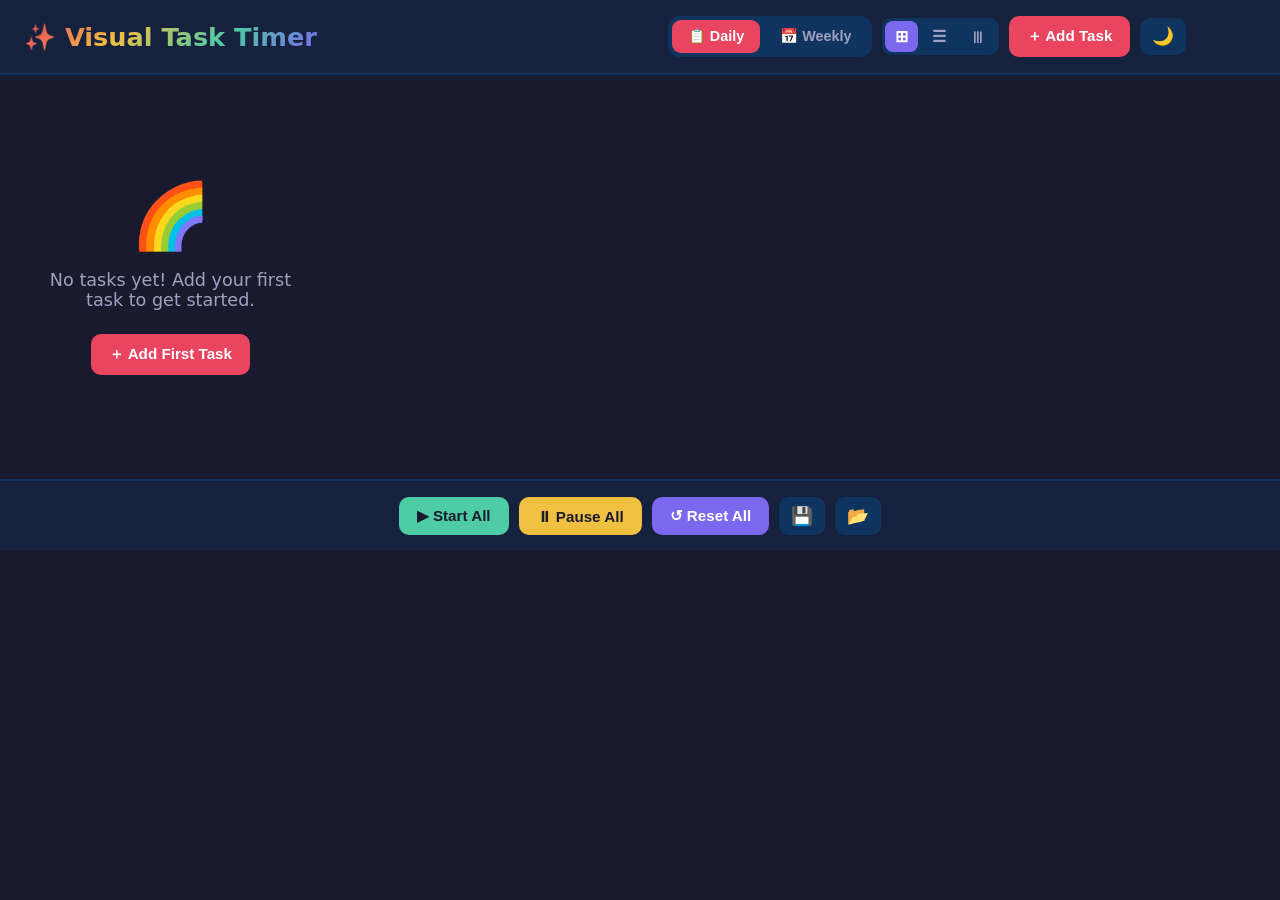
==== visual-timer/index.html @ dc206887 "Fix theme toggle: explicit add/remove, force black text in light mode" ====
<!DOCTYPE html>
<html lang="en">
<head>
<meta charset="UTF-8">
<meta name="viewport" content="width=device-width, initial-scale=1.0">
<title>Visual Task Timer</title>
<style>
  :root {
    --bg: #1a1a2e;
    --surface: #16213e;
    --surface2: #0f3460;
    --text: #f0f0f0;
    --text-dim: #a0a0c0;
    --accent: #e94560;
    --success: #4ecca3;
    --warning: #f0c040;
    --info: #7b68ee;
  }

  :root.light {
    --bg: #f5f5f5;
    --surface: #ffffff;
    --surface2: #e0e0e8;
    --text: #000000;
    --text-dim: #444444;
    --accent: #e94560;
    --success: #2d9f78;
    --warning: #d4a520;
    --info: #5b4cc4;
  }
  :root.light .task-time-display { color: #000 !important; }
  :root.light .task-title { color: #000 !important; }
  :root.light .task-card.active .task-title { color: var(--accent) !important; }

  * { margin: 0; padding: 0; box-sizing: border-box; }

  body {
    font-family: 'Segoe UI', system-ui, -apple-system, sans-serif;
    background: var(--bg);
    color: var(--text);
    min-height: 100vh;
    overflow-x: hidden;
  }

  /* ===== TOP BAR ===== */
  .top-bar {
    display: flex;
    align-items: center;
    justify-content: space-between;
    padding: 16px 24px;
    background: var(--surface);
    border-bottom: 2px solid var(--surface2);
    flex-wrap: wrap;
    gap: 12px;
  }
  .top-bar h1 {
    font-size: 1.6rem;
    font-weight: 700;
    background: linear-gradient(135deg, #e94560, #f0c040, #4ecca3, #7b68ee);
    -webkit-background-clip: text;
    -webkit-text-fill-color: transparent;
    background-clip: text;
  }
  .top-bar-controls {
    display: flex;
    gap: 10px;
    align-items: center;
    flex-wrap: wrap;
  }

  /* ===== BUTTONS ===== */
  button {
    border: none;
    border-radius: 10px;
    padding: 10px 18px;
    font-size: 0.95rem;
    font-weight: 600;
    cursor: pointer;
    transition: transform 0.15s, box-shadow 0.2s;
  }
  button:hover { transform: scale(1.04); }
  button:active { transform: scale(0.97); }

  .btn-primary { background: var(--accent); color: #fff; }
  .btn-success { background: var(--success); color: #1a1a2e; }
  .btn-warning { background: var(--warning); color: #1a1a2e; }
  .btn-info { background: var(--info); color: #fff; }
  .btn-small { padding: 6px 12px; font-size: 0.82rem; border-radius: 8px; }
  .btn-icon { padding: 8px 12px; font-size: 1.1rem; border-radius: 10px; background: var(--surface2); color: var(--text); }

  /* ===== VIEW TABS ===== */
  .view-tabs {
    display: flex;
    gap: 4px;
    background: var(--surface2);
    border-radius: 12px;
    padding: 4px;
  }
  .view-tab {
    padding: 8px 16px;
    border-radius: 9px;
    background: transparent;
    color: var(--text-dim);
    font-size: 0.9rem;
  }
  .view-tab.active {
    background: var(--accent);
    color: #fff;
  }

  /* ===== LAYOUT TOGGLES ===== */
  .layout-toggles {
    display: flex;
    gap: 4px;
    background: var(--surface2);
    border-radius: 10px;
    padding: 3px;
  }
  .layout-btn {
    padding: 6px 10px;
    border-radius: 8px;
    background: transparent;
    color: var(--text-dim);
    font-size: 1rem;
  }
  .layout-btn.active {
    background: var(--info);
    color: #fff;
  }

  /* ===== TASK GRID ===== */
  .task-container {
    padding: 24px;
  }

  .task-grid {
    display: grid;
    gap: 20px;
  }
  .task-grid.layout-grid {
    grid-template-columns: repeat(auto-fill, minmax(280px, 1fr));
  }
  .task-grid.layout-vertical {
    grid-template-columns: 1fr;
    max-width: 600px;
    margin: 0 auto;
  }
  .task-grid.layout-horizontal {
    grid-auto-flow: column;
    grid-auto-columns: 300px;
    overflow-x: auto;
    padding-bottom: 12px;
  }

  /* ===== TASK CARD ===== */
  .task-card {
    position: relative;
    border-radius: 18px;
    overflow: hidden;
    background: var(--surface);
    border: 2px solid var(--surface2);
    transition: border-color 0.3s, box-shadow 0.3s;
    min-height: 200px;
  }
  .task-card.active {
    border-color: var(--accent);
    box-shadow: 0 0 20px rgba(233, 69, 96, 0.25);
  }
  .task-card.completed {
    border-color: var(--success);
    opacity: 0.75;
  }

  /* Fill overlay */
  .task-fill {
    position: absolute;
    bottom: 0;
    left: 0;
    right: 0;
    height: 0%;
    transition: height 0.5s linear;
    opacity: 0.2;
    z-index: 0;
    border-radius: 0 0 16px 16px;
  }

  .task-content {
    position: relative;
    z-index: 1;
    padding: 20px;
    display: flex;
    flex-direction: column;
    gap: 12px;
    height: 100%;
  }

  .task-header {
    display: flex;
    justify-content: space-between;
    align-items: flex-start;
    gap: 8px;
  }
  .task-emoji {
    font-size: 2rem;
    line-height: 1;
  }
  .task-title {
    font-size: 1.25rem;
    font-weight: 700;
    flex: 1;
    line-height: 1.3;
  }
  .task-order {
    font-size: 0.75rem;
    color: var(--text-dim);
    background: var(--surface2);
    border-radius: 6px;
    padding: 2px 8px;
    white-space: nowrap;
  }

  .task-time-display {
    font-size: 3rem;
    font-weight: 800;
    text-align: center;
    font-variant-numeric: tabular-nums;
    letter-spacing: 2px;
    padding: 10px 0;
  }

  /* Progress bar */
  .task-progress-bar {
    height: 12px;
    background: var(--surface2);
    border-radius: 6px;
    overflow: hidden;
  }
  .task-progress-fill {
    height: 100%;
    border-radius: 6px;
    transition: width 0.5s linear;
    width: 0%;
  }

  .task-controls {
    display: flex;
    gap: 8px;
    justify-content: center;
    flex-wrap: wrap;
  }

  .task-status {
    text-align: center;
    font-size: 0.85rem;
    color: var(--text-dim);
    font-weight: 500;
  }

  /* ===== ACTIVE INDICATOR ===== */
  .task-card.active .task-title {
    color: var(--accent);
  }
  .task-card.active .task-time-display {
    color: #fff;
  }

  /* Almost done pulse */
  @keyframes pulse-warning {
    0%, 100% { box-shadow: 0 0 20px rgba(240, 192, 64, 0.3); }
    50% { box-shadow: 0 0 40px rgba(240, 192, 64, 0.6); }
  }
  .task-card.warning {
    animation: pulse-warning 1s infinite;
    border-color: var(--warning);
  }

  /* ===== MODAL ===== */
  .modal-overlay {
    display: none;
    position: fixed;
    inset: 0;
    background: rgba(0,0,0,0.7);
    z-index: 100;
    align-items: center;
    justify-content: center;
    padding: 20px;
  }
  .modal-overlay.open { display: flex; }

  .modal {
    background: var(--surface);
    border-radius: 20px;
    padding: 30px;
    max-width: 500px;
    width: 100%;
    max-height: 90vh;
    overflow-y: auto;
    border: 2px solid var(--surface2);
  }
  .modal h2 {
    font-size: 1.4rem;
    margin-bottom: 20px;
    color: var(--accent);
  }

  .form-group {
    margin-bottom: 16px;
  }
  .form-group label {
    display: block;
    font-size: 0.85rem;
    font-weight: 600;
    color: var(--text-dim);
    margin-bottom: 6px;
  }
  .form-group input, .form-group select, .form-group textarea {
    width: 100%;
    padding: 10px 14px;
    border-radius: 10px;
    border: 2px solid var(--surface2);
    background: var(--bg);
    color: var(--text);
    font-size: 1rem;
    font-family: inherit;
  }
  .form-group input:focus, .form-group select:focus {
    outline: none;
    border-color: var(--info);
  }
  .form-row {
    display: grid;
    grid-template-columns: 1fr 1fr;
    gap: 12px;
  }

  .color-picker-row {
    display: flex;
    gap: 8px;
    flex-wrap: wrap;
  }
  .color-swatch {
    width: 36px;
    height: 36px;
    border-radius: 10px;
    cursor: pointer;
    border: 3px solid transparent;
    transition: border-color 0.2s, transform 0.15s;
  }
  .color-swatch:hover { transform: scale(1.1); }
  .color-swatch.selected { border-color: #fff; }

  .modal-actions {
    display: flex;
    gap: 10px;
    margin-top: 20px;
    justify-content: flex-end;
  }

  /* ===== SCHEDULE BAR (WEEKLY) ===== */
  .week-bar {
    display: flex;
    gap: 4px;
    padding: 12px 24px;
    overflow-x: auto;
    background: var(--surface);
    border-bottom: 1px solid var(--surface2);
  }
  .day-btn {
    padding: 8px 16px;
    border-radius: 10px;
    background: var(--surface2);
    color: var(--text-dim);
    font-weight: 600;
    font-size: 0.85rem;
    white-space: nowrap;
  }
  .day-btn.active {
    background: var(--info);
    color: #fff;
  }
  .day-btn.today {
    border: 2px solid var(--warning);
  }

  /* ===== GLOBAL CONTROLS ===== */
  .global-controls {
    display: flex;
    gap: 10px;
    padding: 16px 24px;
    background: var(--surface);
    border-top: 2px solid var(--surface2);
    position: sticky;
    bottom: 0;
    justify-content: center;
    flex-wrap: wrap;
  }

  /* ===== EMPTY STATE ===== */
  .empty-state {
    text-align: center;
    padding: 80px 24px;
    color: var(--text-dim);
  }
  .empty-state .emoji { font-size: 4rem; margin-bottom: 16px; }
  .empty-state p { font-size: 1.1rem; margin-bottom: 24px; }

  /* ===== SAVE/LOAD INDICATOR ===== */
  .save-indicator {
    font-size: 0.8rem;
    color: var(--success);
    opacity: 0;
    transition: opacity 0.3s;
  }
  .save-indicator.show { opacity: 1; }

  /* ===== RESPONSIVE ===== */
  @media (max-width: 600px) {
    .top-bar h1 { font-size: 1.2rem; }
    .task-time-display { font-size: 2.2rem; }
    .task-container { padding: 12px; }
    .task-grid { gap: 12px; }
  }
</style>
</head>
<body>

<!-- TOP BAR -->
<div class="top-bar">
  <h1>✨ Visual Task Timer</h1>
  <div class="top-bar-controls">
    <div class="view-tabs">
      <button class="view-tab active" data-view="daily" onclick="switchView('daily')">📋 Daily</button>
      <button class="view-tab" data-view="weekly" onclick="switchView('weekly')">📅 Weekly</button>
    </div>
    <div class="layout-toggles">
      <button class="layout-btn active" data-layout="grid" onclick="switchLayout('grid')" title="Grid">⊞</button>
      <button class="layout-btn" data-layout="vertical" onclick="switchLayout('vertical')" title="Vertical">☰</button>
      <button class="layout-btn" data-layout="horizontal" onclick="switchLayout('horizontal')" title="Horizontal">⫼</button>
    </div>
    <button class="btn-primary" onclick="openAddModal()">＋ Add Task</button>
    <button class="btn-icon" id="themeToggle" onclick="toggleTheme()" title="Toggle light/dark">🌙</button>
    <span class="save-indicator" id="saveIndicator">💾 Saved</span>
  </div>
</div>

<!-- WEEK BAR (hidden by default) -->
<div class="week-bar" id="weekBar" style="display:none;"></div>

<!-- TASK AREA -->
<div class="task-container">
  <div class="task-grid layout-grid" id="taskGrid">
    <div class="empty-state" id="emptyState">
      <div class="emoji">🌈</div>
      <p>No tasks yet! Add your first task to get started.</p>
      <button class="btn-primary" onclick="openAddModal()">＋ Add First Task</button>
    </div>
  </div>
</div>

<!-- GLOBAL CONTROLS -->
<div class="global-controls">
  <button class="btn-success" onclick="startAll()">▶ Start All</button>
  <button class="btn-warning" onclick="pauseAll()">⏸ Pause All</button>
  <button class="btn-info" onclick="resetAll()">↺ Reset All</button>
  <button class="btn-icon" onclick="exportSchedule()" title="Save Schedule">💾</button>
  <button class="btn-icon" onclick="document.getElementById('importInput').click()" title="Load Schedule">📂</button>
  <input type="file" id="importInput" accept=".json" style="display:none" onchange="importSchedule(event)">
</div>

<!-- ADD/EDIT MODAL -->
<div class="modal-overlay" id="taskModal">
  <div class="modal">
    <h2 id="modalTitle">Add New Task</h2>
    <div class="form-group">
      <label>Task Name</label>
      <input type="text" id="taskName" placeholder="e.g., Morning Routine" maxlength="50">
    </div>
    <div class="form-group">
      <label>Emoji Icon</label>
      <div class="color-picker-row" id="emojiPicker">
        <span class="color-swatch" style="font-size:1.5rem;display:flex;align-items:center;justify-content:center;background:var(--surface2);width:42px;height:42px;" data-emoji="⏰" onclick="pickEmoji(this)">⏰</span>
        <span class="color-swatch" style="font-size:1.5rem;display:flex;align-items:center;justify-content:center;background:var(--surface2);width:42px;height:42px;" data-emoji="📚" onclick="pickEmoji(this)">📚</span>
        <span class="color-swatch" style="font-size:1.5rem;display:flex;align-items:center;justify-content:center;background:var(--surface2);width:42px;height:42px;" data-emoji="🍳" onclick="pickEmoji(this)">🍳</span>
        <span class="color-swatch" style="font-size:1.5rem;display:flex;align-items:center;justify-content:center;background:var(--surface2);width:42px;height:42px;" data-emoji="🧹" onclick="pickEmoji(this)">🧹</span>
        <span class="color-swatch" style="font-size:1.5rem;display:flex;align-items:center;justify-content:center;background:var(--surface2);width:42px;height:42px;" data-emoji="🎮" onclick="pickEmoji(this)">🎮</span>
        <span class="color-swatch" style="font-size:1.5rem;display:flex;align-items:center;justify-content:center;background:var(--surface2);width:42px;height:42px;" data-emoji="🛁" onclick="pickEmoji(this)">🛁</span>
        <span class="color-swatch" style="font-size:1.5rem;display:flex;align-items:center;justify-content:center;background:var(--surface2);width:42px;height:42px;" data-emoji="🏃" onclick="pickEmoji(this)">🏃</span>
        <span class="color-swatch" style="font-size:1.5rem;display:flex;align-items:center;justify-content:center;background:var(--surface2);width:42px;height:42px;" data-emoji="💊" onclick="pickEmoji(this)">💊</span>
        <span class="color-swatch" style="font-size:1.5rem;display:flex;align-items:center;justify-content:center;background:var(--surface2);width:42px;height:42px;" data-emoji="🎨" onclick="pickEmoji(this)">🎨</span>
        <span class="color-swatch" style="font-size:1.5rem;display:flex;align-items:center;justify-content:center;background:var(--surface2);width:42px;height:42px;" data-emoji="😴" onclick="pickEmoji(this)">😴</span>
        <span class="color-swatch" style="font-size:1.5rem;display:flex;align-items:center;justify-content:center;background:var(--surface2);width:42px;height:42px;" data-emoji="🎵" onclick="pickEmoji(this)">🎵</span>
        <span class="color-swatch" style="font-size:1.5rem;display:flex;align-items:center;justify-content:center;background:var(--surface2);width:42px;height:42px;" data-emoji="✏️" onclick="pickEmoji(this)">✏️</span>
      </div>
    </div>
    <div class="form-row">
      <div class="form-group">
        <label>Minutes</label>
        <input type="number" id="taskMinutes" value="5" min="0" max="180">
      </div>
      <div class="form-group">
        <label>Seconds</label>
        <input type="number" id="taskSeconds" value="0" min="0" max="59">
      </div>
    </div>
    <div class="form-group">
      <label>Color</label>
      <div class="color-picker-row" id="colorPicker">
        <div class="color-swatch selected" style="background:#e94560" data-color="#e94560" onclick="pickColor(this)"></div>
        <div class="color-swatch" style="background:#f0c040" data-color="#f0c040" onclick="pickColor(this)"></div>
        <div class="color-swatch" style="background:#4ecca3" data-color="#4ecca3" onclick="pickColor(this)"></div>
        <div class="color-swatch" style="background:#7b68ee" data-color="#7b68ee" onclick="pickColor(this)"></div>
        <div class="color-swatch" style="background:#ff6b6b" data-color="#ff6b6b" onclick="pickColor(this)"></div>
        <div class="color-swatch" style="background:#48dbfb" data-color="#48dbfb" onclick="pickColor(this)"></div>
        <div class="color-swatch" style="background:#ff9ff3" data-color="#ff9ff3" onclick="pickColor(this)"></div>
        <div class="color-swatch" style="background:#f368e0" data-color="#f368e0" onclick="pickColor(this)"></div>
        <div class="color-swatch" style="background:#0abde3" data-color="#0abde3" onclick="pickColor(this)"></div>
        <div class="color-swatch" style="background:#10ac84" data-color="#10ac84" onclick="pickColor(this)"></div>
      </div>
    </div>
    <div class="form-group">
      <label>Sound Alert</label>
      <select id="taskSound">
        <option value="chime">🔔 Gentle Chime</option>
        <option value="ding">✨ Ding</option>
        <option value="bell">🔔 Bell</option>
        <option value="success">🎉 Success Fanfare</option>
      </select>
    </div>
    <div class="form-group" id="daySelectGroup" style="display:none;">
      <label>Day(s)</label>
      <div class="color-picker-row">
        <button class="btn-small btn-info day-check" data-day="0" onclick="toggleDay(this)">Sun</button>
        <button class="btn-small btn-info day-check" data-day="1" onclick="toggleDay(this)">Mon</button>
        <button class="btn-small btn-info day-check" data-day="2" onclick="toggleDay(this)">Tue</button>
        <button class="btn-small btn-info day-check" data-day="3" onclick="toggleDay(this)">Wed</button>
        <button class="btn-small btn-info day-check" data-day="4" onclick="toggleDay(this)">Thu</button>
        <button class="btn-small btn-info day-check" data-day="5" onclick="toggleDay(this)">Fri</button>
        <button class="btn-small btn-info day-check" data-day="6" onclick="toggleDay(this)">Sat</button>
        <button class="btn-small btn-warning" onclick="selectAllDays()">All</button>
      </div>
    </div>
    <div class="modal-actions">
      <button class="btn-icon" onclick="closeModal()">Cancel</button>
      <button class="btn-success" id="modalSaveBtn" onclick="saveTask()">Add Task</button>
      <button class="btn-primary" id="modalDeleteBtn" style="display:none;background:#c0392b;" onclick="deleteTask()">🗑 Delete</button>
    </div>
  </div>
</div>

<script>
// ===== STATE =====
let tasks = [];
let currentView = 'daily';
let currentLayout = 'grid';
let currentDay = new Date().getDay();
let editingId = null;
let selectedColor = '#e94560';
let selectedEmoji = '⏰';
let selectedDays = [0,1,2,3,4,5,6];
let timerIntervals = {};

const DAYS = ['Sunday','Monday','Tuesday','Wednesday','Thursday','Friday','Saturday'];
const DAYS_SHORT = ['Sun','Mon','Tue','Wed','Thu','Fri','Sat'];

// ===== AUDIO =====
const AudioCtx = window.AudioContext || window.webkitAudioContext;
let audioCtx;
function getAudioCtx() {
  if (!audioCtx) audioCtx = new AudioCtx();
  return audioCtx;
}

function playSound(type) {
  const ctx = getAudioCtx();
  const now = ctx.currentTime;

  if (type === 'chime') {
    [523.25, 659.25, 783.99].forEach((freq, i) => {
      const osc = ctx.createOscillator();
      const gain = ctx.createGain();
      osc.type = 'sine';
      osc.frequency.value = freq;
      gain.gain.setValueAtTime(0.3, now + i*0.15);
      gain.gain.exponentialRampToValueAtTime(0.001, now + i*0.15 + 0.8);
      osc.connect(gain).connect(ctx.destination);
      osc.start(now + i*0.15);
      osc.stop(now + i*0.15 + 0.8);
    });
  } else if (type === 'ding') {
    const osc = ctx.createOscillator();
    const gain = ctx.createGain();
    osc.type = 'sine';
    osc.frequency.value = 880;
    gain.gain.setValueAtTime(0.4, now);
    gain.gain.exponentialRampToValueAtTime(0.001, now + 1.0);
    osc.connect(gain).connect(ctx.destination);
    osc.start(now);
    osc.stop(now + 1.0);
  } else if (type === 'bell') {
    [660, 880, 1100].forEach((freq, i) => {
      const osc = ctx.createOscillator();
      const gain = ctx.createGain();
      osc.type = 'triangle';
      osc.frequency.value = freq;
      gain.gain.setValueAtTime(0.25, now);
      gain.gain.exponentialRampToValueAtTime(0.001, now + 1.2);
      osc.connect(gain).connect(ctx.destination);
      osc.start(now);
      osc.stop(now + 1.2);
    });
  } else if (type === 'success') {
    [523.25, 587.33, 659.25, 783.99, 1046.5].forEach((freq, i) => {
      const osc = ctx.createOscillator();
      const gain = ctx.createGain();
      osc.type = 'square';
      osc.frequency.value = freq;
      gain.gain.setValueAtTime(0.15, now + i*0.1);
      gain.gain.exponentialRampToValueAtTime(0.001, now + i*0.1 + 0.3);
      osc.connect(gain).connect(ctx.destination);
      osc.start(now + i*0.1);
      osc.stop(now + i*0.1 + 0.3);
    });
  }
}

// ===== TASK MANAGEMENT =====
function genId() { return '_' + Math.random().toString(36).substr(2, 9); }

function getVisibleTasks() {
  if (currentView === 'weekly') {
    return tasks.filter(t => t.days && t.days.includes(currentDay));
  }
  return tasks;
}

function formatTime(totalSeconds) {
  const m = Math.floor(totalSeconds / 60);
  const s = totalSeconds % 60;
  return `${String(m).padStart(2,'0')}:${String(s).padStart(2,'0')}`;
}

// ===== RENDER =====
function render() {
  const grid = document.getElementById('taskGrid');
  const visible = getVisibleTasks();

  if (visible.length === 0) {
    grid.innerHTML = `
      <div class="empty-state">
        <div class="emoji">🌈</div>
        <p>No tasks yet! Add your first task to get started.</p>
        <button class="btn-primary" onclick="openAddModal()">＋ Add First Task</button>
      </div>`;
    return;
  }

  grid.innerHTML = visible.map((task, index) => {
    const elapsed = task.totalSeconds - task.remaining;
    const pct = task.totalSeconds > 0 ? (elapsed / task.totalSeconds) * 100 : 0;
    const isWarning = task.running && task.remaining <= 10 && task.remaining > 0;
    const isDone = task.remaining <= 0 && task.totalSeconds > 0;
    const classes = [
      'task-card',
      task.running ? 'active' : '',
      isDone ? 'completed' : '',
      isWarning ? 'warning' : ''
    ].filter(Boolean).join(' ');

    return `
      <div class="${classes}" style="--task-color: ${task.color}" id="card-${task.id}" draggable="true"
           ondragstart="dragStart(event,'${task.id}')" ondragover="dragOver(event)" ondrop="drop(event,'${task.id}')">
        <div class="task-fill" style="background:${task.color}; height:${pct}%"></div>
        <div class="task-content">
          <div class="task-header">
            <span class="task-emoji">${task.emoji}</span>
            <span class="task-title">${task.name}</span>
            <span class="task-order">#${index + 1}</span>
          </div>
          <div class="task-time-display" style="color:${isDone ? 'var(--success)' : task.running ? '#fff' : 'var(--text-dim)'}">
            ${isDone ? '✓ Done!' : formatTime(task.remaining)}
          </div>
          <div class="task-progress-bar">
            <div class="task-progress-fill" style="width:${pct}%; background:${task.color}"></div>
          </div>
          <div class="task-controls">
            ${!isDone ? `
              ${task.running
                ? `<button class="btn-small btn-warning" onclick="pauseTask('${task.id}')">⏸ Pause</button>`
                : `<button class="btn-small btn-success" onclick="startTask('${task.id}')">▶ Start</button>`
              }
              <button class="btn-small btn-info" onclick="resetTask('${task.id}')">↺</button>
            ` : `<button class="btn-small btn-success" onclick="resetTask('${task.id}')">↺ Restart</button>`}
            <button class="btn-small btn-icon" onclick="editTask('${task.id}')">✏️</button>
          </div>
          <div class="task-status">${
            isDone ? 'Completed! 🎉' :
            task.running ? 'In progress...' :
            task.remaining < task.totalSeconds ? 'Paused' : 'Ready'
          }</div>
        </div>
      </div>
    `;
  }).join('');
}

// ===== TIMER LOGIC =====
function startTask(id) {
  const task = tasks.find(t => t.id === id);
  if (!task || task.remaining <= 0) return;
  task.running = true;

  clearInterval(timerIntervals[id]);
  timerIntervals[id] = setInterval(() => {
    task.remaining--;
    if (task.remaining <= 0) {
      task.remaining = 0;
      task.running = false;
      clearInterval(timerIntervals[id]);
      playSound(task.sound || 'chime');
      // Auto-advance to next task
      const visible = getVisibleTasks();
      const idx = visible.findIndex(t => t.id === id);
      if (idx >= 0 && idx < visible.length - 1) {
        const next = visible[idx + 1];
        setTimeout(() => startTask(next.id), 1500);
      }
    }
    render();
    save();
  }, 1000);

  render();
}

function pauseTask(id) {
  const task = tasks.find(t => t.id === id);
  if (!task) return;
  task.running = false;
  clearInterval(timerIntervals[id]);
  render();
  save();
}

function resetTask(id) {
  const task = tasks.find(t => t.id === id);
  if (!task) return;
  task.running = false;
  task.remaining = task.totalSeconds;
  clearInterval(timerIntervals[id]);
  render();
  save();
}

function startAll() {
  // Start the first non-completed task
  const visible = getVisibleTasks();
  const first = visible.find(t => t.remaining > 0);
  if (first) startTask(first.id);
}

function pauseAll() {
  tasks.forEach(t => {
    t.running = false;
    clearInterval(timerIntervals[t.id]);
  });
  render();
  save();
}

function resetAll() {
  tasks.forEach(t => {
    t.running = false;
    t.remaining = t.totalSeconds;
    clearInterval(timerIntervals[t.id]);
  });
  render();
  save();
}

// ===== DRAG & DROP REORDER =====
let dragId = null;
function dragStart(e, id) { dragId = id; e.dataTransfer.effectAllowed = 'move'; }
function dragOver(e) { e.preventDefault(); e.dataTransfer.dropEffect = 'move'; }
function drop(e, targetId) {
  e.preventDefault();
  if (!dragId || dragId === targetId) return;
  const fromIdx = tasks.findIndex(t => t.id === dragId);
  const toIdx = tasks.findIndex(t => t.id === targetId);
  if (fromIdx < 0 || toIdx < 0) return;
  const [moved] = tasks.splice(fromIdx, 1);
  tasks.splice(toIdx, 0, moved);
  dragId = null;
  render();
  save();
}

// ===== MODAL =====
function openAddModal() {
  editingId = null;
  document.getElementById('modalTitle').textContent = 'Add New Task';
  document.getElementById('modalSaveBtn').textContent = 'Add Task';
  document.getElementById('modalDeleteBtn').style.display = 'none';
  document.getElementById('taskName').value = '';
  document.getElementById('taskMinutes').value = 5;
  document.getElementById('taskSeconds').value = 0;
  document.getElementById('taskSound').value = 'chime';
  selectedColor = '#e94560';
  selectedEmoji = '⏰';
  selectedDays = [0,1,2,3,4,5,6];
  updateColorUI();
  updateEmojiUI();
  updateDayUI();
  document.getElementById('daySelectGroup').style.display = currentView === 'weekly' ? 'block' : 'none';
  document.getElementById('taskModal').classList.add('open');
  document.getElementById('taskName').focus();
}

function editTask(id) {
  const task = tasks.find(t => t.id === id);
  if (!task) return;
  editingId = id;
  document.getElementById('modalTitle').textContent = 'Edit Task';
  document.getElementById('modalSaveBtn').textContent = 'Save';
  document.getElementById('modalDeleteBtn').style.display = 'inline-block';
  document.getElementById('taskName').value = task.name;
  document.getElementById('taskMinutes').value = Math.floor(task.totalSeconds / 60);
  document.getElementById('taskSeconds').value = task.totalSeconds % 60;
  document.getElementById('taskSound').value = task.sound || 'chime';
  selectedColor = task.color;
  selectedEmoji = task.emoji;
  selectedDays = task.days ? [...task.days] : [0,1,2,3,4,5,6];
  updateColorUI();
  updateEmojiUI();
  updateDayUI();
  document.getElementById('daySelectGroup').style.display = currentView === 'weekly' ? 'block' : 'none';
  document.getElementById('taskModal').classList.add('open');
}

function closeModal() {
  document.getElementById('taskModal').classList.remove('open');
  editingId = null;
}

function saveTask() {
  const name = document.getElementById('taskName').value.trim() || 'Task';
  const mins = parseInt(document.getElementById('taskMinutes').value) || 0;
  const secs = parseInt(document.getElementById('taskSeconds').value) || 0;
  const totalSeconds = mins * 60 + secs;
  const sound = document.getElementById('taskSound').value;

  if (totalSeconds <= 0) { alert('Please set a time!'); return; }

  if (editingId) {
    const task = tasks.find(t => t.id === editingId);
    if (task) {
      const wasRunning = task.running;
      if (wasRunning) pauseTask(task.id);
      task.name = name;
      task.totalSeconds = totalSeconds;
      task.remaining = totalSeconds;
      task.color = selectedColor;
      task.emoji = selectedEmoji;
      task.sound = sound;
      task.days = [...selectedDays];
    }
  } else {
    tasks.push({
      id: genId(),
      name,
      totalSeconds,
      remaining: totalSeconds,
      color: selectedColor,
      emoji: selectedEmoji,
      sound,
      running: false,
      days: [...selectedDays],
    });
  }

  closeModal();
  render();
  save();
}

function deleteTask() {
  if (!editingId) return;
  clearInterval(timerIntervals[editingId]);
  tasks = tasks.filter(t => t.id !== editingId);
  closeModal();
  render();
  save();
}

// ===== UI HELPERS =====
function pickColor(el) {
  selectedColor = el.dataset.color;
  updateColorUI();
}
function updateColorUI() {
  document.querySelectorAll('#colorPicker .color-swatch').forEach(s => {
    s.classList.toggle('selected', s.dataset.color === selectedColor);
  });
}
function pickEmoji(el) {
  selectedEmoji = el.dataset.emoji;
  updateEmojiUI();
}
function updateEmojiUI() {
  document.querySelectorAll('#emojiPicker .color-swatch').forEach(s => {
    s.classList.toggle('selected', s.dataset.emoji === selectedEmoji);
  });
}
function toggleDay(btn) {
  const day = parseInt(btn.dataset.day);
  const idx = selectedDays.indexOf(day);
  if (idx >= 0) selectedDays.splice(idx, 1);
  else selectedDays.push(day);
  updateDayUI();
}
function selectAllDays() {
  selectedDays = [0,1,2,3,4,5,6];
  updateDayUI();
}
function updateDayUI() {
  document.querySelectorAll('.day-check').forEach(btn => {
    const day = parseInt(btn.dataset.day);
    btn.style.opacity = selectedDays.includes(day) ? '1' : '0.35';
  });
}

// ===== VIEW SWITCHING =====
function switchView(view) {
  currentView = view;
  document.querySelectorAll('.view-tab').forEach(t => t.classList.toggle('active', t.dataset.view === view));
  document.getElementById('weekBar').style.display = view === 'weekly' ? 'flex' : 'none';
  if (view === 'weekly') renderWeekBar();
  render();
  save();
}

function switchLayout(layout) {
  currentLayout = layout;
  const grid = document.getElementById('taskGrid');
  grid.classList.remove('layout-grid', 'layout-vertical', 'layout-horizontal');
  grid.classList.add('layout-' + layout);
  document.querySelectorAll('.layout-btn').forEach(b => b.classList.toggle('active', b.dataset.layout === layout));
  save();
}

function renderWeekBar() {
  const bar = document.getElementById('weekBar');
  const today = new Date().getDay();
  bar.innerHTML = DAYS_SHORT.map((d, i) => `
    <button class="day-btn ${i === currentDay ? 'active' : ''} ${i === today ? 'today' : ''}"
            onclick="switchDay(${i})">${d}</button>
  `).join('');
}

function switchDay(day) {
  currentDay = day;
  renderWeekBar();
  render();
}

// ===== PERSISTENCE (localStorage) =====
function save() {
  const data = { tasks, currentView, currentLayout, currentDay };
  localStorage.setItem('visualTaskTimer', JSON.stringify(data));
  const ind = document.getElementById('saveIndicator');
  ind.classList.add('show');
  setTimeout(() => ind.classList.remove('show'), 1500);
}

function load() {
  try {
    const raw = localStorage.getItem('visualTaskTimer');
    if (!raw) return;
    const data = JSON.parse(raw);
    tasks = data.tasks || [];
    // Ensure all tasks are stopped on load
    tasks.forEach(t => { t.running = false; });
    if (data.currentView) switchView(data.currentView);
    if (data.currentLayout) switchLayout(data.currentLayout);
    if (data.currentDay !== undefined) currentDay = data.currentDay;
  } catch(e) { console.warn('Load failed:', e); }
}

// ===== EXPORT/IMPORT =====
function exportSchedule() {
  const blob = new Blob([JSON.stringify({ tasks, version: 1 }, null, 2)], { type: 'application/json' });
  const a = document.createElement('a');
  a.href = URL.createObjectURL(blob);
  a.download = 'visual-timer-schedule.json';
  a.click();
}

function importSchedule(event) {
  const file = event.target.files[0];
  if (!file) return;
  const reader = new FileReader();
  reader.onload = (e) => {
    try {
      const data = JSON.parse(e.target.result);
      if (data.tasks) {
        tasks = data.tasks.map(t => ({ ...t, running: false, remaining: t.totalSeconds }));
        render();
        save();
      }
    } catch(err) { alert('Invalid file!'); }
  };
  reader.readAsText(file);
  event.target.value = '';
}

// ===== KEYBOARD SHORTCUTS =====
document.addEventListener('keydown', (e) => {
  if (e.key === 'Escape') closeModal();
  if (e.key === 'n' && !document.querySelector('.modal-overlay.open') && e.target.tagName !== 'INPUT') openAddModal();
  if (e.key === ' ' && !document.querySelector('.modal-overlay.open') && e.target.tagName !== 'INPUT') {
    e.preventDefault();
    const running = tasks.find(t => t.running);
    if (running) pauseAll();
    else startAll();
  }
});

// ===== THEME TOGGLE =====
function toggleTheme() {
  const root = document.documentElement;
  const isCurrentlyLight = root.classList.contains('light');
  if (isCurrentlyLight) {
    root.classList.remove('light');
    document.getElementById('themeToggle').textContent = '🌙';
    localStorage.setItem('visualTimerTheme', 'dark');
  } else {
    root.classList.add('light');
    document.getElementById('themeToggle').textContent = '☀️';
    localStorage.setItem('visualTimerTheme', 'light');
  }
}
function loadTheme() {
  const saved = localStorage.getItem('visualTimerTheme');
  if (saved === 'light') {
    document.documentElement.classList.add('light');
    document.getElementById('themeToggle').textContent = '☀️';
  }
}

// ===== INIT =====
loadTheme();
load();
render();
if (currentView === 'weekly') renderWeekBar();
</script>
</body>
</html>
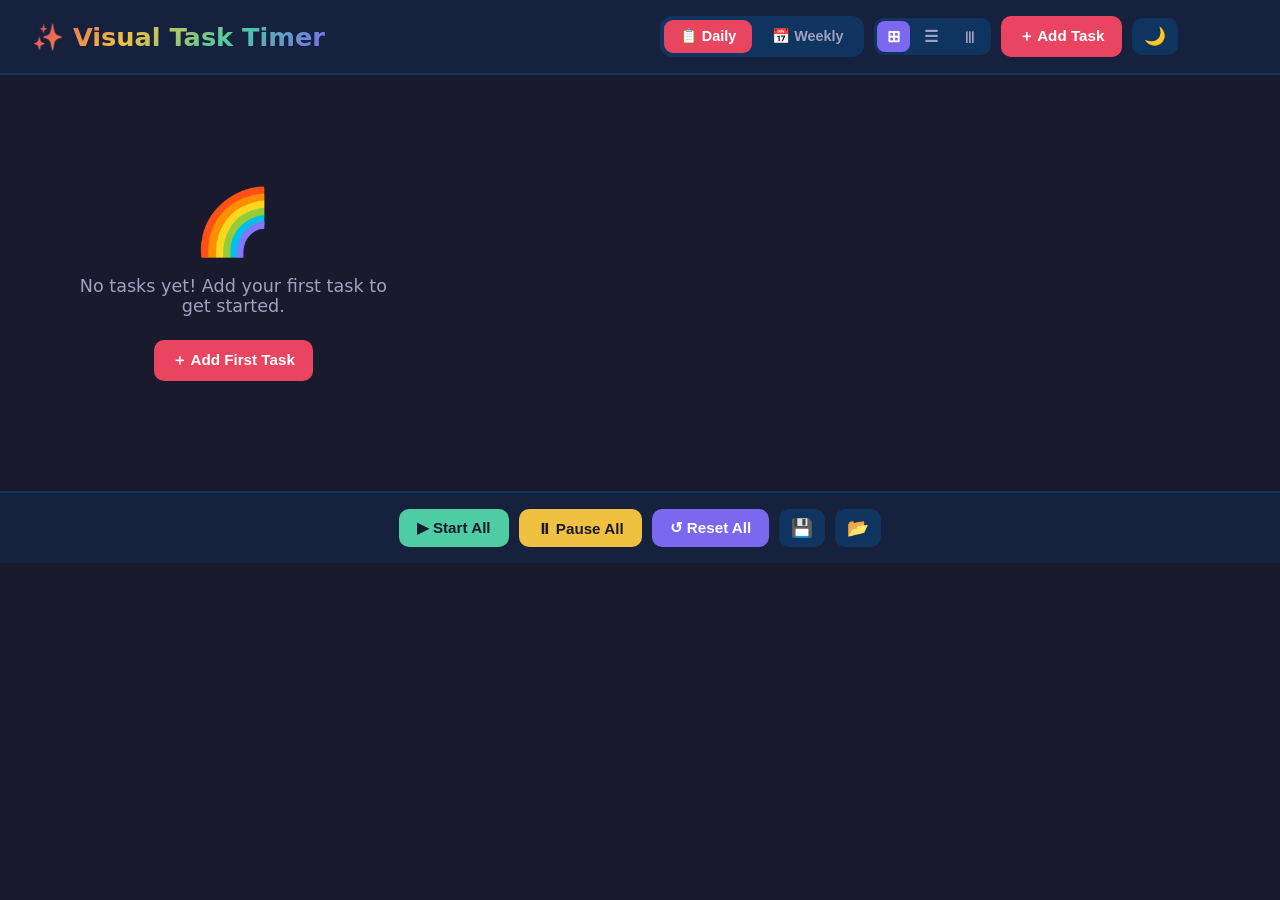
==== commit 53c7cc3d: "Full responsive: mobile, tablet, desktop optimized with accessibility touch targets" ====
--- a/visual-timer/index.html
+++ b/visual-timer/index.html
@@ -414,11 +414,123 @@
   .save-indicator.show { opacity: 1; }
 
   /* ===== RESPONSIVE ===== */
+
+  /* TABLET (601px - 1024px) */
+  @media (min-width: 601px) and (max-width: 1024px) {
+    .top-bar { padding: 14px 20px; }
+    .top-bar h1 { font-size: 1.4rem; }
+    .task-grid.layout-grid {
+      grid-template-columns: repeat(2, 1fr);
+    }
+    .task-container { padding: 20px; }
+    .task-time-display { font-size: 2.8rem; }
+    .task-card { min-height: 190px; }
+    button { padding: 12px 20px; min-height: 48px; }
+    .btn-small { padding: 10px 16px; min-height: 44px; font-size: 0.9rem; }
+    .btn-icon { min-height: 48px; min-width: 48px; }
+  }
+
+  /* DESKTOP (1025px+) */
+  @media (min-width: 1025px) {
+    .task-grid.layout-grid {
+      grid-template-columns: repeat(auto-fill, minmax(300px, 1fr));
+    }
+    .task-container { padding: 30px 40px; }
+    .task-card { min-height: 220px; }
+    .task-time-display { font-size: 3.2rem; }
+    .top-bar { padding: 16px 32px; }
+  }
+
+  /* LARGE DESKTOP (1400px+) */
+  @media (min-width: 1400px) {
+    .task-grid.layout-grid {
+      grid-template-columns: repeat(auto-fill, minmax(320px, 1fr));
+      gap: 24px;
+    }
+    .task-container { padding: 36px 60px; }
+  }
+
+  /* MOBILE (600px and below) */
   @media (max-width: 600px) {
-    .top-bar h1 { font-size: 1.2rem; }
+    .top-bar {
+      padding: 12px 14px;
+      flex-direction: column;
+      align-items: stretch;
+      gap: 10px;
+    }
+    .top-bar h1 {
+      font-size: 1.3rem;
+      text-align: center;
+    }
+    .top-bar-controls {
+      justify-content: center;
+      flex-wrap: wrap;
+      gap: 8px;
+    }
+
+    .view-tabs { width: 100%; justify-content: center; }
+    .view-tab { flex: 1; text-align: center; padding: 10px 8px; font-size: 0.85rem; }
+    .layout-toggles { justify-content: center; }
+
+    .task-container { padding: 12px; }
+    .task-grid { gap: 14px; }
+    .task-grid.layout-grid {
+      grid-template-columns: 1fr;
+    }
+    .task-grid.layout-horizontal {
+      grid-auto-columns: 85vw;
+    }
+
+    .task-card { min-height: 180px; }
+    .task-content { padding: 16px; }
+    .task-emoji { font-size: 1.8rem; }
+    .task-title { font-size: 1.15rem; }
+    .task-time-display { font-size: 2.6rem; padding: 8px 0; }
+    .task-progress-bar { height: 14px; border-radius: 7px; }
+    .task-progress-fill { border-radius: 7px; }
+
+    /* Big touch targets — critical for accessibility */
+    button { min-height: 48px; padding: 12px 18px; font-size: 1rem; }
+    .btn-small { min-height: 48px; padding: 12px 16px; font-size: 0.95rem; border-radius: 10px; }
+    .btn-icon { min-height: 48px; min-width: 48px; font-size: 1.2rem; }
+    .task-controls { gap: 10px; }
+
+    .global-controls {
+      padding: 14px;
+      gap: 8px;
+    }
+    .global-controls button { flex: 1; min-width: 0; font-size: 0.9rem; padding: 12px 10px; }
+
+    /* Modal — full width on mobile */
+    .modal {
+      border-radius: 16px 16px 0 0;
+      max-height: 85vh;
+      padding: 24px 20px;
+    }
+    .modal-overlay { align-items: flex-end; padding: 0; }
+    .form-row { grid-template-columns: 1fr 1fr; gap: 10px; }
+    .form-group input, .form-group select {
+      padding: 12px 14px;
+      font-size: 1.05rem;
+      min-height: 48px;
+    }
+    .color-swatch { width: 42px; height: 42px; }
+    .modal-actions { flex-wrap: wrap; }
+    .modal-actions button { flex: 1; min-height: 48px; }
+
+    /* Week bar */
+    .week-bar { padding: 10px 12px; }
+    .day-btn { padding: 10px 12px; font-size: 0.85rem; min-height: 44px; }
+  }
+
+  /* SMALL MOBILE (380px and below) */
+  @media (max-width: 380px) {
+    .top-bar h1 { font-size: 1.1rem; }
     .task-time-display { font-size: 2.2rem; }
-    .task-container { padding: 12px; }
-    .task-grid { gap: 12px; }
+    .task-title { font-size: 1.05rem; }
+    .task-emoji { font-size: 1.5rem; }
+    .task-container { padding: 8px; }
+    .view-tab { padding: 8px 6px; font-size: 0.8rem; }
   }
 </style>
 </head>
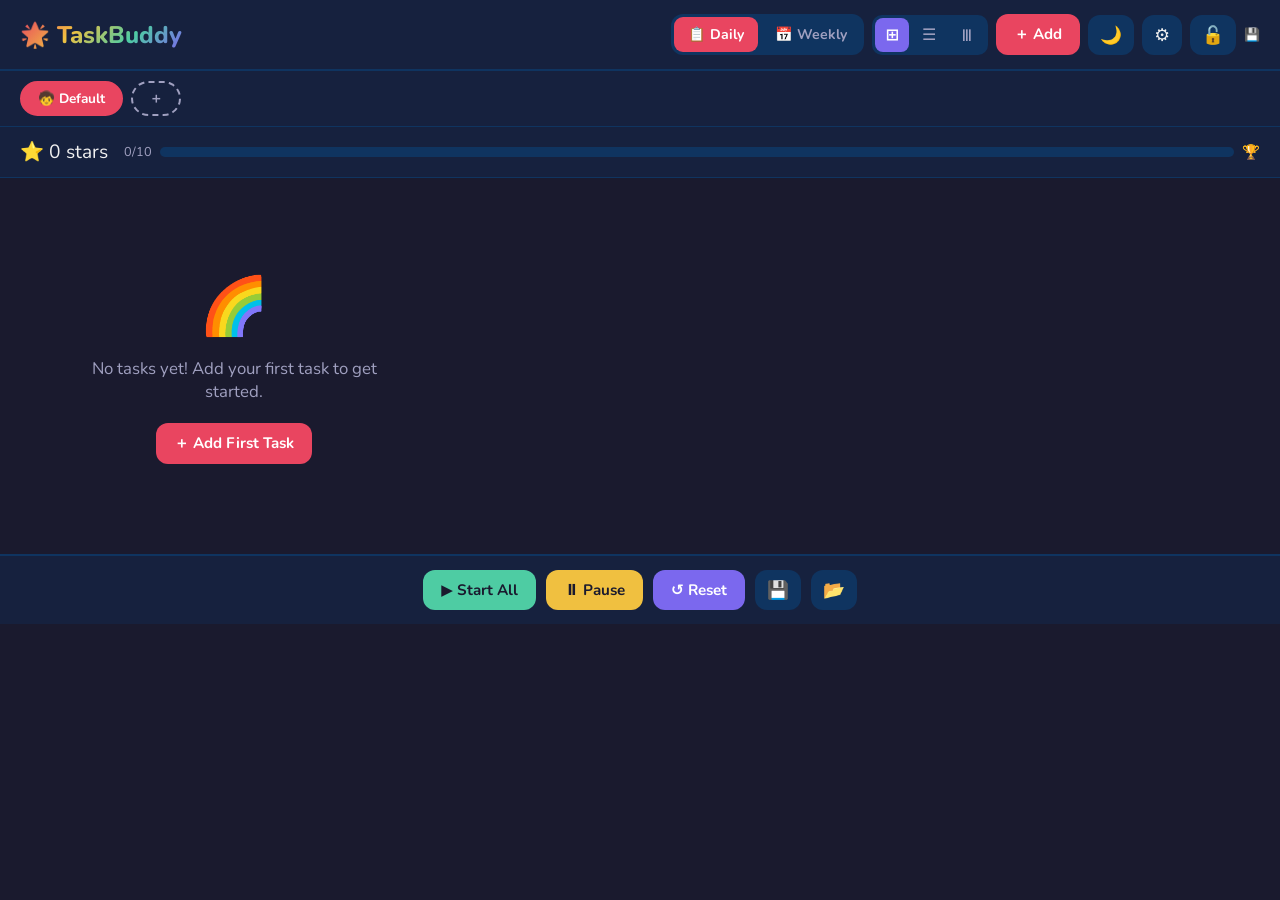
==== commit 3c604664: "Restore visual-timer" ====
--- a/visual-timer/index.html
+++ b/visual-timer/index.html
@@ -2,8 +2,12 @@
 <html lang="en">
 <head>
 <meta charset="UTF-8">
-<meta name="viewport" content="width=device-width, initial-scale=1.0">
-<title>Visual Task Timer</title>
+<meta name="viewport" content="width=device-width, initial-scale=1.0, user-scalable=no">
+<title>TaskBuddy — Visual Task Timer</title>
+<meta name="description" content="Visual task timer designed for autism & special needs. Colorful timers, photo reveals, rewards, and accessibility features.">
+<meta name="theme-color" content="#1a1a2e">
+<link rel="preconnect" href="https://fonts.googleapis.com">
+<link href="https://fonts.googleapis.com/css2?family=OpenDyslexic:wght@400;700&family=Nunito:wght@400;600;700;800&display=swap" rel="stylesheet">
 <style>
   :root {
     --bg: #1a1a2e;
@@ -15,593 +19,509 @@
     --success: #4ecca3;
     --warning: #f0c040;
     --info: #7b68ee;
-  }
-
+    --font-main: 'Nunito', system-ui, sans-serif;
+    --radius: 18px;
+  }
   :root.light {
-    --bg: #f5f5f5;
+    --bg: #f0f2f5;
     --surface: #ffffff;
     --surface2: #e0e0e8;
     --text: #000000;
     --text-dim: #444444;
-    --accent: #e94560;
-    --success: #2d9f78;
-    --warning: #d4a520;
-    --info: #5b4cc4;
-  }
-  :root.light .task-time-display { color: #000 !important; }
-  :root.light .task-title { color: #000 !important; }
-  :root.light .task-card.active .task-title { color: var(--accent) !important; }
+  }
+  :root.dyslexic { --font-main: 'OpenDyslexic', sans-serif; }
+
+  /* Theme presets */
+  :root.theme-ocean { --bg: #0a1628; --surface: #0d2137; --surface2: #163a5c; --accent: #00b4d8; --success: #06d6a0; --info: #48cae4; }
+  :root.theme-jungle { --bg: #0b1a0b; --surface: #142814; --surface2: #1e3d1e; --accent: #ff6b35; --success: #8ac926; --info: #06d6a0; }
+  :root.theme-space { --bg: #0b0025; --surface: #150040; --surface2: #250066; --accent: #ff006e; --success: #8338ec; --info: #3a86ff; }
+  :root.theme-candy { --bg: #2d1b33; --surface: #3d2645; --surface2: #5c3d6e; --accent: #ff6b9d; --success: #c0eb75; --info: #ffd166; --warning: #ff9a76; }
+  :root.theme-ocean.light { --bg: #e8f4f8; --surface: #fff; --surface2: #c5e4ed; }
+  :root.theme-jungle.light { --bg: #edf5ed; --surface: #fff; --surface2: #c5dcc5; }
+  :root.theme-space.light { --bg: #f0ecf5; --surface: #fff; --surface2: #d5c8e8; }
+  :root.theme-candy.light { --bg: #fce8ef; --surface: #fff; --surface2: #f0c5d4; }
 
   * { margin: 0; padding: 0; box-sizing: border-box; }
-
   body {
-    font-family: 'Segoe UI', system-ui, -apple-system, sans-serif;
+    font-family: var(--font-main);
     background: var(--bg);
     color: var(--text);
     min-height: 100vh;
     overflow-x: hidden;
+    transition: background 0.3s, color 0.3s;
   }
 
   /* ===== TOP BAR ===== */
   .top-bar {
-    display: flex;
-    align-items: center;
-    justify-content: space-between;
-    padding: 16px 24px;
-    background: var(--surface);
-    border-bottom: 2px solid var(--surface2);
-    flex-wrap: wrap;
-    gap: 12px;
+    display: flex; align-items: center; justify-content: space-between;
+    padding: 14px 20px; background: var(--surface);
+    border-bottom: 2px solid var(--surface2); flex-wrap: wrap; gap: 10px;
   }
   .top-bar h1 {
-    font-size: 1.6rem;
-    font-weight: 700;
+    font-size: 1.5rem; font-weight: 800;
     background: linear-gradient(135deg, #e94560, #f0c040, #4ecca3, #7b68ee);
-    -webkit-background-clip: text;
-    -webkit-text-fill-color: transparent;
-    background-clip: text;
-  }
-  .top-bar-controls {
-    display: flex;
-    gap: 10px;
-    align-items: center;
-    flex-wrap: wrap;
-  }
+    -webkit-background-clip: text; -webkit-text-fill-color: transparent; background-clip: text;
+  }
+  .top-bar-controls { display: flex; gap: 8px; align-items: center; flex-wrap: wrap; }
 
   /* ===== BUTTONS ===== */
   button {
-    border: none;
-    border-radius: 10px;
-    padding: 10px 18px;
-    font-size: 0.95rem;
-    font-weight: 600;
-    cursor: pointer;
-    transition: transform 0.15s, box-shadow 0.2s;
-  }
-  button:hover { transform: scale(1.04); }
-  button:active { transform: scale(0.97); }
-
+    border: none; border-radius: 12px; padding: 10px 18px;
+    font-size: 0.95rem; font-weight: 700; cursor: pointer;
+    font-family: var(--font-main);
+    transition: transform 0.12s, box-shadow 0.2s, opacity 0.2s;
+    -webkit-tap-highlight-color: transparent;
+  }
+  button:hover { transform: scale(1.03); }
+  button:active { transform: scale(0.96); }
   .btn-primary { background: var(--accent); color: #fff; }
   .btn-success { background: var(--success); color: #1a1a2e; }
   .btn-warning { background: var(--warning); color: #1a1a2e; }
   .btn-info { background: var(--info); color: #fff; }
-  .btn-small { padding: 6px 12px; font-size: 0.82rem; border-radius: 8px; }
-  .btn-icon { padding: 8px 12px; font-size: 1.1rem; border-radius: 10px; background: var(--surface2); color: var(--text); }
-
-  /* ===== VIEW TABS ===== */
-  .view-tabs {
-    display: flex;
-    gap: 4px;
-    background: var(--surface2);
-    border-radius: 12px;
-    padding: 4px;
-  }
-  .view-tab {
-    padding: 8px 16px;
-    border-radius: 9px;
-    background: transparent;
-    color: var(--text-dim);
-    font-size: 0.9rem;
-  }
-  .view-tab.active {
-    background: var(--accent);
-    color: #fff;
-  }
-
-  /* ===== LAYOUT TOGGLES ===== */
-  .layout-toggles {
-    display: flex;
-    gap: 4px;
-    background: var(--surface2);
-    border-radius: 10px;
-    padding: 3px;
-  }
-  .layout-btn {
-    padding: 6px 10px;
-    border-radius: 8px;
-    background: transparent;
-    color: var(--text-dim);
-    font-size: 1rem;
-  }
-  .layout-btn.active {
-    background: var(--info);
-    color: #fff;
+  .btn-small { padding: 8px 14px; font-size: 0.85rem; border-radius: 10px; }
+  .btn-icon { padding: 8px 12px; font-size: 1.1rem; border-radius: 12px; background: var(--surface2); color: var(--text); }
+
+  /* ===== VIEW / LAYOUT TABS ===== */
+  .view-tabs { display: flex; gap: 3px; background: var(--surface2); border-radius: 12px; padding: 3px; }
+  .view-tab { padding: 8px 14px; border-radius: 9px; background: transparent; color: var(--text-dim); font-size: 0.88rem; }
+  .view-tab.active { background: var(--accent); color: #fff; }
+  .layout-toggles { display: flex; gap: 3px; background: var(--surface2); border-radius: 10px; padding: 3px; }
+  .layout-btn { padding: 6px 10px; border-radius: 8px; background: transparent; color: var(--text-dim); font-size: 1rem; }
+  .layout-btn.active { background: var(--info); color: #fff; }
+
+  /* ===== PROFILE BAR ===== */
+  .profile-bar {
+    display: flex; gap: 8px; padding: 10px 20px; align-items: center;
+    background: var(--surface); border-bottom: 1px solid var(--surface2); overflow-x: auto;
+  }
+  .profile-chip {
+    padding: 6px 16px; border-radius: 20px; font-size: 0.85rem; font-weight: 700;
+    background: var(--surface2); color: var(--text-dim); white-space: nowrap; cursor: pointer;
+    font-family: var(--font-main); border: 2px solid transparent;
+  }
+  .profile-chip.active { background: var(--accent); color: #fff; border-color: var(--accent); }
+  .profile-chip.add { background: transparent; border: 2px dashed var(--text-dim); color: var(--text-dim); }
+
+  /* ===== REWARD/STREAK BAR ===== */
+  .reward-bar {
+    display: flex; gap: 16px; padding: 12px 20px; align-items: center;
+    background: var(--surface); border-bottom: 1px solid var(--surface2);
+    font-size: 0.9rem; flex-wrap: wrap;
+  }
+  .reward-stars { font-size: 1.2rem; }
+  .streak-badge {
+    background: linear-gradient(135deg, var(--warning), var(--accent));
+    color: #fff; padding: 4px 12px; border-radius: 20px; font-weight: 800; font-size: 0.85rem;
+  }
+  .reward-progress {
+    flex: 1; min-width: 120px; display: flex; align-items: center; gap: 8px;
+  }
+  .reward-progress-bar {
+    flex: 1; height: 10px; background: var(--surface2); border-radius: 5px; overflow: hidden;
+  }
+  .reward-progress-fill {
+    height: 100%; background: linear-gradient(90deg, var(--warning), var(--accent));
+    border-radius: 5px; transition: width 0.5s;
   }
 
   /* ===== TASK GRID ===== */
-  .task-container {
-    padding: 24px;
-  }
-
-  .task-grid {
-    display: grid;
-    gap: 20px;
-  }
-  .task-grid.layout-grid {
-    grid-template-columns: repeat(auto-fill, minmax(280px, 1fr));
-  }
-  .task-grid.layout-vertical {
-    grid-template-columns: 1fr;
-    max-width: 600px;
-    margin: 0 auto;
-  }
-  .task-grid.layout-horizontal {
-    grid-auto-flow: column;
-    grid-auto-columns: 300px;
-    overflow-x: auto;
-    padding-bottom: 12px;
-  }
+  .task-container { padding: 20px; }
+  .task-grid { display: grid; gap: 18px; }
+  .task-grid.layout-grid { grid-template-columns: repeat(auto-fill, minmax(280px, 1fr)); }
+  .task-grid.layout-vertical { grid-template-columns: 1fr; max-width: 600px; margin: 0 auto; }
+  .task-grid.layout-horizontal { grid-auto-flow: column; grid-auto-columns: 300px; overflow-x: auto; padding-bottom: 12px; scroll-snap-type: x mandatory; }
+  .task-grid.layout-horizontal .task-card { scroll-snap-align: center; }
 
   /* ===== TASK CARD ===== */
   .task-card {
-    position: relative;
-    border-radius: 18px;
-    overflow: hidden;
+    position: relative; border-radius: var(--radius); overflow: hidden;
+    background: var(--surface); border: 2px solid var(--surface2);
+    transition: border-color 0.3s, box-shadow 0.3s, transform 0.2s;
+    min-height: 200px;
+  }
+  .task-card.active { border-color: var(--accent); box-shadow: 0 0 24px rgba(233,69,96,0.3); transform: scale(1.01); }
+  .task-card.completed { border-color: var(--success); }
+  .task-card.completed .task-content { opacity: 0.7; }
+
+  .task-fill {
+    position: absolute; bottom: 0; left: 0; right: 0; height: 0%;
+    transition: height 0.5s linear; opacity: 0.18; z-index: 0;
+  }
+
+  /* Photo reveal overlay */
+  .task-photo-reveal {
+    position: absolute; inset: 0; z-index: 0; overflow: hidden;
+    background-size: cover; background-position: center;
+  }
+  .task-photo-mask {
+    position: absolute; inset: 0;
     background: var(--surface);
-    border: 2px solid var(--surface2);
-    transition: border-color 0.3s, box-shadow 0.3s;
-    min-height: 200px;
-  }
-  .task-card.active {
-    border-color: var(--accent);
-    box-shadow: 0 0 20px rgba(233, 69, 96, 0.25);
-  }
-  .task-card.completed {
-    border-color: var(--success);
-    opacity: 0.75;
-  }
-
-  /* Fill overlay */
-  .task-fill {
-    position: absolute;
-    bottom: 0;
-    left: 0;
-    right: 0;
-    height: 0%;
-    transition: height 0.5s linear;
-    opacity: 0.2;
-    z-index: 0;
-    border-radius: 0 0 16px 16px;
+    transition: clip-path 0.5s linear;
+    clip-path: inset(0 0 0 0);
   }
 
   .task-content {
-    position: relative;
-    z-index: 1;
-    padding: 20px;
-    display: flex;
-    flex-direction: column;
-    gap: 12px;
-    height: 100%;
-  }
-
-  .task-header {
-    display: flex;
-    justify-content: space-between;
-    align-items: flex-start;
-    gap: 8px;
-  }
-  .task-emoji {
-    font-size: 2rem;
-    line-height: 1;
-  }
-  .task-title {
-    font-size: 1.25rem;
-    font-weight: 700;
-    flex: 1;
-    line-height: 1.3;
-  }
-  .task-order {
-    font-size: 0.75rem;
-    color: var(--text-dim);
-    background: var(--surface2);
-    border-radius: 6px;
-    padding: 2px 8px;
-    white-space: nowrap;
-  }
+    position: relative; z-index: 1; padding: 18px;
+    display: flex; flex-direction: column; gap: 10px;
+  }
+
+  .task-header { display: flex; justify-content: space-between; align-items: flex-start; gap: 8px; }
+  .task-emoji { font-size: 2rem; line-height: 1; }
+  .task-photo-icon { width: 42px; height: 42px; border-radius: 10px; object-fit: cover; border: 2px solid var(--surface2); }
+  .task-title { font-size: 1.2rem; font-weight: 800; flex: 1; line-height: 1.3; }
+  .task-order { font-size: 0.72rem; color: var(--text-dim); background: var(--surface2); border-radius: 6px; padding: 2px 8px; }
 
   .task-time-display {
-    font-size: 3rem;
-    font-weight: 800;
-    text-align: center;
-    font-variant-numeric: tabular-nums;
-    letter-spacing: 2px;
-    padding: 10px 0;
-  }
-
-  /* Progress bar */
-  .task-progress-bar {
-    height: 12px;
-    background: var(--surface2);
-    border-radius: 6px;
-    overflow: hidden;
-  }
-  .task-progress-fill {
-    height: 100%;
-    border-radius: 6px;
-    transition: width 0.5s linear;
-    width: 0%;
-  }
-
-  .task-controls {
-    display: flex;
-    gap: 8px;
-    justify-content: center;
-    flex-wrap: wrap;
-  }
-
-  .task-status {
-    text-align: center;
-    font-size: 0.85rem;
-    color: var(--text-dim);
-    font-weight: 500;
-  }
-
-  /* ===== ACTIVE INDICATOR ===== */
-  .task-card.active .task-title {
-    color: var(--accent);
-  }
-  .task-card.active .task-time-display {
-    color: #fff;
-  }
-
-  /* Almost done pulse */
+    font-size: 3rem; font-weight: 800; text-align: center;
+    font-variant-numeric: tabular-nums; letter-spacing: 2px; padding: 8px 0;
+  }
+
+  .task-progress-bar { height: 12px; background: var(--surface2); border-radius: 6px; overflow: hidden; }
+  .task-progress-fill { height: 100%; border-radius: 6px; transition: width 0.5s linear; width: 0%; }
+
+  .task-controls { display: flex; gap: 8px; justify-content: center; flex-wrap: wrap; }
+  .task-status { text-align: center; font-size: 0.85rem; color: var(--text-dim); font-weight: 600; }
+
+  .task-card.active .task-title { color: var(--accent); }
+  :root.light .task-time-display { color: #000 !important; }
+  :root.light .task-title { color: #000 !important; }
+  :root.light .task-card.active .task-title { color: var(--accent) !important; }
+
+  /* Transition warning */
+  .transition-warning {
+    position: fixed; top: 0; left: 0; right: 0;
+    background: linear-gradient(135deg, var(--warning), var(--accent));
+    color: #fff; text-align: center; padding: 14px;
+    font-size: 1.1rem; font-weight: 800; z-index: 50;
+    transform: translateY(-100%); transition: transform 0.3s;
+  }
+  .transition-warning.show { transform: translateY(0); }
+
   @keyframes pulse-warning {
-    0%, 100% { box-shadow: 0 0 20px rgba(240, 192, 64, 0.3); }
-    50% { box-shadow: 0 0 40px rgba(240, 192, 64, 0.6); }
-  }
-  .task-card.warning {
-    animation: pulse-warning 1s infinite;
-    border-color: var(--warning);
-  }
+    0%,100% { box-shadow: 0 0 20px rgba(240,192,64,0.3); }
+    50% { box-shadow: 0 0 40px rgba(240,192,64,0.6); }
+  }
+  .task-card.warning { animation: pulse-warning 1s infinite; border-color: var(--warning); }
+
+  @keyframes celebrate {
+    0% { transform: scale(1); }
+    50% { transform: scale(1.05); }
+    100% { transform: scale(1); }
+  }
+  .task-card.just-completed { animation: celebrate 0.5s ease; }
 
   /* ===== MODAL ===== */
   .modal-overlay {
-    display: none;
-    position: fixed;
-    inset: 0;
-    background: rgba(0,0,0,0.7);
-    z-index: 100;
-    align-items: center;
-    justify-content: center;
-    padding: 20px;
+    display: none; position: fixed; inset: 0;
+    background: rgba(0,0,0,0.7); z-index: 100;
+    align-items: center; justify-content: center; padding: 20px;
   }
   .modal-overlay.open { display: flex; }
-
   .modal {
-    background: var(--surface);
-    border-radius: 20px;
-    padding: 30px;
-    max-width: 500px;
-    width: 100%;
-    max-height: 90vh;
-    overflow-y: auto;
+    background: var(--surface); border-radius: 20px; padding: 28px;
+    max-width: 500px; width: 100%; max-height: 90vh; overflow-y: auto;
     border: 2px solid var(--surface2);
   }
-  .modal h2 {
-    font-size: 1.4rem;
-    margin-bottom: 20px;
-    color: var(--accent);
-  }
-
-  .form-group {
-    margin-bottom: 16px;
-  }
-  .form-group label {
-    display: block;
-    font-size: 0.85rem;
-    font-weight: 600;
-    color: var(--text-dim);
-    margin-bottom: 6px;
-  }
+  .modal h2 { font-size: 1.3rem; margin-bottom: 18px; color: var(--accent); }
+  .form-group { margin-bottom: 14px; }
+  .form-group label { display: block; font-size: 0.85rem; font-weight: 700; color: var(--text-dim); margin-bottom: 5px; }
   .form-group input, .form-group select, .form-group textarea {
-    width: 100%;
-    padding: 10px 14px;
-    border-radius: 10px;
-    border: 2px solid var(--surface2);
-    background: var(--bg);
-    color: var(--text);
-    font-size: 1rem;
-    font-family: inherit;
-  }
-  .form-group input:focus, .form-group select:focus {
-    outline: none;
-    border-color: var(--info);
-  }
-  .form-row {
-    display: grid;
-    grid-template-columns: 1fr 1fr;
-    gap: 12px;
-  }
-
-  .color-picker-row {
-    display: flex;
-    gap: 8px;
-    flex-wrap: wrap;
-  }
+    width: 100%; padding: 10px 14px; border-radius: 10px;
+    border: 2px solid var(--surface2); background: var(--bg);
+    color: var(--text); font-size: 1rem; font-family: var(--font-main);
+  }
+  .form-group input:focus, .form-group select:focus { outline: none; border-color: var(--info); }
+  .form-row { display: grid; grid-template-columns: 1fr 1fr; gap: 12px; }
+  .color-picker-row { display: flex; gap: 8px; flex-wrap: wrap; }
   .color-swatch {
-    width: 36px;
-    height: 36px;
-    border-radius: 10px;
-    cursor: pointer;
-    border: 3px solid transparent;
-    transition: border-color 0.2s, transform 0.15s;
+    width: 38px; height: 38px; border-radius: 10px; cursor: pointer;
+    border: 3px solid transparent; transition: border-color 0.2s, transform 0.12s;
+    display: flex; align-items: center; justify-content: center;
   }
   .color-swatch:hover { transform: scale(1.1); }
   .color-swatch.selected { border-color: #fff; }
-
-  .modal-actions {
-    display: flex;
-    gap: 10px;
-    margin-top: 20px;
-    justify-content: flex-end;
-  }
-
-  /* ===== SCHEDULE BAR (WEEKLY) ===== */
+  .modal-actions { display: flex; gap: 10px; margin-top: 18px; justify-content: flex-end; }
+  .photo-upload-area {
+    border: 2px dashed var(--text-dim); border-radius: 12px; padding: 20px;
+    text-align: center; cursor: pointer; color: var(--text-dim);
+    transition: border-color 0.2s;
+  }
+  .photo-upload-area:hover { border-color: var(--accent); }
+  .photo-upload-area img { max-width: 100%; max-height: 120px; border-radius: 8px; margin-top: 8px; }
+
+  /* ===== WEEK BAR ===== */
   .week-bar {
-    display: flex;
-    gap: 4px;
-    padding: 12px 24px;
-    overflow-x: auto;
-    background: var(--surface);
-    border-bottom: 1px solid var(--surface2);
+    display: flex; gap: 4px; padding: 10px 20px; overflow-x: auto;
+    background: var(--surface); border-bottom: 1px solid var(--surface2);
   }
   .day-btn {
-    padding: 8px 16px;
-    border-radius: 10px;
-    background: var(--surface2);
-    color: var(--text-dim);
-    font-weight: 600;
-    font-size: 0.85rem;
-    white-space: nowrap;
-  }
-  .day-btn.active {
-    background: var(--info);
-    color: #fff;
-  }
-  .day-btn.today {
-    border: 2px solid var(--warning);
-  }
+    padding: 8px 14px; border-radius: 10px; background: var(--surface2);
+    color: var(--text-dim); font-weight: 700; font-size: 0.85rem;
+  }
+  .day-btn.active { background: var(--info); color: #fff; }
+  .day-btn.today { border: 2px solid var(--warning); }
 
   /* ===== GLOBAL CONTROLS ===== */
   .global-controls {
-    display: flex;
-    gap: 10px;
-    padding: 16px 24px;
-    background: var(--surface);
-    border-top: 2px solid var(--surface2);
-    position: sticky;
-    bottom: 0;
-    justify-content: center;
-    flex-wrap: wrap;
-  }
+    display: flex; gap: 10px; padding: 14px 20px;
+    background: var(--surface); border-top: 2px solid var(--surface2);
+    position: sticky; bottom: 0; justify-content: center; flex-wrap: wrap;
+  }
+
+  /* ===== SETTINGS PANEL ===== */
+  .settings-panel {
+    display: none; position: fixed; right: 0; top: 0; bottom: 0;
+    width: 320px; max-width: 90vw; background: var(--surface);
+    border-left: 2px solid var(--surface2); z-index: 90;
+    padding: 24px; overflow-y: auto; box-shadow: -4px 0 20px rgba(0,0,0,0.3);
+    transition: transform 0.3s;
+  }
+  .settings-panel.open { display: block; }
+  .settings-panel h3 { color: var(--accent); margin-bottom: 16px; font-size: 1.2rem; }
+  .setting-row { margin-bottom: 16px; }
+  .setting-row label { font-size: 0.85rem; font-weight: 700; color: var(--text-dim); display: block; margin-bottom: 6px; }
+  .theme-grid { display: grid; grid-template-columns: repeat(3, 1fr); gap: 8px; }
+  .theme-card {
+    padding: 12px 8px; border-radius: 12px; text-align: center; cursor: pointer;
+    border: 2px solid var(--surface2); font-size: 0.8rem; font-weight: 700;
+    color: var(--text-dim); transition: border-color 0.2s;
+    font-family: var(--font-main);
+    background: var(--surface2);
+  }
+  .theme-card.active { border-color: var(--accent); color: var(--accent); }
+  .theme-card .theme-preview {
+    width: 100%; height: 24px; border-radius: 6px; margin-bottom: 6px;
+  }
+  .toggle-switch {
+    position: relative; width: 52px; height: 28px; display: inline-block;
+  }
+  .toggle-switch input { opacity: 0; width: 0; height: 0; }
+  .toggle-slider {
+    position: absolute; inset: 0; background: var(--surface2); border-radius: 14px;
+    cursor: pointer; transition: background 0.3s;
+  }
+  .toggle-slider::before {
+    content: ''; position: absolute; width: 22px; height: 22px;
+    left: 3px; top: 3px; background: #fff; border-radius: 50%;
+    transition: transform 0.3s;
+  }
+  .toggle-switch input:checked + .toggle-slider { background: var(--success); }
+  .toggle-switch input:checked + .toggle-slider::before { transform: translateX(24px); }
+
+  /* ===== KID LOCK ===== */
+  .lock-overlay {
+    display: none; position: fixed; inset: 0; background: rgba(0,0,0,0.85);
+    z-index: 200; align-items: center; justify-content: center;
+  }
+  .lock-overlay.open { display: flex; }
+  .lock-box {
+    background: var(--surface); border-radius: 20px; padding: 30px;
+    text-align: center; max-width: 300px; width: 90%;
+  }
+  .lock-box h3 { margin-bottom: 16px; }
+  .pin-dots { display: flex; gap: 12px; justify-content: center; margin-bottom: 20px; }
+  .pin-dot {
+    width: 18px; height: 18px; border-radius: 50%;
+    background: var(--surface2); transition: background 0.2s;
+  }
+  .pin-dot.filled { background: var(--accent); }
+  .pin-pad { display: grid; grid-template-columns: repeat(3, 1fr); gap: 10px; }
+  .pin-key {
+    padding: 16px; font-size: 1.4rem; font-weight: 800;
+    border-radius: 14px; background: var(--surface2); color: var(--text);
+    border: none; cursor: pointer; font-family: var(--font-main);
+    min-height: 56px;
+  }
+  .pin-key:active { background: var(--accent); color: #fff; }
 
   /* ===== EMPTY STATE ===== */
-  .empty-state {
-    text-align: center;
-    padding: 80px 24px;
-    color: var(--text-dim);
-  }
-  .empty-state .emoji { font-size: 4rem; margin-bottom: 16px; }
-  .empty-state p { font-size: 1.1rem; margin-bottom: 24px; }
-
-  /* ===== SAVE/LOAD INDICATOR ===== */
-  .save-indicator {
-    font-size: 0.8rem;
-    color: var(--success);
-    opacity: 0;
-    transition: opacity 0.3s;
-  }
+  .empty-state { text-align: center; padding: 60px 24px; color: var(--text-dim); }
+  .empty-state .emoji { font-size: 3.5rem; margin-bottom: 12px; }
+  .empty-state p { font-size: 1.05rem; margin-bottom: 20px; }
+
+  .save-indicator { font-size: 0.8rem; color: var(--success); opacity: 0; transition: opacity 0.3s; }
   .save-indicator.show { opacity: 1; }
 
-  /* ===== RESPONSIVE ===== */
-
-  /* TABLET (601px - 1024px) */
-  @media (min-width: 601px) and (max-width: 1024px) {
-    .top-bar { padding: 14px 20px; }
-    .top-bar h1 { font-size: 1.4rem; }
-    .task-grid.layout-grid {
-      grid-template-columns: repeat(2, 1fr);
-    }
-    .task-container { padding: 20px; }
-    .task-time-display { font-size: 2.8rem; }
-    .task-card { min-height: 190px; }
-    button { padding: 12px 20px; min-height: 48px; }
-    .btn-small { padding: 10px 16px; min-height: 44px; font-size: 0.9rem; }
+  /* ===== RESPONSIVE — MOBILE ===== */
+  @media (max-width: 600px) {
+    .top-bar { padding: 12px 14px; flex-direction: column; align-items: stretch; gap: 10px; }
+    .top-bar h1 { font-size: 1.25rem; text-align: center; }
+    .top-bar-controls { justify-content: center; }
+    .view-tabs { width: 100%; justify-content: center; }
+    .view-tab { flex: 1; text-align: center; padding: 10px 8px; }
+    .task-container { padding: 12px; }
+    .task-grid.layout-grid { grid-template-columns: 1fr; }
+    .task-grid.layout-horizontal { grid-auto-columns: 85vw; }
+    .task-card { min-height: 180px; }
+    .task-time-display { font-size: 2.5rem; }
+    button { min-height: 48px; }
+    .btn-small { min-height: 48px; padding: 12px 16px; }
     .btn-icon { min-height: 48px; min-width: 48px; }
-  }
-
-  /* DESKTOP (1025px+) */
-  @media (min-width: 1025px) {
-    .task-grid.layout-grid {
-      grid-template-columns: repeat(auto-fill, minmax(300px, 1fr));
-    }
-    .task-container { padding: 30px 40px; }
-    .task-card { min-height: 220px; }
-    .task-time-display { font-size: 3.2rem; }
-    .top-bar { padding: 16px 32px; }
-  }
-
-  /* LARGE DESKTOP (1400px+) */
-  @media (min-width: 1400px) {
-    .task-grid.layout-grid {
-      grid-template-columns: repeat(auto-fill, minmax(320px, 1fr));
-      gap: 24px;
-    }
-    .task-container { padding: 36px 60px; }
-  }
-
-  /* MOBILE (600px and below) */
-  @media (max-width: 600px) {
-    .top-bar {
-      padding: 12px 14px;
-      flex-direction: column;
-      align-items: stretch;
-      gap: 10px;
-    }
-    .top-bar h1 {
-      font-size: 1.3rem;
-      text-align: center;
-    }
-    .top-bar-controls {
-      justify-content: center;
-      flex-wrap: wrap;
-      gap: 8px;
-    }
-
-    .view-tabs { width: 100%; justify-content: center; }
-    .view-tab { flex: 1; text-align: center; padding: 10px 8px; font-size: 0.85rem; }
-    .layout-toggles { justify-content: center; }
-
-    .task-container { padding: 12px; }
-    .task-grid { gap: 14px; }
-    .task-grid.layout-grid {
-      grid-template-columns: 1fr;
-    }
-    .task-grid.layout-horizontal {
-      grid-auto-columns: 85vw;
-    }
-
-    .task-card { min-height: 180px; }
-    .task-content { padding: 16px; }
-    .task-emoji { font-size: 1.8rem; }
-    .task-title { font-size: 1.15rem; }
-    .task-time-display { font-size: 2.6rem; padding: 8px 0; }
-    .task-progress-bar { height: 14px; border-radius: 7px; }
-    .task-progress-fill { border-radius: 7px; }
-
-    /* Big touch targets — critical for accessibility */
-    button { min-height: 48px; padding: 12px 18px; font-size: 1rem; }
-    .btn-small { min-height: 48px; padding: 12px 16px; font-size: 0.95rem; border-radius: 10px; }
-    .btn-icon { min-height: 48px; min-width: 48px; font-size: 1.2rem; }
-    .task-controls { gap: 10px; }
-
-    .global-controls {
-      padding: 14px;
-      gap: 8px;
-    }
-    .global-controls button { flex: 1; min-width: 0; font-size: 0.9rem; padding: 12px 10px; }
-
-    /* Modal — full width on mobile */
-    .modal {
-      border-radius: 16px 16px 0 0;
-      max-height: 85vh;
-      padding: 24px 20px;
-    }
+    .global-controls button { flex: 1; min-width: 0; font-size: 0.88rem; }
+    .modal { border-radius: 16px 16px 0 0; max-height: 85vh; }
     .modal-overlay { align-items: flex-end; padding: 0; }
-    .form-row { grid-template-columns: 1fr 1fr; gap: 10px; }
-    .form-group input, .form-group select {
-      padding: 12px 14px;
-      font-size: 1.05rem;
-      min-height: 48px;
-    }
-    .color-swatch { width: 42px; height: 42px; }
-    .modal-actions { flex-wrap: wrap; }
     .modal-actions button { flex: 1; min-height: 48px; }
-
-    /* Week bar */
-    .week-bar { padding: 10px 12px; }
-    .day-btn { padding: 10px 12px; font-size: 0.85rem; min-height: 44px; }
-  }
-
-  /* SMALL MOBILE (380px and below) */
+    .profile-bar { padding: 8px 14px; }
+    .reward-bar { padding: 10px 14px; font-size: 0.85rem; }
+    .settings-panel { width: 100%; max-width: 100%; }
+  }
   @media (max-width: 380px) {
     .top-bar h1 { font-size: 1.1rem; }
-    .task-time-display { font-size: 2.2rem; }
-    .task-title { font-size: 1.05rem; }
-    .task-emoji { font-size: 1.5rem; }
-    .task-container { padding: 8px; }
-    .view-tab { padding: 8px 6px; font-size: 0.8rem; }
+    .task-time-display { font-size: 2.1rem; }
+  }
+  @media (min-width: 601px) and (max-width: 1024px) {
+    .task-grid.layout-grid { grid-template-columns: repeat(2, 1fr); }
+    button { min-height: 48px; }
+  }
+  @media (min-width: 1025px) {
+    .task-grid.layout-grid { grid-template-columns: repeat(auto-fill, minmax(300px, 1fr)); }
+    .task-container { padding: 30px 40px; }
   }
 </style>
 </head>
 <body>
 
+<!-- TRANSITION WARNING BANNER -->
+<div class="transition-warning" id="transitionWarning"></div>
+
+<!-- KID LOCK OVERLAY -->
+<div class="lock-overlay" id="lockOverlay">
+  <div class="lock-box">
+    <h3>🔒 Enter PIN to Unlock</h3>
+    <div class="pin-dots" id="pinDots"></div>
+    <div class="pin-pad" id="pinPad"></div>
+    <p id="pinError" style="color:var(--accent);margin-top:12px;font-size:0.85rem;opacity:0;">Wrong PIN</p>
+  </div>
+</div>
+
 <!-- TOP BAR -->
 <div class="top-bar">
-  <h1>✨ Visual Task Timer</h1>
+  <h1>🌟 TaskBuddy</h1>
   <div class="top-bar-controls">
     <div class="view-tabs">
       <button class="view-tab active" data-view="daily" onclick="switchView('daily')">📋 Daily</button>
       <button class="view-tab" data-view="weekly" onclick="switchView('weekly')">📅 Weekly</button>
     </div>
     <div class="layout-toggles">
-      <button class="layout-btn active" data-layout="grid" onclick="switchLayout('grid')" title="Grid">⊞</button>
-      <button class="layout-btn" data-layout="vertical" onclick="switchLayout('vertical')" title="Vertical">☰</button>
-      <button class="layout-btn" data-layout="horizontal" onclick="switchLayout('horizontal')" title="Horizontal">⫼</button>
-    </div>
-    <button class="btn-primary" onclick="openAddModal()">＋ Add Task</button>
-    <button class="btn-icon" id="themeToggle" onclick="toggleTheme()" title="Toggle light/dark">🌙</button>
-    <span class="save-indicator" id="saveIndicator">💾 Saved</span>
+      <button class="layout-btn active" data-layout="grid" onclick="switchLayout('grid')">⊞</button>
+      <button class="layout-btn" data-layout="vertical" onclick="switchLayout('vertical')">☰</button>
+      <button class="layout-btn" data-layout="horizontal" onclick="switchLayout('horizontal')">⫼</button>
+    </div>
+    <button class="btn-primary" onclick="openAddModal()">＋ Add</button>
+    <button class="btn-icon" id="themeToggle" onclick="toggleTheme()">🌙</button>
+    <button class="btn-icon" onclick="openSettings()">⚙️</button>
+    <button class="btn-icon" id="lockBtn" onclick="toggleLock()">🔓</button>
+    <span class="save-indicator" id="saveIndicator">💾</span>
   </div>
 </div>
 
-<!-- WEEK BAR (hidden by default) -->
+<!-- PROFILE BAR -->
+<div class="profile-bar" id="profileBar"></div>
+
+<!-- REWARD BAR -->
+<div class="reward-bar" id="rewardBar"></div>
+
+<!-- WEEK BAR -->
 <div class="week-bar" id="weekBar" style="display:none;"></div>
 
 <!-- TASK AREA -->
 <div class="task-container">
-  <div class="task-grid layout-grid" id="taskGrid">
-    <div class="empty-state" id="emptyState">
-      <div class="emoji">🌈</div>
-      <p>No tasks yet! Add your first task to get started.</p>
-      <button class="btn-primary" onclick="openAddModal()">＋ Add First Task</button>
-    </div>
-  </div>
+  <div class="task-grid layout-grid" id="taskGrid"></div>
 </div>
 
 <!-- GLOBAL CONTROLS -->
-<div class="global-controls">
+<div class="global-controls" id="globalControls">
   <button class="btn-success" onclick="startAll()">▶ Start All</button>
-  <button class="btn-warning" onclick="pauseAll()">⏸ Pause All</button>
-  <button class="btn-info" onclick="resetAll()">↺ Reset All</button>
-  <button class="btn-icon" onclick="exportSchedule()" title="Save Schedule">💾</button>
-  <button class="btn-icon" onclick="document.getElementById('importInput').click()" title="Load Schedule">📂</button>
+  <button class="btn-warning" onclick="pauseAll()">⏸ Pause</button>
+  <button class="btn-info" onclick="resetAll()">↺ Reset</button>
+  <button class="btn-icon" onclick="exportSchedule()">💾</button>
+  <button class="btn-icon" onclick="document.getElementById('importInput').click()">📂</button>
   <input type="file" id="importInput" accept=".json" style="display:none" onchange="importSchedule(event)">
 </div>
 
-<!-- ADD/EDIT MODAL -->
+<!-- SETTINGS PANEL -->
+<div class="settings-panel" id="settingsPanel">
+  <div style="display:flex;justify-content:space-between;align-items:center;margin-bottom:20px;">
+    <h3>⚙️ Settings</h3>
+    <button class="btn-icon" onclick="closeSettings()">✕</button>
+  </div>
+
+  <div class="setting-row">
+    <label>Color Theme</label>
+    <div class="theme-grid" id="themeGrid">
+      <div class="theme-card active" data-theme="default" onclick="setTheme('default')">
+        <div class="theme-preview" style="background:linear-gradient(135deg,#1a1a2e,#e94560)"></div>Default
+      </div>
+      <div class="theme-card" data-theme="ocean" onclick="setTheme('ocean')">
+        <div class="theme-preview" style="background:linear-gradient(135deg,#0a1628,#00b4d8)"></div>Ocean
+      </div>
+      <div class="theme-card" data-theme="jungle" onclick="setTheme('jungle')">
+        <div class="theme-preview" style="background:linear-gradient(135deg,#0b1a0b,#8ac926)"></div>Jungle
+      </div>
+      <div class="theme-card" data-theme="space" onclick="setTheme('space')">
+        <div class="theme-preview" style="background:linear-gradient(135deg,#0b0025,#3a86ff)"></div>Space
+      </div>
+      <div class="theme-card" data-theme="candy" onclick="setTheme('candy')">
+        <div class="theme-preview" style="background:linear-gradient(135deg,#2d1b33,#ff6b9d)"></div>Candy
+      </div>
+    </div>
+  </div>
+
+  <div class="setting-row">
+    <label>Dyslexia-Friendly Font</label>
+    <label class="toggle-switch">
+      <input type="checkbox" id="dyslexicToggle" onchange="toggleDyslexic(this.checked)">
+      <span class="toggle-slider"></span>
+    </label>  </div>
+
+  <div class="setting-row">
+    <label>Transition Warning (seconds before end)</label>
+    <input type="number" id="transitionWarnSec" value="10" min="0" max="60" style="width:80px;padding:8px;border-radius:8px;border:2px solid var(--surface2);background:var(--bg);color:var(--text);font-family:var(--font-main);" onchange="saveSettings()">
+  </div>
+
+  <div class="setting-row">
+    <label>Kid Lock PIN (4 digits)</label>
+    <input type="password" id="pinInput" maxlength="4" placeholder="Set PIN" style="width:120px;padding:8px;border-radius:8px;border:2px solid var(--surface2);background:var(--bg);color:var(--text);font-family:var(--font-main);letter-spacing:6px;text-align:center;" onchange="saveSettings()">
+  </div>
+
+  <div class="setting-row">
+    <label>Stars Needed for Reward</label>
+    <input type="number" id="rewardGoal" value="10" min="1" max="100" style="width:80px;padding:8px;border-radius:8px;border:2px solid var(--surface2);background:var(--bg);color:var(--text);font-family:var(--font-main);" onchange="saveSettings()">
+  </div>
+
+  <div class="setting-row">
+    <label>Reward Message</label>
+    <input type="text" id="rewardMessage" value="🎉 Amazing! Time for your reward!" placeholder="Custom reward message" style="padding:8px;border-radius:8px;border:2px solid var(--surface2);background:var(--bg);color:var(--text);font-family:var(--font-main);width:100%;" onchange="saveSettings()">
+  </div>
+</div>
+
+<!-- ADD/EDIT TASK MODAL -->
 <div class="modal-overlay" id="taskModal">
   <div class="modal">
     <h2 id="modalTitle">Add New Task</h2>
     <div class="form-group">
       <label>Task Name</label>
-      <input type="text" id="taskName" placeholder="e.g., Morning Routine" maxlength="50">
+      <input type="text" id="taskName" placeholder="e.g., Brush Teeth" maxlength="50">
     </div>
     <div class="form-group">
-      <label>Emoji Icon</label>
+      <label>Icon</label>
       <div class="color-picker-row" id="emojiPicker">
-        <span class="color-swatch" style="font-size:1.5rem;display:flex;align-items:center;justify-content:center;background:var(--surface2);width:42px;height:42px;" data-emoji="⏰" onclick="pickEmoji(this)">⏰</span>
-        <span class="color-swatch" style="font-size:1.5rem;display:flex;align-items:center;justify-content:center;background:var(--surface2);width:42px;height:42px;" data-emoji="📚" onclick="pickEmoji(this)">📚</span>
-        <span class="color-swatch" style="font-size:1.5rem;display:flex;align-items:center;justify-content:center;background:var(--surface2);width:42px;height:42px;" data-emoji="🍳" onclick="pickEmoji(this)">🍳</span>
-        <span class="color-swatch" style="font-size:1.5rem;display:flex;align-items:center;justify-content:center;background:var(--surface2);width:42px;height:42px;" data-emoji="🧹" onclick="pickEmoji(this)">🧹</span>
-        <span class="color-swatch" style="font-size:1.5rem;display:flex;align-items:center;justify-content:center;background:var(--surface2);width:42px;height:42px;" data-emoji="🎮" onclick="pickEmoji(this)">🎮</span>
-        <span class="color-swatch" style="font-size:1.5rem;display:flex;align-items:center;justify-content:center;background:var(--surface2);width:42px;height:42px;" data-emoji="🛁" onclick="pickEmoji(this)">🛁</span>
-        <span class="color-swatch" style="font-size:1.5rem;display:flex;align-items:center;justify-content:center;background:var(--surface2);width:42px;height:42px;" data-emoji="🏃" onclick="pickEmoji(this)">🏃</span>
-        <span class="color-swatch" style="font-size:1.5rem;display:flex;align-items:center;justify-content:center;background:var(--surface2);width:42px;height:42px;" data-emoji="💊" onclick="pickEmoji(this)">💊</span>
-        <span class="color-swatch" style="font-size:1.5rem;display:flex;align-items:center;justify-content:center;background:var(--surface2);width:42px;height:42px;" data-emoji="🎨" onclick="pickEmoji(this)">🎨</span>
-        <span class="color-swatch" style="font-size:1.5rem;display:flex;align-items:center;justify-content:center;background:var(--surface2);width:42px;height:42px;" data-emoji="😴" onclick="pickEmoji(this)">😴</span>
-        <span class="color-swatch" style="font-size:1.5rem;display:flex;align-items:center;justify-content:center;background:var(--surface2);width:42px;height:42px;" data-emoji="🎵" onclick="pickEmoji(this)">🎵</span>
-        <span class="color-swatch" style="font-size:1.5rem;display:flex;align-items:center;justify-content:center;background:var(--surface2);width:42px;height:42px;" data-emoji="✏️" onclick="pickEmoji(this)">✏️</span>
+        <span class="color-swatch" style="font-size:1.5rem;background:var(--surface2);width:42px;height:42px;" data-emoji="⏰" onclick="pickEmoji(this)">⏰</span>
+        <span class="color-swatch" style="font-size:1.5rem;background:var(--surface2);width:42px;height:42px;" data-emoji="📚" onclick="pickEmoji(this)">📚</span>
+        <span class="color-swatch" style="font-size:1.5rem;background:var(--surface2);width:42px;height:42px;" data-emoji="🍳" onclick="pickEmoji(this)">🍳</span>
+        <span class="color-swatch" style="font-size:1.5rem;background:var(--surface2);width:42px;height:42px;" data-emoji="🧹" onclick="pickEmoji(this)">🧹</span>
+        <span class="color-swatch" style="font-size:1.5rem;background:var(--surface2);width:42px;height:42px;" data-emoji="🎮" onclick="pickEmoji(this)">🎮</span>
+        <span class="color-swatch" style="font-size:1.5rem;background:var(--surface2);width:42px;height:42px;" data-emoji="🛁" onclick="pickEmoji(this)">🛁</span>
+        <span class="color-swatch" style="font-size:1.5rem;background:var(--surface2);width:42px;height:42px;" data-emoji="🏃" onclick="pickEmoji(this)">🏃</span>
+        <span class="color-swatch" style="font-size:1.5rem;background:var(--surface2);width:42px;height:42px;" data-emoji="💊" onclick="pickEmoji(this)">💊</span>
+        <span class="color-swatch" style="font-size:1.5rem;background:var(--surface2);width:42px;height:42px;" data-emoji="🎨" onclick="pickEmoji(this)">🎨</span>
+        <span class="color-swatch" style="font-size:1.5rem;background:var(--surface2);width:42px;height:42px;" data-emoji="😴" onclick="pickEmoji(this)">😴</span>
+        <span class="color-swatch" style="font-size:1.5rem;background:var(--surface2);width:42px;height:42px;" data-emoji="🎵" onclick="pickEmoji(this)">🎵</span>
+        <span class="color-swatch" style="font-size:1.5rem;background:var(--surface2);width:42px;height:42px;" data-emoji="✏️" onclick="pickEmoji(this)">✏️</span>
+        <span class="color-swatch" style="font-size:1.5rem;background:var(--surface2);width:42px;height:42px;" data-emoji="🦷" onclick="pickEmoji(this)">🦷</span>
+        <span class="color-swatch" style="font-size:1.5rem;background:var(--surface2);width:42px;height:42px;" data-emoji="👕" onclick="pickEmoji(this)">👕</span>
+        <span class="color-swatch" style="font-size:1.5rem;background:var(--surface2);width:42px;height:42px;" data-emoji="🍎" onclick="pickEmoji(this)">🍎</span>
+        <span class="color-swatch" style="font-size:1.5rem;background:var(--surface2);width:42px;height:42px;" data-emoji="🐕" onclick="pickEmoji(this)">🐕</span>
       </div>
     </div>
     <div class="form-row">
@@ -630,13 +550,31 @@
       </div>
     </div>
     <div class="form-group">
-      <label>Sound Alert</label>
+      <label>Sound</label>
       <select id="taskSound">
         <option value="chime">🔔 Gentle Chime</option>
         <option value="ding">✨ Ding</option>
-        <option value="bell">🔔 Bell</option>
-        <option value="success">🎉 Success Fanfare</option>
+        <option value="bell">🎵 Bell</option>
+        <option value="success">🎉 Fanfare</option>
+        <option value="applause">👏 Applause</option>
       </select>
+      <button class="btn-small btn-info" style="margin-top:6px;" onclick="playSound(document.getElementById('taskSound').value)">▶ Preview</button>
+    </div>
+    <div class="form-group">
+      <label>Reward Photo (reveals as timer completes)</label>
+      <div class="photo-upload-area" id="photoUploadArea" onclick="document.getElementById('photoInput').click()">
+        📷 Tap to add a reward photo
+        <img id="photoPreview" style="display:none;">
+        <input type="file" id="photoInput" accept="image/*" style="display:none" onchange="handlePhotoUpload(event)">
+      </div>
+    </div>
+    <div class="form-group">
+      <label>Task Photo (shows what to do)</label>
+      <div class="photo-upload-area" id="taskPhotoUploadArea" onclick="document.getElementById('taskPhotoInput').click()">
+        🖼️ Tap to add a task instruction photo
+        <img id="taskPhotoPreview" style="display:none;">
+        <input type="file" id="taskPhotoInput" accept="image/*" style="display:none" onchange="handleTaskPhotoUpload(event)">
+      </div>
     </div>
     <div class="form-group" id="daySelectGroup" style="display:none;">
       <label>Day(s)</label>
@@ -654,515 +592,392 @@
     <div class="modal-actions">
       <button class="btn-icon" onclick="closeModal()">Cancel</button>
       <button class="btn-success" id="modalSaveBtn" onclick="saveTask()">Add Task</button>
-      <button class="btn-primary" id="modalDeleteBtn" style="display:none;background:#c0392b;" onclick="deleteTask()">🗑 Delete</button>
-    </div>
+      <button class="btn-primary" id="modalDeleteBtn" style="display:none;background:#c0392b;" onclick="deleteTask()">🗑</button>
+    </div>
+  </div>
+</div>
+
+<!-- PROFILE MODAL -->
+<div class="modal-overlay" id="profileModal">
+  <div class="modal">
+    <h2 id="profileModalTitle">Add Profile</h2>
+    <div class="form-group">
+      <label>Name</label>
+      <input type="text" id="profileName" placeholder="e.g., Alex" maxlength="20">
+    </div>
+    <div class="form-group">
+      <label>Emoji</label>
+      <div class="color-picker-row">
+        <span class="color-swatch" style="font-size:1.5rem;background:var(--surface2);width:42px;height:42px;" data-pemoji="👦" onclick="pickProfileEmoji(this)">👦</span>
+        <span class="color-swatch" style="font-size:1.5rem;background:var(--surface2);width:42px;height:42px;" data-pemoji="👧" onclick="pickProfileEmoji(this)">👧</span>
+        <span class="color-swatch" style="font-size:1.5rem;background:var(--surface2);width:42px;height:42px;" data-pemoji="🧒" onclick="pickProfileEmoji(this)">🧒</span>
+        <span class="color-swatch" style="font-size:1.5rem;background:var(--surface2);width:42px;height:42px;" data-pemoji="👨" onclick="pickProfileEmoji(this)">👨</span>
+        <span class="color-swatch" style="font-size:1.5rem;background:var(--surface2);width:42px;height:42px;" data-pemoji="👩" onclick="pickProfileEmoji(this)">👩</span>
+        <span class="color-swatch" style="font-size:1.5rem;background:var(--surface2);width:42px;height:42px;" data-pemoji="🐱" onclick="pickProfileEmoji(this)">🐱</span>
+        <span class="color-swatch" style="font-size:1.5rem;background:var(--surface2);width:42px;height:42px;" data-pemoji="🦊" onclick="pickProfileEmoji(this)">🦊</span>
+        <span class="color-swatch" style="font-size:1.5rem;background:var(--surface2);width:42px;height:42px;" data-pemoji="🐻" onclick="pickProfileEmoji(this)">🐻</span>
+      </div>
+    </div>
+    <div class="modal-actions">
+      <button class="btn-icon" onclick="closeProfileModal()">Cancel</button>
+      <button class="btn-success" onclick="saveProfile()">Save</button>
+    </div>
+  </div>
+</div>
+
+<!-- REWARD CELEBRATION MODAL -->
+<div class="modal-overlay" id="rewardModal">
+  <div class="modal" style="text-align:center;">
+    <div style="font-size:4rem;margin-bottom:12px;">🎉🌟🎉</div>
+    <h2 id="rewardModalMsg">Amazing! Time for your reward!</h2>
+    <p style="color:var(--text-dim);margin:12px 0;">You earned all your stars!</p>
+    <button class="btn-success" style="margin-top:12px;" onclick="claimReward()">🌟 Claim Reward!</button>
   </div>
 </div>
 
 <script>
 // ===== STATE =====
+let profiles = [{id:'default',name:'Default',emoji:'🧒',stars:0,streak:0,lastCompleteDate:null}];
+let activeProfileId = 'default';
 let tasks = [];
+let settings = { theme:'default', light:false, dyslexic:false, transitionWarn:10, pin:'', rewardGoal:10, rewardMsg:'🎉 Amazing! Time for your reward!', locked:false };
 let currentView = 'daily';
 let currentLayout = 'grid';
 let currentDay = new Date().getDay();
 let editingId = null;
 let selectedColor = '#e94560';
 let selectedEmoji = '⏰';
+let selectedProfileEmoji = '🧒';
 let selectedDays = [0,1,2,3,4,5,6];
 let timerIntervals = {};
+let rewardPhotoData = null;
+let taskPhotoData = null;
 
 const DAYS = ['Sunday','Monday','Tuesday','Wednesday','Thursday','Friday','Saturday'];
 const DAYS_SHORT = ['Sun','Mon','Tue','Wed','Thu','Fri','Sat'];
+
+function activeProfile() { return profiles.find(p=>p.id===activeProfileId)||profiles[0]; }
 
 // ===== AUDIO =====
 const AudioCtx = window.AudioContext || window.webkitAudioContext;
 let audioCtx;
-function getAudioCtx() {
-  if (!audioCtx) audioCtx = new AudioCtx();
-  return audioCtx;
-}
+function getAudioCtx() { if(!audioCtx) audioCtx=new AudioCtx(); return audioCtx; }
 
 function playSound(type) {
-  const ctx = getAudioCtx();
-  const now = ctx.currentTime;
-
-  if (type === 'chime') {
-    [523.25, 659.25, 783.99].forEach((freq, i) => {
-      const osc = ctx.createOscillator();
-      const gain = ctx.createGain();
-      osc.type = 'sine';
-      osc.frequency.value = freq;
-      gain.gain.setValueAtTime(0.3, now + i*0.15);
-      gain.gain.exponentialRampToValueAtTime(0.001, now + i*0.15 + 0.8);
-      osc.connect(gain).connect(ctx.destination);
-      osc.start(now + i*0.15);
-      osc.stop(now + i*0.15 + 0.8);
-    });
-  } else if (type === 'ding') {
-    const osc = ctx.createOscillator();
-    const gain = ctx.createGain();
-    osc.type = 'sine';
-    osc.frequency.value = 880;
-    gain.gain.setValueAtTime(0.4, now);
-    gain.gain.exponentialRampToValueAtTime(0.001, now + 1.0);
-    osc.connect(gain).connect(ctx.destination);
-    osc.start(now);
-    osc.stop(now + 1.0);
-  } else if (type === 'bell') {
-    [660, 880, 1100].forEach((freq, i) => {
-      const osc = ctx.createOscillator();
-      const gain = ctx.createGain();
-      osc.type = 'triangle';
-      osc.frequency.value = freq;
-      gain.gain.setValueAtTime(0.25, now);
-      gain.gain.exponentialRampToValueAtTime(0.001, now + 1.2);
-      osc.connect(gain).connect(ctx.destination);
-      osc.start(now);
-      osc.stop(now + 1.2);
-    });
-  } else if (type === 'success') {
-    [523.25, 587.33, 659.25, 783.99, 1046.5].forEach((freq, i) => {
-      const osc = ctx.createOscillator();
-      const gain = ctx.createGain();
-      osc.type = 'square';
-      osc.frequency.value = freq;
-      gain.gain.setValueAtTime(0.15, now + i*0.1);
-      gain.gain.exponentialRampToValueAtTime(0.001, now + i*0.1 + 0.3);
-      osc.connect(gain).connect(ctx.destination);
-      osc.start(now + i*0.1);
-      osc.stop(now + i*0.1 + 0.3);
-    });
-  }
-}
-
-// ===== TASK MANAGEMENT =====
-function genId() { return '_' + Math.random().toString(36).substr(2, 9); }
-
-function getVisibleTasks() {
-  if (currentView === 'weekly') {
-    return tasks.filter(t => t.days && t.days.includes(currentDay));
-  }
-  return tasks;
-}
-
-function formatTime(totalSeconds) {
-  const m = Math.floor(totalSeconds / 60);
-  const s = totalSeconds % 60;
-  return `${String(m).padStart(2,'0')}:${String(s).padStart(2,'0')}`;
-}
+  const ctx=getAudioCtx(), now=ctx.currentTime;
+  if(type==='chime'){[523.25,659.25,783.99].forEach((f,i)=>{const o=ctx.createOscillator(),g=ctx.createGain();o.type='sine';o.frequency.value=f;g.gain.setValueAtTime(0.3,now+i*0.15);g.gain.exponentialRampToValueAtTime(0.001,now+i*0.15+0.8);o.connect(g).connect(ctx.destination);o.start(now+i*0.15);o.stop(now+i*0.15+0.8);});}
+  else if(type==='ding'){const o=ctx.createOscillator(),g=ctx.createGain();o.type='sine';o.frequency.value=880;g.gain.setValueAtTime(0.4,now);g.gain.exponentialRampToValueAtTime(0.001,now+1);o.connect(g).connect(ctx.destination);o.start(now);o.stop(now+1);}
+  else if(type==='bell'){[660,880,1100].forEach(f=>{const o=ctx.createOscillator(),g=ctx.createGain();o.type='triangle';o.frequency.value=f;g.gain.setValueAtTime(0.25,now);g.gain.exponentialRampToValueAtTime(0.001,now+1.2);o.connect(g).connect(ctx.destination);o.start(now);o.stop(now+1.2);});}
+  else if(type==='success'){[523.25,587.33,659.25,783.99,1046.5].forEach((f,i)=>{const o=ctx.createOscillator(),g=ctx.createGain();o.type='square';o.frequency.value=f;g.gain.setValueAtTime(0.15,now+i*0.1);g.gain.exponentialRampToValueAtTime(0.001,now+i*0.1+0.3);o.connect(g).connect(ctx.destination);o.start(now+i*0.1);o.stop(now+i*0.1+0.3);});}
+  else if(type==='applause'){for(let i=0;i<20;i++){const o=ctx.createOscillator(),g=ctx.createGain();o.type='sawtooth';o.frequency.value=200+Math.random()*600;const t=now+Math.random()*1.5;g.gain.setValueAtTime(0.04,t);g.gain.exponentialRampToValueAtTime(0.001,t+0.15);o.connect(g).connect(ctx.destination);o.start(t);o.stop(t+0.15);}}
+}
+
+// ===== HELPERS =====
+function genId(){return'_'+Math.random().toString(36).substr(2,9);}
+function getVisibleTasks(){if(currentView==='weekly')return tasks.filter(t=>t.days&&t.days.includes(currentDay));return tasks;}
+function formatTime(s){const m=Math.floor(s/60),sec=s%60;return`${String(m).padStart(2,'0')}:${String(sec).padStart(2,'0')}`;}
+
+// ===== PROFILES =====
+function renderProfiles(){
+  const bar=document.getElementById('profileBar');
+  bar.innerHTML=profiles.map(p=>`<button class="profile-chip ${p.id===activeProfileId?'active':''}" onclick="switchProfile('${p.id}')">${p.emoji} ${p.name}</button>`).join('')+`<button class="profile-chip add" onclick="openProfileModal()">＋</button>`;
+}
+function switchProfile(id){activeProfileId=id;loadProfileTasks();render();renderRewardBar();save();}
+function openProfileModal(){selectedProfileEmoji='🧒';document.getElementById('profileName').value='';document.getElementById('profileModal').classList.add('open');}
+function closeProfileModal(){document.getElementById('profileModal').classList.remove('open');}
+function pickProfileEmoji(el){selectedProfileEmoji=el.dataset.pemoji;el.parentElement.querySelectorAll('.color-swatch').forEach(s=>s.classList.toggle('selected',s.dataset.pemoji===selectedProfileEmoji));}
+function saveProfile(){
+  const name=document.getElementById('profileName').value.trim()||'Profile';
+  const p={id:genId(),name,emoji:selectedProfileEmoji,stars:0,streak:0,lastCompleteDate:null,tasks:[]};
+  profiles.push(p);closeProfileModal();renderProfiles();save();
+}
+
+// ===== REWARDS =====
+function renderRewardBar(){
+  const p=activeProfile();
+  const goal=settings.rewardGoal||10;
+  const pct=Math.min((p.stars/goal)*100,100);
+  const streakText=p.streak>0?`<span class="streak-badge">🔥 ${p.streak} day streak</span>`:'';
+  document.getElementById('rewardBar').innerHTML=`
+    <span class="reward-stars">⭐ ${p.stars} stars</span>
+    ${streakText}
+    <div class="reward-progress">
+      <span style="font-size:0.8rem;color:var(--text-dim)">${p.stars}/${goal}</span>
+      <div class="reward-progress-bar"><div class="reward-progress-fill" style="width:${pct}%"></div></div>
+      <span>🏆</span>
+    </div>`;
+}
+function awardStar(){
+  const p=activeProfile(); p.stars++;
+  const today=new Date().toDateString();
+  if(p.lastCompleteDate===today){/* already counted */}
+  else if(p.lastCompleteDate===new Date(Date.now()-86400000).toDateString()){p.streak++;p.lastCompleteDate=today;}
+  else{p.streak=1;p.lastCompleteDate=today;}
+  renderRewardBar();save();
+  if(p.stars>=(settings.rewardGoal||10)){
+    document.getElementById('rewardModalMsg').textContent=settings.rewardMsg||'🎉 Amazing!';
+    document.getElementById('rewardModal').classList.add('open');
+  }
+}
+function claimReward(){activeProfile().stars=0;document.getElementById('rewardModal').classList.remove('open');renderRewardBar();save();}
 
 // ===== RENDER =====
-function render() {
-  const grid = document.getElementById('taskGrid');
-  const visible = getVisibleTasks();
-
-  if (visible.length === 0) {
-    grid.innerHTML = `
-      <div class="empty-state">
-        <div class="emoji">🌈</div>
-        <p>No tasks yet! Add your first task to get started.</p>
-        <button class="btn-primary" onclick="openAddModal()">＋ Add First Task</button>
-      </div>`;
+function render(){
+  const grid=document.getElementById('taskGrid');
+  const visible=getVisibleTasks();
+  if(!visible.length){
+    grid.innerHTML=`<div class="empty-state"><div class="emoji">🌈</div><p>No tasks yet! Add your first task to get started.</p><button class="btn-primary" onclick="openAddModal()">＋ Add First Task</button></div>`;
     return;
   }
-
-  grid.innerHTML = visible.map((task, index) => {
-    const elapsed = task.totalSeconds - task.remaining;
-    const pct = task.totalSeconds > 0 ? (elapsed / task.totalSeconds) * 100 : 0;
-    const isWarning = task.running && task.remaining <= 10 && task.remaining > 0;
-    const isDone = task.remaining <= 0 && task.totalSeconds > 0;
-    const classes = [
-      'task-card',
-      task.running ? 'active' : '',
-      isDone ? 'completed' : '',
-      isWarning ? 'warning' : ''
-    ].filter(Boolean).join(' ');
-
-    return `
-      <div class="${classes}" style="--task-color: ${task.color}" id="card-${task.id}" draggable="true"
-           ondragstart="dragStart(event,'${task.id}')" ondragover="dragOver(event)" ondrop="drop(event,'${task.id}')">
-        <div class="task-fill" style="background:${task.color}; height:${pct}%"></div>
-        <div class="task-content">
-          <div class="task-header">
-            <span class="task-emoji">${task.emoji}</span>
-            <span class="task-title">${task.name}</span>
-            <span class="task-order">#${index + 1}</span>
-          </div>
-          <div class="task-time-display" style="color:${isDone ? 'var(--success)' : task.running ? '#fff' : 'var(--text-dim)'}">
-            ${isDone ? '✓ Done!' : formatTime(task.remaining)}
-          </div>
-          <div class="task-progress-bar">
-            <div class="task-progress-fill" style="width:${pct}%; background:${task.color}"></div>
-          </div>
-          <div class="task-controls">
-            ${!isDone ? `
-              ${task.running
-                ? `<button class="btn-small btn-warning" onclick="pauseTask('${task.id}')">⏸ Pause</button>`
-                : `<button class="btn-small btn-success" onclick="startTask('${task.id}')">▶ Start</button>`
-              }
-              <button class="btn-small btn-info" onclick="resetTask('${task.id}')">↺</button>
-            ` : `<button class="btn-small btn-success" onclick="resetTask('${task.id}')">↺ Restart</button>`}
-            <button class="btn-small btn-icon" onclick="editTask('${task.id}')">✏️</button>
-          </div>
-          <div class="task-status">${
-            isDone ? 'Completed! 🎉' :
-            task.running ? 'In progress...' :
-            task.remaining < task.totalSeconds ? 'Paused' : 'Ready'
-          }</div>
+  grid.innerHTML=visible.map((task,index)=>{
+    const elapsed=task.totalSeconds-task.remaining;
+    const pct=task.totalSeconds>0?(elapsed/task.totalSeconds)*100:0;
+    const isWarning=task.running&&task.remaining<=settings.transitionWarn&&task.remaining>0;
+    const isDone=task.remaining<=0&&task.totalSeconds>0;
+    const cls=['task-card',task.running?'active':'',isDone?'completed':'',isWarning?'warning':''].filter(Boolean).join(' ');
+    const photoReveal=task.rewardPhoto?`<div class="task-photo-reveal" style="background-image:url(${task.rewardPhoto})"><div class="task-photo-mask" style="clip-path:inset(${100-pct}% 0 0 0);background:var(--surface)"></div></div>`:'';
+    const taskImg=task.taskPhoto?`<img src="${task.taskPhoto}" class="task-photo-icon">`:`<span class="task-emoji">${task.emoji}</span>`;
+    return`<div class="${cls}" id="card-${task.id}" draggable="true" ondragstart="dragStart(event,'${task.id}')" ondragover="dragOver(event)" ondrop="drop(event,'${task.id}')">
+      ${photoReveal}
+      <div class="task-fill" style="background:${task.color};height:${pct}%"></div>
+      <div class="task-content">
+        <div class="task-header">${taskImg}<span class="task-title">${task.name}</span><span class="task-order">#${index+1}</span></div>
+        <div class="task-time-display" style="color:${isDone?'var(--success)':task.running?'#fff':'var(--text-dim)'}">${isDone?'✓ Done!':formatTime(task.remaining)}</div>
+        <div class="task-progress-bar"><div class="task-progress-fill" style="width:${pct}%;background:${task.color}"></div></div>
+        <div class="task-controls">
+          ${settings.locked?'':(isDone?`<button class="btn-small btn-success" onclick="resetTask('${task.id}')">↺ Restart</button>`:
+          `${task.running?`<button class="btn-small btn-warning" onclick="pauseTask('${task.id}')">⏸ Pause</button>`:`<button class="btn-small btn-success" onclick="startTask('${task.id}')">▶ Start</button>`}
+          <button class="btn-small btn-info" onclick="resetTask('${task.id}')">↺</button>`)}
+          ${settings.locked?'':`<button class="btn-small btn-icon" onclick="editTask('${task.id}')">✏️</button>`}
         </div>
-      </div>
-    `;
+        <div class="task-status">${isDone?'Completed! ⭐':task.running?'In progress...':task.remaining<task.totalSeconds?'Paused':'Ready'}</div>
+      </div></div>`;
   }).join('');
 }
 
-// ===== TIMER LOGIC =====
-function startTask(id) {
-  const task = tasks.find(t => t.id === id);
-  if (!task || task.remaining <= 0) return;
-  task.running = true;
-
-  clearInterval(timerIntervals[id]);
-  timerIntervals[id] = setInterval(() => {
+// ===== TIMERS =====
+function startTask(id){
+  const task=tasks.find(t=>t.id===id);if(!task||task.remaining<=0)return;
+  task.running=true;clearInterval(timerIntervals[id]);
+  timerIntervals[id]=setInterval(()=>{
     task.remaining--;
-    if (task.remaining <= 0) {
-      task.remaining = 0;
-      task.running = false;
-      clearInterval(timerIntervals[id]);
-      playSound(task.sound || 'chime');
-      // Auto-advance to next task
-      const visible = getVisibleTasks();
-      const idx = visible.findIndex(t => t.id === id);
-      if (idx >= 0 && idx < visible.length - 1) {
-        const next = visible[idx + 1];
-        setTimeout(() => startTask(next.id), 1500);
-      }
+    if(task.remaining===settings.transitionWarn){showTransition(`⏰ ${task.name} — ${settings.transitionWarn} seconds left!`);}
+    if(task.remaining<=0){
+      task.remaining=0;task.running=false;clearInterval(timerIntervals[id]);
+      playSound(task.sound||'chime');awardStar();
+      const card=document.getElementById('card-'+task.id);if(card)card.classList.add('just-completed');
+      const visible=getVisibleTasks();const idx=visible.findIndex(t=>t.id===id);
+      if(idx>=0&&idx<visible.length-1){setTimeout(()=>startTask(visible[idx+1].id),2000);}
     }
-    render();
-    save();
-  }, 1000);
-
+    render();save();
+  },1000);
   render();
 }
-
-function pauseTask(id) {
-  const task = tasks.find(t => t.id === id);
-  if (!task) return;
-  task.running = false;
-  clearInterval(timerIntervals[id]);
-  render();
-  save();
-}
-
-function resetTask(id) {
-  const task = tasks.find(t => t.id === id);
-  if (!task) return;
-  task.running = false;
-  task.remaining = task.totalSeconds;
-  clearInterval(timerIntervals[id]);
-  render();
-  save();
-}
-
-function startAll() {
-  // Start the first non-completed task
-  const visible = getVisibleTasks();
-  const first = visible.find(t => t.remaining > 0);
-  if (first) startTask(first.id);
-}
-
-function pauseAll() {
-  tasks.forEach(t => {
-    t.running = false;
-    clearInterval(timerIntervals[t.id]);
-  });
-  render();
-  save();
-}
-
-function resetAll() {
-  tasks.forEach(t => {
-    t.running = false;
-    t.remaining = t.totalSeconds;
-    clearInterval(timerIntervals[t.id]);
-  });
-  render();
-  save();
-}
-
-// ===== DRAG & DROP REORDER =====
-let dragId = null;
-function dragStart(e, id) { dragId = id; e.dataTransfer.effectAllowed = 'move'; }
-function dragOver(e) { e.preventDefault(); e.dataTransfer.dropEffect = 'move'; }
-function drop(e, targetId) {
-  e.preventDefault();
-  if (!dragId || dragId === targetId) return;
-  const fromIdx = tasks.findIndex(t => t.id === dragId);
-  const toIdx = tasks.findIndex(t => t.id === targetId);
-  if (fromIdx < 0 || toIdx < 0) return;
-  const [moved] = tasks.splice(fromIdx, 1);
-  tasks.splice(toIdx, 0, moved);
-  dragId = null;
-  render();
-  save();
-}
-
-// ===== MODAL =====
-function openAddModal() {
-  editingId = null;
-  document.getElementById('modalTitle').textContent = 'Add New Task';
-  document.getElementById('modalSaveBtn').textContent = 'Add Task';
-  document.getElementById('modalDeleteBtn').style.display = 'none';
-  document.getElementById('taskName').value = '';
-  document.getElementById('taskMinutes').value = 5;
-  document.getElementById('taskSeconds').value = 0;
-  document.getElementById('taskSound').value = 'chime';
-  selectedColor = '#e94560';
-  selectedEmoji = '⏰';
-  selectedDays = [0,1,2,3,4,5,6];
-  updateColorUI();
-  updateEmojiUI();
-  updateDayUI();
-  document.getElementById('daySelectGroup').style.display = currentView === 'weekly' ? 'block' : 'none';
+function pauseTask(id){const t=tasks.find(t=>t.id===id);if(t){t.running=false;clearInterval(timerIntervals[id]);render();save();}}
+function resetTask(id){const t=tasks.find(t=>t.id===id);if(t){t.running=false;t.remaining=t.totalSeconds;clearInterval(timerIntervals[id]);render();save();}}
+function startAll(){const v=getVisibleTasks(),f=v.find(t=>t.remaining>0);if(f)startTask(f.id);}
+function pauseAll(){tasks.forEach(t=>{t.running=false;clearInterval(timerIntervals[t.id]);});render();save();}
+function resetAll(){tasks.forEach(t=>{t.running=false;t.remaining=t.totalSeconds;clearInterval(timerIntervals[t.id]);});render();save();}
+
+function showTransition(msg){const el=document.getElementById('transitionWarning');el.textContent=msg;el.classList.add('show');setTimeout(()=>el.classList.remove('show'),3000);}
+
+// ===== DRAG & DROP =====
+let dragId=null;
+function dragStart(e,id){dragId=id;e.dataTransfer.effectAllowed='move';}
+function dragOver(e){e.preventDefault();}
+function drop(e,tid){e.preventDefault();if(!dragId||dragId===tid)return;const fi=tasks.findIndex(t=>t.id===dragId),ti=tasks.findIndex(t=>t.id===tid);if(fi<0||ti<0)return;const[m]=tasks.splice(fi,1);tasks.splice(ti,0,m);dragId=null;render();save();}
+
+// ===== PHOTO UPLOADS =====
+function handlePhotoUpload(e){const f=e.target.files[0];if(!f)return;const r=new FileReader();r.onload=ev=>{rewardPhotoData=ev.target.result;const img=document.getElementById('photoPreview');img.src=rewardPhotoData;img.style.display='block';};r.readAsDataURL(f);}
+function handleTaskPhotoUpload(e){const f=e.target.files[0];if(!f)return;const r=new FileReader();r.onload=ev=>{taskPhotoData=ev.target.result;const img=document.getElementById('taskPhotoPreview');img.src=taskPhotoData;img.style.display='block';};r.readAsDataURL(f);}
+
+// ===== TASK MODAL =====
+function openAddModal(){
+  if(settings.locked)return;
+  editingId=null;rewardPhotoData=null;taskPhotoData=null;
+  document.getElementById('modalTitle').textContent='Add New Task';
+  document.getElementById('modalSaveBtn').textContent='Add Task';
+  document.getElementById('modalDeleteBtn').style.display='none';
+  document.getElementById('taskName').value='';
+  document.getElementById('taskMinutes').value=5;
+  document.getElementById('taskSeconds').value=0;
+  document.getElementById('taskSound').value='chime';
+  document.getElementById('photoPreview').style.display='none';
+  document.getElementById('taskPhotoPreview').style.display='none';
+  selectedColor='#e94560';selectedEmoji='⏰';selectedDays=[0,1,2,3,4,5,6];
+  updateColorUI();updateEmojiUI();updateDayUI();
+  document.getElementById('daySelectGroup').style.display=currentView==='weekly'?'block':'none';
   document.getElementById('taskModal').classList.add('open');
   document.getElementById('taskName').focus();
 }
-
-function editTask(id) {
-  const task = tasks.find(t => t.id === id);
-  if (!task) return;
-  editingId = id;
-  document.getElementById('modalTitle').textContent = 'Edit Task';
-  document.getElementById('modalSaveBtn').textContent = 'Save';
-  document.getElementById('modalDeleteBtn').style.display = 'inline-block';
-  document.getElementById('taskName').value = task.name;
-  document.getElementById('taskMinutes').value = Math.floor(task.totalSeconds / 60);
-  document.getElementById('taskSeconds').value = task.totalSeconds % 60;
-  document.getElementById('taskSound').value = task.sound || 'chime';
-  selectedColor = task.color;
-  selectedEmoji = task.emoji;
-  selectedDays = task.days ? [...task.days] : [0,1,2,3,4,5,6];
-  updateColorUI();
-  updateEmojiUI();
-  updateDayUI();
-  document.getElementById('daySelectGroup').style.display = currentView === 'weekly' ? 'block' : 'none';
+function editTask(id){
+  if(settings.locked)return;
+  const t=tasks.find(t=>t.id===id);if(!t)return;editingId=id;
+  document.getElementById('modalTitle').textContent='Edit Task';
+  document.getElementById('modalSaveBtn').textContent='Save';
+  document.getElementById('modalDeleteBtn').style.display='inline-block';
+  document.getElementById('taskName').value=t.name;
+  document.getElementById('taskMinutes').value=Math.floor(t.totalSeconds/60);
+  document.getElementById('taskSeconds').value=t.totalSeconds%60;
+  document.getElementById('taskSound').value=t.sound||'chime';
+  selectedColor=t.color;selectedEmoji=t.emoji;selectedDays=t.days?[...t.days]:[0,1,2,3,4,5,6];
+  rewardPhotoData=t.rewardPhoto||null;taskPhotoData=t.taskPhoto||null;
+  const pp=document.getElementById('photoPreview'),tp=document.getElementById('taskPhotoPreview');
+  if(rewardPhotoData){pp.src=rewardPhotoData;pp.style.display='block';}else{pp.style.display='none';}
+  if(taskPhotoData){tp.src=taskPhotoData;tp.style.display='block';}else{tp.style.display='none';}
+  updateColorUI();updateEmojiUI();updateDayUI();
+  document.getElementById('daySelectGroup').style.display=currentView==='weekly'?'block':'none';
   document.getElementById('taskModal').classList.add('open');
 }
-
-function closeModal() {
-  document.getElementById('taskModal').classList.remove('open');
-  editingId = null;
-}
-
-function saveTask() {
-  const name = document.getElementById('taskName').value.trim() || 'Task';
-  const mins = parseInt(document.getElementById('taskMinutes').value) || 0;
-  const secs = parseInt(document.getElementById('taskSeconds').value) || 0;
-  const totalSeconds = mins * 60 + secs;
-  const sound = document.getElementById('taskSound').value;
-
-  if (totalSeconds <= 0) { alert('Please set a time!'); return; }
-
-  if (editingId) {
-    const task = tasks.find(t => t.id === editingId);
-    if (task) {
-      const wasRunning = task.running;
-      if (wasRunning) pauseTask(task.id);
-      task.name = name;
-      task.totalSeconds = totalSeconds;
-      task.remaining = totalSeconds;
-      task.color = selectedColor;
-      task.emoji = selectedEmoji;
-      task.sound = sound;
-      task.days = [...selectedDays];
-    }
-  } else {
-    tasks.push({
-      id: genId(),
-      name,
-      totalSeconds,
-      remaining: totalSeconds,
-      color: selectedColor,
-      emoji: selectedEmoji,
-      sound,
-      running: false,
-      days: [...selectedDays],
-    });
-  }
-
-  closeModal();
-  render();
+function closeModal(){document.getElementById('taskModal').classList.remove('open');editingId=null;}
+function saveTask(){
+  const name=document.getElementById('taskName').value.trim()||'Task';
+  const mins=parseInt(document.getElementById('taskMinutes').value)||0;
+  const secs=parseInt(document.getElementById('taskSeconds').value)||0;
+  const totalSeconds=mins*60+secs;const sound=document.getElementById('taskSound').value;
+  if(totalSeconds<=0){alert('Please set a time!');return;}
+  if(editingId){const t=tasks.find(t=>t.id===editingId);if(t){if(t.running)pauseTask(t.id);t.name=name;t.totalSeconds=totalSeconds;t.remaining=totalSeconds;t.color=selectedColor;t.emoji=selectedEmoji;t.sound=sound;t.days=[...selectedDays];if(rewardPhotoData)t.rewardPhoto=rewardPhotoData;if(taskPhotoData)t.taskPhoto=taskPhotoData;}}
+  else{tasks.push({id:genId(),name,totalSeconds,remaining:totalSeconds,color:selectedColor,emoji:selectedEmoji,sound,running:false,days:[...selectedDays],rewardPhoto:rewardPhotoData,taskPhoto:taskPhotoData});}
+  closeModal();render();save();
+}
+function deleteTask(){if(!editingId)return;clearInterval(timerIntervals[editingId]);tasks=tasks.filter(t=>t.id!==editingId);closeModal();render();save();}
+
+// ===== UI HELPERS =====
+function pickColor(el){selectedColor=el.dataset.color;updateColorUI();}
+function updateColorUI(){document.querySelectorAll('#colorPicker .color-swatch').forEach(s=>s.classList.toggle('selected',s.dataset.color===selectedColor));}
+function pickEmoji(el){selectedEmoji=el.dataset.emoji;updateEmojiUI();}
+function updateEmojiUI(){document.querySelectorAll('#emojiPicker .color-swatch').forEach(s=>s.classList.toggle('selected',s.dataset.emoji===selectedEmoji));}
+function toggleDay(b){const d=parseInt(b.dataset.day),i=selectedDays.indexOf(d);if(i>=0)selectedDays.splice(i,1);else selectedDays.push(d);updateDayUI();}
+function selectAllDays(){selectedDays=[0,1,2,3,4,5,6];updateDayUI();}
+function updateDayUI(){document.querySelectorAll('.day-check').forEach(b=>{b.style.opacity=selectedDays.includes(parseInt(b.dataset.day))?'1':'0.35';});}
+
+// ===== VIEWS =====
+function switchView(v){currentView=v;document.querySelectorAll('.view-tab').forEach(t=>t.classList.toggle('active',t.dataset.view===v));document.getElementById('weekBar').style.display=v==='weekly'?'flex':'none';if(v==='weekly')renderWeekBar();render();save();}
+function switchLayout(l){currentLayout=l;const g=document.getElementById('taskGrid');g.classList.remove('layout-grid','layout-vertical','layout-horizontal');g.classList.add('layout-'+l);document.querySelectorAll('.layout-btn').forEach(b=>b.classList.toggle('active',b.dataset.layout===l));save();}
+function renderWeekBar(){const bar=document.getElementById('weekBar'),today=new Date().getDay();bar.innerHTML=DAYS_SHORT.map((d,i)=>`<button class="day-btn ${i===currentDay?'active':''} ${i===today?'today':''}" onclick="switchDay(${i})">${d}</button>`).join('');}
+function switchDay(d){currentDay=d;renderWeekBar();render();}
+
+// ===== SETTINGS =====
+function openSettings(){document.getElementById('settingsPanel').classList.add('open');}
+function closeSettings(){document.getElementById('settingsPanel').classList.remove('open');}
+function saveSettings(){
+  settings.transitionWarn=parseInt(document.getElementById('transitionWarnSec').value)||10;
+  settings.pin=document.getElementById('pinInput').value;
+  settings.rewardGoal=parseInt(document.getElementById('rewardGoal').value)||10;
+  settings.rewardMsg=document.getElementById('rewardMessage').value;
+  renderRewardBar();save();
+}
+function setTheme(t){
+  const root=document.documentElement;
+  root.classList.remove('theme-ocean','theme-jungle','theme-space','theme-candy');
+  if(t!=='default')root.classList.add('theme-'+t);
+  settings.theme=t;
+  document.querySelectorAll('.theme-card').forEach(c=>c.classList.toggle('active',c.dataset.theme===t));
   save();
 }
-
-function deleteTask() {
-  if (!editingId) return;
-  clearInterval(timerIntervals[editingId]);
-  tasks = tasks.filter(t => t.id !== editingId);
-  closeModal();
-  render();
+function toggleTheme(){
+  const root=document.documentElement,isLight=root.classList.contains('light');
+  if(isLight){root.classList.remove('light');document.getElementById('themeToggle').textContent='🌙';settings.light=false;}
+  else{root.classList.add('light');document.getElementById('themeToggle').textContent='☀️';settings.light=true;}
   save();
 }
-
-// ===== UI HELPERS =====
-function pickColor(el) {
-  selectedColor = el.dataset.color;
-  updateColorUI();
-}
-function updateColorUI() {
-  document.querySelectorAll('#colorPicker .color-swatch').forEach(s => {
-    s.classList.toggle('selected', s.dataset.color === selectedColor);
-  });
-}
-function pickEmoji(el) {
-  selectedEmoji = el.dataset.emoji;
-  updateEmojiUI();
-}
-function updateEmojiUI() {
-  document.querySelectorAll('#emojiPicker .color-swatch').forEach(s => {
-    s.classList.toggle('selected', s.dataset.emoji === selectedEmoji);
-  });
-}
-function toggleDay(btn) {
-  const day = parseInt(btn.dataset.day);
-  const idx = selectedDays.indexOf(day);
-  if (idx >= 0) selectedDays.splice(idx, 1);
-  else selectedDays.push(day);
-  updateDayUI();
-}
-function selectAllDays() {
-  selectedDays = [0,1,2,3,4,5,6];
-  updateDayUI();
-}
-function updateDayUI() {
-  document.querySelectorAll('.day-check').forEach(btn => {
-    const day = parseInt(btn.dataset.day);
-    btn.style.opacity = selectedDays.includes(day) ? '1' : '0.35';
-  });
-}
-
-// ===== VIEW SWITCHING =====
-function switchView(view) {
-  currentView = view;
-  document.querySelectorAll('.view-tab').forEach(t => t.classList.toggle('active', t.dataset.view === view));
-  document.getElementById('weekBar').style.display = view === 'weekly' ? 'flex' : 'none';
-  if (view === 'weekly') renderWeekBar();
-  render();
-  save();
-}
-
-function switchLayout(layout) {
-  currentLayout = layout;
-  const grid = document.getElementById('taskGrid');
-  grid.classList.remove('layout-grid', 'layout-vertical', 'layout-horizontal');
-  grid.classList.add('layout-' + layout);
-  document.querySelectorAll('.layout-btn').forEach(b => b.classList.toggle('active', b.dataset.layout === layout));
-  save();
-}
-
-function renderWeekBar() {
-  const bar = document.getElementById('weekBar');
-  const today = new Date().getDay();
-  bar.innerHTML = DAYS_SHORT.map((d, i) => `
-    <button class="day-btn ${i === currentDay ? 'active' : ''} ${i === today ? 'today' : ''}"
-            onclick="switchDay(${i})">${d}</button>
-  `).join('');
-}
-
-function switchDay(day) {
-  currentDay = day;
-  renderWeekBar();
-  render();
-}
-
-// ===== PERSISTENCE (localStorage) =====
-function save() {
-  const data = { tasks, currentView, currentLayout, currentDay };
-  localStorage.setItem('visualTaskTimer', JSON.stringify(data));
-  const ind = document.getElementById('saveIndicator');
-  ind.classList.add('show');
-  setTimeout(() => ind.classList.remove('show'), 1500);
-}
-
-function load() {
-  try {
-    const raw = localStorage.getItem('visualTaskTimer');
-    if (!raw) return;
-    const data = JSON.parse(raw);
-    tasks = data.tasks || [];
-    // Ensure all tasks are stopped on load
-    tasks.forEach(t => { t.running = false; });
-    if (data.currentView) switchView(data.currentView);
-    if (data.currentLayout) switchLayout(data.currentLayout);
-    if (data.currentDay !== undefined) currentDay = data.currentDay;
-  } catch(e) { console.warn('Load failed:', e); }
+function toggleDyslexic(on){
+  document.documentElement.classList.toggle('dyslexic',on);settings.dyslexic=on;save();
+}
+
+// ===== KID LOCK =====
+function toggleLock(){
+  if(settings.locked){showPinPad();}
+  else{if(!settings.pin){alert('Set a PIN in Settings first!');return;}settings.locked=true;document.getElementById('lockBtn').textContent='🔒';render();save();updateLockUI();}
+}
+function showPinPad(){
+  let entered='';const overlay=document.getElementById('lockOverlay');overlay.classList.add('open');
+  const dots=document.getElementById('pinDots');dots.innerHTML='<div class="pin-dot"></div>'.repeat(4);
+  const pad=document.getElementById('pinPad');
+  pad.innerHTML=[1,2,3,4,5,6,7,8,9,'',0,'⌫'].map(k=>k===''?'<div></div>':`<button class="pin-key" data-key="${k}" onclick="pinPress('${k}')">${k}</button>`).join('');
+  document.getElementById('pinError').style.opacity='0';
+  window._pinEntered='';
+}
+function pinPress(k){
+  const err=document.getElementById('pinError');err.style.opacity='0';
+  if(k==='⌫'){window._pinEntered=window._pinEntered.slice(0,-1);}
+  else if(window._pinEntered.length<4){window._pinEntered+=k;}
+  const dots=document.querySelectorAll('.pin-dot');dots.forEach((d,i)=>d.classList.toggle('filled',i<window._pinEntered.length));
+  if(window._pinEntered.length===4){
+    if(window._pinEntered===settings.pin){settings.locked=false;document.getElementById('lockOverlay').classList.remove('open');document.getElementById('lockBtn').textContent='🔓';render();save();updateLockUI();}
+    else{err.style.opacity='1';window._pinEntered='';setTimeout(()=>dots.forEach(d=>d.classList.remove('filled')),300);}
+  }
+}
+function updateLockUI(){
+  const locked=settings.locked;
+  document.querySelectorAll('.btn-primary').forEach(b=>{if(b.textContent.includes('Add'))b.style.display=locked?'none':'';});
+  const gc=document.getElementById('globalControls');if(locked){gc.style.display='none';}else{gc.style.display='';}
+}
+
+// ===== PERSISTENCE =====
+function save(){
+  const profileTasks={};profileTasks[activeProfileId]=tasks;
+  const allTasks=JSON.parse(localStorage.getItem('tb_allTasks')||'{}');
+  Object.assign(allTasks,profileTasks);
+  localStorage.setItem('tb_allTasks',JSON.stringify(allTasks));
+  localStorage.setItem('tb_profiles',JSON.stringify(profiles));
+  localStorage.setItem('tb_activeProfile',activeProfileId);
+  localStorage.setItem('tb_settings',JSON.stringify(settings));
+  localStorage.setItem('tb_view',JSON.stringify({currentView,currentLayout,currentDay}));
+  const ind=document.getElementById('saveIndicator');ind.classList.add('show');setTimeout(()=>ind.classList.remove('show'),1200);
+}
+function loadProfileTasks(){
+  const allTasks=JSON.parse(localStorage.getItem('tb_allTasks')||'{}');
+  tasks=(allTasks[activeProfileId]||[]).map(t=>({...t,running:false}));
+}
+function load(){
+  try{
+    profiles=JSON.parse(localStorage.getItem('tb_profiles')||'null')||[{id:'default',name:'Default',emoji:'🧒',stars:0,streak:0,lastCompleteDate:null}];
+    activeProfileId=localStorage.getItem('tb_activeProfile')||'default';
+    settings=Object.assign(settings,JSON.parse(localStorage.getItem('tb_settings')||'{}'));
+    const v=JSON.parse(localStorage.getItem('tb_view')||'{}');
+    if(v.currentView)currentView=v.currentView;if(v.currentLayout)currentLayout=v.currentLayout;if(v.currentDay!==undefined)currentDay=v.currentDay;
+    loadProfileTasks();
+  }catch(e){console.warn('Load failed:',e);}
 }
 
 // ===== EXPORT/IMPORT =====
-function exportSchedule() {
-  const blob = new Blob([JSON.stringify({ tasks, version: 1 }, null, 2)], { type: 'application/json' });
-  const a = document.createElement('a');
-  a.href = URL.createObjectURL(blob);
-  a.download = 'visual-timer-schedule.json';
-  a.click();
-}
-
-function importSchedule(event) {
-  const file = event.target.files[0];
-  if (!file) return;
-  const reader = new FileReader();
-  reader.onload = (e) => {
-    try {
-      const data = JSON.parse(e.target.result);
-      if (data.tasks) {
-        tasks = data.tasks.map(t => ({ ...t, running: false, remaining: t.totalSeconds }));
-        render();
-        save();
-      }
-    } catch(err) { alert('Invalid file!'); }
-  };
-  reader.readAsText(file);
-  event.target.value = '';
-}
-
-// ===== KEYBOARD SHORTCUTS =====
-document.addEventListener('keydown', (e) => {
-  if (e.key === 'Escape') closeModal();
-  if (e.key === 'n' && !document.querySelector('.modal-overlay.open') && e.target.tagName !== 'INPUT') openAddModal();
-  if (e.key === ' ' && !document.querySelector('.modal-overlay.open') && e.target.tagName !== 'INPUT') {
-    e.preventDefault();
-    const running = tasks.find(t => t.running);
-    if (running) pauseAll();
-    else startAll();
-  }
+function exportSchedule(){const blob=new Blob([JSON.stringify({tasks,profiles,settings,version:2},null,2)],{type:'application/json'});const a=document.createElement('a');a.href=URL.createObjectURL(blob);a.download='taskbuddy-schedule.json';a.click();}
+function importSchedule(event){const file=event.target.files[0];if(!file)return;const reader=new FileReader();reader.onload=e=>{try{const d=JSON.parse(e.target.result);if(d.tasks){tasks=d.tasks.map(t=>({...t,running:false,remaining:t.totalSeconds}));render();save();}}catch(err){alert('Invalid file!');}};reader.readAsText(file);event.target.value='';}
+
+// ===== KEYBOARD =====
+document.addEventListener('keydown',e=>{
+  if(e.key==='Escape'){closeModal();closeSettings();closeProfileModal();}
+  if(e.target.tagName==='INPUT'||e.target.tagName==='SELECT')return;
+  if(e.key==='n'&&!document.querySelector('.modal-overlay.open'))openAddModal();
+  if(e.key===' '){e.preventDefault();const r=tasks.find(t=>t.running);if(r)pauseAll();else startAll();}
 });
 
-// ===== THEME TOGGLE =====
-function toggleTheme() {
-  const root = document.documentElement;
-  const isCurrentlyLight = root.classList.contains('light');
-  if (isCurrentlyLight) {
-    root.classList.remove('light');
-    document.getElementById('themeToggle').textContent = '🌙';
-    localStorage.setItem('visualTimerTheme', 'dark');
-  } else {
-    root.classList.add('light');
-    document.getElementById('themeToggle').textContent = '☀️';
-    localStorage.setItem('visualTimerTheme', 'light');
-  }
-}
-function loadTheme() {
-  const saved = localStorage.getItem('visualTimerTheme');
-  if (saved === 'light') {
-    document.documentElement.classList.add('light');
-    document.getElementById('themeToggle').textContent = '☀️';
-  }
+// ===== APPLY SETTINGS =====
+function applySettings(){
+  if(settings.light)document.documentElement.classList.add('light');
+  if(settings.theme&&settings.theme!=='default')document.documentElement.classList.add('theme-'+settings.theme);
+  if(settings.dyslexic)document.documentElement.classList.add('dyslexic');
+  document.getElementById('themeToggle').textContent=settings.light?'☀️':'🌙';
+  document.getElementById('dyslexicToggle').checked=settings.dyslexic;
+  document.getElementById('transitionWarnSec').value=settings.transitionWarn||10;
+  document.getElementById('pinInput').value=settings.pin||'';
+  document.getElementById('rewardGoal').value=settings.rewardGoal||10;
+  document.getElementById('rewardMessage').value=settings.rewardMsg||'';
+  document.getElementById('lockBtn').textContent=settings.locked?'🔒':'🔓';
+  document.querySelectorAll('.theme-card').forEach(c=>c.classList.toggle('active',c.dataset.theme===settings.theme));
 }
 
 // ===== INIT =====
-loadTheme();
 load();
+applySettings();
+renderProfiles();
+renderRewardBar();
+switchView(currentView);
+switchLayout(currentLayout);
 render();
-if (currentView === 'weekly') renderWeekBar();
+if(settings.locked)updateLockUI();
+if(currentView==='weekly')renderWeekBar();
 </script>
 </body>
-</html>+</html>
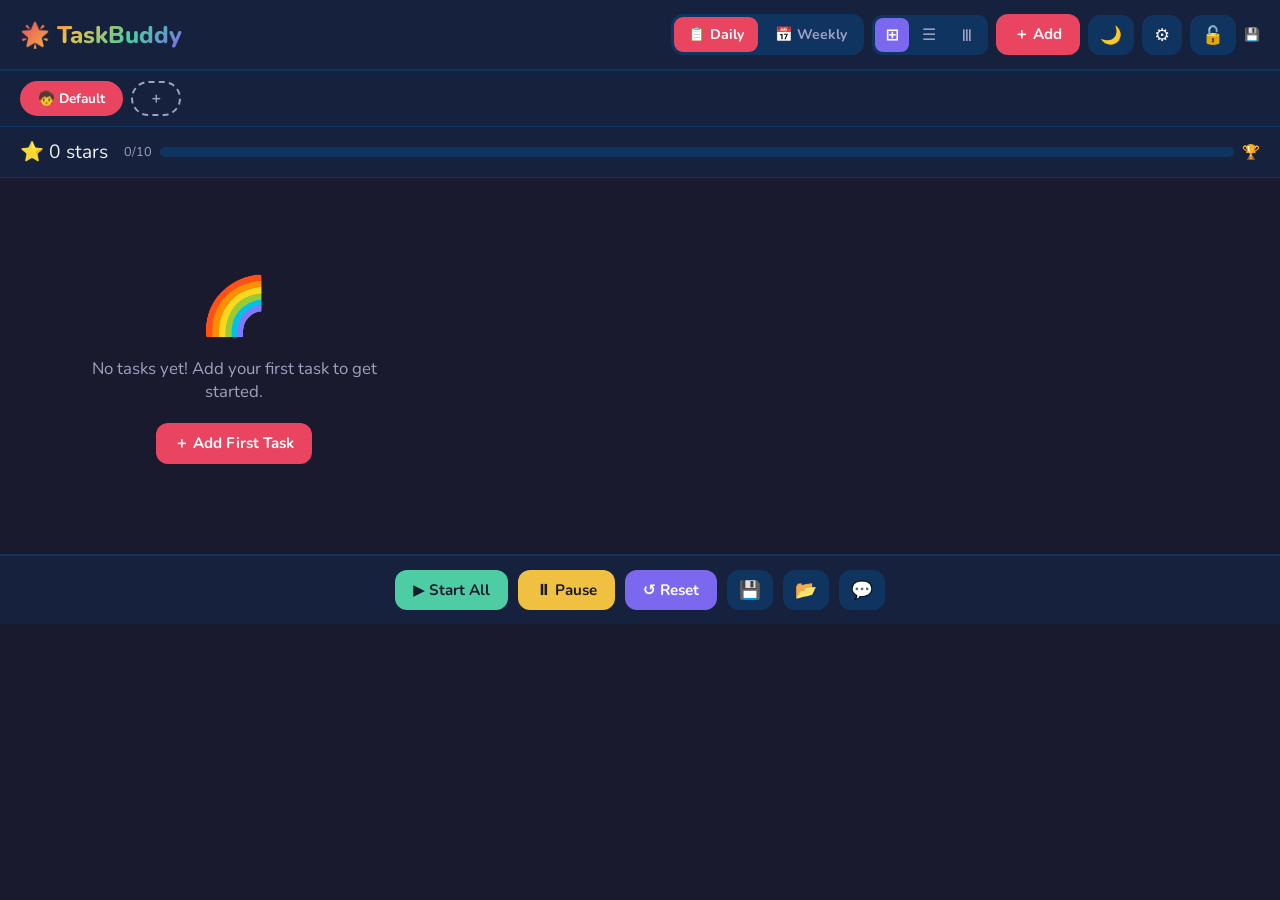
==== commit 67acdebe: "Add feedback form button" ====
--- a/visual-timer/index.html
+++ b/visual-timer/index.html
@@ -437,6 +437,7 @@
   <button class="btn-icon" onclick="exportSchedule()">💾</button>
   <button class="btn-icon" onclick="document.getElementById('importInput').click()">📂</button>
   <input type="file" id="importInput" accept=".json" style="display:none" onchange="importSchedule(event)">
+  <a href="https://docs.google.com/forms/d/e/1FAIpQLSfoVeJdePHQUAPQONdMAyuZIoKEvv4u2k5eXg6DOoDmM1otdQ/viewform" target="_blank" style="text-decoration:none;"><button class="btn-icon" title="Send Feedback">💬</button></a>
 </div>
 
 <!-- SETTINGS PANEL -->
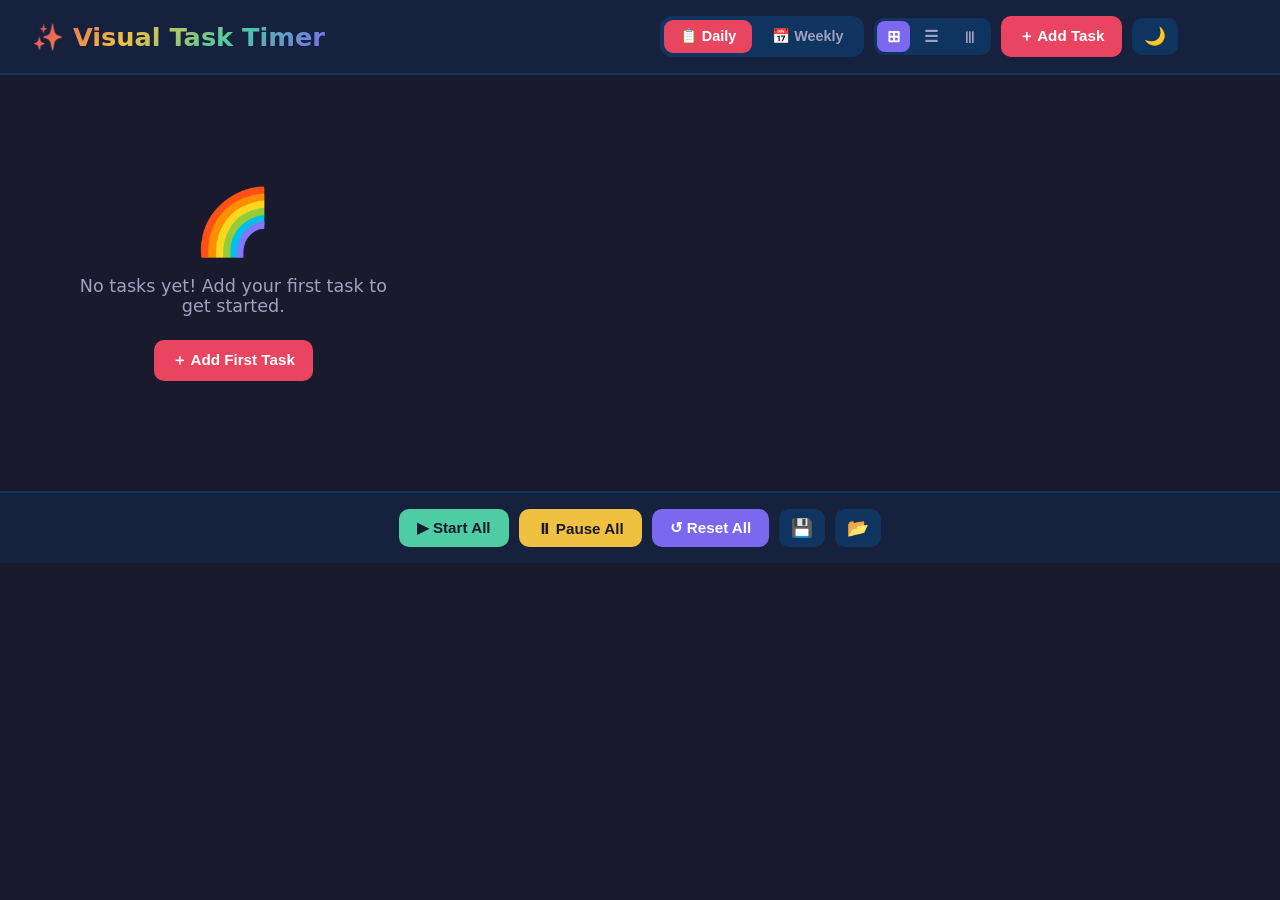
==== commit 6adde076: "Restore original simple version at /visual-timer/" ====
--- a/visual-timer/index.html
+++ b/visual-timer/index.html
@@ -2,12 +2,8 @@
 <html lang="en">
 <head>
 <meta charset="UTF-8">
-<meta name="viewport" content="width=device-width, initial-scale=1.0, user-scalable=no">
-<title>TaskBuddy — Visual Task Timer</title>
-<meta name="description" content="Visual task timer designed for autism & special needs. Colorful timers, photo reveals, rewards, and accessibility features.">
-<meta name="theme-color" content="#1a1a2e">
-<link rel="preconnect" href="https://fonts.googleapis.com">
-<link href="https://fonts.googleapis.com/css2?family=OpenDyslexic:wght@400;700&family=Nunito:wght@400;600;700;800&display=swap" rel="stylesheet">
+<meta name="viewport" content="width=device-width, initial-scale=1.0">
+<title>Visual Task Timer</title>
 <style>
   :root {
     --bg: #1a1a2e;
@@ -19,510 +15,593 @@
     --success: #4ecca3;
     --warning: #f0c040;
     --info: #7b68ee;
-    --font-main: 'Nunito', system-ui, sans-serif;
-    --radius: 18px;
-  }
+  }
+
   :root.light {
-    --bg: #f0f2f5;
+    --bg: #f5f5f5;
     --surface: #ffffff;
     --surface2: #e0e0e8;
     --text: #000000;
     --text-dim: #444444;
-  }
-  :root.dyslexic { --font-main: 'OpenDyslexic', sans-serif; }
-
-  /* Theme presets */
-  :root.theme-ocean { --bg: #0a1628; --surface: #0d2137; --surface2: #163a5c; --accent: #00b4d8; --success: #06d6a0; --info: #48cae4; }
-  :root.theme-jungle { --bg: #0b1a0b; --surface: #142814; --surface2: #1e3d1e; --accent: #ff6b35; --success: #8ac926; --info: #06d6a0; }
-  :root.theme-space { --bg: #0b0025; --surface: #150040; --surface2: #250066; --accent: #ff006e; --success: #8338ec; --info: #3a86ff; }
-  :root.theme-candy { --bg: #2d1b33; --surface: #3d2645; --surface2: #5c3d6e; --accent: #ff6b9d; --success: #c0eb75; --info: #ffd166; --warning: #ff9a76; }
-  :root.theme-ocean.light { --bg: #e8f4f8; --surface: #fff; --surface2: #c5e4ed; }
-  :root.theme-jungle.light { --bg: #edf5ed; --surface: #fff; --surface2: #c5dcc5; }
-  :root.theme-space.light { --bg: #f0ecf5; --surface: #fff; --surface2: #d5c8e8; }
-  :root.theme-candy.light { --bg: #fce8ef; --surface: #fff; --surface2: #f0c5d4; }
+    --accent: #e94560;
+    --success: #2d9f78;
+    --warning: #d4a520;
+    --info: #5b4cc4;
+  }
+  :root.light .task-time-display { color: #000 !important; }
+  :root.light .task-title { color: #000 !important; }
+  :root.light .task-card.active .task-title { color: var(--accent) !important; }
 
   * { margin: 0; padding: 0; box-sizing: border-box; }
+
   body {
-    font-family: var(--font-main);
+    font-family: 'Segoe UI', system-ui, -apple-system, sans-serif;
     background: var(--bg);
     color: var(--text);
     min-height: 100vh;
     overflow-x: hidden;
-    transition: background 0.3s, color 0.3s;
   }
 
   /* ===== TOP BAR ===== */
   .top-bar {
-    display: flex; align-items: center; justify-content: space-between;
-    padding: 14px 20px; background: var(--surface);
-    border-bottom: 2px solid var(--surface2); flex-wrap: wrap; gap: 10px;
+    display: flex;
+    align-items: center;
+    justify-content: space-between;
+    padding: 16px 24px;
+    background: var(--surface);
+    border-bottom: 2px solid var(--surface2);
+    flex-wrap: wrap;
+    gap: 12px;
   }
   .top-bar h1 {
-    font-size: 1.5rem; font-weight: 800;
+    font-size: 1.6rem;
+    font-weight: 700;
     background: linear-gradient(135deg, #e94560, #f0c040, #4ecca3, #7b68ee);
-    -webkit-background-clip: text; -webkit-text-fill-color: transparent; background-clip: text;
-  }
-  .top-bar-controls { display: flex; gap: 8px; align-items: center; flex-wrap: wrap; }
+    -webkit-background-clip: text;
+    -webkit-text-fill-color: transparent;
+    background-clip: text;
+  }
+  .top-bar-controls {
+    display: flex;
+    gap: 10px;
+    align-items: center;
+    flex-wrap: wrap;
+  }
 
   /* ===== BUTTONS ===== */
   button {
-    border: none; border-radius: 12px; padding: 10px 18px;
-    font-size: 0.95rem; font-weight: 700; cursor: pointer;
-    font-family: var(--font-main);
-    transition: transform 0.12s, box-shadow 0.2s, opacity 0.2s;
-    -webkit-tap-highlight-color: transparent;
-  }
-  button:hover { transform: scale(1.03); }
-  button:active { transform: scale(0.96); }
+    border: none;
+    border-radius: 10px;
+    padding: 10px 18px;
+    font-size: 0.95rem;
+    font-weight: 600;
+    cursor: pointer;
+    transition: transform 0.15s, box-shadow 0.2s;
+  }
+  button:hover { transform: scale(1.04); }
+  button:active { transform: scale(0.97); }
+
   .btn-primary { background: var(--accent); color: #fff; }
   .btn-success { background: var(--success); color: #1a1a2e; }
   .btn-warning { background: var(--warning); color: #1a1a2e; }
   .btn-info { background: var(--info); color: #fff; }
-  .btn-small { padding: 8px 14px; font-size: 0.85rem; border-radius: 10px; }
-  .btn-icon { padding: 8px 12px; font-size: 1.1rem; border-radius: 12px; background: var(--surface2); color: var(--text); }
-
-  /* ===== VIEW / LAYOUT TABS ===== */
-  .view-tabs { display: flex; gap: 3px; background: var(--surface2); border-radius: 12px; padding: 3px; }
-  .view-tab { padding: 8px 14px; border-radius: 9px; background: transparent; color: var(--text-dim); font-size: 0.88rem; }
-  .view-tab.active { background: var(--accent); color: #fff; }
-  .layout-toggles { display: flex; gap: 3px; background: var(--surface2); border-radius: 10px; padding: 3px; }
-  .layout-btn { padding: 6px 10px; border-radius: 8px; background: transparent; color: var(--text-dim); font-size: 1rem; }
-  .layout-btn.active { background: var(--info); color: #fff; }
-
-  /* ===== PROFILE BAR ===== */
-  .profile-bar {
-    display: flex; gap: 8px; padding: 10px 20px; align-items: center;
-    background: var(--surface); border-bottom: 1px solid var(--surface2); overflow-x: auto;
-  }
-  .profile-chip {
-    padding: 6px 16px; border-radius: 20px; font-size: 0.85rem; font-weight: 700;
-    background: var(--surface2); color: var(--text-dim); white-space: nowrap; cursor: pointer;
-    font-family: var(--font-main); border: 2px solid transparent;
-  }
-  .profile-chip.active { background: var(--accent); color: #fff; border-color: var(--accent); }
-  .profile-chip.add { background: transparent; border: 2px dashed var(--text-dim); color: var(--text-dim); }
-
-  /* ===== REWARD/STREAK BAR ===== */
-  .reward-bar {
-    display: flex; gap: 16px; padding: 12px 20px; align-items: center;
-    background: var(--surface); border-bottom: 1px solid var(--surface2);
-    font-size: 0.9rem; flex-wrap: wrap;
-  }
-  .reward-stars { font-size: 1.2rem; }
-  .streak-badge {
-    background: linear-gradient(135deg, var(--warning), var(--accent));
-    color: #fff; padding: 4px 12px; border-radius: 20px; font-weight: 800; font-size: 0.85rem;
-  }
-  .reward-progress {
-    flex: 1; min-width: 120px; display: flex; align-items: center; gap: 8px;
-  }
-  .reward-progress-bar {
-    flex: 1; height: 10px; background: var(--surface2); border-radius: 5px; overflow: hidden;
-  }
-  .reward-progress-fill {
-    height: 100%; background: linear-gradient(90deg, var(--warning), var(--accent));
-    border-radius: 5px; transition: width 0.5s;
+  .btn-small { padding: 6px 12px; font-size: 0.82rem; border-radius: 8px; }
+  .btn-icon { padding: 8px 12px; font-size: 1.1rem; border-radius: 10px; background: var(--surface2); color: var(--text); }
+
+  /* ===== VIEW TABS ===== */
+  .view-tabs {
+    display: flex;
+    gap: 4px;
+    background: var(--surface2);
+    border-radius: 12px;
+    padding: 4px;
+  }
+  .view-tab {
+    padding: 8px 16px;
+    border-radius: 9px;
+    background: transparent;
+    color: var(--text-dim);
+    font-size: 0.9rem;
+  }
+  .view-tab.active {
+    background: var(--accent);
+    color: #fff;
+  }
+
+  /* ===== LAYOUT TOGGLES ===== */
+  .layout-toggles {
+    display: flex;
+    gap: 4px;
+    background: var(--surface2);
+    border-radius: 10px;
+    padding: 3px;
+  }
+  .layout-btn {
+    padding: 6px 10px;
+    border-radius: 8px;
+    background: transparent;
+    color: var(--text-dim);
+    font-size: 1rem;
+  }
+  .layout-btn.active {
+    background: var(--info);
+    color: #fff;
   }
 
   /* ===== TASK GRID ===== */
-  .task-container { padding: 20px; }
-  .task-grid { display: grid; gap: 18px; }
-  .task-grid.layout-grid { grid-template-columns: repeat(auto-fill, minmax(280px, 1fr)); }
-  .task-grid.layout-vertical { grid-template-columns: 1fr; max-width: 600px; margin: 0 auto; }
-  .task-grid.layout-horizontal { grid-auto-flow: column; grid-auto-columns: 300px; overflow-x: auto; padding-bottom: 12px; scroll-snap-type: x mandatory; }
-  .task-grid.layout-horizontal .task-card { scroll-snap-align: center; }
+  .task-container {
+    padding: 24px;
+  }
+
+  .task-grid {
+    display: grid;
+    gap: 20px;
+  }
+  .task-grid.layout-grid {
+    grid-template-columns: repeat(auto-fill, minmax(280px, 1fr));
+  }
+  .task-grid.layout-vertical {
+    grid-template-columns: 1fr;
+    max-width: 600px;
+    margin: 0 auto;
+  }
+  .task-grid.layout-horizontal {
+    grid-auto-flow: column;
+    grid-auto-columns: 300px;
+    overflow-x: auto;
+    padding-bottom: 12px;
+  }
 
   /* ===== TASK CARD ===== */
   .task-card {
-    position: relative; border-radius: var(--radius); overflow: hidden;
-    background: var(--surface); border: 2px solid var(--surface2);
-    transition: border-color 0.3s, box-shadow 0.3s, transform 0.2s;
+    position: relative;
+    border-radius: 18px;
+    overflow: hidden;
+    background: var(--surface);
+    border: 2px solid var(--surface2);
+    transition: border-color 0.3s, box-shadow 0.3s;
     min-height: 200px;
   }
-  .task-card.active { border-color: var(--accent); box-shadow: 0 0 24px rgba(233,69,96,0.3); transform: scale(1.01); }
-  .task-card.completed { border-color: var(--success); }
-  .task-card.completed .task-content { opacity: 0.7; }
-
+  .task-card.active {
+    border-color: var(--accent);
+    box-shadow: 0 0 20px rgba(233, 69, 96, 0.25);
+  }
+  .task-card.completed {
+    border-color: var(--success);
+    opacity: 0.75;
+  }
+
+  /* Fill overlay */
   .task-fill {
-    position: absolute; bottom: 0; left: 0; right: 0; height: 0%;
-    transition: height 0.5s linear; opacity: 0.18; z-index: 0;
-  }
-
-  /* Photo reveal overlay */
-  .task-photo-reveal {
-    position: absolute; inset: 0; z-index: 0; overflow: hidden;
-    background-size: cover; background-position: center;
-  }
-  .task-photo-mask {
-    position: absolute; inset: 0;
-    background: var(--surface);
-    transition: clip-path 0.5s linear;
-    clip-path: inset(0 0 0 0);
+    position: absolute;
+    bottom: 0;
+    left: 0;
+    right: 0;
+    height: 0%;
+    transition: height 0.5s linear;
+    opacity: 0.2;
+    z-index: 0;
+    border-radius: 0 0 16px 16px;
   }
 
   .task-content {
-    position: relative; z-index: 1; padding: 18px;
-    display: flex; flex-direction: column; gap: 10px;
-  }
-
-  .task-header { display: flex; justify-content: space-between; align-items: flex-start; gap: 8px; }
-  .task-emoji { font-size: 2rem; line-height: 1; }
-  .task-photo-icon { width: 42px; height: 42px; border-radius: 10px; object-fit: cover; border: 2px solid var(--surface2); }
-  .task-title { font-size: 1.2rem; font-weight: 800; flex: 1; line-height: 1.3; }
-  .task-order { font-size: 0.72rem; color: var(--text-dim); background: var(--surface2); border-radius: 6px; padding: 2px 8px; }
+    position: relative;
+    z-index: 1;
+    padding: 20px;
+    display: flex;
+    flex-direction: column;
+    gap: 12px;
+    height: 100%;
+  }
+
+  .task-header {
+    display: flex;
+    justify-content: space-between;
+    align-items: flex-start;
+    gap: 8px;
+  }
+  .task-emoji {
+    font-size: 2rem;
+    line-height: 1;
+  }
+  .task-title {
+    font-size: 1.25rem;
+    font-weight: 700;
+    flex: 1;
+    line-height: 1.3;
+  }
+  .task-order {
+    font-size: 0.75rem;
+    color: var(--text-dim);
+    background: var(--surface2);
+    border-radius: 6px;
+    padding: 2px 8px;
+    white-space: nowrap;
+  }
 
   .task-time-display {
-    font-size: 3rem; font-weight: 800; text-align: center;
-    font-variant-numeric: tabular-nums; letter-spacing: 2px; padding: 8px 0;
-  }
-
-  .task-progress-bar { height: 12px; background: var(--surface2); border-radius: 6px; overflow: hidden; }
-  .task-progress-fill { height: 100%; border-radius: 6px; transition: width 0.5s linear; width: 0%; }
-
-  .task-controls { display: flex; gap: 8px; justify-content: center; flex-wrap: wrap; }
-  .task-status { text-align: center; font-size: 0.85rem; color: var(--text-dim); font-weight: 600; }
-
-  .task-card.active .task-title { color: var(--accent); }
-  :root.light .task-time-display { color: #000 !important; }
-  :root.light .task-title { color: #000 !important; }
-  :root.light .task-card.active .task-title { color: var(--accent) !important; }
-
-  /* Transition warning */
-  .transition-warning {
-    position: fixed; top: 0; left: 0; right: 0;
-    background: linear-gradient(135deg, var(--warning), var(--accent));
-    color: #fff; text-align: center; padding: 14px;
-    font-size: 1.1rem; font-weight: 800; z-index: 50;
-    transform: translateY(-100%); transition: transform 0.3s;
-  }
-  .transition-warning.show { transform: translateY(0); }
-
+    font-size: 3rem;
+    font-weight: 800;
+    text-align: center;
+    font-variant-numeric: tabular-nums;
+    letter-spacing: 2px;
+    padding: 10px 0;
+  }
+
+  /* Progress bar */
+  .task-progress-bar {
+    height: 12px;
+    background: var(--surface2);
+    border-radius: 6px;
+    overflow: hidden;
+  }
+  .task-progress-fill {
+    height: 100%;
+    border-radius: 6px;
+    transition: width 0.5s linear;
+    width: 0%;
+  }
+
+  .task-controls {
+    display: flex;
+    gap: 8px;
+    justify-content: center;
+    flex-wrap: wrap;
+  }
+
+  .task-status {
+    text-align: center;
+    font-size: 0.85rem;
+    color: var(--text-dim);
+    font-weight: 500;
+  }
+
+  /* ===== ACTIVE INDICATOR ===== */
+  .task-card.active .task-title {
+    color: var(--accent);
+  }
+  .task-card.active .task-time-display {
+    color: #fff;
+  }
+
+  /* Almost done pulse */
   @keyframes pulse-warning {
-    0%,100% { box-shadow: 0 0 20px rgba(240,192,64,0.3); }
-    50% { box-shadow: 0 0 40px rgba(240,192,64,0.6); }
-  }
-  .task-card.warning { animation: pulse-warning 1s infinite; border-color: var(--warning); }
-
-  @keyframes celebrate {
-    0% { transform: scale(1); }
-    50% { transform: scale(1.05); }
-    100% { transform: scale(1); }
-  }
-  .task-card.just-completed { animation: celebrate 0.5s ease; }
+    0%, 100% { box-shadow: 0 0 20px rgba(240, 192, 64, 0.3); }
+    50% { box-shadow: 0 0 40px rgba(240, 192, 64, 0.6); }
+  }
+  .task-card.warning {
+    animation: pulse-warning 1s infinite;
+    border-color: var(--warning);
+  }
 
   /* ===== MODAL ===== */
   .modal-overlay {
-    display: none; position: fixed; inset: 0;
-    background: rgba(0,0,0,0.7); z-index: 100;
-    align-items: center; justify-content: center; padding: 20px;
+    display: none;
+    position: fixed;
+    inset: 0;
+    background: rgba(0,0,0,0.7);
+    z-index: 100;
+    align-items: center;
+    justify-content: center;
+    padding: 20px;
   }
   .modal-overlay.open { display: flex; }
+
   .modal {
-    background: var(--surface); border-radius: 20px; padding: 28px;
-    max-width: 500px; width: 100%; max-height: 90vh; overflow-y: auto;
+    background: var(--surface);
+    border-radius: 20px;
+    padding: 30px;
+    max-width: 500px;
+    width: 100%;
+    max-height: 90vh;
+    overflow-y: auto;
     border: 2px solid var(--surface2);
   }
-  .modal h2 { font-size: 1.3rem; margin-bottom: 18px; color: var(--accent); }
-  .form-group { margin-bottom: 14px; }
-  .form-group label { display: block; font-size: 0.85rem; font-weight: 700; color: var(--text-dim); margin-bottom: 5px; }
+  .modal h2 {
+    font-size: 1.4rem;
+    margin-bottom: 20px;
+    color: var(--accent);
+  }
+
+  .form-group {
+    margin-bottom: 16px;
+  }
+  .form-group label {
+    display: block;
+    font-size: 0.85rem;
+    font-weight: 600;
+    color: var(--text-dim);
+    margin-bottom: 6px;
+  }
   .form-group input, .form-group select, .form-group textarea {
-    width: 100%; padding: 10px 14px; border-radius: 10px;
-    border: 2px solid var(--surface2); background: var(--bg);
-    color: var(--text); font-size: 1rem; font-family: var(--font-main);
-  }
-  .form-group input:focus, .form-group select:focus { outline: none; border-color: var(--info); }
-  .form-row { display: grid; grid-template-columns: 1fr 1fr; gap: 12px; }
-  .color-picker-row { display: flex; gap: 8px; flex-wrap: wrap; }
+    width: 100%;
+    padding: 10px 14px;
+    border-radius: 10px;
+    border: 2px solid var(--surface2);
+    background: var(--bg);
+    color: var(--text);
+    font-size: 1rem;
+    font-family: inherit;
+  }
+  .form-group input:focus, .form-group select:focus {
+    outline: none;
+    border-color: var(--info);
+  }
+  .form-row {
+    display: grid;
+    grid-template-columns: 1fr 1fr;
+    gap: 12px;
+  }
+
+  .color-picker-row {
+    display: flex;
+    gap: 8px;
+    flex-wrap: wrap;
+  }
   .color-swatch {
-    width: 38px; height: 38px; border-radius: 10px; cursor: pointer;
-    border: 3px solid transparent; transition: border-color 0.2s, transform 0.12s;
-    display: flex; align-items: center; justify-content: center;
+    width: 36px;
+    height: 36px;
+    border-radius: 10px;
+    cursor: pointer;
+    border: 3px solid transparent;
+    transition: border-color 0.2s, transform 0.15s;
   }
   .color-swatch:hover { transform: scale(1.1); }
   .color-swatch.selected { border-color: #fff; }
-  .modal-actions { display: flex; gap: 10px; margin-top: 18px; justify-content: flex-end; }
-  .photo-upload-area {
-    border: 2px dashed var(--text-dim); border-radius: 12px; padding: 20px;
-    text-align: center; cursor: pointer; color: var(--text-dim);
-    transition: border-color 0.2s;
-  }
-  .photo-upload-area:hover { border-color: var(--accent); }
-  .photo-upload-area img { max-width: 100%; max-height: 120px; border-radius: 8px; margin-top: 8px; }
-
-  /* ===== WEEK BAR ===== */
+
+  .modal-actions {
+    display: flex;
+    gap: 10px;
+    margin-top: 20px;
+    justify-content: flex-end;
+  }
+
+  /* ===== SCHEDULE BAR (WEEKLY) ===== */
   .week-bar {
-    display: flex; gap: 4px; padding: 10px 20px; overflow-x: auto;
-    background: var(--surface); border-bottom: 1px solid var(--surface2);
+    display: flex;
+    gap: 4px;
+    padding: 12px 24px;
+    overflow-x: auto;
+    background: var(--surface);
+    border-bottom: 1px solid var(--surface2);
   }
   .day-btn {
-    padding: 8px 14px; border-radius: 10px; background: var(--surface2);
-    color: var(--text-dim); font-weight: 700; font-size: 0.85rem;
-  }
-  .day-btn.active { background: var(--info); color: #fff; }
-  .day-btn.today { border: 2px solid var(--warning); }
+    padding: 8px 16px;
+    border-radius: 10px;
+    background: var(--surface2);
+    color: var(--text-dim);
+    font-weight: 600;
+    font-size: 0.85rem;
+    white-space: nowrap;
+  }
+  .day-btn.active {
+    background: var(--info);
+    color: #fff;
+  }
+  .day-btn.today {
+    border: 2px solid var(--warning);
+  }
 
   /* ===== GLOBAL CONTROLS ===== */
   .global-controls {
-    display: flex; gap: 10px; padding: 14px 20px;
-    background: var(--surface); border-top: 2px solid var(--surface2);
-    position: sticky; bottom: 0; justify-content: center; flex-wrap: wrap;
-  }
-
-  /* ===== SETTINGS PANEL ===== */
-  .settings-panel {
-    display: none; position: fixed; right: 0; top: 0; bottom: 0;
-    width: 320px; max-width: 90vw; background: var(--surface);
-    border-left: 2px solid var(--surface2); z-index: 90;
-    padding: 24px; overflow-y: auto; box-shadow: -4px 0 20px rgba(0,0,0,0.3);
-    transition: transform 0.3s;
-  }
-  .settings-panel.open { display: block; }
-  .settings-panel h3 { color: var(--accent); margin-bottom: 16px; font-size: 1.2rem; }
-  .setting-row { margin-bottom: 16px; }
-  .setting-row label { font-size: 0.85rem; font-weight: 700; color: var(--text-dim); display: block; margin-bottom: 6px; }
-  .theme-grid { display: grid; grid-template-columns: repeat(3, 1fr); gap: 8px; }
-  .theme-card {
-    padding: 12px 8px; border-radius: 12px; text-align: center; cursor: pointer;
-    border: 2px solid var(--surface2); font-size: 0.8rem; font-weight: 700;
-    color: var(--text-dim); transition: border-color 0.2s;
-    font-family: var(--font-main);
-    background: var(--surface2);
-  }
-  .theme-card.active { border-color: var(--accent); color: var(--accent); }
-  .theme-card .theme-preview {
-    width: 100%; height: 24px; border-radius: 6px; margin-bottom: 6px;
-  }
-  .toggle-switch {
-    position: relative; width: 52px; height: 28px; display: inline-block;
-  }
-  .toggle-switch input { opacity: 0; width: 0; height: 0; }
-  .toggle-slider {
-    position: absolute; inset: 0; background: var(--surface2); border-radius: 14px;
-    cursor: pointer; transition: background 0.3s;
-  }
-  .toggle-slider::before {
-    content: ''; position: absolute; width: 22px; height: 22px;
-    left: 3px; top: 3px; background: #fff; border-radius: 50%;
-    transition: transform 0.3s;
-  }
-  .toggle-switch input:checked + .toggle-slider { background: var(--success); }
-  .toggle-switch input:checked + .toggle-slider::before { transform: translateX(24px); }
-
-  /* ===== KID LOCK ===== */
-  .lock-overlay {
-    display: none; position: fixed; inset: 0; background: rgba(0,0,0,0.85);
-    z-index: 200; align-items: center; justify-content: center;
-  }
-  .lock-overlay.open { display: flex; }
-  .lock-box {
-    background: var(--surface); border-radius: 20px; padding: 30px;
-    text-align: center; max-width: 300px; width: 90%;
-  }
-  .lock-box h3 { margin-bottom: 16px; }
-  .pin-dots { display: flex; gap: 12px; justify-content: center; margin-bottom: 20px; }
-  .pin-dot {
-    width: 18px; height: 18px; border-radius: 50%;
-    background: var(--surface2); transition: background 0.2s;
-  }
-  .pin-dot.filled { background: var(--accent); }
-  .pin-pad { display: grid; grid-template-columns: repeat(3, 1fr); gap: 10px; }
-  .pin-key {
-    padding: 16px; font-size: 1.4rem; font-weight: 800;
-    border-radius: 14px; background: var(--surface2); color: var(--text);
-    border: none; cursor: pointer; font-family: var(--font-main);
-    min-height: 56px;
-  }
-  .pin-key:active { background: var(--accent); color: #fff; }
+    display: flex;
+    gap: 10px;
+    padding: 16px 24px;
+    background: var(--surface);
+    border-top: 2px solid var(--surface2);
+    position: sticky;
+    bottom: 0;
+    justify-content: center;
+    flex-wrap: wrap;
+  }
 
   /* ===== EMPTY STATE ===== */
-  .empty-state { text-align: center; padding: 60px 24px; color: var(--text-dim); }
-  .empty-state .emoji { font-size: 3.5rem; margin-bottom: 12px; }
-  .empty-state p { font-size: 1.05rem; margin-bottom: 20px; }
-
-  .save-indicator { font-size: 0.8rem; color: var(--success); opacity: 0; transition: opacity 0.3s; }
+  .empty-state {
+    text-align: center;
+    padding: 80px 24px;
+    color: var(--text-dim);
+  }
+  .empty-state .emoji { font-size: 4rem; margin-bottom: 16px; }
+  .empty-state p { font-size: 1.1rem; margin-bottom: 24px; }
+
+  /* ===== SAVE/LOAD INDICATOR ===== */
+  .save-indicator {
+    font-size: 0.8rem;
+    color: var(--success);
+    opacity: 0;
+    transition: opacity 0.3s;
+  }
   .save-indicator.show { opacity: 1; }
 
-  /* ===== RESPONSIVE — MOBILE ===== */
+  /* ===== RESPONSIVE ===== */
+
+  /* TABLET (601px - 1024px) */
+  @media (min-width: 601px) and (max-width: 1024px) {
+    .top-bar { padding: 14px 20px; }
+    .top-bar h1 { font-size: 1.4rem; }
+    .task-grid.layout-grid {
+      grid-template-columns: repeat(2, 1fr);
+    }
+    .task-container { padding: 20px; }
+    .task-time-display { font-size: 2.8rem; }
+    .task-card { min-height: 190px; }
+    button { padding: 12px 20px; min-height: 48px; }
+    .btn-small { padding: 10px 16px; min-height: 44px; font-size: 0.9rem; }
+    .btn-icon { min-height: 48px; min-width: 48px; }
+  }
+
+  /* DESKTOP (1025px+) */
+  @media (min-width: 1025px) {
+    .task-grid.layout-grid {
+      grid-template-columns: repeat(auto-fill, minmax(300px, 1fr));
+    }
+    .task-container { padding: 30px 40px; }
+    .task-card { min-height: 220px; }
+    .task-time-display { font-size: 3.2rem; }
+    .top-bar { padding: 16px 32px; }
+  }
+
+  /* LARGE DESKTOP (1400px+) */
+  @media (min-width: 1400px) {
+    .task-grid.layout-grid {
+      grid-template-columns: repeat(auto-fill, minmax(320px, 1fr));
+      gap: 24px;
+    }
+    .task-container { padding: 36px 60px; }
+  }
+
+  /* MOBILE (600px and below) */
   @media (max-width: 600px) {
-    .top-bar { padding: 12px 14px; flex-direction: column; align-items: stretch; gap: 10px; }
-    .top-bar h1 { font-size: 1.25rem; text-align: center; }
-    .top-bar-controls { justify-content: center; }
+    .top-bar {
+      padding: 12px 14px;
+      flex-direction: column;
+      align-items: stretch;
+      gap: 10px;
+    }
+    .top-bar h1 {
+      font-size: 1.3rem;
+      text-align: center;
+    }
+    .top-bar-controls {
+      justify-content: center;
+      flex-wrap: wrap;
+      gap: 8px;
+    }
+
     .view-tabs { width: 100%; justify-content: center; }
-    .view-tab { flex: 1; text-align: center; padding: 10px 8px; }
+    .view-tab { flex: 1; text-align: center; padding: 10px 8px; font-size: 0.85rem; }
+    .layout-toggles { justify-content: center; }
+
     .task-container { padding: 12px; }
-    .task-grid.layout-grid { grid-template-columns: 1fr; }
-    .task-grid.layout-horizontal { grid-auto-columns: 85vw; }
+    .task-grid { gap: 14px; }
+    .task-grid.layout-grid {
+      grid-template-columns: 1fr;
+    }
+    .task-grid.layout-horizontal {
+      grid-auto-columns: 85vw;
+    }
+
     .task-card { min-height: 180px; }
-    .task-time-display { font-size: 2.5rem; }
-    button { min-height: 48px; }
-    .btn-small { min-height: 48px; padding: 12px 16px; }
-    .btn-icon { min-height: 48px; min-width: 48px; }
-    .global-controls button { flex: 1; min-width: 0; font-size: 0.88rem; }
-    .modal { border-radius: 16px 16px 0 0; max-height: 85vh; }
+    .task-content { padding: 16px; }
+    .task-emoji { font-size: 1.8rem; }
+    .task-title { font-size: 1.15rem; }
+    .task-time-display { font-size: 2.6rem; padding: 8px 0; }
+    .task-progress-bar { height: 14px; border-radius: 7px; }
+    .task-progress-fill { border-radius: 7px; }
+
+    /* Big touch targets — critical for accessibility */
+    button { min-height: 48px; padding: 12px 18px; font-size: 1rem; }
+    .btn-small { min-height: 48px; padding: 12px 16px; font-size: 0.95rem; border-radius: 10px; }
+    .btn-icon { min-height: 48px; min-width: 48px; font-size: 1.2rem; }
+    .task-controls { gap: 10px; }
+
+    .global-controls {
+      padding: 14px;
+      gap: 8px;
+    }
+    .global-controls button { flex: 1; min-width: 0; font-size: 0.9rem; padding: 12px 10px; }
+
+    /* Modal — full width on mobile */
+    .modal {
+      border-radius: 16px 16px 0 0;
+      max-height: 85vh;
+      padding: 24px 20px;
+    }
     .modal-overlay { align-items: flex-end; padding: 0; }
+    .form-row { grid-template-columns: 1fr 1fr; gap: 10px; }
+    .form-group input, .form-group select {
+      padding: 12px 14px;
+      font-size: 1.05rem;
+      min-height: 48px;
+    }
+    .color-swatch { width: 42px; height: 42px; }
+    .modal-actions { flex-wrap: wrap; }
     .modal-actions button { flex: 1; min-height: 48px; }
-    .profile-bar { padding: 8px 14px; }
-    .reward-bar { padding: 10px 14px; font-size: 0.85rem; }
-    .settings-panel { width: 100%; max-width: 100%; }
-  }
+
+    /* Week bar */
+    .week-bar { padding: 10px 12px; }
+    .day-btn { padding: 10px 12px; font-size: 0.85rem; min-height: 44px; }
+  }
+
+  /* SMALL MOBILE (380px and below) */
   @media (max-width: 380px) {
     .top-bar h1 { font-size: 1.1rem; }
-    .task-time-display { font-size: 2.1rem; }
-  }
-  @media (min-width: 601px) and (max-width: 1024px) {
-    .task-grid.layout-grid { grid-template-columns: repeat(2, 1fr); }
-    button { min-height: 48px; }
-  }
-  @media (min-width: 1025px) {
-    .task-grid.layout-grid { grid-template-columns: repeat(auto-fill, minmax(300px, 1fr)); }
-    .task-container { padding: 30px 40px; }
+    .task-time-display { font-size: 2.2rem; }
+    .task-title { font-size: 1.05rem; }
+    .task-emoji { font-size: 1.5rem; }
+    .task-container { padding: 8px; }
+    .view-tab { padding: 8px 6px; font-size: 0.8rem; }
   }
 </style>
 </head>
 <body>
 
-<!-- TRANSITION WARNING BANNER -->
-<div class="transition-warning" id="transitionWarning"></div>
-
-<!-- KID LOCK OVERLAY -->
-<div class="lock-overlay" id="lockOverlay">
-  <div class="lock-box">
-    <h3>🔒 Enter PIN to Unlock</h3>
-    <div class="pin-dots" id="pinDots"></div>
-    <div class="pin-pad" id="pinPad"></div>
-    <p id="pinError" style="color:var(--accent);margin-top:12px;font-size:0.85rem;opacity:0;">Wrong PIN</p>
-  </div>
-</div>
-
 <!-- TOP BAR -->
 <div class="top-bar">
-  <h1>🌟 TaskBuddy</h1>
+  <h1>✨ Visual Task Timer</h1>
   <div class="top-bar-controls">
     <div class="view-tabs">
       <button class="view-tab active" data-view="daily" onclick="switchView('daily')">📋 Daily</button>
       <button class="view-tab" data-view="weekly" onclick="switchView('weekly')">📅 Weekly</button>
     </div>
     <div class="layout-toggles">
-      <button class="layout-btn active" data-layout="grid" onclick="switchLayout('grid')">⊞</button>
-      <button class="layout-btn" data-layout="vertical" onclick="switchLayout('vertical')">☰</button>
-      <button class="layout-btn" data-layout="horizontal" onclick="switchLayout('horizontal')">⫼</button>
+      <button class="layout-btn active" data-layout="grid" onclick="switchLayout('grid')" title="Grid">⊞</button>
+      <button class="layout-btn" data-layout="vertical" onclick="switchLayout('vertical')" title="Vertical">☰</button>
+      <button class="layout-btn" data-layout="horizontal" onclick="switchLayout('horizontal')" title="Horizontal">⫼</button>
     </div>
-    <button class="btn-primary" onclick="openAddModal()">＋ Add</button>
-    <button class="btn-icon" id="themeToggle" onclick="toggleTheme()">🌙</button>
-    <button class="btn-icon" onclick="openSettings()">⚙️</button>
-    <button class="btn-icon" id="lockBtn" onclick="toggleLock()">🔓</button>
-    <span class="save-indicator" id="saveIndicator">💾</span>
+    <button class="btn-primary" onclick="openAddModal()">＋ Add Task</button>
+    <button class="btn-icon" id="themeToggle" onclick="toggleTheme()" title="Toggle light/dark">🌙</button>
+    <span class="save-indicator" id="saveIndicator">💾 Saved</span>
   </div>
 </div>
 
-<!-- PROFILE BAR -->
-<div class="profile-bar" id="profileBar"></div>
-
-<!-- REWARD BAR -->
-<div class="reward-bar" id="rewardBar"></div>
-
-<!-- WEEK BAR -->
+<!-- WEEK BAR (hidden by default) -->
 <div class="week-bar" id="weekBar" style="display:none;"></div>
 
 <!-- TASK AREA -->
 <div class="task-container">
-  <div class="task-grid layout-grid" id="taskGrid"></div>
-</div>
-
-<!-- GLOBAL CONTROLS -->
-<div class="global-controls" id="globalControls">
-  <button class="btn-success" onclick="startAll()">▶ Start All</button>
-  <button class="btn-warning" onclick="pauseAll()">⏸ Pause</button>
-  <button class="btn-info" onclick="resetAll()">↺ Reset</button>
-  <button class="btn-icon" onclick="exportSchedule()">💾</button>
-  <button class="btn-icon" onclick="document.getElementById('importInput').click()">📂</button>
-  <input type="file" id="importInput" accept=".json" style="display:none" onchange="importSchedule(event)">
-  <a href="https://docs.google.com/forms/d/e/1FAIpQLSfoVeJdePHQUAPQONdMAyuZIoKEvv4u2k5eXg6DOoDmM1otdQ/viewform" target="_blank" style="text-decoration:none;"><button class="btn-icon" title="Send Feedback">💬</button></a>
-</div>
-
-<!-- SETTINGS PANEL -->
-<div class="settings-panel" id="settingsPanel">
-  <div style="display:flex;justify-content:space-between;align-items:center;margin-bottom:20px;">
-    <h3>⚙️ Settings</h3>
-    <button class="btn-icon" onclick="closeSettings()">✕</button>
-  </div>
-
-  <div class="setting-row">
-    <label>Color Theme</label>
-    <div class="theme-grid" id="themeGrid">
-      <div class="theme-card active" data-theme="default" onclick="setTheme('default')">
-        <div class="theme-preview" style="background:linear-gradient(135deg,#1a1a2e,#e94560)"></div>Default
-      </div>
-      <div class="theme-card" data-theme="ocean" onclick="setTheme('ocean')">
-        <div class="theme-preview" style="background:linear-gradient(135deg,#0a1628,#00b4d8)"></div>Ocean
-      </div>
-      <div class="theme-card" data-theme="jungle" onclick="setTheme('jungle')">
-        <div class="theme-preview" style="background:linear-gradient(135deg,#0b1a0b,#8ac926)"></div>Jungle
-      </div>
-      <div class="theme-card" data-theme="space" onclick="setTheme('space')">
-        <div class="theme-preview" style="background:linear-gradient(135deg,#0b0025,#3a86ff)"></div>Space
-      </div>
-      <div class="theme-card" data-theme="candy" onclick="setTheme('candy')">
-        <div class="theme-preview" style="background:linear-gradient(135deg,#2d1b33,#ff6b9d)"></div>Candy
-      </div>
+  <div class="task-grid layout-grid" id="taskGrid">
+    <div class="empty-state" id="emptyState">
+      <div class="emoji">🌈</div>
+      <p>No tasks yet! Add your first task to get started.</p>
+      <button class="btn-primary" onclick="openAddModal()">＋ Add First Task</button>
     </div>
   </div>
-
-  <div class="setting-row">
-    <label>Dyslexia-Friendly Font</label>
-    <label class="toggle-switch">
-      <input type="checkbox" id="dyslexicToggle" onchange="toggleDyslexic(this.checked)">
-      <span class="toggle-slider"></span>
-    </label>  </div>
-
-  <div class="setting-row">
-    <label>Transition Warning (seconds before end)</label>
-    <input type="number" id="transitionWarnSec" value="10" min="0" max="60" style="width:80px;padding:8px;border-radius:8px;border:2px solid var(--surface2);background:var(--bg);color:var(--text);font-family:var(--font-main);" onchange="saveSettings()">
-  </div>
-
-  <div class="setting-row">
-    <label>Kid Lock PIN (4 digits)</label>
-    <input type="password" id="pinInput" maxlength="4" placeholder="Set PIN" style="width:120px;padding:8px;border-radius:8px;border:2px solid var(--surface2);background:var(--bg);color:var(--text);font-family:var(--font-main);letter-spacing:6px;text-align:center;" onchange="saveSettings()">
-  </div>
-
-  <div class="setting-row">
-    <label>Stars Needed for Reward</label>
-    <input type="number" id="rewardGoal" value="10" min="1" max="100" style="width:80px;padding:8px;border-radius:8px;border:2px solid var(--surface2);background:var(--bg);color:var(--text);font-family:var(--font-main);" onchange="saveSettings()">
-  </div>
-
-  <div class="setting-row">
-    <label>Reward Message</label>
-    <input type="text" id="rewardMessage" value="🎉 Amazing! Time for your reward!" placeholder="Custom reward message" style="padding:8px;border-radius:8px;border:2px solid var(--surface2);background:var(--bg);color:var(--text);font-family:var(--font-main);width:100%;" onchange="saveSettings()">
-  </div>
 </div>
 
-<!-- ADD/EDIT TASK MODAL -->
+<!-- GLOBAL CONTROLS -->
+<div class="global-controls">
+  <button class="btn-success" onclick="startAll()">▶ Start All</button>
+  <button class="btn-warning" onclick="pauseAll()">⏸ Pause All</button>
+  <button class="btn-info" onclick="resetAll()">↺ Reset All</button>
+  <button class="btn-icon" onclick="exportSchedule()" title="Save Schedule">💾</button>
+  <button class="btn-icon" onclick="document.getElementById('importInput').click()" title="Load Schedule">📂</button>
+  <input type="file" id="importInput" accept=".json" style="display:none" onchange="importSchedule(event)">
+</div>
+
+<!-- ADD/EDIT MODAL -->
 <div class="modal-overlay" id="taskModal">
   <div class="modal">
     <h2 id="modalTitle">Add New Task</h2>
     <div class="form-group">
       <label>Task Name</label>
-      <input type="text" id="taskName" placeholder="e.g., Brush Teeth" maxlength="50">
+      <input type="text" id="taskName" placeholder="e.g., Morning Routine" maxlength="50">
     </div>
     <div class="form-group">
-      <label>Icon</label>
+      <label>Emoji Icon</label>
       <div class="color-picker-row" id="emojiPicker">
-        <span class="color-swatch" style="font-size:1.5rem;background:var(--surface2);width:42px;height:42px;" data-emoji="⏰" onclick="pickEmoji(this)">⏰</span>
-        <span class="color-swatch" style="font-size:1.5rem;background:var(--surface2);width:42px;height:42px;" data-emoji="📚" onclick="pickEmoji(this)">📚</span>
-        <span class="color-swatch" style="font-size:1.5rem;background:var(--surface2);width:42px;height:42px;" data-emoji="🍳" onclick="pickEmoji(this)">🍳</span>
-        <span class="color-swatch" style="font-size:1.5rem;background:var(--surface2);width:42px;height:42px;" data-emoji="🧹" onclick="pickEmoji(this)">🧹</span>
-        <span class="color-swatch" style="font-size:1.5rem;background:var(--surface2);width:42px;height:42px;" data-emoji="🎮" onclick="pickEmoji(this)">🎮</span>
-        <span class="color-swatch" style="font-size:1.5rem;background:var(--surface2);width:42px;height:42px;" data-emoji="🛁" onclick="pickEmoji(this)">🛁</span>
-        <span class="color-swatch" style="font-size:1.5rem;background:var(--surface2);width:42px;height:42px;" data-emoji="🏃" onclick="pickEmoji(this)">🏃</span>
-        <span class="color-swatch" style="font-size:1.5rem;background:var(--surface2);width:42px;height:42px;" data-emoji="💊" onclick="pickEmoji(this)">💊</span>
-        <span class="color-swatch" style="font-size:1.5rem;background:var(--surface2);width:42px;height:42px;" data-emoji="🎨" onclick="pickEmoji(this)">🎨</span>
-        <span class="color-swatch" style="font-size:1.5rem;background:var(--surface2);width:42px;height:42px;" data-emoji="😴" onclick="pickEmoji(this)">😴</span>
-        <span class="color-swatch" style="font-size:1.5rem;background:var(--surface2);width:42px;height:42px;" data-emoji="🎵" onclick="pickEmoji(this)">🎵</span>
-        <span class="color-swatch" style="font-size:1.5rem;background:var(--surface2);width:42px;height:42px;" data-emoji="✏️" onclick="pickEmoji(this)">✏️</span>
-        <span class="color-swatch" style="font-size:1.5rem;background:var(--surface2);width:42px;height:42px;" data-emoji="🦷" onclick="pickEmoji(this)">🦷</span>
-        <span class="color-swatch" style="font-size:1.5rem;background:var(--surface2);width:42px;height:42px;" data-emoji="👕" onclick="pickEmoji(this)">👕</span>
-        <span class="color-swatch" style="font-size:1.5rem;background:var(--surface2);width:42px;height:42px;" data-emoji="🍎" onclick="pickEmoji(this)">🍎</span>
-        <span class="color-swatch" style="font-size:1.5rem;background:var(--surface2);width:42px;height:42px;" data-emoji="🐕" onclick="pickEmoji(this)">🐕</span>
+        <span class="color-swatch" style="font-size:1.5rem;display:flex;align-items:center;justify-content:center;background:var(--surface2);width:42px;height:42px;" data-emoji="⏰" onclick="pickEmoji(this)">⏰</span>
+        <span class="color-swatch" style="font-size:1.5rem;display:flex;align-items:center;justify-content:center;background:var(--surface2);width:42px;height:42px;" data-emoji="📚" onclick="pickEmoji(this)">📚</span>
+        <span class="color-swatch" style="font-size:1.5rem;display:flex;align-items:center;justify-content:center;background:var(--surface2);width:42px;height:42px;" data-emoji="🍳" onclick="pickEmoji(this)">🍳</span>
+        <span class="color-swatch" style="font-size:1.5rem;display:flex;align-items:center;justify-content:center;background:var(--surface2);width:42px;height:42px;" data-emoji="🧹" onclick="pickEmoji(this)">🧹</span>
+        <span class="color-swatch" style="font-size:1.5rem;display:flex;align-items:center;justify-content:center;background:var(--surface2);width:42px;height:42px;" data-emoji="🎮" onclick="pickEmoji(this)">🎮</span>
+        <span class="color-swatch" style="font-size:1.5rem;display:flex;align-items:center;justify-content:center;background:var(--surface2);width:42px;height:42px;" data-emoji="🛁" onclick="pickEmoji(this)">🛁</span>
+        <span class="color-swatch" style="font-size:1.5rem;display:flex;align-items:center;justify-content:center;background:var(--surface2);width:42px;height:42px;" data-emoji="🏃" onclick="pickEmoji(this)">🏃</span>
+        <span class="color-swatch" style="font-size:1.5rem;display:flex;align-items:center;justify-content:center;background:var(--surface2);width:42px;height:42px;" data-emoji="💊" onclick="pickEmoji(this)">💊</span>
+        <span class="color-swatch" style="font-size:1.5rem;display:flex;align-items:center;justify-content:center;background:var(--surface2);width:42px;height:42px;" data-emoji="🎨" onclick="pickEmoji(this)">🎨</span>
+        <span class="color-swatch" style="font-size:1.5rem;display:flex;align-items:center;justify-content:center;background:var(--surface2);width:42px;height:42px;" data-emoji="😴" onclick="pickEmoji(this)">😴</span>
+        <span class="color-swatch" style="font-size:1.5rem;display:flex;align-items:center;justify-content:center;background:var(--surface2);width:42px;height:42px;" data-emoji="🎵" onclick="pickEmoji(this)">🎵</span>
+        <span class="color-swatch" style="font-size:1.5rem;display:flex;align-items:center;justify-content:center;background:var(--surface2);width:42px;height:42px;" data-emoji="✏️" onclick="pickEmoji(this)">✏️</span>
       </div>
     </div>
     <div class="form-row">
@@ -551,31 +630,13 @@
       </div>
     </div>
     <div class="form-group">
-      <label>Sound</label>
+      <label>Sound Alert</label>
       <select id="taskSound">
         <option value="chime">🔔 Gentle Chime</option>
         <option value="ding">✨ Ding</option>
-        <option value="bell">🎵 Bell</option>
-        <option value="success">🎉 Fanfare</option>
-        <option value="applause">👏 Applause</option>
+        <option value="bell">🔔 Bell</option>
+        <option value="success">🎉 Success Fanfare</option>
       </select>
-      <button class="btn-small btn-info" style="margin-top:6px;" onclick="playSound(document.getElementById('taskSound').value)">▶ Preview</button>
-    </div>
-    <div class="form-group">
-      <label>Reward Photo (reveals as timer completes)</label>
-      <div class="photo-upload-area" id="photoUploadArea" onclick="document.getElementById('photoInput').click()">
-        📷 Tap to add a reward photo
-        <img id="photoPreview" style="display:none;">
-        <input type="file" id="photoInput" accept="image/*" style="display:none" onchange="handlePhotoUpload(event)">
-      </div>
-    </div>
-    <div class="form-group">
-      <label>Task Photo (shows what to do)</label>
-      <div class="photo-upload-area" id="taskPhotoUploadArea" onclick="document.getElementById('taskPhotoInput').click()">
-        🖼️ Tap to add a task instruction photo
-        <img id="taskPhotoPreview" style="display:none;">
-        <input type="file" id="taskPhotoInput" accept="image/*" style="display:none" onchange="handleTaskPhotoUpload(event)">
-      </div>
     </div>
     <div class="form-group" id="daySelectGroup" style="display:none;">
       <label>Day(s)</label>
@@ -593,392 +654,515 @@
     <div class="modal-actions">
       <button class="btn-icon" onclick="closeModal()">Cancel</button>
       <button class="btn-success" id="modalSaveBtn" onclick="saveTask()">Add Task</button>
-      <button class="btn-primary" id="modalDeleteBtn" style="display:none;background:#c0392b;" onclick="deleteTask()">🗑</button>
+      <button class="btn-primary" id="modalDeleteBtn" style="display:none;background:#c0392b;" onclick="deleteTask()">🗑 Delete</button>
     </div>
   </div>
 </div>
 
-<!-- PROFILE MODAL -->
-<div class="modal-overlay" id="profileModal">
-  <div class="modal">
-    <h2 id="profileModalTitle">Add Profile</h2>
-    <div class="form-group">
-      <label>Name</label>
-      <input type="text" id="profileName" placeholder="e.g., Alex" maxlength="20">
-    </div>
-    <div class="form-group">
-      <label>Emoji</label>
-      <div class="color-picker-row">
-        <span class="color-swatch" style="font-size:1.5rem;background:var(--surface2);width:42px;height:42px;" data-pemoji="👦" onclick="pickProfileEmoji(this)">👦</span>
-        <span class="color-swatch" style="font-size:1.5rem;background:var(--surface2);width:42px;height:42px;" data-pemoji="👧" onclick="pickProfileEmoji(this)">👧</span>
-        <span class="color-swatch" style="font-size:1.5rem;background:var(--surface2);width:42px;height:42px;" data-pemoji="🧒" onclick="pickProfileEmoji(this)">🧒</span>
-        <span class="color-swatch" style="font-size:1.5rem;background:var(--surface2);width:42px;height:42px;" data-pemoji="👨" onclick="pickProfileEmoji(this)">👨</span>
-        <span class="color-swatch" style="font-size:1.5rem;background:var(--surface2);width:42px;height:42px;" data-pemoji="👩" onclick="pickProfileEmoji(this)">👩</span>
-        <span class="color-swatch" style="font-size:1.5rem;background:var(--surface2);width:42px;height:42px;" data-pemoji="🐱" onclick="pickProfileEmoji(this)">🐱</span>
-        <span class="color-swatch" style="font-size:1.5rem;background:var(--surface2);width:42px;height:42px;" data-pemoji="🦊" onclick="pickProfileEmoji(this)">🦊</span>
-        <span class="color-swatch" style="font-size:1.5rem;background:var(--surface2);width:42px;height:42px;" data-pemoji="🐻" onclick="pickProfileEmoji(this)">🐻</span>
-      </div>
-    </div>
-    <div class="modal-actions">
-      <button class="btn-icon" onclick="closeProfileModal()">Cancel</button>
-      <button class="btn-success" onclick="saveProfile()">Save</button>
-    </div>
-  </div>
-</div>
-
-<!-- REWARD CELEBRATION MODAL -->
-<div class="modal-overlay" id="rewardModal">
-  <div class="modal" style="text-align:center;">
-    <div style="font-size:4rem;margin-bottom:12px;">🎉🌟🎉</div>
-    <h2 id="rewardModalMsg">Amazing! Time for your reward!</h2>
-    <p style="color:var(--text-dim);margin:12px 0;">You earned all your stars!</p>
-    <button class="btn-success" style="margin-top:12px;" onclick="claimReward()">🌟 Claim Reward!</button>
-  </div>
-</div>
-
 <script>
 // ===== STATE =====
-let profiles = [{id:'default',name:'Default',emoji:'🧒',stars:0,streak:0,lastCompleteDate:null}];
-let activeProfileId = 'default';
 let tasks = [];
-let settings = { theme:'default', light:false, dyslexic:false, transitionWarn:10, pin:'', rewardGoal:10, rewardMsg:'🎉 Amazing! Time for your reward!', locked:false };
 let currentView = 'daily';
 let currentLayout = 'grid';
 let currentDay = new Date().getDay();
 let editingId = null;
 let selectedColor = '#e94560';
 let selectedEmoji = '⏰';
-let selectedProfileEmoji = '🧒';
 let selectedDays = [0,1,2,3,4,5,6];
 let timerIntervals = {};
-let rewardPhotoData = null;
-let taskPhotoData = null;
 
 const DAYS = ['Sunday','Monday','Tuesday','Wednesday','Thursday','Friday','Saturday'];
 const DAYS_SHORT = ['Sun','Mon','Tue','Wed','Thu','Fri','Sat'];
-
-function activeProfile() { return profiles.find(p=>p.id===activeProfileId)||profiles[0]; }
 
 // ===== AUDIO =====
 const AudioCtx = window.AudioContext || window.webkitAudioContext;
 let audioCtx;
-function getAudioCtx() { if(!audioCtx) audioCtx=new AudioCtx(); return audioCtx; }
+function getAudioCtx() {
+  if (!audioCtx) audioCtx = new AudioCtx();
+  return audioCtx;
+}
 
 function playSound(type) {
-  const ctx=getAudioCtx(), now=ctx.currentTime;
-  if(type==='chime'){[523.25,659.25,783.99].forEach((f,i)=>{const o=ctx.createOscillator(),g=ctx.createGain();o.type='sine';o.frequency.value=f;g.gain.setValueAtTime(0.3,now+i*0.15);g.gain.exponentialRampToValueAtTime(0.001,now+i*0.15+0.8);o.connect(g).connect(ctx.destination);o.start(now+i*0.15);o.stop(now+i*0.15+0.8);});}
-  else if(type==='ding'){const o=ctx.createOscillator(),g=ctx.createGain();o.type='sine';o.frequency.value=880;g.gain.setValueAtTime(0.4,now);g.gain.exponentialRampToValueAtTime(0.001,now+1);o.connect(g).connect(ctx.destination);o.start(now);o.stop(now+1);}
-  else if(type==='bell'){[660,880,1100].forEach(f=>{const o=ctx.createOscillator(),g=ctx.createGain();o.type='triangle';o.frequency.value=f;g.gain.setValueAtTime(0.25,now);g.gain.exponentialRampToValueAtTime(0.001,now+1.2);o.connect(g).connect(ctx.destination);o.start(now);o.stop(now+1.2);});}
-  else if(type==='success'){[523.25,587.33,659.25,783.99,1046.5].forEach((f,i)=>{const o=ctx.createOscillator(),g=ctx.createGain();o.type='square';o.frequency.value=f;g.gain.setValueAtTime(0.15,now+i*0.1);g.gain.exponentialRampToValueAtTime(0.001,now+i*0.1+0.3);o.connect(g).connect(ctx.destination);o.start(now+i*0.1);o.stop(now+i*0.1+0.3);});}
-  else if(type==='applause'){for(let i=0;i<20;i++){const o=ctx.createOscillator(),g=ctx.createGain();o.type='sawtooth';o.frequency.value=200+Math.random()*600;const t=now+Math.random()*1.5;g.gain.setValueAtTime(0.04,t);g.gain.exponentialRampToValueAtTime(0.001,t+0.15);o.connect(g).connect(ctx.destination);o.start(t);o.stop(t+0.15);}}
-}
-
-// ===== HELPERS =====
-function genId(){return'_'+Math.random().toString(36).substr(2,9);}
-function getVisibleTasks(){if(currentView==='weekly')return tasks.filter(t=>t.days&&t.days.includes(currentDay));return tasks;}
-function formatTime(s){const m=Math.floor(s/60),sec=s%60;return`${String(m).padStart(2,'0')}:${String(sec).padStart(2,'0')}`;}
-
-// ===== PROFILES =====
-function renderProfiles(){
-  const bar=document.getElementById('profileBar');
-  bar.innerHTML=profiles.map(p=>`<button class="profile-chip ${p.id===activeProfileId?'active':''}" onclick="switchProfile('${p.id}')">${p.emoji} ${p.name}</button>`).join('')+`<button class="profile-chip add" onclick="openProfileModal()">＋</button>`;
-}
-function switchProfile(id){activeProfileId=id;loadProfileTasks();render();renderRewardBar();save();}
-function openProfileModal(){selectedProfileEmoji='🧒';document.getElementById('profileName').value='';document.getElementById('profileModal').classList.add('open');}
-function closeProfileModal(){document.getElementById('profileModal').classList.remove('open');}
-function pickProfileEmoji(el){selectedProfileEmoji=el.dataset.pemoji;el.parentElement.querySelectorAll('.color-swatch').forEach(s=>s.classList.toggle('selected',s.dataset.pemoji===selectedProfileEmoji));}
-function saveProfile(){
-  const name=document.getElementById('profileName').value.trim()||'Profile';
-  const p={id:genId(),name,emoji:selectedProfileEmoji,stars:0,streak:0,lastCompleteDate:null,tasks:[]};
-  profiles.push(p);closeProfileModal();renderProfiles();save();
-}
-
-// ===== REWARDS =====
-function renderRewardBar(){
-  const p=activeProfile();
-  const goal=settings.rewardGoal||10;
-  const pct=Math.min((p.stars/goal)*100,100);
-  const streakText=p.streak>0?`<span class="streak-badge">🔥 ${p.streak} day streak</span>`:'';
-  document.getElementById('rewardBar').innerHTML=`
-    <span class="reward-stars">⭐ ${p.stars} stars</span>
-    ${streakText}
-    <div class="reward-progress">
-      <span style="font-size:0.8rem;color:var(--text-dim)">${p.stars}/${goal}</span>
-      <div class="reward-progress-bar"><div class="reward-progress-fill" style="width:${pct}%"></div></div>
-      <span>🏆</span>
-    </div>`;
-}
-function awardStar(){
-  const p=activeProfile(); p.stars++;
-  const today=new Date().toDateString();
-  if(p.lastCompleteDate===today){/* already counted */}
-  else if(p.lastCompleteDate===new Date(Date.now()-86400000).toDateString()){p.streak++;p.lastCompleteDate=today;}
-  else{p.streak=1;p.lastCompleteDate=today;}
-  renderRewardBar();save();
-  if(p.stars>=(settings.rewardGoal||10)){
-    document.getElementById('rewardModalMsg').textContent=settings.rewardMsg||'🎉 Amazing!';
-    document.getElementById('rewardModal').classList.add('open');
-  }
-}
-function claimReward(){activeProfile().stars=0;document.getElementById('rewardModal').classList.remove('open');renderRewardBar();save();}
+  const ctx = getAudioCtx();
+  const now = ctx.currentTime;
+
+  if (type === 'chime') {
+    [523.25, 659.25, 783.99].forEach((freq, i) => {
+      const osc = ctx.createOscillator();
+      const gain = ctx.createGain();
+      osc.type = 'sine';
+      osc.frequency.value = freq;
+      gain.gain.setValueAtTime(0.3, now + i*0.15);
+      gain.gain.exponentialRampToValueAtTime(0.001, now + i*0.15 + 0.8);
+      osc.connect(gain).connect(ctx.destination);
+      osc.start(now + i*0.15);
+      osc.stop(now + i*0.15 + 0.8);
+    });
+  } else if (type === 'ding') {
+    const osc = ctx.createOscillator();
+    const gain = ctx.createGain();
+    osc.type = 'sine';
+    osc.frequency.value = 880;
+    gain.gain.setValueAtTime(0.4, now);
+    gain.gain.exponentialRampToValueAtTime(0.001, now + 1.0);
+    osc.connect(gain).connect(ctx.destination);
+    osc.start(now);
+    osc.stop(now + 1.0);
+  } else if (type === 'bell') {
+    [660, 880, 1100].forEach((freq, i) => {
+      const osc = ctx.createOscillator();
+      const gain = ctx.createGain();
+      osc.type = 'triangle';
+      osc.frequency.value = freq;
+      gain.gain.setValueAtTime(0.25, now);
+      gain.gain.exponentialRampToValueAtTime(0.001, now + 1.2);
+      osc.connect(gain).connect(ctx.destination);
+      osc.start(now);
+      osc.stop(now + 1.2);
+    });
+  } else if (type === 'success') {
+    [523.25, 587.33, 659.25, 783.99, 1046.5].forEach((freq, i) => {
+      const osc = ctx.createOscillator();
+      const gain = ctx.createGain();
+      osc.type = 'square';
+      osc.frequency.value = freq;
+      gain.gain.setValueAtTime(0.15, now + i*0.1);
+      gain.gain.exponentialRampToValueAtTime(0.001, now + i*0.1 + 0.3);
+      osc.connect(gain).connect(ctx.destination);
+      osc.start(now + i*0.1);
+      osc.stop(now + i*0.1 + 0.3);
+    });
+  }
+}
+
+// ===== TASK MANAGEMENT =====
+function genId() { return '_' + Math.random().toString(36).substr(2, 9); }
+
+function getVisibleTasks() {
+  if (currentView === 'weekly') {
+    return tasks.filter(t => t.days && t.days.includes(currentDay));
+  }
+  return tasks;
+}
+
+function formatTime(totalSeconds) {
+  const m = Math.floor(totalSeconds / 60);
+  const s = totalSeconds % 60;
+  return `${String(m).padStart(2,'0')}:${String(s).padStart(2,'0')}`;
+}
 
 // ===== RENDER =====
-function render(){
-  const grid=document.getElementById('taskGrid');
-  const visible=getVisibleTasks();
-  if(!visible.length){
-    grid.innerHTML=`<div class="empty-state"><div class="emoji">🌈</div><p>No tasks yet! Add your first task to get started.</p><button class="btn-primary" onclick="openAddModal()">＋ Add First Task</button></div>`;
+function render() {
+  const grid = document.getElementById('taskGrid');
+  const visible = getVisibleTasks();
+
+  if (visible.length === 0) {
+    grid.innerHTML = `
+      <div class="empty-state">
+        <div class="emoji">🌈</div>
+        <p>No tasks yet! Add your first task to get started.</p>
+        <button class="btn-primary" onclick="openAddModal()">＋ Add First Task</button>
+      </div>`;
     return;
   }
-  grid.innerHTML=visible.map((task,index)=>{
-    const elapsed=task.totalSeconds-task.remaining;
-    const pct=task.totalSeconds>0?(elapsed/task.totalSeconds)*100:0;
-    const isWarning=task.running&&task.remaining<=settings.transitionWarn&&task.remaining>0;
-    const isDone=task.remaining<=0&&task.totalSeconds>0;
-    const cls=['task-card',task.running?'active':'',isDone?'completed':'',isWarning?'warning':''].filter(Boolean).join(' ');
-    const photoReveal=task.rewardPhoto?`<div class="task-photo-reveal" style="background-image:url(${task.rewardPhoto})"><div class="task-photo-mask" style="clip-path:inset(${100-pct}% 0 0 0);background:var(--surface)"></div></div>`:'';
-    const taskImg=task.taskPhoto?`<img src="${task.taskPhoto}" class="task-photo-icon">`:`<span class="task-emoji">${task.emoji}</span>`;
-    return`<div class="${cls}" id="card-${task.id}" draggable="true" ondragstart="dragStart(event,'${task.id}')" ondragover="dragOver(event)" ondrop="drop(event,'${task.id}')">
-      ${photoReveal}
-      <div class="task-fill" style="background:${task.color};height:${pct}%"></div>
-      <div class="task-content">
-        <div class="task-header">${taskImg}<span class="task-title">${task.name}</span><span class="task-order">#${index+1}</span></div>
-        <div class="task-time-display" style="color:${isDone?'var(--success)':task.running?'#fff':'var(--text-dim)'}">${isDone?'✓ Done!':formatTime(task.remaining)}</div>
-        <div class="task-progress-bar"><div class="task-progress-fill" style="width:${pct}%;background:${task.color}"></div></div>
-        <div class="task-controls">
-          ${settings.locked?'':(isDone?`<button class="btn-small btn-success" onclick="resetTask('${task.id}')">↺ Restart</button>`:
-          `${task.running?`<button class="btn-small btn-warning" onclick="pauseTask('${task.id}')">⏸ Pause</button>`:`<button class="btn-small btn-success" onclick="startTask('${task.id}')">▶ Start</button>`}
-          <button class="btn-small btn-info" onclick="resetTask('${task.id}')">↺</button>`)}
-          ${settings.locked?'':`<button class="btn-small btn-icon" onclick="editTask('${task.id}')">✏️</button>`}
+
+  grid.innerHTML = visible.map((task, index) => {
+    const elapsed = task.totalSeconds - task.remaining;
+    const pct = task.totalSeconds > 0 ? (elapsed / task.totalSeconds) * 100 : 0;
+    const isWarning = task.running && task.remaining <= 10 && task.remaining > 0;
+    const isDone = task.remaining <= 0 && task.totalSeconds > 0;
+    const classes = [
+      'task-card',
+      task.running ? 'active' : '',
+      isDone ? 'completed' : '',
+      isWarning ? 'warning' : ''
+    ].filter(Boolean).join(' ');
+
+    return `
+      <div class="${classes}" style="--task-color: ${task.color}" id="card-${task.id}" draggable="true"
+           ondragstart="dragStart(event,'${task.id}')" ondragover="dragOver(event)" ondrop="drop(event,'${task.id}')">
+        <div class="task-fill" style="background:${task.color}; height:${pct}%"></div>
+        <div class="task-content">
+          <div class="task-header">
+            <span class="task-emoji">${task.emoji}</span>
+            <span class="task-title">${task.name}</span>
+            <span class="task-order">#${index + 1}</span>
+          </div>
+          <div class="task-time-display" style="color:${isDone ? 'var(--success)' : task.running ? '#fff' : 'var(--text-dim)'}">
+            ${isDone ? '✓ Done!' : formatTime(task.remaining)}
+          </div>
+          <div class="task-progress-bar">
+            <div class="task-progress-fill" style="width:${pct}%; background:${task.color}"></div>
+          </div>
+          <div class="task-controls">
+            ${!isDone ? `
+              ${task.running
+                ? `<button class="btn-small btn-warning" onclick="pauseTask('${task.id}')">⏸ Pause</button>`
+                : `<button class="btn-small btn-success" onclick="startTask('${task.id}')">▶ Start</button>`
+              }
+              <button class="btn-small btn-info" onclick="resetTask('${task.id}')">↺</button>
+            ` : `<button class="btn-small btn-success" onclick="resetTask('${task.id}')">↺ Restart</button>`}
+            <button class="btn-small btn-icon" onclick="editTask('${task.id}')">✏️</button>
+          </div>
+          <div class="task-status">${
+            isDone ? 'Completed! 🎉' :
+            task.running ? 'In progress...' :
+            task.remaining < task.totalSeconds ? 'Paused' : 'Ready'
+          }</div>
         </div>
-        <div class="task-status">${isDone?'Completed! ⭐':task.running?'In progress...':task.remaining<task.totalSeconds?'Paused':'Ready'}</div>
-      </div></div>`;
+      </div>
+    `;
   }).join('');
 }
 
-// ===== TIMERS =====
-function startTask(id){
-  const task=tasks.find(t=>t.id===id);if(!task||task.remaining<=0)return;
-  task.running=true;clearInterval(timerIntervals[id]);
-  timerIntervals[id]=setInterval(()=>{
+// ===== TIMER LOGIC =====
+function startTask(id) {
+  const task = tasks.find(t => t.id === id);
+  if (!task || task.remaining <= 0) return;
+  task.running = true;
+
+  clearInterval(timerIntervals[id]);
+  timerIntervals[id] = setInterval(() => {
     task.remaining--;
-    if(task.remaining===settings.transitionWarn){showTransition(`⏰ ${task.name} — ${settings.transitionWarn} seconds left!`);}
-    if(task.remaining<=0){
-      task.remaining=0;task.running=false;clearInterval(timerIntervals[id]);
-      playSound(task.sound||'chime');awardStar();
-      const card=document.getElementById('card-'+task.id);if(card)card.classList.add('just-completed');
-      const visible=getVisibleTasks();const idx=visible.findIndex(t=>t.id===id);
-      if(idx>=0&&idx<visible.length-1){setTimeout(()=>startTask(visible[idx+1].id),2000);}
-    }
-    render();save();
-  },1000);
+    if (task.remaining <= 0) {
+      task.remaining = 0;
+      task.running = false;
+      clearInterval(timerIntervals[id]);
+      playSound(task.sound || 'chime');
+      // Auto-advance to next task
+      const visible = getVisibleTasks();
+      const idx = visible.findIndex(t => t.id === id);
+      if (idx >= 0 && idx < visible.length - 1) {
+        const next = visible[idx + 1];
+        setTimeout(() => startTask(next.id), 1500);
+      }
+    }
+    render();
+    save();
+  }, 1000);
+
   render();
 }
-function pauseTask(id){const t=tasks.find(t=>t.id===id);if(t){t.running=false;clearInterval(timerIntervals[id]);render();save();}}
-function resetTask(id){const t=tasks.find(t=>t.id===id);if(t){t.running=false;t.remaining=t.totalSeconds;clearInterval(timerIntervals[id]);render();save();}}
-function startAll(){const v=getVisibleTasks(),f=v.find(t=>t.remaining>0);if(f)startTask(f.id);}
-function pauseAll(){tasks.forEach(t=>{t.running=false;clearInterval(timerIntervals[t.id]);});render();save();}
-function resetAll(){tasks.forEach(t=>{t.running=false;t.remaining=t.totalSeconds;clearInterval(timerIntervals[t.id]);});render();save();}
-
-function showTransition(msg){const el=document.getElementById('transitionWarning');el.textContent=msg;el.classList.add('show');setTimeout(()=>el.classList.remove('show'),3000);}
-
-// ===== DRAG & DROP =====
-let dragId=null;
-function dragStart(e,id){dragId=id;e.dataTransfer.effectAllowed='move';}
-function dragOver(e){e.preventDefault();}
-function drop(e,tid){e.preventDefault();if(!dragId||dragId===tid)return;const fi=tasks.findIndex(t=>t.id===dragId),ti=tasks.findIndex(t=>t.id===tid);if(fi<0||ti<0)return;const[m]=tasks.splice(fi,1);tasks.splice(ti,0,m);dragId=null;render();save();}
-
-// ===== PHOTO UPLOADS =====
-function handlePhotoUpload(e){const f=e.target.files[0];if(!f)return;const r=new FileReader();r.onload=ev=>{rewardPhotoData=ev.target.result;const img=document.getElementById('photoPreview');img.src=rewardPhotoData;img.style.display='block';};r.readAsDataURL(f);}
-function handleTaskPhotoUpload(e){const f=e.target.files[0];if(!f)return;const r=new FileReader();r.onload=ev=>{taskPhotoData=ev.target.result;const img=document.getElementById('taskPhotoPreview');img.src=taskPhotoData;img.style.display='block';};r.readAsDataURL(f);}
-
-// ===== TASK MODAL =====
-function openAddModal(){
-  if(settings.locked)return;
-  editingId=null;rewardPhotoData=null;taskPhotoData=null;
-  document.getElementById('modalTitle').textContent='Add New Task';
-  document.getElementById('modalSaveBtn').textContent='Add Task';
-  document.getElementById('modalDeleteBtn').style.display='none';
-  document.getElementById('taskName').value='';
-  document.getElementById('taskMinutes').value=5;
-  document.getElementById('taskSeconds').value=0;
-  document.getElementById('taskSound').value='chime';
-  document.getElementById('photoPreview').style.display='none';
-  document.getElementById('taskPhotoPreview').style.display='none';
-  selectedColor='#e94560';selectedEmoji='⏰';selectedDays=[0,1,2,3,4,5,6];
-  updateColorUI();updateEmojiUI();updateDayUI();
-  document.getElementById('daySelectGroup').style.display=currentView==='weekly'?'block':'none';
+
+function pauseTask(id) {
+  const task = tasks.find(t => t.id === id);
+  if (!task) return;
+  task.running = false;
+  clearInterval(timerIntervals[id]);
+  render();
+  save();
+}
+
+function resetTask(id) {
+  const task = tasks.find(t => t.id === id);
+  if (!task) return;
+  task.running = false;
+  task.remaining = task.totalSeconds;
+  clearInterval(timerIntervals[id]);
+  render();
+  save();
+}
+
+function startAll() {
+  // Start the first non-completed task
+  const visible = getVisibleTasks();
+  const first = visible.find(t => t.remaining > 0);
+  if (first) startTask(first.id);
+}
+
+function pauseAll() {
+  tasks.forEach(t => {
+    t.running = false;
+    clearInterval(timerIntervals[t.id]);
+  });
+  render();
+  save();
+}
+
+function resetAll() {
+  tasks.forEach(t => {
+    t.running = false;
+    t.remaining = t.totalSeconds;
+    clearInterval(timerIntervals[t.id]);
+  });
+  render();
+  save();
+}
+
+// ===== DRAG & DROP REORDER =====
+let dragId = null;
+function dragStart(e, id) { dragId = id; e.dataTransfer.effectAllowed = 'move'; }
+function dragOver(e) { e.preventDefault(); e.dataTransfer.dropEffect = 'move'; }
+function drop(e, targetId) {
+  e.preventDefault();
+  if (!dragId || dragId === targetId) return;
+  const fromIdx = tasks.findIndex(t => t.id === dragId);
+  const toIdx = tasks.findIndex(t => t.id === targetId);
+  if (fromIdx < 0 || toIdx < 0) return;
+  const [moved] = tasks.splice(fromIdx, 1);
+  tasks.splice(toIdx, 0, moved);
+  dragId = null;
+  render();
+  save();
+}
+
+// ===== MODAL =====
+function openAddModal() {
+  editingId = null;
+  document.getElementById('modalTitle').textContent = 'Add New Task';
+  document.getElementById('modalSaveBtn').textContent = 'Add Task';
+  document.getElementById('modalDeleteBtn').style.display = 'none';
+  document.getElementById('taskName').value = '';
+  document.getElementById('taskMinutes').value = 5;
+  document.getElementById('taskSeconds').value = 0;
+  document.getElementById('taskSound').value = 'chime';
+  selectedColor = '#e94560';
+  selectedEmoji = '⏰';
+  selectedDays = [0,1,2,3,4,5,6];
+  updateColorUI();
+  updateEmojiUI();
+  updateDayUI();
+  document.getElementById('daySelectGroup').style.display = currentView === 'weekly' ? 'block' : 'none';
   document.getElementById('taskModal').classList.add('open');
   document.getElementById('taskName').focus();
 }
-function editTask(id){
-  if(settings.locked)return;
-  const t=tasks.find(t=>t.id===id);if(!t)return;editingId=id;
-  document.getElementById('modalTitle').textContent='Edit Task';
-  document.getElementById('modalSaveBtn').textContent='Save';
-  document.getElementById('modalDeleteBtn').style.display='inline-block';
-  document.getElementById('taskName').value=t.name;
-  document.getElementById('taskMinutes').value=Math.floor(t.totalSeconds/60);
-  document.getElementById('taskSeconds').value=t.totalSeconds%60;
-  document.getElementById('taskSound').value=t.sound||'chime';
-  selectedColor=t.color;selectedEmoji=t.emoji;selectedDays=t.days?[...t.days]:[0,1,2,3,4,5,6];
-  rewardPhotoData=t.rewardPhoto||null;taskPhotoData=t.taskPhoto||null;
-  const pp=document.getElementById('photoPreview'),tp=document.getElementById('taskPhotoPreview');
-  if(rewardPhotoData){pp.src=rewardPhotoData;pp.style.display='block';}else{pp.style.display='none';}
-  if(taskPhotoData){tp.src=taskPhotoData;tp.style.display='block';}else{tp.style.display='none';}
-  updateColorUI();updateEmojiUI();updateDayUI();
-  document.getElementById('daySelectGroup').style.display=currentView==='weekly'?'block':'none';
+
+function editTask(id) {
+  const task = tasks.find(t => t.id === id);
+  if (!task) return;
+  editingId = id;
+  document.getElementById('modalTitle').textContent = 'Edit Task';
+  document.getElementById('modalSaveBtn').textContent = 'Save';
+  document.getElementById('modalDeleteBtn').style.display = 'inline-block';
+  document.getElementById('taskName').value = task.name;
+  document.getElementById('taskMinutes').value = Math.floor(task.totalSeconds / 60);
+  document.getElementById('taskSeconds').value = task.totalSeconds % 60;
+  document.getElementById('taskSound').value = task.sound || 'chime';
+  selectedColor = task.color;
+  selectedEmoji = task.emoji;
+  selectedDays = task.days ? [...task.days] : [0,1,2,3,4,5,6];
+  updateColorUI();
+  updateEmojiUI();
+  updateDayUI();
+  document.getElementById('daySelectGroup').style.display = currentView === 'weekly' ? 'block' : 'none';
   document.getElementById('taskModal').classList.add('open');
 }
-function closeModal(){document.getElementById('taskModal').classList.remove('open');editingId=null;}
-function saveTask(){
-  const name=document.getElementById('taskName').value.trim()||'Task';
-  const mins=parseInt(document.getElementById('taskMinutes').value)||0;
-  const secs=parseInt(document.getElementById('taskSeconds').value)||0;
-  const totalSeconds=mins*60+secs;const sound=document.getElementById('taskSound').value;
-  if(totalSeconds<=0){alert('Please set a time!');return;}
-  if(editingId){const t=tasks.find(t=>t.id===editingId);if(t){if(t.running)pauseTask(t.id);t.name=name;t.totalSeconds=totalSeconds;t.remaining=totalSeconds;t.color=selectedColor;t.emoji=selectedEmoji;t.sound=sound;t.days=[...selectedDays];if(rewardPhotoData)t.rewardPhoto=rewardPhotoData;if(taskPhotoData)t.taskPhoto=taskPhotoData;}}
-  else{tasks.push({id:genId(),name,totalSeconds,remaining:totalSeconds,color:selectedColor,emoji:selectedEmoji,sound,running:false,days:[...selectedDays],rewardPhoto:rewardPhotoData,taskPhoto:taskPhotoData});}
-  closeModal();render();save();
-}
-function deleteTask(){if(!editingId)return;clearInterval(timerIntervals[editingId]);tasks=tasks.filter(t=>t.id!==editingId);closeModal();render();save();}
+
+function closeModal() {
+  document.getElementById('taskModal').classList.remove('open');
+  editingId = null;
+}
+
+function saveTask() {
+  const name = document.getElementById('taskName').value.trim() || 'Task';
+  const mins = parseInt(document.getElementById('taskMinutes').value) || 0;
+  const secs = parseInt(document.getElementById('taskSeconds').value) || 0;
+  const totalSeconds = mins * 60 + secs;
+  const sound = document.getElementById('taskSound').value;
+
+  if (totalSeconds <= 0) { alert('Please set a time!'); return; }
+
+  if (editingId) {
+    const task = tasks.find(t => t.id === editingId);
+    if (task) {
+      const wasRunning = task.running;
+      if (wasRunning) pauseTask(task.id);
+      task.name = name;
+      task.totalSeconds = totalSeconds;
+      task.remaining = totalSeconds;
+      task.color = selectedColor;
+      task.emoji = selectedEmoji;
+      task.sound = sound;
+      task.days = [...selectedDays];
+    }
+  } else {
+    tasks.push({
+      id: genId(),
+      name,
+      totalSeconds,
+      remaining: totalSeconds,
+      color: selectedColor,
+      emoji: selectedEmoji,
+      sound,
+      running: false,
+      days: [...selectedDays],
+    });
+  }
+
+  closeModal();
+  render();
+  save();
+}
+
+function deleteTask() {
+  if (!editingId) return;
+  clearInterval(timerIntervals[editingId]);
+  tasks = tasks.filter(t => t.id !== editingId);
+  closeModal();
+  render();
+  save();
+}
 
 // ===== UI HELPERS =====
-function pickColor(el){selectedColor=el.dataset.color;updateColorUI();}
-function updateColorUI(){document.querySelectorAll('#colorPicker .color-swatch').forEach(s=>s.classList.toggle('selected',s.dataset.color===selectedColor));}
-function pickEmoji(el){selectedEmoji=el.dataset.emoji;updateEmojiUI();}
-function updateEmojiUI(){document.querySelectorAll('#emojiPicker .color-swatch').forEach(s=>s.classList.toggle('selected',s.dataset.emoji===selectedEmoji));}
-function toggleDay(b){const d=parseInt(b.dataset.day),i=selectedDays.indexOf(d);if(i>=0)selectedDays.splice(i,1);else selectedDays.push(d);updateDayUI();}
-function selectAllDays(){selectedDays=[0,1,2,3,4,5,6];updateDayUI();}
-function updateDayUI(){document.querySelectorAll('.day-check').forEach(b=>{b.style.opacity=selectedDays.includes(parseInt(b.dataset.day))?'1':'0.35';});}
-
-// ===== VIEWS =====
-function switchView(v){currentView=v;document.querySelectorAll('.view-tab').forEach(t=>t.classList.toggle('active',t.dataset.view===v));document.getElementById('weekBar').style.display=v==='weekly'?'flex':'none';if(v==='weekly')renderWeekBar();render();save();}
-function switchLayout(l){currentLayout=l;const g=document.getElementById('taskGrid');g.classList.remove('layout-grid','layout-vertical','layout-horizontal');g.classList.add('layout-'+l);document.querySelectorAll('.layout-btn').forEach(b=>b.classList.toggle('active',b.dataset.layout===l));save();}
-function renderWeekBar(){const bar=document.getElementById('weekBar'),today=new Date().getDay();bar.innerHTML=DAYS_SHORT.map((d,i)=>`<button class="day-btn ${i===currentDay?'active':''} ${i===today?'today':''}" onclick="switchDay(${i})">${d}</button>`).join('');}
-function switchDay(d){currentDay=d;renderWeekBar();render();}
-
-// ===== SETTINGS =====
-function openSettings(){document.getElementById('settingsPanel').classList.add('open');}
-function closeSettings(){document.getElementById('settingsPanel').classList.remove('open');}
-function saveSettings(){
-  settings.transitionWarn=parseInt(document.getElementById('transitionWarnSec').value)||10;
-  settings.pin=document.getElementById('pinInput').value;
-  settings.rewardGoal=parseInt(document.getElementById('rewardGoal').value)||10;
-  settings.rewardMsg=document.getElementById('rewardMessage').value;
-  renderRewardBar();save();
-}
-function setTheme(t){
-  const root=document.documentElement;
-  root.classList.remove('theme-ocean','theme-jungle','theme-space','theme-candy');
-  if(t!=='default')root.classList.add('theme-'+t);
-  settings.theme=t;
-  document.querySelectorAll('.theme-card').forEach(c=>c.classList.toggle('active',c.dataset.theme===t));
+function pickColor(el) {
+  selectedColor = el.dataset.color;
+  updateColorUI();
+}
+function updateColorUI() {
+  document.querySelectorAll('#colorPicker .color-swatch').forEach(s => {
+    s.classList.toggle('selected', s.dataset.color === selectedColor);
+  });
+}
+function pickEmoji(el) {
+  selectedEmoji = el.dataset.emoji;
+  updateEmojiUI();
+}
+function updateEmojiUI() {
+  document.querySelectorAll('#emojiPicker .color-swatch').forEach(s => {
+    s.classList.toggle('selected', s.dataset.emoji === selectedEmoji);
+  });
+}
+function toggleDay(btn) {
+  const day = parseInt(btn.dataset.day);
+  const idx = selectedDays.indexOf(day);
+  if (idx >= 0) selectedDays.splice(idx, 1);
+  else selectedDays.push(day);
+  updateDayUI();
+}
+function selectAllDays() {
+  selectedDays = [0,1,2,3,4,5,6];
+  updateDayUI();
+}
+function updateDayUI() {
+  document.querySelectorAll('.day-check').forEach(btn => {
+    const day = parseInt(btn.dataset.day);
+    btn.style.opacity = selectedDays.includes(day) ? '1' : '0.35';
+  });
+}
+
+// ===== VIEW SWITCHING =====
+function switchView(view) {
+  currentView = view;
+  document.querySelectorAll('.view-tab').forEach(t => t.classList.toggle('active', t.dataset.view === view));
+  document.getElementById('weekBar').style.display = view === 'weekly' ? 'flex' : 'none';
+  if (view === 'weekly') renderWeekBar();
+  render();
   save();
 }
-function toggleTheme(){
-  const root=document.documentElement,isLight=root.classList.contains('light');
-  if(isLight){root.classList.remove('light');document.getElementById('themeToggle').textContent='🌙';settings.light=false;}
-  else{root.classList.add('light');document.getElementById('themeToggle').textContent='☀️';settings.light=true;}
+
+function switchLayout(layout) {
+  currentLayout = layout;
+  const grid = document.getElementById('taskGrid');
+  grid.classList.remove('layout-grid', 'layout-vertical', 'layout-horizontal');
+  grid.classList.add('layout-' + layout);
+  document.querySelectorAll('.layout-btn').forEach(b => b.classList.toggle('active', b.dataset.layout === layout));
   save();
 }
-function toggleDyslexic(on){
-  document.documentElement.classList.toggle('dyslexic',on);settings.dyslexic=on;save();
-}
-
-// ===== KID LOCK =====
-function toggleLock(){
-  if(settings.locked){showPinPad();}
-  else{if(!settings.pin){alert('Set a PIN in Settings first!');return;}settings.locked=true;document.getElementById('lockBtn').textContent='🔒';render();save();updateLockUI();}
-}
-function showPinPad(){
-  let entered='';const overlay=document.getElementById('lockOverlay');overlay.classList.add('open');
-  const dots=document.getElementById('pinDots');dots.innerHTML='<div class="pin-dot"></div>'.repeat(4);
-  const pad=document.getElementById('pinPad');
-  pad.innerHTML=[1,2,3,4,5,6,7,8,9,'',0,'⌫'].map(k=>k===''?'<div></div>':`<button class="pin-key" data-key="${k}" onclick="pinPress('${k}')">${k}</button>`).join('');
-  document.getElementById('pinError').style.opacity='0';
-  window._pinEntered='';
-}
-function pinPress(k){
-  const err=document.getElementById('pinError');err.style.opacity='0';
-  if(k==='⌫'){window._pinEntered=window._pinEntered.slice(0,-1);}
-  else if(window._pinEntered.length<4){window._pinEntered+=k;}
-  const dots=document.querySelectorAll('.pin-dot');dots.forEach((d,i)=>d.classList.toggle('filled',i<window._pinEntered.length));
-  if(window._pinEntered.length===4){
-    if(window._pinEntered===settings.pin){settings.locked=false;document.getElementById('lockOverlay').classList.remove('open');document.getElementById('lockBtn').textContent='🔓';render();save();updateLockUI();}
-    else{err.style.opacity='1';window._pinEntered='';setTimeout(()=>dots.forEach(d=>d.classList.remove('filled')),300);}
-  }
-}
-function updateLockUI(){
-  const locked=settings.locked;
-  document.querySelectorAll('.btn-primary').forEach(b=>{if(b.textContent.includes('Add'))b.style.display=locked?'none':'';});
-  const gc=document.getElementById('globalControls');if(locked){gc.style.display='none';}else{gc.style.display='';}
-}
-
-// ===== PERSISTENCE =====
-function save(){
-  const profileTasks={};profileTasks[activeProfileId]=tasks;
-  const allTasks=JSON.parse(localStorage.getItem('tb_allTasks')||'{}');
-  Object.assign(allTasks,profileTasks);
-  localStorage.setItem('tb_allTasks',JSON.stringify(allTasks));
-  localStorage.setItem('tb_profiles',JSON.stringify(profiles));
-  localStorage.setItem('tb_activeProfile',activeProfileId);
-  localStorage.setItem('tb_settings',JSON.stringify(settings));
-  localStorage.setItem('tb_view',JSON.stringify({currentView,currentLayout,currentDay}));
-  const ind=document.getElementById('saveIndicator');ind.classList.add('show');setTimeout(()=>ind.classList.remove('show'),1200);
-}
-function loadProfileTasks(){
-  const allTasks=JSON.parse(localStorage.getItem('tb_allTasks')||'{}');
-  tasks=(allTasks[activeProfileId]||[]).map(t=>({...t,running:false}));
-}
-function load(){
-  try{
-    profiles=JSON.parse(localStorage.getItem('tb_profiles')||'null')||[{id:'default',name:'Default',emoji:'🧒',stars:0,streak:0,lastCompleteDate:null}];
-    activeProfileId=localStorage.getItem('tb_activeProfile')||'default';
-    settings=Object.assign(settings,JSON.parse(localStorage.getItem('tb_settings')||'{}'));
-    const v=JSON.parse(localStorage.getItem('tb_view')||'{}');
-    if(v.currentView)currentView=v.currentView;if(v.currentLayout)currentLayout=v.currentLayout;if(v.currentDay!==undefined)currentDay=v.currentDay;
-    loadProfileTasks();
-  }catch(e){console.warn('Load failed:',e);}
+
+function renderWeekBar() {
+  const bar = document.getElementById('weekBar');
+  const today = new Date().getDay();
+  bar.innerHTML = DAYS_SHORT.map((d, i) => `
+    <button class="day-btn ${i === currentDay ? 'active' : ''} ${i === today ? 'today' : ''}"
+            onclick="switchDay(${i})">${d}</button>
+  `).join('');
+}
+
+function switchDay(day) {
+  currentDay = day;
+  renderWeekBar();
+  render();
+}
+
+// ===== PERSISTENCE (localStorage) =====
+function save() {
+  const data = { tasks, currentView, currentLayout, currentDay };
+  localStorage.setItem('visualTaskTimer', JSON.stringify(data));
+  const ind = document.getElementById('saveIndicator');
+  ind.classList.add('show');
+  setTimeout(() => ind.classList.remove('show'), 1500);
+}
+
+function load() {
+  try {
+    const raw = localStorage.getItem('visualTaskTimer');
+    if (!raw) return;
+    const data = JSON.parse(raw);
+    tasks = data.tasks || [];
+    // Ensure all tasks are stopped on load
+    tasks.forEach(t => { t.running = false; });
+    if (data.currentView) switchView(data.currentView);
+    if (data.currentLayout) switchLayout(data.currentLayout);
+    if (data.currentDay !== undefined) currentDay = data.currentDay;
+  } catch(e) { console.warn('Load failed:', e); }
 }
 
 // ===== EXPORT/IMPORT =====
-function exportSchedule(){const blob=new Blob([JSON.stringify({tasks,profiles,settings,version:2},null,2)],{type:'application/json'});const a=document.createElement('a');a.href=URL.createObjectURL(blob);a.download='taskbuddy-schedule.json';a.click();}
-function importSchedule(event){const file=event.target.files[0];if(!file)return;const reader=new FileReader();reader.onload=e=>{try{const d=JSON.parse(e.target.result);if(d.tasks){tasks=d.tasks.map(t=>({...t,running:false,remaining:t.totalSeconds}));render();save();}}catch(err){alert('Invalid file!');}};reader.readAsText(file);event.target.value='';}
-
-// ===== KEYBOARD =====
-document.addEventListener('keydown',e=>{
-  if(e.key==='Escape'){closeModal();closeSettings();closeProfileModal();}
-  if(e.target.tagName==='INPUT'||e.target.tagName==='SELECT')return;
-  if(e.key==='n'&&!document.querySelector('.modal-overlay.open'))openAddModal();
-  if(e.key===' '){e.preventDefault();const r=tasks.find(t=>t.running);if(r)pauseAll();else startAll();}
+function exportSchedule() {
+  const blob = new Blob([JSON.stringify({ tasks, version: 1 }, null, 2)], { type: 'application/json' });
+  const a = document.createElement('a');
+  a.href = URL.createObjectURL(blob);
+  a.download = 'visual-timer-schedule.json';
+  a.click();
+}
+
+function importSchedule(event) {
+  const file = event.target.files[0];
+  if (!file) return;
+  const reader = new FileReader();
+  reader.onload = (e) => {
+    try {
+      const data = JSON.parse(e.target.result);
+      if (data.tasks) {
+        tasks = data.tasks.map(t => ({ ...t, running: false, remaining: t.totalSeconds }));
+        render();
+        save();
+      }
+    } catch(err) { alert('Invalid file!'); }
+  };
+  reader.readAsText(file);
+  event.target.value = '';
+}
+
+// ===== KEYBOARD SHORTCUTS =====
+document.addEventListener('keydown', (e) => {
+  if (e.key === 'Escape') closeModal();
+  if (e.key === 'n' && !document.querySelector('.modal-overlay.open') && e.target.tagName !== 'INPUT') openAddModal();
+  if (e.key === ' ' && !document.querySelector('.modal-overlay.open') && e.target.tagName !== 'INPUT') {
+    e.preventDefault();
+    const running = tasks.find(t => t.running);
+    if (running) pauseAll();
+    else startAll();
+  }
 });
 
-// ===== APPLY SETTINGS =====
-function applySettings(){
-  if(settings.light)document.documentElement.classList.add('light');
-  if(settings.theme&&settings.theme!=='default')document.documentElement.classList.add('theme-'+settings.theme);
-  if(settings.dyslexic)document.documentElement.classList.add('dyslexic');
-  document.getElementById('themeToggle').textContent=settings.light?'☀️':'🌙';
-  document.getElementById('dyslexicToggle').checked=settings.dyslexic;
-  document.getElementById('transitionWarnSec').value=settings.transitionWarn||10;
-  document.getElementById('pinInput').value=settings.pin||'';
-  document.getElementById('rewardGoal').value=settings.rewardGoal||10;
-  document.getElementById('rewardMessage').value=settings.rewardMsg||'';
-  document.getElementById('lockBtn').textContent=settings.locked?'🔒':'🔓';
-  document.querySelectorAll('.theme-card').forEach(c=>c.classList.toggle('active',c.dataset.theme===settings.theme));
+// ===== THEME TOGGLE =====
+function toggleTheme() {
+  const root = document.documentElement;
+  const isCurrentlyLight = root.classList.contains('light');
+  if (isCurrentlyLight) {
+    root.classList.remove('light');
+    document.getElementById('themeToggle').textContent = '🌙';
+    localStorage.setItem('visualTimerTheme', 'dark');
+  } else {
+    root.classList.add('light');
+    document.getElementById('themeToggle').textContent = '☀️';
+    localStorage.setItem('visualTimerTheme', 'light');
+  }
+}
+function loadTheme() {
+  const saved = localStorage.getItem('visualTimerTheme');
+  if (saved === 'light') {
+    document.documentElement.classList.add('light');
+    document.getElementById('themeToggle').textContent = '☀️';
+  }
 }
 
 // ===== INIT =====
+loadTheme();
 load();
-applySettings();
-renderProfiles();
-renderRewardBar();
-switchView(currentView);
-switchLayout(currentLayout);
 render();
-if(settings.locked)updateLockUI();
-if(currentView==='weekly')renderWeekBar();
+if (currentView === 'weekly') renderWeekBar();
 </script>
 </body>
-</html>
+</html>
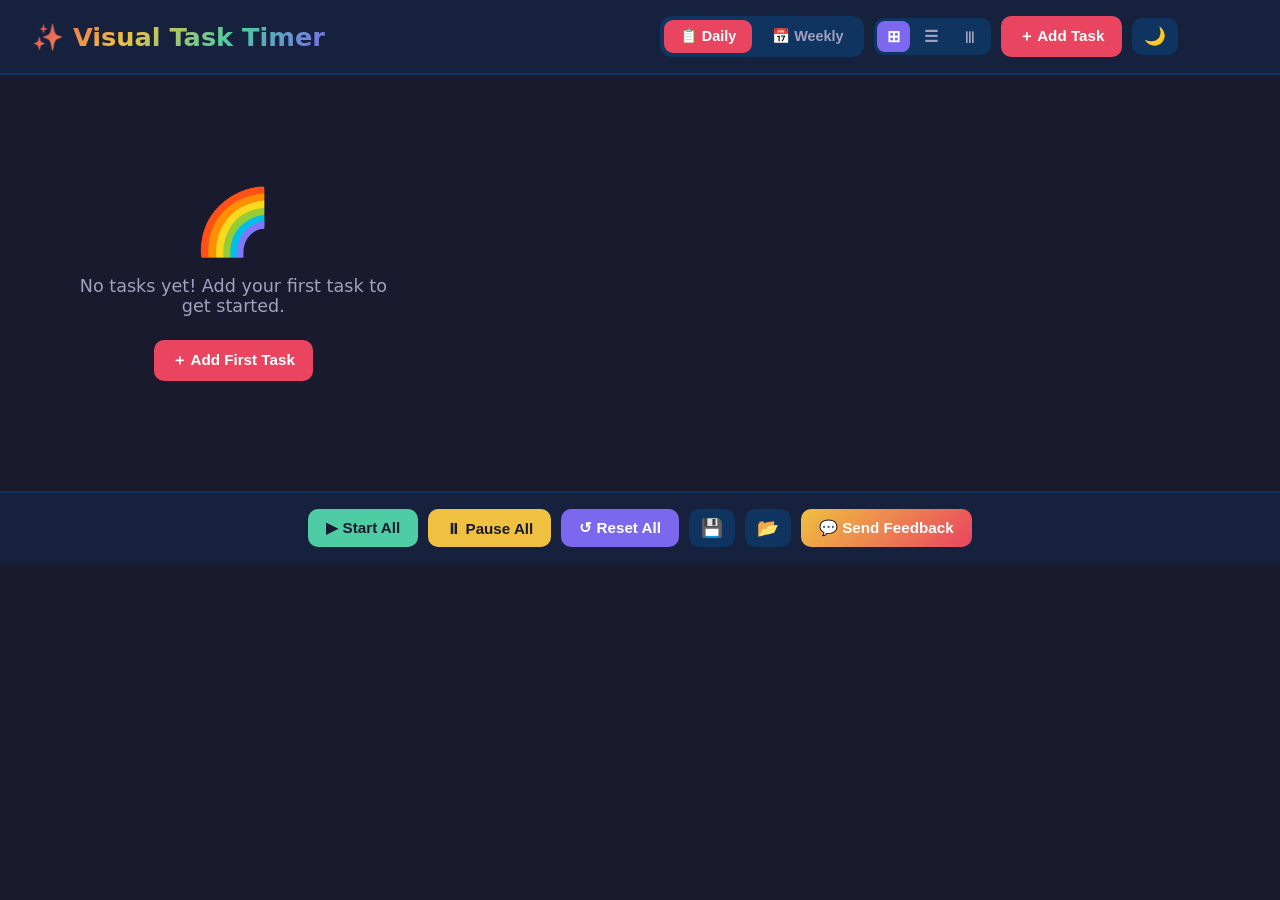
==== commit 139e99cb: "Obvious feedback button, emoji selection stays highlighted" ====
--- a/visual-timer/index.html
+++ b/visual-timer/index.html
@@ -347,7 +347,7 @@
     transition: border-color 0.2s, transform 0.15s;
   }
   .color-swatch:hover { transform: scale(1.1); }
-  .color-swatch.selected { border-color: #fff; }
+  .color-swatch.selected { border-color: #fff; background: var(--accent) !important; transform: scale(1.15); box-shadow: 0 0 12px rgba(233,69,96,0.5); }
 
   .modal-actions {
     display: flex;
@@ -576,6 +576,7 @@
   <button class="btn-info" onclick="resetAll()">↺ Reset All</button>
   <button class="btn-icon" onclick="exportSchedule()" title="Save Schedule">💾</button>
   <button class="btn-icon" onclick="document.getElementById('importInput').click()" title="Load Schedule">📂</button>
+  <a href="https://docs.google.com/forms/d/e/1FAIpQLSeLulGOabUbCi2-RnY0KHVNacVGKrzoBRjUzmFXJFApOjEq-Q/viewform" target="_blank" style="text-decoration:none"><button class="btn-warning" style="background:linear-gradient(135deg,var(--warning),var(--accent));color:#fff;font-size:0.95rem;padding:10px 18px;">💬 Send Feedback</button></a>
   <input type="file" id="importInput" accept=".json" style="display:none" onchange="importSchedule(event)">
 </div>
 
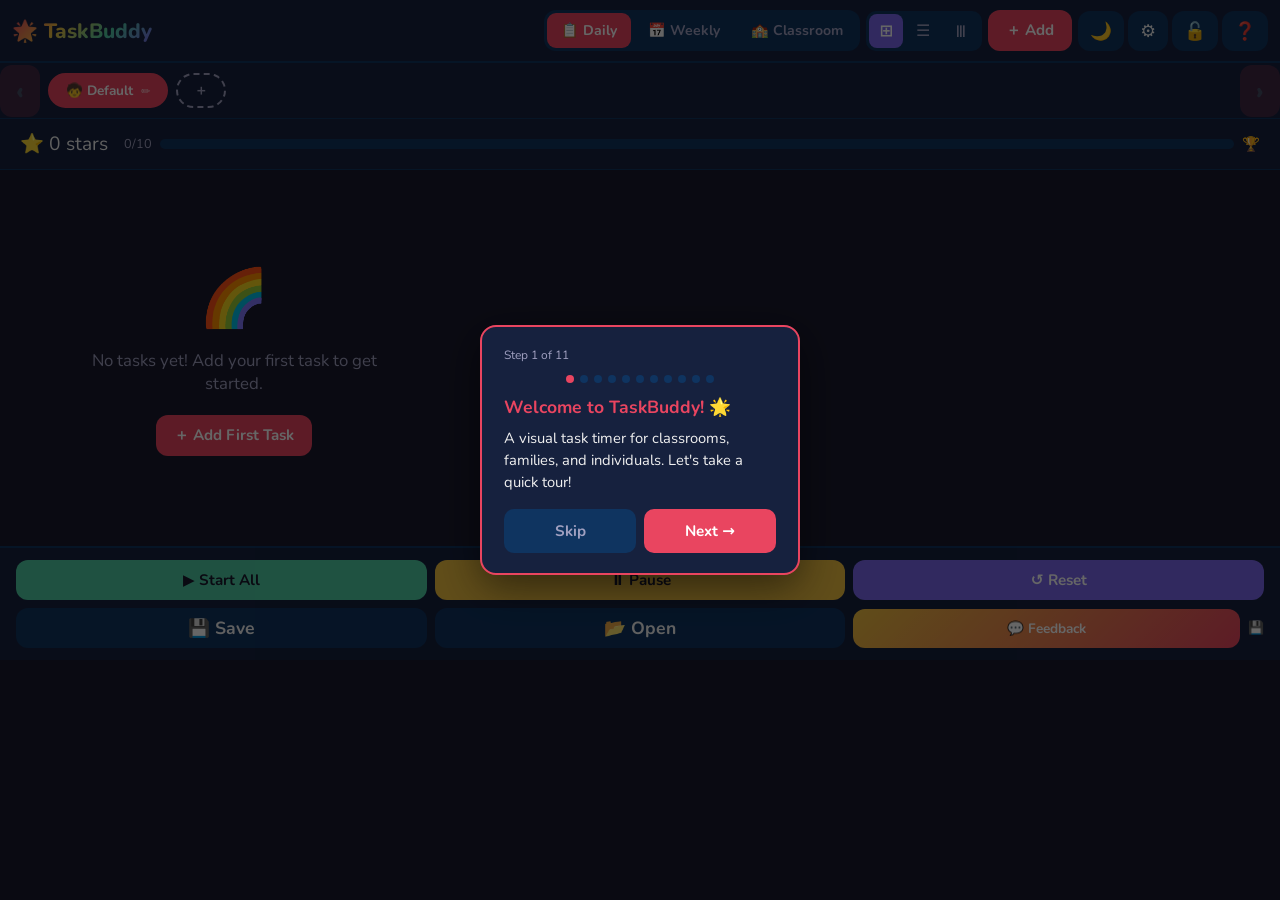
==== commit 00dfa493: "Update TaskBuddy to v1.7.0 — profiles, classroom view, tours, accessibility, all features" ====
--- a/visual-timer/index.html
+++ b/visual-timer/index.html
@@ -2,8 +2,12 @@
 <html lang="en">
 <head>
 <meta charset="UTF-8">
-<meta name="viewport" content="width=device-width, initial-scale=1.0">
-<title>Visual Task Timer</title>
+<meta name="viewport" content="width=device-width, initial-scale=1.0, user-scalable=no">
+<title>TaskBuddy — Visual Task Timer</title>
+<meta name="description" content="Visual task timer designed for autism & special needs. Colorful timers, photo reveals, rewards, and accessibility features.">
+<meta name="theme-color" content="#1a1a2e">
+<link rel="preconnect" href="https://fonts.googleapis.com">
+<link href="https://fonts.googleapis.com/css2?family=OpenDyslexic:wght@400;700&family=Nunito:wght@400;600;700;800&display=swap" rel="stylesheet">
 <style>
   :root {
     --bg: #1a1a2e;
@@ -15,594 +19,742 @@
     --success: #4ecca3;
     --warning: #f0c040;
     --info: #7b68ee;
-  }
-
+    --font-main: 'Nunito', system-ui, sans-serif;
+    --radius: 18px;
+  }
   :root.light {
-    --bg: #f5f5f5;
+    --bg: #f0f2f5;
     --surface: #ffffff;
     --surface2: #e0e0e8;
     --text: #000000;
     --text-dim: #444444;
-    --accent: #e94560;
-    --success: #2d9f78;
-    --warning: #d4a520;
-    --info: #5b4cc4;
-  }
-  :root.light .task-time-display { color: #000 !important; }
-  :root.light .task-title { color: #000 !important; }
-  :root.light .task-card.active .task-title { color: var(--accent) !important; }
+  }
+  :root.dyslexic { --font-main: 'OpenDyslexic', sans-serif; }
+
+  /* Theme presets */
+  :root.theme-ocean { --bg: #0a1628; --surface: #0d2137; --surface2: #163a5c; --accent: #00b4d8; --success: #06d6a0; --info: #48cae4; }
+  :root.theme-jungle { --bg: #0b1a0b; --surface: #142814; --surface2: #1e3d1e; --accent: #ff6b35; --success: #8ac926; --info: #06d6a0; }
+  :root.theme-space { --bg: #0b0025; --surface: #150040; --surface2: #250066; --accent: #ff006e; --success: #8338ec; --info: #3a86ff; }
+  :root.theme-candy { --bg: #2d1b33; --surface: #3d2645; --surface2: #5c3d6e; --accent: #ff6b9d; --success: #c0eb75; --info: #ffd166; --warning: #ff9a76; }
+  :root.theme-ocean.light { --bg: #e8f4f8; --surface: #fff; --surface2: #c5e4ed; }
+  :root.theme-jungle.light { --bg: #edf5ed; --surface: #fff; --surface2: #c5dcc5; }
+  :root.theme-space.light { --bg: #f0ecf5; --surface: #fff; --surface2: #d5c8e8; }
+  :root.theme-candy.light { --bg: #fce8ef; --surface: #fff; --surface2: #f0c5d4; }
 
   * { margin: 0; padding: 0; box-sizing: border-box; }
-
   body {
-    font-family: 'Segoe UI', system-ui, -apple-system, sans-serif;
+    font-family: var(--font-main);
     background: var(--bg);
     color: var(--text);
     min-height: 100vh;
     overflow-x: hidden;
+    transition: background 0.3s, color 0.3s;
   }
 
   /* ===== TOP BAR ===== */
   .top-bar {
-    display: flex;
-    align-items: center;
-    justify-content: space-between;
-    padding: 16px 24px;
-    background: var(--surface);
-    border-bottom: 2px solid var(--surface2);
-    flex-wrap: wrap;
-    gap: 12px;
+    display: flex; align-items: center; flex-wrap: wrap;
+    padding: 10px 12px; background: var(--surface);
+    border-bottom: 2px solid var(--surface2); gap: 8px;
   }
   .top-bar h1 {
-    font-size: 1.6rem;
-    font-weight: 700;
+    font-size: 1.3rem; font-weight: 800;
     background: linear-gradient(135deg, #e94560, #f0c040, #4ecca3, #7b68ee);
-    -webkit-background-clip: text;
-    -webkit-text-fill-color: transparent;
-    background-clip: text;
-  }
-  .top-bar-controls {
-    display: flex;
-    gap: 10px;
-    align-items: center;
-    flex-wrap: wrap;
-  }
+    -webkit-background-clip: text; -webkit-text-fill-color: transparent; background-clip: text;
+    white-space: nowrap; flex-shrink: 0;
+  }
+  .top-bar-controls { display: flex; gap: 6px; align-items: center; flex-wrap: wrap; flex: 1; justify-content: flex-end; }
+  .top-bar-right { display: flex; gap: 4px; align-items: center; flex-shrink: 0; }
 
   /* ===== BUTTONS ===== */
   button {
-    border: none;
-    border-radius: 10px;
-    padding: 10px 18px;
-    font-size: 0.95rem;
-    font-weight: 600;
-    cursor: pointer;
-    transition: transform 0.15s, box-shadow 0.2s;
-  }
-  button:hover { transform: scale(1.04); }
-  button:active { transform: scale(0.97); }
-
+    border: none; border-radius: 12px; padding: 10px 18px;
+    font-size: 0.95rem; font-weight: 700; cursor: pointer;
+    font-family: var(--font-main);
+    transition: transform 0.12s, box-shadow 0.2s, opacity 0.2s;
+    -webkit-tap-highlight-color: transparent;
+  }
+  button:hover { transform: scale(1.03); }
+  button:active { transform: scale(0.96); }
   .btn-primary { background: var(--accent); color: #fff; }
   .btn-success { background: var(--success); color: #1a1a2e; }
   .btn-warning { background: var(--warning); color: #1a1a2e; }
   .btn-info { background: var(--info); color: #fff; }
-  .btn-small { padding: 6px 12px; font-size: 0.82rem; border-radius: 8px; }
-  .btn-icon { padding: 8px 12px; font-size: 1.1rem; border-radius: 10px; background: var(--surface2); color: var(--text); }
-
-  /* ===== VIEW TABS ===== */
-  .view-tabs {
-    display: flex;
-    gap: 4px;
-    background: var(--surface2);
-    border-radius: 12px;
-    padding: 4px;
-  }
-  .view-tab {
-    padding: 8px 16px;
-    border-radius: 9px;
-    background: transparent;
-    color: var(--text-dim);
-    font-size: 0.9rem;
-  }
-  .view-tab.active {
-    background: var(--accent);
-    color: #fff;
-  }
-
-  /* ===== LAYOUT TOGGLES ===== */
-  .layout-toggles {
-    display: flex;
-    gap: 4px;
-    background: var(--surface2);
-    border-radius: 10px;
-    padding: 3px;
-  }
-  .layout-btn {
-    padding: 6px 10px;
-    border-radius: 8px;
-    background: transparent;
-    color: var(--text-dim);
-    font-size: 1rem;
-  }
-  .layout-btn.active {
-    background: var(--info);
-    color: #fff;
+  .btn-small { padding: 8px 14px; font-size: 0.85rem; border-radius: 10px; }
+  .btn-icon { padding: 8px 12px; font-size: 1.1rem; border-radius: 12px; background: var(--surface2); color: var(--text); }
+
+  /* ===== VIEW / LAYOUT TABS ===== */
+  .view-tabs { display: flex; gap: 3px; background: var(--surface2); border-radius: 12px; padding: 3px; }
+  .view-tab { padding: 8px 14px; border-radius: 9px; background: transparent; color: var(--text-dim); font-size: 0.88rem; }
+  .view-tab.active { background: var(--accent); color: #fff; }
+  .layout-toggles { display: flex; gap: 3px; background: var(--surface2); border-radius: 10px; padding: 3px; }
+  .layout-btn { padding: 6px 10px; border-radius: 8px; background: transparent; color: var(--text-dim); font-size: 1rem; }
+  .layout-btn.active { background: var(--info); color: #fff; }
+
+  /* ===== CLASSROOM VIEW ===== */
+  .classroom-container { display: flex; gap: 16px; padding: 16px; overflow-x: auto; min-height: 60vh; }
+  .classroom-column {
+    flex: 0 0 280px; background: var(--surface); border-radius: var(--radius);
+    border: 2px solid var(--surface2); overflow: hidden; display: flex; flex-direction: column;
+  }
+  .classroom-header {
+    padding: 14px 16px; background: var(--surface2); text-align: center;
+    font-weight: 800; font-size: 1.1rem; border-bottom: 2px solid var(--surface2);
+    display: flex; align-items: center; justify-content: center; gap: 8px;
+  }
+  .classroom-header .student-emoji { font-size: 1.6rem; }
+  .classroom-tasks { padding: 10px; display: flex; flex-direction: column; gap: 10px; flex: 1; overflow-y: auto; }
+  .classroom-task {
+    background: var(--bg); border-radius: 12px; padding: 12px;
+    border: 2px solid var(--surface2); transition: border-color 0.3s;
+  }
+  .classroom-task.active { border-color: var(--accent); }
+  .classroom-task.completed { border-color: var(--success); opacity: 0.7; }
+  .classroom-task .ct-name { font-weight: 700; font-size: 0.9rem; margin-bottom: 4px; }
+  .classroom-task .ct-time { font-size: 1.8rem; font-weight: 800; text-align: center; font-variant-numeric: tabular-nums; padding: 6px 0; }
+  .classroom-task .ct-progress { height: 8px; background: var(--surface2); border-radius: 4px; overflow: hidden; margin-bottom: 6px; }
+  .classroom-task .ct-progress-fill { height: 100%; border-radius: 4px; transition: width 0.5s linear; }
+  .classroom-task .ct-controls { display: flex; gap: 6px; justify-content: center; }
+  .classroom-task .ct-controls button { font-size: 0.8rem; padding: 6px 10px; min-height: 36px; }
+  .classroom-view-tab { display: none; }
+  @media (min-width: 768px) { .classroom-view-tab { display: block; } }
+
+  /* ===== PROFILE BAR (SLIDER) ===== */
+  .profile-bar {
+    display: flex; align-items: center; background: var(--surface); border-bottom: 1px solid var(--surface2);
+    padding: 0; position: relative;
+  }
+  .profile-slider-wrap {
+    flex: 1; overflow: hidden; position: relative;
+  }
+  .profile-slider-track {
+    display: flex; gap: 8px; padding: 10px 8px; align-items: center;
+    overflow-x: auto; scroll-behavior: smooth; -webkit-overflow-scrolling: touch;
+    scrollbar-width: none; -ms-overflow-style: none;
+  }
+  .profile-slider-track::-webkit-scrollbar { display: none; }
+  .profile-slider-arrow {
+    display: flex; align-items: center; justify-content: center;
+    width: 40px; min-width: 40px; height: 100%; 
+    background: var(--accent); color: #fff; font-size: 1.5rem; font-weight: 900;
+    cursor: pointer; border: none; font-family: var(--font-main); z-index: 2;
+    transition: opacity 0.2s, background 0.2s;
+    opacity: 1;
+  }
+  .profile-slider-arrow:hover { background: var(--info); }
+  .profile-slider-arrow:active { background: var(--info); transform: scale(0.95); }
+  .profile-slider-arrow.disabled { opacity: 0.2; cursor: default; pointer-events: none; }
+  .profile-chip {
+    padding: 6px 16px; border-radius: 20px; font-size: 0.85rem; font-weight: 700;
+    background: var(--surface2); color: var(--text-dim); white-space: nowrap; cursor: pointer;
+    font-family: var(--font-main); border: 2px solid transparent; flex-shrink: 0;
+    transition: transform 0.15s, background 0.15s;
+  }
+  .profile-chip:active { transform: scale(0.95); }
+  .profile-chip.active { background: var(--accent); color: #fff; border-color: var(--accent); }
+  .profile-chip.add { background: transparent; border: 2px dashed var(--text-dim); color: var(--text-dim); }
+
+  /* Classroom profile slider — horizontal scroll carousel */
+  .classroom-profile-slider {
+    display: flex; align-items: center; gap: 0; padding: 0 0 10px 0;
+  }
+  .classroom-profile-slider .cps-track {
+    display: flex; gap: 10px; overflow-x: auto; padding: 4px 8px;
+    scroll-snap-type: x mandatory; -webkit-overflow-scrolling: touch;
+    scrollbar-width: none; flex: 1;
+  }
+  .classroom-profile-slider .cps-track::-webkit-scrollbar { display: none; }
+  .classroom-profile-slider .cps-arrow {
+    display: flex; align-items: center; justify-content: center;
+    width: 40px; min-width: 40px; height: 70px;
+    background: var(--accent); color: #fff; font-size: 1.5rem; font-weight: 900;
+    cursor: pointer; border: none; border-radius: 10px; margin: 0 2px;
+    transition: opacity 0.2s, background 0.2s;
+  }
+  .classroom-profile-slider .cps-arrow:hover { background: var(--info); }
+  .classroom-profile-slider .cps-arrow:active { transform: scale(0.95); }
+  .classroom-profile-card {
+    flex: 0 0 auto; scroll-snap-align: start;
+    min-width: 100px; padding: 10px 14px; border-radius: 14px;
+    background: var(--surface2); text-align: center; cursor: pointer;
+    border: 2px solid transparent; transition: border-color 0.15s, transform 0.15s;
+  }
+  .classroom-profile-card.active { border-color: var(--accent); }
+  .classroom-profile-card:active { transform: scale(0.96); }
+  .classroom-profile-card .cp-emoji { font-size: 2rem; }
+  .classroom-profile-card .cp-name { font-size: 0.85rem; font-weight: 700; margin-top: 4px; }
+  .classroom-profile-card .cp-meta { font-size: 0.7rem; color: var(--text-dim); margin-top: 2px; }
+  .classroom-profile-card img.cp-photo { width: 42px; height: 42px; border-radius: 50%; object-fit: cover; }
+
+  /* Classroom columns slider */
+  .classroom-columns-slider {
+    display: flex; align-items: stretch; gap: 0; position: relative;
+  }
+  .classroom-columns-slider .cols-track {
+    display: flex; gap: 16px; overflow-x: auto; padding: 0 4px 8px 4px;
+    scroll-behavior: smooth; -webkit-overflow-scrolling: touch;
+    scrollbar-width: none; flex: 1;
+  }
+  .classroom-columns-slider .cols-track::-webkit-scrollbar { display: none; }
+  .classroom-columns-slider .cols-arrow {
+    display: flex; align-items: center; justify-content: center;
+    width: 44px; min-width: 44px;
+    background: var(--accent); color: #fff; font-size: 1.8rem; font-weight: 900;
+    cursor: pointer; border: none; border-radius: 12px; margin: 0 4px;
+    transition: background 0.2s; align-self: stretch;
+  }
+  .classroom-columns-slider .cols-arrow:hover { background: var(--info); }
+  .classroom-columns-slider .cols-arrow:active { transform: scale(0.96); }
+
+  /* ===== REWARD/STREAK BAR ===== */
+  .reward-bar {
+    display: flex; gap: 16px; padding: 12px 20px; align-items: center;
+    background: var(--surface); border-bottom: 1px solid var(--surface2);
+    font-size: 0.9rem; flex-wrap: wrap;
+  }
+  .reward-stars { font-size: 1.2rem; }
+  .streak-badge {
+    background: linear-gradient(135deg, var(--warning), var(--accent));
+    color: #fff; padding: 4px 12px; border-radius: 20px; font-weight: 800; font-size: 0.85rem;
+  }
+  .reward-progress {
+    flex: 1; min-width: 120px; display: flex; align-items: center; gap: 8px;
+  }
+  .reward-progress-bar {
+    flex: 1; height: 10px; background: var(--surface2); border-radius: 5px; overflow: hidden;
+  }
+  .reward-progress-fill {
+    height: 100%; background: linear-gradient(90deg, var(--warning), var(--accent));
+    border-radius: 5px; transition: width 0.5s;
   }
 
   /* ===== TASK GRID ===== */
-  .task-container {
-    padding: 24px;
-  }
-
-  .task-grid {
-    display: grid;
-    gap: 20px;
-  }
-  .task-grid.layout-grid {
-    grid-template-columns: repeat(auto-fill, minmax(280px, 1fr));
-  }
-  .task-grid.layout-vertical {
-    grid-template-columns: 1fr;
-    max-width: 600px;
-    margin: 0 auto;
-  }
-  .task-grid.layout-horizontal {
-    grid-auto-flow: column;
-    grid-auto-columns: 300px;
-    overflow-x: auto;
-    padding-bottom: 12px;
-  }
+  .task-container { padding: 20px; }
+  .task-grid { display: grid; gap: 18px; }
+  .task-grid.layout-grid { grid-template-columns: repeat(auto-fill, minmax(280px, 1fr)); }
+  .task-grid.layout-vertical { grid-template-columns: 1fr; max-width: 600px; margin: 0 auto; }
+  .task-grid.layout-horizontal { grid-auto-flow: column; grid-auto-columns: 300px; overflow-x: auto; padding-bottom: 12px; scroll-snap-type: x mandatory; }
+  .task-grid.layout-horizontal .task-card { scroll-snap-align: center; }
 
   /* ===== TASK CARD ===== */
   .task-card {
-    position: relative;
-    border-radius: 18px;
-    overflow: hidden;
+    position: relative; border-radius: var(--radius); overflow: hidden;
+    background: var(--surface); border: 2px solid var(--surface2);
+    transition: border-color 0.3s, box-shadow 0.3s, transform 0.2s;
+    min-height: 200px;
+  }
+  .task-card.active { border-color: var(--accent); box-shadow: 0 0 24px rgba(233,69,96,0.3); transform: scale(1.01); }
+  .task-card.completed { border-color: var(--success); }
+  .task-card.completed .task-content { opacity: 0.7; }
+
+  .task-fill {
+    position: absolute; bottom: 0; left: 0; right: 0; height: 0%;
+    transition: height 0.5s linear; opacity: 0.18; z-index: 0;
+  }
+
+  /* Photo reveal overlay */
+  .task-photo-reveal {
+    position: absolute; inset: 0; z-index: 0; overflow: hidden;
+    background-size: cover; background-position: center;
+  }
+  .task-photo-mask {
+    position: absolute; inset: 0;
     background: var(--surface);
-    border: 2px solid var(--surface2);
-    transition: border-color 0.3s, box-shadow 0.3s;
-    min-height: 200px;
-  }
-  .task-card.active {
-    border-color: var(--accent);
-    box-shadow: 0 0 20px rgba(233, 69, 96, 0.25);
-  }
-  .task-card.completed {
-    border-color: var(--success);
-    opacity: 0.75;
-  }
-
-  /* Fill overlay */
-  .task-fill {
-    position: absolute;
-    bottom: 0;
-    left: 0;
-    right: 0;
-    height: 0%;
-    transition: height 0.5s linear;
-    opacity: 0.2;
-    z-index: 0;
-    border-radius: 0 0 16px 16px;
+    transition: clip-path 0.5s linear;
+    clip-path: inset(0 0 0 0);
   }
 
   .task-content {
-    position: relative;
-    z-index: 1;
-    padding: 20px;
-    display: flex;
-    flex-direction: column;
-    gap: 12px;
-    height: 100%;
-  }
-
-  .task-header {
-    display: flex;
-    justify-content: space-between;
-    align-items: flex-start;
-    gap: 8px;
-  }
-  .task-emoji {
-    font-size: 2rem;
-    line-height: 1;
-  }
-  .task-title {
-    font-size: 1.25rem;
-    font-weight: 700;
-    flex: 1;
-    line-height: 1.3;
-  }
-  .task-order {
-    font-size: 0.75rem;
-    color: var(--text-dim);
-    background: var(--surface2);
-    border-radius: 6px;
-    padding: 2px 8px;
-    white-space: nowrap;
-  }
+    position: relative; z-index: 1; padding: 18px;
+    display: flex; flex-direction: column; gap: 10px;
+  }
+
+  .task-header { display: flex; justify-content: space-between; align-items: flex-start; gap: 8px; }
+  .task-emoji { font-size: 2rem; line-height: 1; }
+  .task-photo-icon { width: 42px; height: 42px; border-radius: 10px; object-fit: cover; border: 2px solid var(--surface2); }
+  .task-title { font-size: 1.2rem; font-weight: 800; flex: 1; line-height: 1.3; }
+  .task-order { font-size: 0.72rem; color: var(--text-dim); background: var(--surface2); border-radius: 6px; padding: 2px 8px; }
 
   .task-time-display {
-    font-size: 3rem;
-    font-weight: 800;
-    text-align: center;
-    font-variant-numeric: tabular-nums;
-    letter-spacing: 2px;
-    padding: 10px 0;
-  }
-
-  /* Progress bar */
-  .task-progress-bar {
-    height: 12px;
-    background: var(--surface2);
-    border-radius: 6px;
-    overflow: hidden;
-  }
-  .task-progress-fill {
-    height: 100%;
-    border-radius: 6px;
-    transition: width 0.5s linear;
-    width: 0%;
-  }
-
-  .task-controls {
-    display: flex;
-    gap: 8px;
-    justify-content: center;
-    flex-wrap: wrap;
-  }
-
-  .task-status {
-    text-align: center;
-    font-size: 0.85rem;
-    color: var(--text-dim);
-    font-weight: 500;
-  }
-
-  /* ===== ACTIVE INDICATOR ===== */
-  .task-card.active .task-title {
-    color: var(--accent);
-  }
-  .task-card.active .task-time-display {
-    color: #fff;
-  }
-
-  /* Almost done pulse */
+    font-size: 3rem; font-weight: 800; text-align: center;
+    font-variant-numeric: tabular-nums; letter-spacing: 2px; padding: 8px 0;
+  }
+
+  .task-progress-bar { height: 12px; background: var(--surface2); border-radius: 6px; overflow: hidden; }
+  .task-progress-fill { height: 100%; border-radius: 6px; transition: width 0.5s linear; width: 0%; }
+
+  .task-controls { display: flex; gap: 8px; justify-content: center; flex-wrap: wrap; }
+  .task-status { text-align: center; font-size: 0.85rem; color: var(--text-dim); font-weight: 600; }
+
+  .task-card.active .task-title { color: var(--accent); }
+  :root.light .task-time-display { color: #000 !important; }
+  :root.light .task-title { color: #000 !important; }
+  :root.light .task-card.active .task-title { color: var(--accent) !important; }
+
+  /* Transition warning */
+  .transition-warning {
+    position: fixed; top: 0; left: 0; right: 0;
+    background: linear-gradient(135deg, var(--warning), var(--accent));
+    color: #fff; text-align: center; padding: 14px;
+    font-size: 1.1rem; font-weight: 800; z-index: 50;
+    transform: translateY(-100%); transition: transform 0.3s;
+  }
+  .transition-warning.show { transform: translateY(0); }
+
   @keyframes pulse-warning {
-    0%, 100% { box-shadow: 0 0 20px rgba(240, 192, 64, 0.3); }
-    50% { box-shadow: 0 0 40px rgba(240, 192, 64, 0.6); }
-  }
-  .task-card.warning {
-    animation: pulse-warning 1s infinite;
-    border-color: var(--warning);
-  }
+    0%,100% { box-shadow: 0 0 20px rgba(240,192,64,0.3); }
+    50% { box-shadow: 0 0 40px rgba(240,192,64,0.6); }
+  }
+  .task-card.warning { animation: pulse-warning 1s infinite; border-color: var(--warning); }
+
+  @keyframes celebrate {
+    0% { transform: scale(1); }
+    50% { transform: scale(1.05); }
+    100% { transform: scale(1); }
+  }
+  .task-card.just-completed { animation: celebrate 0.5s ease; }
 
   /* ===== MODAL ===== */
   .modal-overlay {
-    display: none;
-    position: fixed;
-    inset: 0;
-    background: rgba(0,0,0,0.7);
-    z-index: 100;
-    align-items: center;
-    justify-content: center;
-    padding: 20px;
+    display: none; position: fixed; inset: 0;
+    background: rgba(0,0,0,0.7); z-index: 100;
+    align-items: center; justify-content: center; padding: 20px;
   }
   .modal-overlay.open { display: flex; }
-
+  body.modal-active { overflow: hidden; position: fixed; width: 100%; }
   .modal {
-    background: var(--surface);
-    border-radius: 20px;
-    padding: 30px;
-    max-width: 500px;
-    width: 100%;
-    max-height: 90vh;
-    overflow-y: auto;
+    background: var(--surface); border-radius: 20px;
+    max-width: 500px; width: 100%; max-height: 90vh;
     border: 2px solid var(--surface2);
-  }
-  .modal h2 {
-    font-size: 1.4rem;
-    margin-bottom: 20px;
-    color: var(--accent);
-  }
-
-  .form-group {
-    margin-bottom: 16px;
-  }
-  .form-group label {
-    display: block;
-    font-size: 0.85rem;
-    font-weight: 600;
-    color: var(--text-dim);
-    margin-bottom: 6px;
-  }
+    display: flex; flex-direction: column;
+  }
+  .modal-body { padding: 28px; padding-bottom: 0; overflow-y: auto; flex: 1; }
+  .modal h2 { font-size: 1.3rem; margin-bottom: 18px; color: var(--accent); }
+  .form-group { margin-bottom: 14px; }
+  .form-group label { display: block; font-size: 0.85rem; font-weight: 700; color: var(--text-dim); margin-bottom: 5px; }
   .form-group input, .form-group select, .form-group textarea {
-    width: 100%;
-    padding: 10px 14px;
-    border-radius: 10px;
-    border: 2px solid var(--surface2);
-    background: var(--bg);
-    color: var(--text);
-    font-size: 1rem;
-    font-family: inherit;
-  }
-  .form-group input:focus, .form-group select:focus {
-    outline: none;
-    border-color: var(--info);
-  }
-  .form-row {
-    display: grid;
-    grid-template-columns: 1fr 1fr;
-    gap: 12px;
-  }
-
-  .color-picker-row {
-    display: flex;
-    gap: 8px;
-    flex-wrap: wrap;
-  }
+    width: 100%; padding: 10px 14px; border-radius: 10px;
+    border: 2px solid var(--surface2); background: var(--bg);
+    color: var(--text); font-size: 1rem; font-family: var(--font-main);
+  }
+  .form-group input:focus, .form-group select:focus { outline: none; border-color: var(--info); }
+  .form-row { display: grid; grid-template-columns: 1fr 1fr; gap: 12px; }
+  .color-picker-row { display: flex; gap: 8px; flex-wrap: wrap; }
   .color-swatch {
-    width: 36px;
-    height: 36px;
-    border-radius: 10px;
-    cursor: pointer;
-    border: 3px solid transparent;
-    transition: border-color 0.2s, transform 0.15s;
+    width: 38px; height: 38px; border-radius: 10px; cursor: pointer;
+    border: 3px solid transparent; transition: border-color 0.2s, transform 0.12s;
+    display: flex; align-items: center; justify-content: center;
   }
   .color-swatch:hover { transform: scale(1.1); }
-  .color-swatch.selected { border-color: #fff; background: var(--accent) !important; transform: scale(1.15); box-shadow: 0 0 12px rgba(233,69,96,0.5); }
-
-  .modal-actions {
-    display: flex;
-    gap: 10px;
-    margin-top: 20px;
-    justify-content: flex-end;
-  }
-
-  /* ===== SCHEDULE BAR (WEEKLY) ===== */
+  .color-swatch.selected { border-color: var(--accent); transform: scale(1.15); box-shadow: 0 0 0 3px var(--accent); }
+  .modal-actions { display: flex; gap: 10px; padding: 14px 28px; justify-content: flex-end; border-top: 1px solid var(--surface2); flex-shrink: 0; }
+  .photo-upload-area {
+    border: 2px dashed var(--text-dim); border-radius: 12px; padding: 20px;
+    text-align: center; cursor: pointer; color: var(--text-dim);
+    transition: border-color 0.2s;
+  }
+  .photo-upload-area:hover { border-color: var(--accent); }
+  .photo-upload-area img { max-width: 100%; max-height: 120px; border-radius: 8px; margin-top: 8px; }
+
+  /* ===== WEEK BAR ===== */
   .week-bar {
-    display: flex;
-    gap: 4px;
-    padding: 12px 24px;
-    overflow-x: auto;
-    background: var(--surface);
-    border-bottom: 1px solid var(--surface2);
+    display: flex; gap: 4px; padding: 10px 20px; overflow-x: auto;
+    background: var(--surface); border-bottom: 1px solid var(--surface2);
   }
   .day-btn {
-    padding: 8px 16px;
-    border-radius: 10px;
-    background: var(--surface2);
-    color: var(--text-dim);
-    font-weight: 600;
-    font-size: 0.85rem;
-    white-space: nowrap;
-  }
-  .day-btn.active {
-    background: var(--info);
-    color: #fff;
-  }
-  .day-btn.today {
-    border: 2px solid var(--warning);
-  }
+    padding: 8px 14px; border-radius: 10px; background: var(--surface2);
+    color: var(--text-dim); font-weight: 700; font-size: 0.85rem;
+  }
+  .day-btn.active { background: var(--info); color: #fff; }
+  .day-btn.today { border: 2px solid var(--warning); }
 
   /* ===== GLOBAL CONTROLS ===== */
   .global-controls {
-    display: flex;
-    gap: 10px;
-    padding: 16px 24px;
-    background: var(--surface);
-    border-top: 2px solid var(--surface2);
-    position: sticky;
-    bottom: 0;
-    justify-content: center;
-    flex-wrap: wrap;
-  }
+    display: flex; flex-direction: column; gap: 8px; padding: 12px 16px;
+    background: var(--surface); border-top: 2px solid var(--surface2);
+    position: sticky; bottom: 0;
+  }
+
+  /* ===== SETTINGS PANEL ===== */
+  .settings-panel {
+    display: none; position: fixed; right: 0; top: 0; bottom: 0;
+    width: 320px; max-width: 90vw; background: var(--surface);
+    border-left: 2px solid var(--surface2); z-index: 90;
+    padding: 24px; overflow-y: auto; box-shadow: -4px 0 20px rgba(0,0,0,0.3);
+    transition: transform 0.3s;
+  }
+  .settings-panel.open { display: block; }
+  .settings-panel h3 { color: var(--accent); margin-bottom: 16px; font-size: 1.2rem; }
+  .setting-row { margin-bottom: 16px; }
+  .setting-row label { font-size: 0.85rem; font-weight: 700; color: var(--text-dim); display: block; margin-bottom: 6px; }
+  .theme-grid { display: grid; grid-template-columns: repeat(3, 1fr); gap: 8px; }
+  .theme-card {
+    padding: 12px 8px; border-radius: 12px; text-align: center; cursor: pointer;
+    border: 2px solid var(--surface2); font-size: 0.8rem; font-weight: 700;
+    color: var(--text-dim); transition: border-color 0.2s;
+    font-family: var(--font-main);
+    background: var(--surface2);
+  }
+  .theme-card.active { border-color: var(--accent); color: var(--accent); }
+  .theme-card .theme-preview {
+    width: 100%; height: 24px; border-radius: 6px; margin-bottom: 6px;
+  }
+  .toggle-switch {
+    position: relative; width: 52px; height: 28px; display: inline-block;
+  }
+  .toggle-switch input { opacity: 0; width: 0; height: 0; }
+  .toggle-slider {
+    position: absolute; inset: 0; background: var(--surface2); border-radius: 14px;
+    cursor: pointer; transition: background 0.3s;
+  }
+  .toggle-slider::before {
+    content: ''; position: absolute; width: 22px; height: 22px;
+    left: 3px; top: 3px; background: #fff; border-radius: 50%;
+    transition: transform 0.3s;
+  }
+  .toggle-switch input:checked + .toggle-slider { background: var(--success); }
+  .toggle-switch input:checked + .toggle-slider::before { transform: translateX(24px); }
+
+  /* ===== KID LOCK ===== */
+  .lock-overlay {
+    display: none; position: fixed; inset: 0; background: rgba(0,0,0,0.85);
+    z-index: 200; align-items: center; justify-content: center;
+  }
+  .lock-overlay.open { display: flex; }
+  .lock-box {
+    background: var(--surface); border-radius: 20px; padding: 30px;
+    text-align: center; max-width: 300px; width: 90%;
+  }
+  .lock-box h3 { margin-bottom: 16px; }
+  .pin-dots { display: flex; gap: 12px; justify-content: center; margin-bottom: 20px; }
+  .pin-dot {
+    width: 18px; height: 18px; border-radius: 50%;
+    background: var(--surface2); transition: background 0.2s;
+  }
+  .pin-dot.filled { background: var(--accent); }
+  .pin-pad { display: grid; grid-template-columns: repeat(3, 1fr); gap: 10px; }
+  .pin-key {
+    padding: 16px; font-size: 1.4rem; font-weight: 800;
+    border-radius: 14px; background: var(--surface2); color: var(--text);
+    border: none; cursor: pointer; font-family: var(--font-main);
+    min-height: 56px;
+  }
+  .pin-key:active { background: var(--accent); color: #fff; }
 
   /* ===== EMPTY STATE ===== */
-  .empty-state {
-    text-align: center;
-    padding: 80px 24px;
-    color: var(--text-dim);
-  }
-  .empty-state .emoji { font-size: 4rem; margin-bottom: 16px; }
-  .empty-state p { font-size: 1.1rem; margin-bottom: 24px; }
-
-  /* ===== SAVE/LOAD INDICATOR ===== */
-  .save-indicator {
-    font-size: 0.8rem;
-    color: var(--success);
-    opacity: 0;
-    transition: opacity 0.3s;
-  }
+  .empty-state { text-align: center; padding: 60px 24px; color: var(--text-dim); }
+  .empty-state .emoji { font-size: 3.5rem; margin-bottom: 12px; }
+  .empty-state p { font-size: 1.05rem; margin-bottom: 20px; }
+
+  .save-indicator { font-size: 0.8rem; color: var(--success); opacity: 0; transition: opacity 0.3s; }
   .save-indicator.show { opacity: 1; }
 
-  /* ===== RESPONSIVE ===== */
-
-  /* TABLET (601px - 1024px) */
-  @media (min-width: 601px) and (max-width: 1024px) {
-    .top-bar { padding: 14px 20px; }
-    .top-bar h1 { font-size: 1.4rem; }
-    .task-grid.layout-grid {
-      grid-template-columns: repeat(2, 1fr);
-    }
-    .task-container { padding: 20px; }
-    .task-time-display { font-size: 2.8rem; }
-    .task-card { min-height: 190px; }
-    button { padding: 12px 20px; min-height: 48px; }
-    .btn-small { padding: 10px 16px; min-height: 44px; font-size: 0.9rem; }
-    .btn-icon { min-height: 48px; min-width: 48px; }
-  }
-
-  /* DESKTOP (1025px+) */
-  @media (min-width: 1025px) {
-    .task-grid.layout-grid {
-      grid-template-columns: repeat(auto-fill, minmax(300px, 1fr));
-    }
-    .task-container { padding: 30px 40px; }
-    .task-card { min-height: 220px; }
-    .task-time-display { font-size: 3.2rem; }
-    .top-bar { padding: 16px 32px; }
-  }
-
-  /* LARGE DESKTOP (1400px+) */
-  @media (min-width: 1400px) {
-    .task-grid.layout-grid {
-      grid-template-columns: repeat(auto-fill, minmax(320px, 1fr));
-      gap: 24px;
-    }
-    .task-container { padding: 36px 60px; }
-  }
-
-  /* MOBILE (600px and below) */
+  /* ===== RESPONSIVE — MOBILE ===== */
   @media (max-width: 600px) {
-    .top-bar {
-      padding: 12px 14px;
-      flex-direction: column;
-      align-items: stretch;
-      gap: 10px;
-    }
-    .top-bar h1 {
-      font-size: 1.3rem;
-      text-align: center;
-    }
-    .top-bar-controls {
-      justify-content: center;
-      flex-wrap: wrap;
-      gap: 8px;
-    }
-
-    .view-tabs { width: 100%; justify-content: center; }
-    .view-tab { flex: 1; text-align: center; padding: 10px 8px; font-size: 0.85rem; }
-    .layout-toggles { justify-content: center; }
-
-    .task-container { padding: 12px; }
-    .task-grid { gap: 14px; }
-    .task-grid.layout-grid {
-      grid-template-columns: 1fr;
-    }
-    .task-grid.layout-horizontal {
-      grid-auto-columns: 85vw;
-    }
-
-    .task-card { min-height: 180px; }
-    .task-content { padding: 16px; }
-    .task-emoji { font-size: 1.8rem; }
-    .task-title { font-size: 1.15rem; }
-    .task-time-display { font-size: 2.6rem; padding: 8px 0; }
-    .task-progress-bar { height: 14px; border-radius: 7px; }
-    .task-progress-fill { border-radius: 7px; }
-
-    /* Big touch targets — critical for accessibility */
-    button { min-height: 48px; padding: 12px 18px; font-size: 1rem; }
-    .btn-small { min-height: 48px; padding: 12px 16px; font-size: 0.95rem; border-radius: 10px; }
-    .btn-icon { min-height: 48px; min-width: 48px; font-size: 1.2rem; }
-    .task-controls { gap: 10px; }
-
-    .global-controls {
-      padding: 14px;
-      gap: 8px;
-    }
-    .global-controls button { flex: 1; min-width: 0; font-size: 0.9rem; padding: 12px 10px; }
-
-    /* Modal — full width on mobile */
-    .modal {
-      border-radius: 16px 16px 0 0;
-      max-height: 85vh;
-      padding: 24px 20px;
-    }
+    .top-bar { padding: 6px 8px; gap: 4px; flex-wrap: wrap; }
+    .top-bar h1 { font-size: 1rem; width: 100%; text-align: center; margin: 0; }
+    .top-bar-controls { width: 100%; justify-content: center; gap: 3px; flex-wrap: wrap; }
+    .top-bar-right { justify-content: center; }
+    .btn-primary.add-btn { padding: 6px 10px; font-size: 0.8rem; }
+    .btn-icon { padding: 4px 6px; font-size: 0.9rem; min-height: 36px; min-width: 36px; }
+    .top-bar-right .btn-icon { padding: 3px 6px; min-height: 32px; min-width: 32px; font-size: 0.85rem; }
+    .view-tab { padding: 5px 8px; font-size: 0.75rem; }
+    .layout-toggles { display: none; }
+    .task-container { padding: 8px; }
+    .task-grid.layout-grid { grid-template-columns: 1fr; }
+    .task-grid.layout-horizontal { grid-auto-columns: 85vw; }
+    .task-card { min-height: 140px; }
+    .task-time-display { font-size: 2.2rem; }
+    button { min-height: 38px; }
+    .btn-small { min-height: 38px; padding: 8px 10px; font-size: 0.78rem; }
+    /* Compact profile bar */
+    .profile-bar { padding: 0; }
+    .profile-slider-track { padding: 4px 4px; gap: 4px; }
+    .profile-slider-arrow { width: 22px; min-width: 22px; font-size: 0.85rem; }
+    .profile-chip { padding: 4px 10px; font-size: 0.75rem; border-radius: 14px; }
+    /* Compact classroom profiles */
+    .classroom-profile-card { flex: 0 0 auto; min-width: 64px; padding: 5px 8px; border-radius: 10px; }
+    .classroom-profile-card .cp-emoji { font-size: 1.1rem; }
+    .classroom-profile-card .cp-name { font-size: 0.65rem; margin-top: 2px; }
+    .classroom-profile-card .cp-meta { font-size: 0.55rem; }
+    .classroom-profile-card img.cp-photo { width: 32px; height: 32px; }
+    .classroom-profile-slider .cps-arrow { width: 22px; min-width: 22px; font-size: 0.85rem; height: 40px; }
+    /* Classroom column header — compact */
+    .classroom-header { padding: 8px 10px; font-size: 0.9rem; }
+    .classroom-header .student-emoji { font-size: 1.2rem; }
+    .classroom-task .ct-time { font-size: 1.5rem; padding: 4px 0; }
+    .classroom-task .ct-controls button { font-size: 0.7rem; padding: 4px 8px; min-height: 30px; }
+    .classroom-task { padding: 8px; }
+    .classroom-columns-slider .cols-arrow { display: none; }
+    .classroom-columns-slider .cols-track { scroll-snap-type: x mandatory; gap: 10px; }
+    .classroom-column { flex: 0 0 82vw; min-width: 82vw; scroll-snap-align: start; }
+    /* Compact global controls */
+    .global-controls { padding: 6px 8px; gap: 4px; flex-wrap: wrap; justify-content: center; }
+    .global-controls > div { gap: 4px !important; }
+    .global-controls button { font-size: 0.72rem; padding: 7px 8px; min-width: 0; min-height: 34px; white-space: nowrap; }
+    .modal { border-radius: 16px 16px 0 0; max-height: 85vh; }
     .modal-overlay { align-items: flex-end; padding: 0; }
-    .form-row { grid-template-columns: 1fr 1fr; gap: 10px; }
-    .form-group input, .form-group select {
-      padding: 12px 14px;
-      font-size: 1.05rem;
-      min-height: 48px;
-    }
-    .color-swatch { width: 42px; height: 42px; }
-    .modal-actions { flex-wrap: wrap; }
-    .modal-actions button { flex: 1; min-height: 48px; }
-
-    /* Week bar */
-    .week-bar { padding: 10px 12px; }
-    .day-btn { padding: 10px 12px; font-size: 0.85rem; min-height: 44px; }
-  }
-
-  /* SMALL MOBILE (380px and below) */
+    .modal-actions button { flex: 1; min-height: 40px; }
+    .reward-bar { padding: 6px 10px; font-size: 0.75rem; }
+    .settings-panel { width: 100%; max-width: 100%; }
+  }
   @media (max-width: 380px) {
     .top-bar h1 { font-size: 1.1rem; }
-    .task-time-display { font-size: 2.2rem; }
-    .task-title { font-size: 1.05rem; }
-    .task-emoji { font-size: 1.5rem; }
-    .task-container { padding: 8px; }
-    .view-tab { padding: 8px 6px; font-size: 0.8rem; }
-  }
+    .task-time-display { font-size: 2.1rem; }
+  }
+  /* Landscape on phones — compact everything */
+  @media (max-height: 500px) and (orientation: landscape) {
+    .top-bar { padding: 4px 10px; gap: 4px; }
+    .top-bar h1 { font-size: 1rem; width: auto; }
+    .top-bar-controls { width: auto; }
+    button { min-height: 32px !important; padding: 4px 10px !important; font-size: 0.8rem !important; }
+    .btn-icon { min-height: 32px !important; min-width: 32px !important; padding: 3px 6px !important; font-size: 0.9rem !important; }
+    .view-tab { padding: 4px 8px !important; font-size: 0.75rem !important; }
+    .profile-bar { padding: 0; }
+    .profile-slider-track { padding: 4px 4px; gap: 4px; }
+    .profile-slider-arrow { width: 24px; min-width: 24px; font-size: 1rem; }
+    .profile-chip { font-size: 0.75rem; padding: 4px 10px; }
+    .classroom-profile-card { flex: 0 0 auto; min-width: 70px; padding: 6px 8px; }
+    .classroom-profile-card .cp-emoji { font-size: 1.2rem; }
+    .classroom-profile-slider .cps-arrow { width: 24px; min-width: 24px; font-size: 0.9rem; height: 40px; }
+    .classroom-columns-slider .cols-arrow { display: none; }
+    .classroom-column { flex: 0 0 90vw; min-width: 90vw; }
+    .profile-chip { padding: 3px 10px; font-size: 0.78rem; }
+    .reward-bar { padding: 4px 10px; font-size: 0.75rem; }
+    .global-controls { padding: 4px 8px; gap: 4px; }
+    .global-controls > div { gap: 4px !important; }
+    .task-container { padding: 6px; }
+    .task-card { min-height: 120px; }
+    .task-time-display { font-size: 1.8rem; }
+    .task-content { padding: 10px; gap: 6px; }
+  }
+  @media (min-width: 601px) and (max-width: 1024px) {
+    .task-grid.layout-grid { grid-template-columns: repeat(2, 1fr); }
+    button { min-height: 48px; }
+  }
+  @media (min-width: 1025px) {
+    .task-grid.layout-grid { grid-template-columns: repeat(auto-fill, minmax(300px, 1fr)); }
+    .task-container { padding: 30px 40px; }
+  }
+
+  /* ===== GUIDED TOUR / WHAT'S NEW ===== */
+  .tour-overlay {
+    position: fixed; inset: 0; z-index: 9998;
+    background: transparent;
+    pointer-events: auto;
+    transition: opacity 0.3s;
+  }
+  .tour-spotlight {
+    position: fixed; z-index: 9999;
+    border-radius: 12px;
+    box-shadow: 0 0 0 9999px rgba(0,0,0,0.6), 0 0 30px 8px rgba(233,69,96,0.6);
+    border: 2px solid rgba(233,69,96,0.8);
+    transition: all 0.4s ease;
+    pointer-events: none;
+  }
+  .tour-tooltip {
+    position: fixed; z-index: 10000;
+    background: var(--surface); border: 2px solid var(--accent);
+    border-radius: 16px; padding: 20px 22px;
+    max-width: 320px; width: calc(100vw - 40px);
+    box-shadow: 0 12px 40px rgba(0,0,0,0.5);
+    animation: tourPop 0.3s ease;
+    /* Always center on mobile for reliability */
+    left: 50% !important; transform: translateX(-50%);
+  }
+  @keyframes tourPop { from { opacity: 0; transform: scale(0.9); } to { opacity: 1; transform: scale(1); } }
+  .tour-tooltip h3 { font-size: 1.1rem; color: var(--accent); margin-bottom: 8px; }
+  .tour-tooltip p { font-size: 0.92rem; color: var(--text); line-height: 1.5; margin-bottom: 16px; }
+  .tour-tooltip .tour-step-info { font-size: 0.75rem; color: var(--text-dim); margin-bottom: 12px; }
+  .tour-actions { display: flex; gap: 8px; }
+  .tour-actions button { flex: 1; padding: 12px; border: none; border-radius: 10px; font-size: 0.95rem; font-weight: 700; cursor: pointer; font-family: var(--font-main); }
+  .tour-btn-next { background: var(--accent); color: #fff; }
+  .tour-btn-next:active { transform: scale(0.97); }
+  .tour-btn-skip { background: var(--surface2); color: var(--text-dim); }
+  .tour-dots { display: flex; gap: 6px; justify-content: center; margin-bottom: 12px; }
+  .tour-dot { width: 8px; height: 8px; border-radius: 50%; background: var(--surface2); }
+  .tour-dot.active { background: var(--accent); }
+  @keyframes fadeIn { from { opacity: 0; } to { opacity: 1; } }
 </style>
 </head>
 <body>
 
+<!-- TOUR SYSTEM (spotlight + tooltip injected by JS) -->
+<div id="tourOverlay" class="tour-overlay" style="display:none;"></div>
+<div id="tourSpotlight" class="tour-spotlight" style="display:none;"></div>
+<div id="tourTooltip" class="tour-tooltip" style="display:none;"></div>
+
+<!-- TRANSITION WARNING BANNER -->
+<div class="transition-warning" id="transitionWarning"></div>
+
+<!-- KID LOCK OVERLAY -->
+<div class="lock-overlay" id="lockOverlay">
+  <div class="lock-box">
+    <h3>🔒 Enter PIN to Unlock</h3>
+    <div class="pin-dots" id="pinDots"></div>
+    <div class="pin-pad" id="pinPad"></div>
+    <p id="pinError" style="color:var(--accent);margin-top:12px;font-size:0.85rem;opacity:0;">Wrong PIN</p>
+  </div>
+</div>
+
 <!-- TOP BAR -->
-<div class="top-bar">
-  <h1>✨ Visual Task Timer</h1>
+<div class="top-bar" id="topBar">
+  <h1>🌟 TaskBuddy</h1>
   <div class="top-bar-controls">
-    <div class="view-tabs">
+    <div class="view-tabs" id="viewTabs">
       <button class="view-tab active" data-view="daily" onclick="switchView('daily')">📋 Daily</button>
       <button class="view-tab" data-view="weekly" onclick="switchView('weekly')">📅 Weekly</button>
-    </div>
-    <div class="layout-toggles">
-      <button class="layout-btn active" data-layout="grid" onclick="switchLayout('grid')" title="Grid">⊞</button>
-      <button class="layout-btn" data-layout="vertical" onclick="switchLayout('vertical')" title="Vertical">☰</button>
-      <button class="layout-btn" data-layout="horizontal" onclick="switchLayout('horizontal')" title="Horizontal">⫼</button>
-    </div>
-    <button class="btn-primary" onclick="openAddModal()">＋ Add Task</button>
-    <button class="btn-icon" id="themeToggle" onclick="toggleTheme()" title="Toggle light/dark">🌙</button>
-    <span class="save-indicator" id="saveIndicator">💾 Saved</span>
+      <button class="view-tab classroom-view-tab" data-view="classroom" onclick="switchView('classroom')">🏫 Classroom</button>
+    </div>
+    <div class="layout-toggles" id="layoutToggles">
+      <button class="layout-btn active" data-layout="grid" onclick="switchLayout('grid')">⊞</button>
+      <button class="layout-btn" data-layout="vertical" onclick="switchLayout('vertical')">☰</button>
+      <button class="layout-btn" data-layout="horizontal" onclick="switchLayout('horizontal')">⫼</button>
+    </div>
+    <button class="btn-primary add-btn" id="addBtn" onclick="openAddModal()">＋ Add</button>
+    <div class="top-bar-right">
+      <button class="btn-icon" id="themeToggle" onclick="toggleTheme()">🌙</button>
+      <button class="btn-icon" id="settingsBtn" onclick="openSettings()">⚙️</button>
+      <button class="btn-icon" id="lockBtn" onclick="toggleLock()">🔓</button>
+      <button class="btn-icon" id="helpBtn" onclick="startOnboarding()" title="How to use">❓</button>
+    </div>
   </div>
 </div>
 
-<!-- WEEK BAR (hidden by default) -->
+<!-- PROFILE BAR -->
+<div class="profile-bar" id="profileBar">
+  <button class="profile-slider-arrow" id="profileArrowLeft" onclick="scrollProfiles(-1)">‹</button>
+  <div class="profile-slider-wrap"><div class="profile-slider-track" id="profileTrack"></div></div>
+  <button class="profile-slider-arrow" id="profileArrowRight" onclick="scrollProfiles(1)">›</button>
+</div>
+
+<!-- REWARD BAR -->
+<div class="reward-bar" id="rewardBar"></div>
+
+<!-- WEEK BAR -->
 <div class="week-bar" id="weekBar" style="display:none;"></div>
 
 <!-- TASK AREA -->
-<div class="task-container">
-  <div class="task-grid layout-grid" id="taskGrid">
-    <div class="empty-state" id="emptyState">
-      <div class="emoji">🌈</div>
-      <p>No tasks yet! Add your first task to get started.</p>
-      <button class="btn-primary" onclick="openAddModal()">＋ Add First Task</button>
-    </div>
+<div class="task-container" id="taskContainer">
+  <div class="task-grid layout-grid" id="taskGrid"></div>
+</div>
+
+<!-- CLASSROOM VIEW -->
+<div class="classroom-container" id="classroomContainer" style="display:none;"></div>
+
+<!-- GLOBAL CONTROLS -->
+<div class="global-controls" id="globalControls">
+  <div style="display:flex;gap:8px;width:100%;justify-content:center;">
+    <button class="btn-success" onclick="startAll()" style="flex:1;">▶ Start All</button>
+    <button class="btn-warning" onclick="pauseAll()" style="flex:1;">⏸ Pause</button>
+    <button class="btn-info" onclick="resetAll()" style="flex:1;">↺ Reset</button>
+  </div>
+  <div style="display:flex;gap:8px;width:100%;justify-content:center;align-items:center;">
+    <button class="btn-icon" onclick="exportSchedule()" title="Save your setup to a file" style="flex:1;">💾 Save</button>
+    <button class="btn-icon" onclick="document.getElementById('importInput').click()" title="Load a saved setup file" style="flex:1;">📂 Open</button>
+    <input type="file" id="importInput" accept=".json" style="display:none" onchange="importSchedule(event)">
+    <a href="https://docs.google.com/forms/d/e/1FAIpQLSfoVeJdePHQUAPQONdMAyuZIoKEvv4u2k5eXg6DOoDmM1otdQ/viewform" target="_blank" style="text-decoration:none;flex:1;"><button class="btn-warning" style="background:linear-gradient(135deg,var(--warning),var(--accent));color:#fff;font-size:0.85rem;padding:10px 12px;width:100%;">💬 Feedback</button></a>
+    <span class="save-indicator" id="saveIndicator">💾</span>
   </div>
 </div>
 
-<!-- GLOBAL CONTROLS -->
-<div class="global-controls">
-  <button class="btn-success" onclick="startAll()">▶ Start All</button>
-  <button class="btn-warning" onclick="pauseAll()">⏸ Pause All</button>
-  <button class="btn-info" onclick="resetAll()">↺ Reset All</button>
-  <button class="btn-icon" onclick="exportSchedule()" title="Save Schedule">💾</button>
-  <button class="btn-icon" onclick="document.getElementById('importInput').click()" title="Load Schedule">📂</button>
-  <a href="https://docs.google.com/forms/d/e/1FAIpQLSeLulGOabUbCi2-RnY0KHVNacVGKrzoBRjUzmFXJFApOjEq-Q/viewform" target="_blank" style="text-decoration:none"><button class="btn-warning" style="background:linear-gradient(135deg,var(--warning),var(--accent));color:#fff;font-size:0.95rem;padding:10px 18px;">💬 Send Feedback</button></a>
-  <input type="file" id="importInput" accept=".json" style="display:none" onchange="importSchedule(event)">
+<!-- SETTINGS PANEL -->
+<div class="settings-panel" id="settingsPanel">
+  <div style="display:flex;justify-content:space-between;align-items:center;margin-bottom:20px;">
+    <h3>⚙️ Settings</h3>
+    <button class="btn-icon" onclick="closeSettings()">✕</button>
+  </div>
+
+  <div class="setting-row">
+    <label>Color Theme</label>
+    <div class="theme-grid" id="themeGrid">
+      <div class="theme-card active" data-theme="default" onclick="setTheme('default')">
+        <div class="theme-preview" style="background:linear-gradient(135deg,#1a1a2e,#e94560)"></div>Default
+      </div>
+      <div class="theme-card" data-theme="ocean" onclick="setTheme('ocean')">
+        <div class="theme-preview" style="background:linear-gradient(135deg,#0a1628,#00b4d8)"></div>Ocean
+      </div>
+      <div class="theme-card" data-theme="jungle" onclick="setTheme('jungle')">
+        <div class="theme-preview" style="background:linear-gradient(135deg,#0b1a0b,#8ac926)"></div>Jungle
+      </div>
+      <div class="theme-card" data-theme="space" onclick="setTheme('space')">
+        <div class="theme-preview" style="background:linear-gradient(135deg,#0b0025,#3a86ff)"></div>Space
+      </div>
+      <div class="theme-card" data-theme="candy" onclick="setTheme('candy')">
+        <div class="theme-preview" style="background:linear-gradient(135deg,#2d1b33,#ff6b9d)"></div>Candy
+      </div>
+    </div>
+  </div>
+
+  <div class="setting-row">
+    <label>Dyslexia-Friendly Font</label>
+    <label class="toggle-switch">
+      <input type="checkbox" id="dyslexicToggle" onchange="toggleDyslexic(this.checked)">
+      <span class="toggle-slider"></span>
+    </label>  </div>
+
+  <div class="setting-row">
+    <label>Transition Warning (seconds before end)</label>
+    <input type="number" id="transitionWarnSec" value="10" min="0" max="60" style="width:80px;padding:8px;border-radius:8px;border:2px solid var(--surface2);background:var(--bg);color:var(--text);font-family:var(--font-main);" onchange="saveSettings()">
+  </div>
+
+  <div class="setting-row">
+    <label>Kid Lock PIN (4 digits)</label>
+    <input type="password" id="pinInput" maxlength="4" placeholder="Set PIN" style="width:120px;padding:8px;border-radius:8px;border:2px solid var(--surface2);background:var(--bg);color:var(--text);font-family:var(--font-main);letter-spacing:6px;text-align:center;" onchange="saveSettings()">
+  </div>
+
+  <div class="setting-row">
+    <label>Stars Needed for Reward</label>
+    <input type="number" id="rewardGoal" value="10" min="1" max="100" style="width:80px;padding:8px;border-radius:8px;border:2px solid var(--surface2);background:var(--bg);color:var(--text);font-family:var(--font-main);" onchange="saveSettings()">
+  </div>
+
+  <div class="setting-row">
+    <label>Reward Message</label>
+    <input type="text" id="rewardMessage" value="🎉 Amazing! Time for your reward!" placeholder="Custom reward message" style="padding:8px;border-radius:8px;border:2px solid var(--surface2);background:var(--bg);color:var(--text);font-family:var(--font-main);width:100%;" onchange="saveSettings()">
+  </div>
+
+  <div class="setting-row">
+    <label>🏫 Classroom View</label>
+    <div style="display:flex;align-items:center;gap:10px;">
+      <label class="toggle-switch">
+        <input type="checkbox" id="classroomToggle" onchange="toggleClassroomMode(this.checked)">
+        <span class="toggle-slider"></span>
+      </label>
+      <span style="font-size:0.78rem;color:var(--text-dim);">Best on tablets & desktops</span>
+    </div>
+  </div>
 </div>
 
-<!-- ADD/EDIT MODAL -->
+<!-- ADD/EDIT TASK MODAL -->
 <div class="modal-overlay" id="taskModal">
   <div class="modal">
+    <div class="modal-body">
     <h2 id="modalTitle">Add New Task</h2>
     <div class="form-group">
       <label>Task Name</label>
-      <input type="text" id="taskName" placeholder="e.g., Morning Routine" maxlength="50">
+      <input type="text" id="taskName" placeholder="e.g., Brush Teeth" maxlength="50">
     </div>
     <div class="form-group">
-      <label>Emoji Icon</label>
+      <label>Icon</label>
       <div class="color-picker-row" id="emojiPicker">
-        <span class="color-swatch" style="font-size:1.5rem;display:flex;align-items:center;justify-content:center;background:var(--surface2);width:42px;height:42px;" data-emoji="⏰" onclick="pickEmoji(this)">⏰</span>
-        <span class="color-swatch" style="font-size:1.5rem;display:flex;align-items:center;justify-content:center;background:var(--surface2);width:42px;height:42px;" data-emoji="📚" onclick="pickEmoji(this)">📚</span>
-        <span class="color-swatch" style="font-size:1.5rem;display:flex;align-items:center;justify-content:center;background:var(--surface2);width:42px;height:42px;" data-emoji="🍳" onclick="pickEmoji(this)">🍳</span>
-        <span class="color-swatch" style="font-size:1.5rem;display:flex;align-items:center;justify-content:center;background:var(--surface2);width:42px;height:42px;" data-emoji="🧹" onclick="pickEmoji(this)">🧹</span>
-        <span class="color-swatch" style="font-size:1.5rem;display:flex;align-items:center;justify-content:center;background:var(--surface2);width:42px;height:42px;" data-emoji="🎮" onclick="pickEmoji(this)">🎮</span>
-        <span class="color-swatch" style="font-size:1.5rem;display:flex;align-items:center;justify-content:center;background:var(--surface2);width:42px;height:42px;" data-emoji="🛁" onclick="pickEmoji(this)">🛁</span>
-        <span class="color-swatch" style="font-size:1.5rem;display:flex;align-items:center;justify-content:center;background:var(--surface2);width:42px;height:42px;" data-emoji="🏃" onclick="pickEmoji(this)">🏃</span>
-        <span class="color-swatch" style="font-size:1.5rem;display:flex;align-items:center;justify-content:center;background:var(--surface2);width:42px;height:42px;" data-emoji="💊" onclick="pickEmoji(this)">💊</span>
-        <span class="color-swatch" style="font-size:1.5rem;display:flex;align-items:center;justify-content:center;background:var(--surface2);width:42px;height:42px;" data-emoji="🎨" onclick="pickEmoji(this)">🎨</span>
-        <span class="color-swatch" style="font-size:1.5rem;display:flex;align-items:center;justify-content:center;background:var(--surface2);width:42px;height:42px;" data-emoji="😴" onclick="pickEmoji(this)">😴</span>
-        <span class="color-swatch" style="font-size:1.5rem;display:flex;align-items:center;justify-content:center;background:var(--surface2);width:42px;height:42px;" data-emoji="🎵" onclick="pickEmoji(this)">🎵</span>
-        <span class="color-swatch" style="font-size:1.5rem;display:flex;align-items:center;justify-content:center;background:var(--surface2);width:42px;height:42px;" data-emoji="✏️" onclick="pickEmoji(this)">✏️</span>
+        <span class="color-swatch" style="font-size:1.5rem;background:var(--surface2);width:42px;height:42px;" data-emoji="⏰" onclick="pickEmoji(this)">⏰</span>
+        <span class="color-swatch" style="font-size:1.5rem;background:var(--surface2);width:42px;height:42px;" data-emoji="📚" onclick="pickEmoji(this)">📚</span>
+        <span class="color-swatch" style="font-size:1.5rem;background:var(--surface2);width:42px;height:42px;" data-emoji="🍳" onclick="pickEmoji(this)">🍳</span>
+        <span class="color-swatch" style="font-size:1.5rem;background:var(--surface2);width:42px;height:42px;" data-emoji="🧹" onclick="pickEmoji(this)">🧹</span>
+        <span class="color-swatch" style="font-size:1.5rem;background:var(--surface2);width:42px;height:42px;" data-emoji="🎮" onclick="pickEmoji(this)">🎮</span>
+        <span class="color-swatch" style="font-size:1.5rem;background:var(--surface2);width:42px;height:42px;" data-emoji="🛁" onclick="pickEmoji(this)">🛁</span>
+        <span class="color-swatch" style="font-size:1.5rem;background:var(--surface2);width:42px;height:42px;" data-emoji="🏃" onclick="pickEmoji(this)">🏃</span>
+        <span class="color-swatch" style="font-size:1.5rem;background:var(--surface2);width:42px;height:42px;" data-emoji="💊" onclick="pickEmoji(this)">💊</span>
+        <span class="color-swatch" style="font-size:1.5rem;background:var(--surface2);width:42px;height:42px;" data-emoji="🎨" onclick="pickEmoji(this)">🎨</span>
+        <span class="color-swatch" style="font-size:1.5rem;background:var(--surface2);width:42px;height:42px;" data-emoji="😴" onclick="pickEmoji(this)">😴</span>
+        <span class="color-swatch" style="font-size:1.5rem;background:var(--surface2);width:42px;height:42px;" data-emoji="🎵" onclick="pickEmoji(this)">🎵</span>
+        <span class="color-swatch" style="font-size:1.5rem;background:var(--surface2);width:42px;height:42px;" data-emoji="✏️" onclick="pickEmoji(this)">✏️</span>
+        <span class="color-swatch" style="font-size:1.5rem;background:var(--surface2);width:42px;height:42px;" data-emoji="🦷" onclick="pickEmoji(this)">🦷</span>
+        <span class="color-swatch" style="font-size:1.5rem;background:var(--surface2);width:42px;height:42px;" data-emoji="👕" onclick="pickEmoji(this)">👕</span>
+        <span class="color-swatch" style="font-size:1.5rem;background:var(--surface2);width:42px;height:42px;" data-emoji="🍎" onclick="pickEmoji(this)">🍎</span>
+        <span class="color-swatch" style="font-size:1.5rem;background:var(--surface2);width:42px;height:42px;" data-emoji="🐕" onclick="pickEmoji(this)">🐕</span>
+        <span class="color-swatch" style="font-size:1.5rem;background:var(--surface2);width:42px;height:42px;" data-emoji="🚽" onclick="pickEmoji(this)">🚽</span>
+        <span class="color-swatch" style="font-size:1.5rem;background:var(--surface2);width:42px;height:42px;" data-emoji="💻" onclick="pickEmoji(this)">💻</span>
       </div>
     </div>
     <div class="form-row">
@@ -631,13 +783,31 @@
       </div>
     </div>
     <div class="form-group">
-      <label>Sound Alert</label>
+      <label>Sound</label>
       <select id="taskSound">
         <option value="chime">🔔 Gentle Chime</option>
         <option value="ding">✨ Ding</option>
-        <option value="bell">🔔 Bell</option>
-        <option value="success">🎉 Success Fanfare</option>
+        <option value="bell">🎵 Bell</option>
+        <option value="success">🎉 Fanfare</option>
+        <option value="applause">👏 Applause</option>
       </select>
+      <button class="btn-small btn-info" style="margin-top:6px;" onclick="playSound(document.getElementById('taskSound').value)">▶ Preview</button>
+    </div>
+    <div class="form-group">
+      <label>Reward Photo (reveals as timer completes)</label>
+      <div class="photo-upload-area" id="photoUploadArea" onclick="document.getElementById('photoInput').click()">
+        📷 Tap to add a reward photo
+        <img id="photoPreview" style="display:none;">
+        <input type="file" id="photoInput" accept="image/*" style="display:none" onchange="handlePhotoUpload(event)">
+      </div>
+    </div>
+    <div class="form-group">
+      <label>Task Photo (shows what to do)</label>
+      <div class="photo-upload-area" id="taskPhotoUploadArea" onclick="document.getElementById('taskPhotoInput').click()">
+        🖼️ Tap to add a task instruction photo
+        <img id="taskPhotoPreview" style="display:none;">
+        <input type="file" id="taskPhotoInput" accept="image/*" style="display:none" onchange="handleTaskPhotoUpload(event)">
+      </div>
     </div>
     <div class="form-group" id="daySelectGroup" style="display:none;">
       <label>Day(s)</label>
@@ -652,518 +822,1117 @@
         <button class="btn-small btn-warning" onclick="selectAllDays()">All</button>
       </div>
     </div>
+    </div>
     <div class="modal-actions">
       <button class="btn-icon" onclick="closeModal()">Cancel</button>
       <button class="btn-success" id="modalSaveBtn" onclick="saveTask()">Add Task</button>
-      <button class="btn-primary" id="modalDeleteBtn" style="display:none;background:#c0392b;" onclick="deleteTask()">🗑 Delete</button>
+      <button class="btn-primary" id="modalDeleteBtn" style="display:none;background:#c0392b;" onclick="deleteTask()">🗑</button>
     </div>
   </div>
 </div>
 
+<!-- PROFILE MODAL -->
+<div class="modal-overlay" id="profileModal">
+  <div class="modal">
+    <div class="modal-body">
+    <h2 id="profileModalTitle">Add Profile</h2>
+    <div class="form-group">
+      <label>Name</label>
+      <input type="text" id="profileName" placeholder="e.g., Alex" maxlength="20">
+    </div>
+    <div class="form-group">
+      <label>Emoji</label>
+      <div class="color-picker-row">
+        <span class="color-swatch" style="font-size:1.5rem;background:var(--surface2);width:42px;height:42px;" data-pemoji="👦" onclick="pickProfileEmoji(this)">👦</span>
+        <span class="color-swatch" style="font-size:1.5rem;background:var(--surface2);width:42px;height:42px;" data-pemoji="👧" onclick="pickProfileEmoji(this)">👧</span>
+        <span class="color-swatch" style="font-size:1.5rem;background:var(--surface2);width:42px;height:42px;" data-pemoji="🧒" onclick="pickProfileEmoji(this)">🧒</span>
+        <span class="color-swatch" style="font-size:1.5rem;background:var(--surface2);width:42px;height:42px;" data-pemoji="👶" onclick="pickProfileEmoji(this)">👶</span>
+        <span class="color-swatch" style="font-size:1.5rem;background:var(--surface2);width:42px;height:42px;" data-pemoji="👨" onclick="pickProfileEmoji(this)">👨</span>
+        <span class="color-swatch" style="font-size:1.5rem;background:var(--surface2);width:42px;height:42px;" data-pemoji="👩" onclick="pickProfileEmoji(this)">👩</span>
+        <span class="color-swatch" style="font-size:1.5rem;background:var(--surface2);width:42px;height:42px;" data-pemoji="🧑" onclick="pickProfileEmoji(this)">🧑</span>
+        <span class="color-swatch" style="font-size:1.5rem;background:var(--surface2);width:42px;height:42px;" data-pemoji="👴" onclick="pickProfileEmoji(this)">👴</span>
+        <span class="color-swatch" style="font-size:1.5rem;background:var(--surface2);width:42px;height:42px;" data-pemoji="👵" onclick="pickProfileEmoji(this)">👵</span>
+        <span class="color-swatch" style="font-size:1.5rem;background:var(--surface2);width:42px;height:42px;" data-pemoji="🦸" onclick="pickProfileEmoji(this)">🦸</span>
+        <span class="color-swatch" style="font-size:1.5rem;background:var(--surface2);width:42px;height:42px;" data-pemoji="🧑‍🎓" onclick="pickProfileEmoji(this)">🧑‍🎓</span>
+        <span class="color-swatch" style="font-size:1.5rem;background:var(--surface2);width:42px;height:42px;" data-pemoji="🐱" onclick="pickProfileEmoji(this)">🐱</span>
+        <span class="color-swatch" style="font-size:1.5rem;background:var(--surface2);width:42px;height:42px;" data-pemoji="🐶" onclick="pickProfileEmoji(this)">🐶</span>
+        <span class="color-swatch" style="font-size:1.5rem;background:var(--surface2);width:42px;height:42px;" data-pemoji="🦊" onclick="pickProfileEmoji(this)">🦊</span>
+        <span class="color-swatch" style="font-size:1.5rem;background:var(--surface2);width:42px;height:42px;" data-pemoji="🐻" onclick="pickProfileEmoji(this)">🐻</span>
+        <span class="color-swatch" style="font-size:1.5rem;background:var(--surface2);width:42px;height:42px;" data-pemoji="🦁" onclick="pickProfileEmoji(this)">🦁</span>
+        <span class="color-swatch" style="font-size:1.5rem;background:var(--surface2);width:42px;height:42px;" data-pemoji="🐸" onclick="pickProfileEmoji(this)">🐸</span>
+        <span class="color-swatch" style="font-size:1.5rem;background:var(--surface2);width:42px;height:42px;" data-pemoji="🦋" onclick="pickProfileEmoji(this)">🦋</span>
+        <span class="color-swatch" style="font-size:1.5rem;background:var(--surface2);width:42px;height:42px;" data-pemoji="🌟" onclick="pickProfileEmoji(this)">🌟</span>
+        <span class="color-swatch" style="font-size:1.5rem;background:var(--surface2);width:42px;height:42px;" data-pemoji="🚀" onclick="pickProfileEmoji(this)">🚀</span>
+        <span class="color-swatch" style="font-size:1.5rem;background:var(--surface2);width:42px;height:42px;" data-pemoji="🎯" onclick="pickProfileEmoji(this)">🎯</span>
+        <span class="color-swatch" style="font-size:1.5rem;background:var(--surface2);width:42px;height:42px;" data-pemoji="💜" onclick="pickProfileEmoji(this)">💜</span>
+      </div>
+    </div>
+    <div class="form-group">
+      <label>Profile Photo (optional)</label>
+      <div class="photo-upload-area" id="profilePhotoArea" onclick="document.getElementById('profilePhotoInput').click()">
+        📷 Tap to add a photo
+        <img id="profilePhotoPreview" style="display:none;max-width:80px;max-height:80px;border-radius:50%;">
+        <input type="file" id="profilePhotoInput" accept="image/*" style="display:none" onchange="handleProfilePhotoUpload(event)">
+      </div>
+      <button class="btn-small" id="profilePhotoRemoveBtn" onclick="event.stopPropagation();removeProfilePhoto()" style="display:none;margin-top:6px;background:#c0392b;color:white;font-size:0.8rem;">✕ Remove Photo</button>
+    </div>
+    </div>
+    <div class="modal-actions">
+      <button class="btn-icon" onclick="closeProfileModal()">Cancel</button>
+      <button class="btn-success" onclick="saveProfile()">Save</button>
+      <button class="btn-primary" id="profileDeleteBtn" style="display:none;background:#c0392b;" onclick="deleteProfile()">🗑</button>
+    </div>
+  </div>
+</div>
+
+<!-- REWARD CELEBRATION MODAL -->
+<div class="modal-overlay" id="rewardModal">
+  <div class="modal" style="text-align:center;">
+    <div style="font-size:4rem;margin-bottom:12px;">🎉🌟🎉</div>
+    <h2 id="rewardModalMsg">Amazing! Time for your reward!</h2>
+    <p style="color:var(--text-dim);margin:12px 0;">You earned all your stars!</p>
+    <button class="btn-success" style="margin-top:12px;" onclick="claimReward()">🌟 Claim Reward!</button>
+  </div>
+</div>
+
 <script>
+// ===== VERSION & GUIDED TOUR SYSTEM =====
+const APP_VERSION = '1.7.0';
+
+// ---- Onboarding tour (first-time users) ----
+// Desktop/tablet gets classroom view mention, mobile doesn't
+const ONBOARDING_STEPS = window.innerWidth >= 768 ? [
+  { title: 'Welcome to TaskBuddy! 🌟', body: 'A visual task timer for classrooms, families, and individuals. Let\'s take a quick tour!', target: null, action: () => { currentView = 'daily'; render(); } },
+  { title: 'Add a Task', body: 'Click + Add to create a task. Set a name, timer duration, color, sound, and even a reward photo!', target: '#addBtn' },
+  { title: 'Profiles', body: 'Create a profile for each student or family member. Each gets their own tasks, stars, and streak.', target: '#profileBar' },
+  { title: 'Daily & Weekly Views', body: 'Daily shows all tasks. Weekly lets you assign tasks to specific days of the week. Use the tabs here to switch.', target: '#viewTabs' },
+  { title: 'Timer Controls', body: 'Start All runs timers in sequence. Each task also has its own play/pause/reset buttons.', target: '#globalControls' },
+  { title: 'Stars & Rewards ⭐', body: 'Every completed timer earns a star. Set a goal in Settings — when they hit it, the reward celebration fires!', target: '#rewardBar' },
+  { title: '🏫 Classroom View', body: 'Now let\'s look at Classroom View — see ALL students side-by-side with their own timers!', target: '#classroomContainer', action: () => { currentView = 'classroom'; render(); } },
+  { title: '🏫 Student Columns', body: 'Each student gets a column with their tasks, timers, and controls. Use the Show bar to toggle who\'s visible. Tap ＋ Add Student to create new profiles right here.', target: '#classroomContainer' },
+  { title: 'Save & Sync', body: 'Use 💾 Save to download your setup. Open it on any device with 📂 Open to keep everything in sync!', target: '#globalControls', action: () => { currentView = 'daily'; render(); } },
+  { title: 'Settings & Kid Lock', body: 'Pick themes, enable dyslexia-friendly font, set a PIN lock to prevent kids from changing things.', target: '#settingsBtn' },
+  { title: 'Need Help Later?', body: 'Click ❓ anytime to see this tour again. Happy timing!', target: '#helpBtn' },
+] : [
+  { title: 'Welcome to TaskBuddy! 🌟', body: 'A visual task timer designed for everyone — especially kids and families. Let\'s take a quick look at how it works!', target: null, action: () => { currentView = 'daily'; render(); } },
+  { title: 'Add a Task', body: 'Tap the + Add button to create your first task. Pick a name, set a timer, choose a color and sound!', target: '#addBtn' },
+  { title: 'Profiles', body: 'Create separate profiles for each person. Each profile gets its own tasks, stars, and streaks.', target: '#profileBar' },
+  { title: 'Daily & Weekly Views', body: 'Switch between Daily view (all tasks) and Weekly view (tasks scheduled for each day).', target: '#viewTabs' },
+  { title: 'Start Timers', body: 'Tap ▶ Start on any task — or Start All to run them in sequence! Watch the color fill as time passes.', target: '#globalControls' },
+  { title: 'Earn Stars ⭐', body: 'Each completed timer earns a star. Set a star goal in Settings to unlock rewards!', target: '#rewardBar' },
+  { title: 'Settings & Kid Lock', body: 'Customize themes, set a PIN lock (so little hands can\'t change things), and adjust sounds.', target: '#settingsBtn' },
+  { title: '🏫 Classroom View', body: 'Got a tablet or desktop? Enable Classroom View in Settings to see all students side-by-side. Best on bigger screens!', target: '#settingsBtn' },
+  { title: 'Save & Sync', body: 'Use 💾 Save to download your setup as a file. Open it on another phone, tablet, or computer with 📂 Open to keep everything in sync!', target: '#globalControls' },
+  { title: 'Need Help Later?', body: 'Tap the ❓ button anytime to see this guide again. Now go add your first task!', target: '#helpBtn' },
+];
+
+// ---- What's New tour (version updates) ----
+const WHATS_NEW_STEPS = window.innerWidth >= 768 ? [
+  { title: '✨ What\'s New in v1.6.0', body: 'Big update! Tap through to see what\'s new and what we\'re still working on.', target: null, action: () => { currentView = 'daily'; render(); } },
+  { title: '👥 Multi-Profile Timers', body: 'Switching profiles no longer pauses timers. Multiple students can have timers running at the same time!', target: '#profileBar' },
+  { title: '🏫 Classroom View', body: 'NEW! See all students side-by-side with their timers. Add tasks, rename students, start/pause/reset — all from one screen.', target: '#classroomContainer', action: () => { currentView = 'classroom'; render(); } },
+  { title: '🔊 Sound Improvements', body: 'Timer completion sounds are more reliable now. Known limitation: if the browser tab is minimized or another app is open, sounds may not play until you return. A native app is in development to solve this!', target: '#globalControls', action: () => { currentView = 'daily'; render(); } },
+  { title: '💡 Screen Stay-On', body: 'The screen will try to stay on while timers run. On some devices, the browser may still auto-lock — we\'re working on it. For now, keep the tab visible for best results.', target: null },
+  { title: '💬 Your Feedback Matters', body: 'This is a web-based app and some features work differently across devices. Found something that doesn\'t work? Hit the Feedback button below — it helps us build the native iOS app right!', target: '#globalControls' },
+  { title: '❓ Help Anytime', body: 'Click the ❓ button to replay this tour whenever you need it. Thanks for testing!', target: '#helpBtn' },
+] : [
+  { title: '✨ What\'s New in v1.6.0', body: 'Updates + honesty about what\'s working! Tap through.', target: null, action: () => { currentView = 'daily'; render(); } },
+  { title: '👥 Multi-Profile Timers', body: 'Switching profiles no longer pauses timers. Multiple people can have timers running at the same time!', target: '#profileBar' },
+  { title: '🔊 Sound — What Works & What Doesn\'t', body: 'Timer sounds work when the app is on screen. BUT — if you lock your phone or switch apps, sounds won\'t play until you come back. When you return, tap the screen and you\'ll hear the alert. This is an iPhone/browser limitation we can\'t fix — a native iOS app is coming!', target: '#globalControls' },
+  { title: '💡 Screen Stay-On', body: 'We try to keep your screen on while timers run. If your phone still auto-locks, try keeping the timer page open and visible. The native app will handle this properly.', target: null },
+  { title: '📱 Heads Up', body: 'TaskBuddy runs in your browser — not as an installed app. Some things (background alerts, vibration, lock-screen notifications) need a native app to work fully. We\'re building it based on YOUR feedback!', target: null },
+  { title: '💬 Help Us Improve', body: 'Found a bug? Something confusing? Tap the 💬 Feedback button at the bottom — every response helps us build the real app. You\'re shaping what this becomes!', target: '#globalControls' },
+  { title: '❓ Help Anytime', body: 'Tap ❓ to replay this tour. Thanks for being an early tester! 🙏', target: '#helpBtn' },
+];
+
+let tourSteps = [];
+let tourIndex = 0;
+let tourActive = false;
+
+function startTour(steps) {
+  tourSteps = steps;
+  tourIndex = 0;
+  tourActive = true;
+  showTourStep();
+}
+
+function showTourStep() {
+  if (tourIndex >= tourSteps.length) { endTour(); return; }
+  const step = tourSteps[tourIndex];
+  const overlay = document.getElementById('tourOverlay');
+  const spotlight = document.getElementById('tourSpotlight');
+  const tooltip = document.getElementById('tourTooltip');
+
+  overlay.style.display = 'block';
+
+  // Execute pre-step action (e.g., switch to a tab, close settings)
+  if (step.action) {
+    step.action();
+  }
+
+  // Brief delay to let DOM update after action
+  setTimeout(() => {
+  // Spotlight the target element
+  if (step.target) {
+    const el = document.querySelector(step.target);
+    if (el) {
+      el.scrollIntoView({ behavior: 'smooth', block: 'center' });
+      const rect = el.getBoundingClientRect();
+      const pad = 6;
+      spotlight.style.display = 'block';
+      spotlight.style.left = (rect.left - pad) + 'px';
+      spotlight.style.top = (rect.top - pad) + 'px';
+      spotlight.style.width = (rect.width + pad * 2) + 'px';
+      spotlight.style.height = (rect.height + pad * 2) + 'px';
+      overlay.style.background = 'transparent';
+    } else {
+      spotlight.style.display = 'none';
+      overlay.style.background = 'rgba(0,0,0,0.6)';
+    }
+  } else {
+    spotlight.style.display = 'none';
+    overlay.style.background = 'rgba(0,0,0,0.6)';
+  }
+
+  // Progress dots
+  const dots = tourSteps.map((_, i) => `<div class="tour-dot ${i === tourIndex ? 'active' : ''}"></div>`).join('');
+
+  // Build tooltip
+  const isLast = tourIndex === tourSteps.length - 1;
+  const isFirst = tourIndex === 0;
+  tooltip.innerHTML = `
+    <div class="tour-step-info">Step ${tourIndex + 1} of ${tourSteps.length}</div>
+    <div class="tour-dots">${dots}</div>
+    <h3>${step.title}</h3>
+    <p>${step.body}</p>
+    <div class="tour-actions">
+      ${isFirst ? `<button class="tour-btn-skip" onclick="endTour()">Skip</button>` : `<button class="tour-btn-skip" onclick="prevTourStep()">← Back</button>`}
+      <button class="tour-btn-next" onclick="nextTourStep()">${isLast ? 'Done! ✓' : 'Next →'}</button>
+    </div>
+  `;
+  tooltip.style.display = 'block';
+
+  // Position tooltip — center horizontally, place below or above spotlight
+  requestAnimationFrame(() => {
+    const ttRect = tooltip.getBoundingClientRect();
+    const isMobile = window.innerWidth <= 600;
+
+    if (step.target) {
+      const el = document.querySelector(step.target);
+      if (el) {
+        const rect = el.getBoundingClientRect();
+        const below = rect.bottom + 16;
+        const above = rect.top - ttRect.height - 16;
+
+        if (below + ttRect.height < window.innerHeight) {
+          tooltip.style.top = below + 'px';
+        } else if (above > 10) {
+          tooltip.style.top = above + 'px';
+        } else {
+          // Neither fits — place in center
+          tooltip.style.top = Math.max(10, (window.innerHeight - ttRect.height) / 2) + 'px';
+        }
+        // Horizontal centering handled by CSS (left:50% + translateX)
+        return;
+      }
+    }
+    // No target — center vertically too
+    tooltip.style.top = Math.max(10, (window.innerHeight - ttRect.height) / 2) + 'px';
+  });
+  }, step.action ? 150 : 0);
+}
+
+function nextTourStep() { tourIndex++; showTourStep(); }
+function prevTourStep() { if (tourIndex > 0) { tourIndex--; showTourStep(); } }
+
+function endTour() {
+  tourActive = false;
+  document.getElementById('tourOverlay').style.display = 'none';
+  document.getElementById('tourSpotlight').style.display = 'none';
+  document.getElementById('tourTooltip').style.display = 'none';
+}
+
+function startOnboarding() { startTour(ONBOARDING_STEPS); }
+
+// ---- Classroom Tour (triggered when classroom is first enabled) ----
+const CLASSROOM_TOUR_STEPS = [
+  { title: '🏫 Classroom View Activated!', body: 'This mode lets you see ALL students at once with their own timers. Let\'s walk through it — we\'ll actually go there and show you.', target: null },
+  { title: 'Switch to Classroom', body: 'Tap the 🏫 Classroom tab to enter Classroom View. Let\'s go there now!', target: '#viewTabs',
+    action: () => { closeSettings(); currentView = 'classroom'; render(); }
+  },
+  { title: 'Your Student Columns', body: 'Each student gets their own column with their tasks, timers, stars, and streak. Everything runs independently — start one student\'s timer without affecting others.', target: '#classroomContainer' },
+  { title: 'Show / Hide Students', body: 'This bar lets you toggle which students appear. Tap a name to hide them temporarily — their data stays safe. Useful when only some students are present.', target: '#classroomContainer',
+    action: () => { const bar = document.querySelector('#classroomContainer > div > div:first-child'); if(bar) bar.scrollIntoView({behavior:'smooth',block:'start'}); }
+  },
+  { title: '＋ Add Student', body: 'Tap "＋ Add Student" here to create a new profile right from the classroom. Pick a name, emoji, or upload their photo.', target: '#classroomContainer' },
+  { title: 'Task Controls', body: 'Each task card has ▶ play, ⏸ pause, and ↺ reset. At the bottom of each column, you can start, pause, or reset ALL tasks for that student at once.', target: '#classroomContainer' },
+  { title: '✏️ Edit Tasks', body: 'See the ✏️ on each task? Tap it to change the timer, name, color, or sound for that student\'s task. You can also add new tasks with the "＋ Add Task" button at the bottom of each column.', target: '#classroomContainer' },
+  { title: '✏️ Rename Students', body: 'Tap the ✏️ next to a student\'s name in the column header to rename them, change their emoji, or update their photo.', target: '#classroomContainer' },
+  { title: 'Switch Back Anytime', body: 'Tap 📋 Daily or 📅 Weekly to go back to single-student view. Classroom is always here when you need it. Enjoy!', target: '#viewTabs' },
+];
+
+function checkFirstVisit() {
+  if (!localStorage.getItem('taskbuddy_onboarded')) {
+    localStorage.setItem('taskbuddy_onboarded', '1');
+    startTour(ONBOARDING_STEPS);
+    return true;
+  }
+  return false;
+}
+
+function checkWhatsNew() {
+  const seen = localStorage.getItem('taskbuddy_seen_version');
+  if (seen === APP_VERSION) return false;
+  localStorage.setItem('taskbuddy_seen_version', APP_VERSION);
+  startTour(WHATS_NEW_STEPS);
+  return true;
+}
+
 // ===== STATE =====
+let profiles = [{id:'default',name:'Default',emoji:'🧒',stars:0,streak:0,lastCompleteDate:null}];
+let activeProfileId = 'default';
 let tasks = [];
+let settings = { theme:'default', light:false, dyslexic:false, transitionWarn:10, pin:'', rewardGoal:10, rewardMsg:'🎉 Amazing! Time for your reward!', locked:false };
 let currentView = 'daily';
 let currentLayout = 'grid';
 let currentDay = new Date().getDay();
 let editingId = null;
 let selectedColor = '#e94560';
 let selectedEmoji = '⏰';
-let selectedDays = [0,1,2,3,4,5,6];
+let selectedProfileEmoji = '🧒';
+let selectedDays = [];
 let timerIntervals = {};
+let profileTimerState = {};  // stores running timer state per profile
+let rewardPhotoData = null;
+let taskPhotoData = null;
 
 const DAYS = ['Sunday','Monday','Tuesday','Wednesday','Thursday','Friday','Saturday'];
 const DAYS_SHORT = ['Sun','Mon','Tue','Wed','Thu','Fri','Sat'];
+
+function activeProfile() { return profiles.find(p=>p.id===activeProfileId)||profiles[0]; }
+
+// ===== WAKE LOCK (keeps screen on while timers run — critical for iOS) =====
+let wakeLock = null;
+async function requestWakeLock() {
+  if(!('wakeLock' in navigator)) return;
+  try {
+    wakeLock = await navigator.wakeLock.request('screen');
+    wakeLock.addEventListener('release', () => { wakeLock = null; });
+  } catch(e) { /* user denied or not supported */ }
+}
+function releaseWakeLock() {
+  if(wakeLock) { wakeLock.release(); wakeLock = null; }
+}
+// Re-acquire wake lock when page becomes visible again (iOS releases it on tab switch)
+document.addEventListener('visibilitychange', () => {
+  if(document.visibilityState === 'visible') {
+    // Re-unlock audio context on return (iOS suspends it when backgrounded)
+    if(audioCtx && audioCtx.state === 'suspended') audioCtx.resume();
+    // Re-acquire wake lock if timers still running
+    if(tasks.some(t => t.running)) requestWakeLock();
+    // Check if any timers completed while we were away
+    checkMissedCompletions();
+  }
+});
+
+// Track timers that completed while backgrounded
+let pendingSounds = [];
+
+function checkMissedCompletions() {
+  tasks.forEach(task => {
+    if(task._startedAt && task._remainingAtStart !== undefined && !task._completionHandled) {
+      const elapsed = Math.floor((Date.now() - task._startedAt) / 1000);
+      const remaining = Math.max(0, task._remainingAtStart - elapsed);
+      if(remaining <= 0 && task.running) {
+        // Timer finished while we were away — handle completion now
+        task.remaining = 0;
+        task.running = false;
+        clearInterval(timerIntervals[task.id]);
+        task._completionHandled = true;
+        // Play sound on next user tap (iOS won't allow auto-play after background)
+        pendingSounds.push(task.sound || 'chime');
+        sendNotification('⏰ Timer Done!', task.name + ' is complete!');
+        if(navigator.vibrate) navigator.vibrate([200,100,200,100,400]);
+        awardStar();
+        const card = document.getElementById('card-' + task.id);
+        if(card) card.classList.add('just-completed');
+      }
+    }
+  });
+  if(pendingSounds.length > 0) {
+    // Show a banner prompting them to tap — iOS needs a gesture to play audio after background
+    showTransition('⏰ Timer finished! Tap anywhere to hear the alert.');
+    render(); save();
+  }
+  if(!tasks.some(t => t.running)) releaseWakeLock();
+}
+
+// Play any pending sounds on the next user interaction (iOS audio unlock after background)
+function playPendingSounds() {
+  if(pendingSounds.length > 0) {
+    if(audioCtx && audioCtx.state === 'suspended') audioCtx.resume();
+    pendingSounds.forEach(s => playSound(s));
+    pendingSounds = [];
+  }
+}
+document.addEventListener('touchstart', playPendingSounds, { passive: true });
+document.addEventListener('click', playPendingSounds);
+
+// ===== NOTIFICATIONS =====
+let notifPermission = (typeof Notification !== 'undefined') ? Notification.permission : 'denied';
+function requestNotifPermission() {
+  if(!('Notification' in window)) return;
+  if(Notification.permission === 'default') {
+    Notification.requestPermission().then(p => { notifPermission = p; });
+  }
+}
+function sendNotification(title, body) {
+  if(notifPermission === 'granted') {
+    try { new Notification(title, { body, icon: '⏰', tag: 'timer-done', requireInteraction: true }); } catch(e) {}
+  }
+}
 
 // ===== AUDIO =====
 const AudioCtx = window.AudioContext || window.webkitAudioContext;
 let audioCtx;
 function getAudioCtx() {
-  if (!audioCtx) audioCtx = new AudioCtx();
+  if(!audioCtx) audioCtx=new AudioCtx();
+  // iOS keeps AudioContext suspended until a user gesture resumes it
+  if(audioCtx.state==='suspended') audioCtx.resume();
   return audioCtx;
 }
 
+// Unlock AudioContext on first user interaction (required for iOS Safari)
+function unlockAudio(){
+  const ctx=getAudioCtx();
+  if(ctx.state==='suspended') ctx.resume();
+  // Play a silent buffer to fully unlock on iOS
+  const buf=ctx.createBuffer(1,1,22050);
+  const src=ctx.createBufferSource();
+  src.buffer=buf;src.connect(ctx.destination);src.start(0);
+  document.removeEventListener('touchstart',unlockAudio);
+  document.removeEventListener('click',unlockAudio);
+}
+document.addEventListener('touchstart',unlockAudio,{once:true});
+document.addEventListener('click',unlockAudio,{once:true});
+
 function playSound(type) {
-  const ctx = getAudioCtx();
-  const now = ctx.currentTime;
-
-  if (type === 'chime') {
-    [523.25, 659.25, 783.99].forEach((freq, i) => {
-      const osc = ctx.createOscillator();
-      const gain = ctx.createGain();
-      osc.type = 'sine';
-      osc.frequency.value = freq;
-      gain.gain.setValueAtTime(0.3, now + i*0.15);
-      gain.gain.exponentialRampToValueAtTime(0.001, now + i*0.15 + 0.8);
-      osc.connect(gain).connect(ctx.destination);
-      osc.start(now + i*0.15);
-      osc.stop(now + i*0.15 + 0.8);
+  const ctx=getAudioCtx(), now=ctx.currentTime;
+  // Ensure context is running (iOS may re-suspend after backgrounding)
+  if(ctx.state==='suspended') ctx.resume();
+  if(type==='chime'){[523.25,659.25,783.99].forEach((f,i)=>{const o=ctx.createOscillator(),g=ctx.createGain();o.type='sine';o.frequency.value=f;g.gain.setValueAtTime(0.3,now+i*0.15);g.gain.exponentialRampToValueAtTime(0.001,now+i*0.15+0.8);o.connect(g).connect(ctx.destination);o.start(now+i*0.15);o.stop(now+i*0.15+0.8);});}
+  else if(type==='ding'){const o=ctx.createOscillator(),g=ctx.createGain();o.type='sine';o.frequency.value=880;g.gain.setValueAtTime(0.4,now);g.gain.exponentialRampToValueAtTime(0.001,now+1);o.connect(g).connect(ctx.destination);o.start(now);o.stop(now+1);}
+  else if(type==='bell'){[660,880,1100].forEach(f=>{const o=ctx.createOscillator(),g=ctx.createGain();o.type='triangle';o.frequency.value=f;g.gain.setValueAtTime(0.25,now);g.gain.exponentialRampToValueAtTime(0.001,now+1.2);o.connect(g).connect(ctx.destination);o.start(now);o.stop(now+1.2);});}
+  else if(type==='success'){[523.25,587.33,659.25,783.99,1046.5].forEach((f,i)=>{const o=ctx.createOscillator(),g=ctx.createGain();o.type='square';o.frequency.value=f;g.gain.setValueAtTime(0.15,now+i*0.1);g.gain.exponentialRampToValueAtTime(0.001,now+i*0.1+0.3);o.connect(g).connect(ctx.destination);o.start(now+i*0.1);o.stop(now+i*0.1+0.3);});}
+  else if(type==='applause'){for(let i=0;i<20;i++){const o=ctx.createOscillator(),g=ctx.createGain();o.type='sawtooth';o.frequency.value=200+Math.random()*600;const t=now+Math.random()*1.5;g.gain.setValueAtTime(0.04,t);g.gain.exponentialRampToValueAtTime(0.001,t+0.15);o.connect(g).connect(ctx.destination);o.start(t);o.stop(t+0.15);}}
+}
+
+// ===== HELPERS =====
+let savedScrollY = 0;
+function lockScroll() { savedScrollY = window.scrollY; document.body.classList.add('modal-active'); document.body.style.top = -savedScrollY + 'px'; }
+function unlockScroll() { document.body.classList.remove('modal-active'); document.body.style.top = ''; window.scrollTo(0, savedScrollY); }
+function genId(){return'_'+Math.random().toString(36).substr(2,9);}
+function getVisibleTasks(){if(currentView==='weekly')return tasks.filter(t=>t.days&&t.days.includes(currentDay));return tasks;}
+function formatTime(s){const m=Math.floor(s/60),sec=s%60;return`${String(m).padStart(2,'0')}:${String(sec).padStart(2,'0')}`;}
+
+// ===== PROFILES =====
+function renderProfiles(){
+  const track=document.getElementById('profileTrack');
+  if(!track) return;
+  track.innerHTML=profiles.map(p=>{
+    const icon=p.photo?`<img src="${p.photo}" style="width:22px;height:22px;border-radius:50%;object-fit:cover;vertical-align:middle;">`:p.emoji;
+    return `<button class="profile-chip ${p.id===activeProfileId?'active':''}" onclick="switchProfile('${p.id}')">${icon} ${p.name}${p.id===activeProfileId?' <span onclick="event.stopPropagation();editProfile(\''+p.id+'\')" style="font-size:0.7rem;opacity:0.7;margin-left:4px;">✏️</span>':''}</button>`;
+  }).join('')+`<button class="profile-chip add" onclick="openProfileModal()">＋</button>`;
+  // Scroll active chip into view
+  setTimeout(()=>{
+    const active=track.querySelector('.profile-chip.active');
+    if(active) active.scrollIntoView({behavior:'smooth',block:'nearest',inline:'center'});
+    updateProfileArrows();
+  },50);
+}
+function scrollProfiles(dir){
+  const track=document.getElementById('profileTrack');
+  if(!track)return;
+  track.scrollBy({left:dir*160,behavior:'smooth'});
+  setTimeout(updateProfileArrows,350);
+}
+function scrollClassroomProfiles(dir){
+  const track=document.getElementById('cpsTrack');
+  if(!track)return;
+  track.scrollBy({left:dir*200,behavior:'smooth'});
+}
+function scrollClassroomColumns(dir){
+  const track=document.getElementById('classroomColsTrack');
+  if(!track)return;
+  track.scrollBy({left:dir*280,behavior:'smooth'});
+}
+function updateProfileArrows(){
+  const track=document.getElementById('profileTrack');
+  if(!track)return;
+  const left=document.getElementById('profileArrowLeft');
+  const right=document.getElementById('profileArrowRight');
+  if(!left||!right)return;
+  const canScrollLeft=track.scrollLeft>4;
+  const canScrollRight=track.scrollLeft<track.scrollWidth-track.clientWidth-4;
+  left.classList.toggle('disabled',!canScrollLeft);
+  right.classList.toggle('disabled',!canScrollRight);
+}
+function updateClassroomArrows(){
+  // no-op — classroom arrows always enabled
+}
+function switchProfile(id){
+  // Save current profile's tasks with their running state + interval references
+  profileTimerState[activeProfileId] = { tasks: tasks.map(t => ({...t})), intervals: {...timerIntervals} };
+  activeProfileId = id;
+  // Restore previous state for this profile (if any)
+  if (profileTimerState[id]) {
+    tasks = profileTimerState[id].tasks;
+    // Re-attach intervals for running tasks
+    Object.keys(timerIntervals).forEach(k => clearInterval(timerIntervals[k]));
+    timerIntervals = {};
+    tasks.forEach(t => {
+      if (t.running && t._startedAt) {
+        // Restart the interval from where it was
+        timerIntervals[t.id] = setInterval(() => timerTick(t.id), 1000);
+      }
     });
-  } else if (type === 'ding') {
-    const osc = ctx.createOscillator();
-    const gain = ctx.createGain();
-    osc.type = 'sine';
-    osc.frequency.value = 880;
-    gain.gain.setValueAtTime(0.4, now);
-    gain.gain.exponentialRampToValueAtTime(0.001, now + 1.0);
-    osc.connect(gain).connect(ctx.destination);
-    osc.start(now);
-    osc.stop(now + 1.0);
-  } else if (type === 'bell') {
-    [660, 880, 1100].forEach((freq, i) => {
-      const osc = ctx.createOscillator();
-      const gain = ctx.createGain();
-      osc.type = 'triangle';
-      osc.frequency.value = freq;
-      gain.gain.setValueAtTime(0.25, now);
-      gain.gain.exponentialRampToValueAtTime(0.001, now + 1.2);
-      osc.connect(gain).connect(ctx.destination);
-      osc.start(now);
-      osc.stop(now + 1.2);
-    });
-  } else if (type === 'success') {
-    [523.25, 587.33, 659.25, 783.99, 1046.5].forEach((freq, i) => {
-      const osc = ctx.createOscillator();
-      const gain = ctx.createGain();
-      osc.type = 'square';
-      osc.frequency.value = freq;
-      gain.gain.setValueAtTime(0.15, now + i*0.1);
-      gain.gain.exponentialRampToValueAtTime(0.001, now + i*0.1 + 0.3);
-      osc.connect(gain).connect(ctx.destination);
-      osc.start(now + i*0.1);
-      osc.stop(now + i*0.1 + 0.3);
-    });
-  }
-}
-
-// ===== TASK MANAGEMENT =====
-function genId() { return '_' + Math.random().toString(36).substr(2, 9); }
-
-function getVisibleTasks() {
-  if (currentView === 'weekly') {
-    return tasks.filter(t => t.days && t.days.includes(currentDay));
-  }
-  return tasks;
-}
-
-function formatTime(totalSeconds) {
-  const m = Math.floor(totalSeconds / 60);
-  const s = totalSeconds % 60;
-  return `${String(m).padStart(2,'0')}:${String(s).padStart(2,'0')}`;
-}
+  } else {
+    loadProfileTasks();
+  }
+  render(); renderProfiles(); renderRewardBar(); save();
+}
+let editingProfileId = null;
+function openProfileModal(){editingProfileId=null;selectedProfileEmoji='🧒';profilePhotoData=null;document.getElementById('profileName').value='';document.getElementById('profileModalTitle').textContent='Add Profile';document.getElementById('profileDeleteBtn').style.display='none';document.getElementById('profilePhotoPreview').style.display='none';document.getElementById('profilePhotoRemoveBtn').style.display='none';document.getElementById('profileModal').classList.add('open');lockScroll();}
+function editProfile(id){
+  const p=profiles.find(pr=>pr.id===id);if(!p)return;
+  editingProfileId=id;
+  selectedProfileEmoji=p.emoji;
+  profilePhotoData=p.photo||null;
+  document.getElementById('profileName').value=p.name;
+  document.getElementById('profileModalTitle').textContent='Edit Profile';
+  document.getElementById('profileDeleteBtn').style.display=profiles.length>1?'inline-block':'none';
+  const pp=document.getElementById('profilePhotoPreview');
+  const rb=document.getElementById('profilePhotoRemoveBtn');
+  if(profilePhotoData){pp.src=profilePhotoData;pp.style.display='block';rb.style.display='inline-block';}else{pp.style.display='none';rb.style.display='none';}
+  document.querySelectorAll('#profileModal .color-swatch').forEach(s=>s.classList.toggle('selected',s.dataset.pemoji===p.emoji));
+  document.getElementById('profileModal').classList.add('open');lockScroll();
+}
+function closeProfileModal(){document.getElementById('profileModal').classList.remove('open');editingProfileId=null;unlockScroll();if(currentView==='classroom')renderClassroom();}
+function pickProfileEmoji(el){selectedProfileEmoji=el.dataset.pemoji;el.parentElement.querySelectorAll('.color-swatch').forEach(s=>s.classList.toggle('selected',s.dataset.pemoji===selectedProfileEmoji));}
+
+let profilePhotoData = null;
+function handleProfilePhotoUpload(e){
+  const f=e.target.files[0];if(!f)return;
+  const r=new FileReader();r.onload=ev=>{
+    profilePhotoData=ev.target.result;
+    const img=document.getElementById('profilePhotoPreview');
+    img.src=profilePhotoData;img.style.display='block';
+    document.getElementById('profilePhotoRemoveBtn').style.display='inline-block';
+  };r.readAsDataURL(f);
+}
+function removeProfilePhoto(){
+  profilePhotoData=null;
+  document.getElementById('profilePhotoPreview').style.display='none';
+  document.getElementById('profilePhotoInput').value='';
+  document.getElementById('profilePhotoRemoveBtn').style.display='none';
+}
+function saveProfile(){
+  const name=document.getElementById('profileName').value.trim()||'Profile';
+  if(editingProfileId){
+    const p=profiles.find(pr=>pr.id===editingProfileId);
+    if(p){p.name=name;p.emoji=selectedProfileEmoji;p.photo=profilePhotoData||null;}
+  } else {
+    const p={id:genId(),name,emoji:selectedProfileEmoji,stars:0,streak:0,lastCompleteDate:null,tasks:[],photo:profilePhotoData||null};
+    profiles.push(p);
+  }
+  closeProfileModal();renderProfiles();save();
+}
+function deleteProfile(){
+  if(!editingProfileId||profiles.length<=1)return;
+  profiles=profiles.filter(p=>p.id!==editingProfileId);
+  if(activeProfileId===editingProfileId){activeProfileId=profiles[0].id;loadProfileTasks();}
+  closeProfileModal();renderProfiles();renderRewardBar();render();save();
+}
+
+// ===== REWARDS =====
+function renderRewardBar(){
+  const p=activeProfile();
+  const goal=settings.rewardGoal||10;
+  const pct=Math.min((p.stars/goal)*100,100);
+  const streakText=p.streak>0?`<span class="streak-badge">🔥 ${p.streak} day streak</span>`:'';
+  document.getElementById('rewardBar').innerHTML=`
+    <span class="reward-stars">⭐ ${p.stars} stars</span>
+    ${streakText}
+    <div class="reward-progress">
+      <span style="font-size:0.8rem;color:var(--text-dim)">${p.stars}/${goal}</span>
+      <div class="reward-progress-bar"><div class="reward-progress-fill" style="width:${pct}%"></div></div>
+      <span>🏆</span>
+    </div>`;
+}
+function awardStar(){
+  const p=activeProfile(); p.stars++;
+  const today=new Date().toDateString();
+  if(p.lastCompleteDate===today){/* already counted */}
+  else if(p.lastCompleteDate===new Date(Date.now()-86400000).toDateString()){p.streak++;p.lastCompleteDate=today;}
+  else{p.streak=1;p.lastCompleteDate=today;}
+  renderRewardBar();save();
+  if(p.stars>=(settings.rewardGoal||10)){
+    document.getElementById('rewardModalMsg').textContent=settings.rewardMsg||'🎉 Amazing!';
+    document.getElementById('rewardModal').classList.add('open');
+  }
+}
+function claimReward(){activeProfile().stars=0;document.getElementById('rewardModal').classList.remove('open');renderRewardBar();save();}
 
 // ===== RENDER =====
-function render() {
-  const grid = document.getElementById('taskGrid');
-  const visible = getVisibleTasks();
-
-  if (visible.length === 0) {
-    grid.innerHTML = `
-      <div class="empty-state">
-        <div class="emoji">🌈</div>
-        <p>No tasks yet! Add your first task to get started.</p>
-        <button class="btn-primary" onclick="openAddModal()">＋ Add First Task</button>
-      </div>`;
+function render(){
+  if(currentView === 'classroom') { renderClassroom(); return; }
+  const grid=document.getElementById('taskGrid');
+  const visible=getVisibleTasks();
+  if(!visible.length){
+    grid.innerHTML=`<div class="empty-state"><div class="emoji">🌈</div><p>No tasks yet! Add your first task to get started.</p><button class="btn-primary" onclick="openAddModal()">＋ Add First Task</button></div>`;
     return;
   }
-
-  grid.innerHTML = visible.map((task, index) => {
-    const elapsed = task.totalSeconds - task.remaining;
-    const pct = task.totalSeconds > 0 ? (elapsed / task.totalSeconds) * 100 : 0;
-    const isWarning = task.running && task.remaining <= 10 && task.remaining > 0;
-    const isDone = task.remaining <= 0 && task.totalSeconds > 0;
-    const classes = [
-      'task-card',
-      task.running ? 'active' : '',
-      isDone ? 'completed' : '',
-      isWarning ? 'warning' : ''
-    ].filter(Boolean).join(' ');
-
-    return `
-      <div class="${classes}" style="--task-color: ${task.color}" id="card-${task.id}" draggable="true"
-           ondragstart="dragStart(event,'${task.id}')" ondragover="dragOver(event)" ondrop="drop(event,'${task.id}')">
-        <div class="task-fill" style="background:${task.color}; height:${pct}%"></div>
-        <div class="task-content">
-          <div class="task-header">
-            <span class="task-emoji">${task.emoji}</span>
-            <span class="task-title">${task.name}</span>
-            <span class="task-order">#${index + 1}</span>
-          </div>
-          <div class="task-time-display" style="color:${isDone ? 'var(--success)' : task.running ? '#fff' : 'var(--text-dim)'}">
-            ${isDone ? '✓ Done!' : formatTime(task.remaining)}
-          </div>
-          <div class="task-progress-bar">
-            <div class="task-progress-fill" style="width:${pct}%; background:${task.color}"></div>
-          </div>
-          <div class="task-controls">
-            ${!isDone ? `
-              ${task.running
-                ? `<button class="btn-small btn-warning" onclick="pauseTask('${task.id}')">⏸ Pause</button>`
-                : `<button class="btn-small btn-success" onclick="startTask('${task.id}')">▶ Start</button>`
-              }
-              <button class="btn-small btn-info" onclick="resetTask('${task.id}')">↺</button>
-            ` : `<button class="btn-small btn-success" onclick="resetTask('${task.id}')">↺ Restart</button>`}
-            <button class="btn-small btn-icon" onclick="editTask('${task.id}')">✏️</button>
-          </div>
-          <div class="task-status">${
-            isDone ? 'Completed! 🎉' :
-            task.running ? 'In progress...' :
-            task.remaining < task.totalSeconds ? 'Paused' : 'Ready'
-          }</div>
+  grid.innerHTML=visible.map((task,index)=>{
+    const elapsed=task.totalSeconds-task.remaining;
+    const pct=task.totalSeconds>0?(elapsed/task.totalSeconds)*100:0;
+    const isWarning=task.running&&task.remaining<=settings.transitionWarn&&task.remaining>0;
+    const isDone=task.remaining<=0&&task.totalSeconds>0;
+    const cls=['task-card',task.running?'active':'',isDone?'completed':'',isWarning?'warning':''].filter(Boolean).join(' ');
+    const photoReveal=task.rewardPhoto?`<div class="task-photo-reveal" style="background-image:url(${task.rewardPhoto})"><div class="task-photo-mask" style="clip-path:inset(0 0 ${pct}% 0);background:var(--surface)"></div></div>`:'';
+    const taskImg=task.taskPhoto?`<img src="${task.taskPhoto}" class="task-photo-icon">`:`<span class="task-emoji">${task.emoji}</span>`;
+    return`<div class="${cls}" id="card-${task.id}" draggable="true" ondragstart="dragStart(event,'${task.id}')" ondragover="dragOver(event)" ondrop="drop(event,'${task.id}')">
+      ${photoReveal}
+      <div class="task-fill" style="background:${task.color};height:${pct}%"></div>
+      <div class="task-content">
+        <div class="task-header">${taskImg}<span class="task-title">${task.name}</span>${settings.locked?'':`<button class="btn-small" onclick="event.stopPropagation();deleteTaskDirect('${task.id}')" style="background:#c0392b;color:#fff;padding:4px 8px;font-size:0.75rem;min-height:auto;">✕</button>`}<span class="task-order">#${index+1}</span></div>
+        <div class="task-time-display" style="color:${isDone?'var(--success)':task.running?'#fff':'var(--text-dim)'}">${isDone?'✓ Done!':formatTime(task.remaining)}</div>
+        <div class="task-progress-bar"><div class="task-progress-fill" style="width:${pct}%;background:${task.color}"></div></div>
+        <div class="task-controls">
+          ${settings.locked?'':(isDone?`<button class="btn-small btn-success" onclick="resetTask('${task.id}')">↺ Restart</button>`:
+          `${task.running?`<button class="btn-small btn-warning" onclick="pauseTask('${task.id}')">⏸ Pause</button>`:`<button class="btn-small btn-success" onclick="startTask('${task.id}')">▶ Start</button>`}
+          <button class="btn-small btn-info" onclick="resetTask('${task.id}')">↺</button>`)}
+          ${settings.locked?'':`<button class="btn-small btn-icon" onclick="editTask('${task.id}')">✏️</button>`}
         </div>
-      </div>
-    `;
+        <div class="task-status">${isDone?'Completed! ⭐':task.running?'In progress...':task.remaining<task.totalSeconds?'Paused':'Ready'}</div>
+      </div></div>`;
   }).join('');
 }
 
-// ===== TIMER LOGIC =====
-function startTask(id) {
-  const task = tasks.find(t => t.id === id);
-  if (!task || task.remaining <= 0) return;
-  task.running = true;
-
-  clearInterval(timerIntervals[id]);
-  timerIntervals[id] = setInterval(() => {
-    task.remaining--;
-    if (task.remaining <= 0) {
-      task.remaining = 0;
-      task.running = false;
-      clearInterval(timerIntervals[id]);
-      playSound(task.sound || 'chime');
-      // Auto-advance to next task
-      const visible = getVisibleTasks();
-      const idx = visible.findIndex(t => t.id === id);
-      if (idx >= 0 && idx < visible.length - 1) {
-        const next = visible[idx + 1];
-        setTimeout(() => startTask(next.id), 1500);
-      }
-    }
-    render();
-    save();
-  }, 1000);
-
-  render();
-}
-
-function pauseTask(id) {
+// ===== TIMERS =====
+function timerTick(id) {
   const task = tasks.find(t => t.id === id);
   if (!task) return;
-  task.running = false;
+  const elapsed = Math.floor((Date.now() - task._startedAt) / 1000);
+  task.remaining = Math.max(0, task._remainingAtStart - elapsed);
+  if (task.remaining <= settings.transitionWarn && task.remaining > 0 && (task._remainingAtStart - elapsed + 1) > settings.transitionWarn) {
+    showTransition(`⏰ ${task.name} — ${settings.transitionWarn} seconds left!`);
+  }
+  if (task.remaining <= 0) {
+    task.remaining = 0; task.running = false; task._completionHandled = true;
+    clearInterval(timerIntervals[id]);
+    playSound(task.sound || 'chime');
+    sendNotification('⏰ Timer Done!', task.name + ' is complete!');
+    if (navigator.vibrate) navigator.vibrate([200, 100, 200, 100, 400]);
+    if (!tasks.some(t => t.running)) releaseWakeLock();
+    awardStar();
+    const card = document.getElementById('card-' + task.id);
+    if (card) card.classList.add('just-completed');
+    const visible = getVisibleTasks(); const idx = visible.findIndex(t => t.id === id);
+    if (idx >= 0 && idx < visible.length - 1) { setTimeout(() => startTask(visible[idx + 1].id), 2000); }
+  }
+  render(); save();
+}
+
+function startTask(id){
+  const task=tasks.find(t=>t.id===id);if(!task||task.remaining<=0)return;
+  task.running=true;
+  task._completionHandled=false;
+  requestNotifPermission();
+  requestWakeLock();
+  task._startedAt=Date.now();
+  task._remainingAtStart=task.remaining;
   clearInterval(timerIntervals[id]);
+  timerIntervals[id]=setInterval(()=>timerTick(id),1000);
   render();
-  save();
-}
-
-function resetTask(id) {
-  const task = tasks.find(t => t.id === id);
-  if (!task) return;
-  task.running = false;
-  task.remaining = task.totalSeconds;
-  clearInterval(timerIntervals[id]);
-  render();
-  save();
-}
-
-function startAll() {
-  // Start the first non-completed task
-  const visible = getVisibleTasks();
-  const first = visible.find(t => t.remaining > 0);
-  if (first) startTask(first.id);
-}
-
-function pauseAll() {
-  tasks.forEach(t => {
-    t.running = false;
-    clearInterval(timerIntervals[t.id]);
-  });
-  render();
-  save();
-}
-
-function resetAll() {
-  tasks.forEach(t => {
-    t.running = false;
-    t.remaining = t.totalSeconds;
-    clearInterval(timerIntervals[t.id]);
-  });
-  render();
-  save();
-}
-
-// ===== DRAG & DROP REORDER =====
-let dragId = null;
-function dragStart(e, id) { dragId = id; e.dataTransfer.effectAllowed = 'move'; }
-function dragOver(e) { e.preventDefault(); e.dataTransfer.dropEffect = 'move'; }
-function drop(e, targetId) {
-  e.preventDefault();
-  if (!dragId || dragId === targetId) return;
-  const fromIdx = tasks.findIndex(t => t.id === dragId);
-  const toIdx = tasks.findIndex(t => t.id === targetId);
-  if (fromIdx < 0 || toIdx < 0) return;
-  const [moved] = tasks.splice(fromIdx, 1);
-  tasks.splice(toIdx, 0, moved);
-  dragId = null;
-  render();
-  save();
-}
-
-// ===== MODAL =====
-function openAddModal() {
-  editingId = null;
-  document.getElementById('modalTitle').textContent = 'Add New Task';
-  document.getElementById('modalSaveBtn').textContent = 'Add Task';
-  document.getElementById('modalDeleteBtn').style.display = 'none';
-  document.getElementById('taskName').value = '';
-  document.getElementById('taskMinutes').value = 5;
-  document.getElementById('taskSeconds').value = 0;
-  document.getElementById('taskSound').value = 'chime';
-  selectedColor = '#e94560';
-  selectedEmoji = '⏰';
-  selectedDays = [0,1,2,3,4,5,6];
-  updateColorUI();
-  updateEmojiUI();
-  updateDayUI();
-  document.getElementById('daySelectGroup').style.display = currentView === 'weekly' ? 'block' : 'none';
+}
+function pauseTask(id){const t=tasks.find(t=>t.id===id);if(t){t.running=false;clearInterval(timerIntervals[id]);if(!tasks.some(t=>t.running))releaseWakeLock();render();save();}}
+function resetTask(id){const t=tasks.find(t=>t.id===id);if(t){t.running=false;t.remaining=t.totalSeconds;clearInterval(timerIntervals[id]);if(!tasks.some(t=>t.running))releaseWakeLock();render();save();}}
+function startAll(){const v=getVisibleTasks(),f=v.find(t=>t.remaining>0);if(f)startTask(f.id);}
+function pauseAll(){tasks.forEach(t=>{t.running=false;clearInterval(timerIntervals[t.id]);});releaseWakeLock();render();save();}
+function resetAll(){tasks.forEach(t=>{t.running=false;t.remaining=t.totalSeconds;clearInterval(timerIntervals[t.id]);});releaseWakeLock();render();save();}
+
+function showTransition(msg){const el=document.getElementById('transitionWarning');el.textContent=msg;el.classList.add('show');setTimeout(()=>el.classList.remove('show'),3000);}
+
+// ===== DRAG & DROP =====
+let dragId=null;
+function dragStart(e,id){dragId=id;e.dataTransfer.effectAllowed='move';}
+function dragOver(e){e.preventDefault();}
+function drop(e,tid){e.preventDefault();if(!dragId||dragId===tid)return;const fi=tasks.findIndex(t=>t.id===dragId),ti=tasks.findIndex(t=>t.id===tid);if(fi<0||ti<0)return;const[m]=tasks.splice(fi,1);tasks.splice(ti,0,m);dragId=null;render();save();}
+
+// ===== PHOTO UPLOADS =====
+function handlePhotoUpload(e){const f=e.target.files[0];if(!f)return;const r=new FileReader();r.onload=ev=>{rewardPhotoData=ev.target.result;const img=document.getElementById('photoPreview');img.src=rewardPhotoData;img.style.display='block';};r.readAsDataURL(f);}
+function handleTaskPhotoUpload(e){const f=e.target.files[0];if(!f)return;const r=new FileReader();r.onload=ev=>{taskPhotoData=ev.target.result;const img=document.getElementById('taskPhotoPreview');img.src=taskPhotoData;img.style.display='block';};r.readAsDataURL(f);}
+
+// ===== TASK MODAL =====
+function openAddModal(){
+  if(settings.locked)return;
+  editingId=null;rewardPhotoData=null;taskPhotoData=null;
+  document.getElementById('modalTitle').textContent='Add New Task';
+  document.getElementById('modalSaveBtn').textContent='Add Task';
+  document.getElementById('modalDeleteBtn').style.display='none';
+  document.getElementById('taskName').value='';
+  document.getElementById('taskMinutes').value=5;
+  document.getElementById('taskSeconds').value=0;
+  document.getElementById('taskSound').value='chime';
+  document.getElementById('photoPreview').style.display='none';
+  document.getElementById('taskPhotoPreview').style.display='none';
+  selectedColor='#e94560';selectedEmoji='⏰';selectedDays=[];
+  updateColorUI();updateEmojiUI();updateDayUI();
+  document.getElementById('daySelectGroup').style.display=currentView==='weekly'?'block':'none';
   document.getElementById('taskModal').classList.add('open');
   document.getElementById('taskName').focus();
-}
-
-function editTask(id) {
-  const task = tasks.find(t => t.id === id);
+  lockScroll();
+}
+function editTask(id){
+  if(settings.locked)return;
+  const t=tasks.find(t=>t.id===id);if(!t)return;editingId=id;
+  document.getElementById('modalTitle').textContent='Edit Task';
+  document.getElementById('modalSaveBtn').textContent='Save';
+  document.getElementById('modalDeleteBtn').style.display='inline-block';
+  document.getElementById('taskName').value=t.name;
+  document.getElementById('taskMinutes').value=Math.floor(t.totalSeconds/60);
+  document.getElementById('taskSeconds').value=t.totalSeconds%60;
+  document.getElementById('taskSound').value=t.sound||'chime';
+  selectedColor=t.color;selectedEmoji=t.emoji;selectedDays=t.days?[...t.days]:[];
+  rewardPhotoData=t.rewardPhoto||null;taskPhotoData=t.taskPhoto||null;
+  const pp=document.getElementById('photoPreview'),tp=document.getElementById('taskPhotoPreview');
+  if(rewardPhotoData){pp.src=rewardPhotoData;pp.style.display='block';}else{pp.style.display='none';}
+  if(taskPhotoData){tp.src=taskPhotoData;tp.style.display='block';}else{tp.style.display='none';}
+  updateColorUI();updateEmojiUI();updateDayUI();
+  document.getElementById('daySelectGroup').style.display=currentView==='weekly'?'block':'none';
+  document.getElementById('taskModal').classList.add('open');
+  lockScroll();
+}
+function closeModal(){document.getElementById('taskModal').classList.remove('open');editingId=null;unlockScroll();if(currentView==='classroom')renderClassroom();}
+function saveTask(){
+  const name=document.getElementById('taskName').value.trim()||'Task';
+  const mins=parseInt(document.getElementById('taskMinutes').value)||0;
+  const secs=parseInt(document.getElementById('taskSeconds').value)||0;
+  const totalSeconds=mins*60+secs;const sound=document.getElementById('taskSound').value;
+  if(totalSeconds<=0){alert('Please set a time!');return;}
+  if(editingId){const t=tasks.find(t=>t.id===editingId);if(t){if(t.running)pauseTask(t.id);t.name=name;t.totalSeconds=totalSeconds;t.remaining=totalSeconds;t.color=selectedColor;t.emoji=selectedEmoji;t.sound=sound;t.days=[...selectedDays];if(rewardPhotoData)t.rewardPhoto=rewardPhotoData;if(taskPhotoData)t.taskPhoto=taskPhotoData;}}
+  else{tasks.push({id:genId(),name,totalSeconds,remaining:totalSeconds,color:selectedColor,emoji:selectedEmoji,sound,running:false,days:[...selectedDays],rewardPhoto:rewardPhotoData,taskPhoto:taskPhotoData});}
+  closeModal();render();save();
+}
+function deleteTask(){if(!editingId)return;clearInterval(timerIntervals[editingId]);tasks=tasks.filter(t=>t.id!==editingId);closeModal();render();save();}
+function deleteTaskDirect(id){clearInterval(timerIntervals[id]);tasks=tasks.filter(t=>t.id!==id);render();save();}
+
+// ===== UI HELPERS =====
+function pickColor(el){selectedColor=el.dataset.color;updateColorUI();}
+function updateColorUI(){document.querySelectorAll('#colorPicker .color-swatch').forEach(s=>s.classList.toggle('selected',s.dataset.color===selectedColor));}
+function pickEmoji(el){selectedEmoji=el.dataset.emoji;updateEmojiUI();}
+function updateEmojiUI(){document.querySelectorAll('#emojiPicker .color-swatch').forEach(s=>s.classList.toggle('selected',s.dataset.emoji===selectedEmoji));}
+function toggleDay(b){const d=parseInt(b.dataset.day),i=selectedDays.indexOf(d);if(i>=0)selectedDays.splice(i,1);else selectedDays.push(d);updateDayUI();}
+function selectAllDays(){selectedDays=[0,1,2,3,4,5,6];updateDayUI();}
+function updateDayUI(){document.querySelectorAll('.day-check').forEach(b=>{const active=selectedDays.includes(parseInt(b.dataset.day));b.style.opacity=active?'1':'0.35';b.style.background=active?'var(--info)':'transparent';b.style.border=active?'2px solid var(--info)':'2px solid var(--info)';b.style.color=active?'#fff':'var(--text-dim)';});}
+
+// ===== VIEWS =====
+function switchView(v){
+  currentView=v;
+  document.querySelectorAll('.view-tab').forEach(t=>t.classList.toggle('active',t.dataset.view===v));
+  document.getElementById('weekBar').style.display=v==='weekly'?'flex':'none';
+  document.getElementById('taskContainer').style.display=v==='classroom'?'none':'block';
+  document.getElementById('classroomContainer').style.display=v==='classroom'?'flex':'none';
+  document.getElementById('profileBar').style.display=v==='classroom'?'none':'';
+  if(v==='weekly')renderWeekBar();
+  if(v==='classroom'){renderClassroom();setTimeout(updateClassroomArrows,100);}
+  else render();
+  save();
+}
+function switchLayout(l){currentLayout=l;const g=document.getElementById('taskGrid');g.classList.remove('layout-grid','layout-vertical','layout-horizontal');g.classList.add('layout-'+l);document.querySelectorAll('.layout-btn').forEach(b=>b.classList.toggle('active',b.dataset.layout===l));save();}
+
+// ===== CLASSROOM VIEW =====
+function renderClassroom() {
+  const container = document.getElementById('classroomContainer');
+  const allTasks = JSON.parse(localStorage.getItem('tb_allTasks') || '{}');
+  const hidden = settings.classroomHidden || [];
+
+  // Profile selector bar at top of classroom
+  const profileToggles = profiles.map(p => {
+    const isHidden = hidden.includes(p.id);
+    const icon = p.photo ? `<img src="${p.photo}" style="width:18px;height:18px;border-radius:50%;object-fit:cover;vertical-align:middle;">` : p.emoji;
+    return `<button class="btn-small ${isHidden ? '' : 'btn-info'}" onclick="toggleClassroomProfile('${p.id}')" style="opacity:${isHidden ? '0.4' : '1'};font-size:0.8rem;">${icon} ${p.name}</button>`;
+  }).join('');
+
+  const visibleProfiles = profiles.filter(p => !hidden.includes(p.id));
+
+  const columnsHtml = visibleProfiles.map(profile => {
+    let pTasks;
+    if (profile.id === activeProfileId) {
+      pTasks = tasks;
+    } else if (profileTimerState[profile.id]) {
+      pTasks = profileTimerState[profile.id].tasks;
+    } else {
+      pTasks = (allTasks[profile.id] || []);
+    }
+
+    const tasksHtml = pTasks.map(task => {
+      const elapsed = task.totalSeconds - task.remaining;
+      const pct = task.totalSeconds > 0 ? (elapsed / task.totalSeconds) * 100 : 0;
+      const isDone = task.remaining <= 0 && task.totalSeconds > 0;
+      const cls = ['classroom-task', task.running ? 'active' : '', isDone ? 'completed' : ''].filter(Boolean).join(' ');
+      return `<div class="${cls}">
+        <div style="display:flex;justify-content:space-between;align-items:center;">
+          <div class="ct-name">${task.emoji} ${task.name}</div>
+          <button class="btn-small" onclick="classroomEditTask('${profile.id}','${task.id}')" style="padding:2px 6px;min-height:auto;font-size:0.7rem;background:var(--surface2);">✏️</button>
+        </div>
+        <div class="ct-time" style="color:${isDone ? 'var(--success)' : task.running ? 'var(--accent)' : 'var(--text-dim)'}">
+          ${isDone ? '✓ Done!' : formatTime(task.remaining)}
+        </div>
+        <div class="ct-progress"><div class="ct-progress-fill" style="width:${pct}%;background:${task.color}"></div></div>
+        <div class="ct-controls">
+          ${isDone ? `<button class="btn-small btn-success" onclick="classroomAction('${profile.id}','${task.id}','reset')">↺</button>` :
+          task.running ? `<button class="btn-small btn-warning" onclick="classroomAction('${profile.id}','${task.id}','pause')">⏸</button>` :
+          `<button class="btn-small btn-success" onclick="classroomAction('${profile.id}','${task.id}','start')">▶</button>`}
+        </div>
+      </div>`;
+    }).join('');
+
+    const starCount = profile.stars || 0;
+    const streak = profile.streak || 0;
+
+    return `<div class="classroom-column">
+      <div class="classroom-header">
+        ${profile.photo ? `<img src="${profile.photo}" style="width:32px;height:32px;border-radius:50%;object-fit:cover;">` : `<span class="student-emoji">${profile.emoji}</span>`} ${profile.name}
+        <button class="btn-small" onclick="editProfile('${profile.id}')" style="padding:2px 6px;min-height:auto;font-size:0.7rem;background:transparent;color:var(--text-dim);">✏️</button>
+        <span style="font-size:0.75rem;color:var(--text-dim);">⭐${starCount} ${streak > 0 ? '🔥' + streak : ''}</span>
+      </div>
+      <div class="classroom-tasks">
+        ${tasksHtml || '<div style="text-align:center;color:var(--text-dim);padding:20px;">No tasks</div>'}
+        <button class="btn-small btn-primary" onclick="classroomAddTask('${profile.id}')" style="width:100%;font-size:0.85rem;margin-top:4px;">＋ Add Task</button>
+      </div>
+      <div style="padding:8px;text-align:center;border-top:1px solid var(--surface2);">
+        <button class="btn-small btn-success" onclick="classroomStartAll('${profile.id}')" style="font-size:0.8rem;">▶ All</button>
+        <button class="btn-small btn-warning" onclick="classroomPauseAll('${profile.id}')" style="font-size:0.8rem;">⏸ All</button>
+        <button class="btn-small btn-info" onclick="classroomResetAll('${profile.id}')" style="font-size:0.8rem;">↺ All</button>
+      </div>
+    </div>`;
+  }).join('');
+
+  // Build profile slider cards for classroom
+  const profileCards = profiles.map(p => {
+    const isHidden = hidden.includes(p.id);
+    const icon = p.photo ? `<img class="cp-photo" src="${p.photo}">` : `<div class="cp-emoji">${p.emoji}</div>`;
+    const stars = p.stars || 0;
+    const streak = p.streak || 0;
+    return `<div class="classroom-profile-card ${isHidden ? '' : 'active'}" onclick="toggleClassroomProfile('${p.id}')">
+      ${icon}
+      <div class="cp-name">${p.name}</div>
+      <div class="cp-meta">⭐${stars}${streak > 0 ? ' 🔥' + streak : ''}${isHidden ? ' (hidden)' : ''}</div>
+    </div>`;
+  }).join('');
+
+  container.innerHTML = `<div style="width:100%;">
+    <div style="display:flex;align-items:center;gap:8px;padding:0 0 6px 0;">
+      <span style="font-size:0.8rem;color:var(--text-dim);font-weight:700;white-space:nowrap;">👥 Students:</span>
+      <button class="btn-small btn-primary" onclick="openProfileModal()" style="font-size:0.8rem;flex-shrink:0;">＋ Add</button>
+    </div>
+    <div class="classroom-profile-slider" id="classroomProfileSlider">
+      <button class="cps-arrow" onclick="scrollClassroomProfiles(-1)" id="cpsArrowLeft">‹</button>
+      <div class="cps-track" id="cpsTrack">${profileCards}</div>
+      <button class="cps-arrow" onclick="scrollClassroomProfiles(1)" id="cpsArrowRight">›</button>
+    </div>
+    <div class="classroom-columns-slider">
+      <button class="cols-arrow" onclick="scrollClassroomColumns(-1)">‹</button>
+      <div class="cols-track" id="classroomColsTrack">${columnsHtml}</div>
+      <button class="cols-arrow" onclick="scrollClassroomColumns(1)">›</button>
+    </div>
+  </div>`;
+}
+
+function toggleClassroomProfile(profileId) {
+  if (!settings.classroomHidden) settings.classroomHidden = [];
+  const idx = settings.classroomHidden.indexOf(profileId);
+  if (idx >= 0) settings.classroomHidden.splice(idx, 1);
+  else settings.classroomHidden.push(profileId);
+  save(); renderClassroom(); setTimeout(updateClassroomArrows,100);
+}
+
+function classroomAddTask(profileId) {
+  // Switch to that profile and open the add modal
+  if (profileId !== activeProfileId) {
+    profileTimerState[activeProfileId] = { tasks: tasks.map(t => ({...t})), intervals: {...timerIntervals} };
+    activeProfileId = profileId;
+    if (profileTimerState[profileId]) {
+      tasks = profileTimerState[profileId].tasks;
+    } else {
+      const allTasks = JSON.parse(localStorage.getItem('tb_allTasks') || '{}');
+      tasks = (allTasks[profileId] || []).map(t => ({...t, running: false}));
+    }
+  }
+  openAddModal();
+}
+
+function classroomEditTask(profileId, taskId) {
+  if (profileId !== activeProfileId) {
+    profileTimerState[activeProfileId] = { tasks: tasks.map(t => ({...t})), intervals: {...timerIntervals} };
+    activeProfileId = profileId;
+    if (profileTimerState[profileId]) {
+      tasks = profileTimerState[profileId].tasks;
+    } else {
+      const allTasks = JSON.parse(localStorage.getItem('tb_allTasks') || '{}');
+      tasks = (allTasks[profileId] || []).map(t => ({...t, running: false}));
+    }
+  }
+  editTask(taskId);
+}
+
+function classroomAction(profileId, taskId, action) {
+  // Get the task list for this profile
+  let pTasks;
+  if (profileId === activeProfileId) {
+    pTasks = tasks;
+  } else if (profileTimerState[profileId]) {
+    pTasks = profileTimerState[profileId].tasks;
+  } else {
+    // Load from storage
+    const allTasks = JSON.parse(localStorage.getItem('tb_allTasks') || '{}');
+    pTasks = allTasks[profileId] || [];
+    profileTimerState[profileId] = { tasks: pTasks, intervals: {} };
+  }
+
+  const task = pTasks.find(t => t.id === taskId);
   if (!task) return;
-  editingId = id;
-  document.getElementById('modalTitle').textContent = 'Edit Task';
-  document.getElementById('modalSaveBtn').textContent = 'Save';
-  document.getElementById('modalDeleteBtn').style.display = 'inline-block';
-  document.getElementById('taskName').value = task.name;
-  document.getElementById('taskMinutes').value = Math.floor(task.totalSeconds / 60);
-  document.getElementById('taskSeconds').value = task.totalSeconds % 60;
-  document.getElementById('taskSound').value = task.sound || 'chime';
-  selectedColor = task.color;
-  selectedEmoji = task.emoji;
-  selectedDays = task.days ? [...task.days] : [0,1,2,3,4,5,6];
-  updateColorUI();
-  updateEmojiUI();
-  updateDayUI();
-  document.getElementById('daySelectGroup').style.display = currentView === 'weekly' ? 'block' : 'none';
-  document.getElementById('taskModal').classList.add('open');
-}
-
-function closeModal() {
-  document.getElementById('taskModal').classList.remove('open');
-  editingId = null;
-}
-
-function saveTask() {
-  const name = document.getElementById('taskName').value.trim() || 'Task';
-  const mins = parseInt(document.getElementById('taskMinutes').value) || 0;
-  const secs = parseInt(document.getElementById('taskSeconds').value) || 0;
-  const totalSeconds = mins * 60 + secs;
-  const sound = document.getElementById('taskSound').value;
-
-  if (totalSeconds <= 0) { alert('Please set a time!'); return; }
-
-  if (editingId) {
-    const task = tasks.find(t => t.id === editingId);
-    if (task) {
-      const wasRunning = task.running;
-      if (wasRunning) pauseTask(task.id);
-      task.name = name;
-      task.totalSeconds = totalSeconds;
-      task.remaining = totalSeconds;
-      task.color = selectedColor;
-      task.emoji = selectedEmoji;
-      task.sound = sound;
-      task.days = [...selectedDays];
+
+  if (action === 'start' && task.remaining > 0) {
+    task.running = true;
+    task._completionHandled = false;
+    task._startedAt = Date.now();
+    task._remainingAtStart = task.remaining;
+    requestNotifPermission();
+    requestWakeLock();
+    if (!profileTimerState[profileId]) profileTimerState[profileId] = { tasks: pTasks, intervals: {} };
+    clearInterval((profileTimerState[profileId].intervals || {})[taskId]);
+    const intv = setInterval(() => {
+      const elapsed = Math.floor((Date.now() - task._startedAt) / 1000);
+      task.remaining = Math.max(0, task._remainingAtStart - elapsed);
+      if (task.remaining <= 0) {
+        task.remaining = 0; task.running = false; task._completionHandled = true;
+        clearInterval(intv);
+        playSound(task.sound || 'chime');
+        sendNotification('⏰ Timer Done!', task.name + ' is complete!');
+        if (navigator.vibrate) navigator.vibrate([200, 100, 200, 100, 400]);
+        // Award star to profile
+        const p = profiles.find(pr => pr.id === profileId);
+        if (p) { p.stars = (p.stars || 0) + 1; }
+        if (!pTasks.some(t => t.running)) releaseWakeLock();
+      }
+      if (currentView === 'classroom') renderClassroom();
+      // Save the profile tasks
+      const allT = JSON.parse(localStorage.getItem('tb_allTasks') || '{}');
+      allT[profileId] = pTasks;
+      localStorage.setItem('tb_allTasks', JSON.stringify(allT));
+    }, 1000);
+    if (!profileTimerState[profileId].intervals) profileTimerState[profileId].intervals = {};
+    profileTimerState[profileId].intervals[taskId] = intv;
+  } else if (action === 'pause') {
+    task.running = false;
+    if (profileTimerState[profileId] && profileTimerState[profileId].intervals) {
+      clearInterval(profileTimerState[profileId].intervals[taskId]);
     }
-  } else {
-    tasks.push({
-      id: genId(),
-      name,
-      totalSeconds,
-      remaining: totalSeconds,
-      color: selectedColor,
-      emoji: selectedEmoji,
-      sound,
-      running: false,
-      days: [...selectedDays],
-    });
-  }
-
-  closeModal();
-  render();
+  } else if (action === 'reset') {
+    task.running = false; task.remaining = task.totalSeconds;
+    if (profileTimerState[profileId] && profileTimerState[profileId].intervals) {
+      clearInterval(profileTimerState[profileId].intervals[taskId]);
+    }
+  }
+  if (currentView === 'classroom') renderClassroom();
+}
+
+function classroomStartAll(profileId) {
+  let pTasks;
+  if (profileId === activeProfileId) pTasks = tasks;
+  else if (profileTimerState[profileId]) pTasks = profileTimerState[profileId].tasks;
+  else return;
+  const first = pTasks.find(t => t.remaining > 0 && !t.running);
+  if (first) classroomAction(profileId, first.id, 'start');
+}
+
+function classroomPauseAll(profileId) {
+  let pTasks;
+  if (profileId === activeProfileId) pTasks = tasks;
+  else if (profileTimerState[profileId]) pTasks = profileTimerState[profileId].tasks;
+  else return;
+  pTasks.forEach(t => { if (t.running) classroomAction(profileId, t.id, 'pause'); });
+}
+
+function classroomResetAll(profileId) {
+  let pTasks;
+  if (profileId === activeProfileId) pTasks = tasks;
+  else if (profileTimerState[profileId]) pTasks = profileTimerState[profileId].tasks;
+  else return;
+  pTasks.forEach(t => classroomAction(profileId, t.id, 'reset'));
+}
+function renderWeekBar(){const bar=document.getElementById('weekBar'),today=new Date().getDay();bar.innerHTML=DAYS_SHORT.map((d,i)=>`<button class="day-btn ${i===currentDay?'active':''} ${i===today?'today':''}" onclick="switchDay(${i})">${d}</button>`).join('');}
+function switchDay(d){currentDay=d;renderWeekBar();render();}
+
+// ===== SETTINGS =====
+function openSettings(){document.getElementById('settingsPanel').classList.add('open');}
+function closeSettings(){document.getElementById('settingsPanel').classList.remove('open');}
+function saveSettings(){
+  settings.transitionWarn=parseInt(document.getElementById('transitionWarnSec').value)||10;
+  settings.pin=document.getElementById('pinInput').value;
+  settings.rewardGoal=parseInt(document.getElementById('rewardGoal').value)||10;
+  settings.rewardMsg=document.getElementById('rewardMessage').value;
+  renderRewardBar();save();
+}
+function setTheme(t){
+  const root=document.documentElement;
+  root.classList.remove('theme-ocean','theme-jungle','theme-space','theme-candy');
+  if(t!=='default')root.classList.add('theme-'+t);
+  settings.theme=t;
+  document.querySelectorAll('.theme-card').forEach(c=>c.classList.toggle('active',c.dataset.theme===t));
   save();
 }
-
-function deleteTask() {
-  if (!editingId) return;
-  clearInterval(timerIntervals[editingId]);
-  tasks = tasks.filter(t => t.id !== editingId);
-  closeModal();
-  render();
+function toggleTheme(){
+  const root=document.documentElement,isLight=root.classList.contains('light');
+  if(isLight){root.classList.remove('light');document.getElementById('themeToggle').textContent='🌙';settings.light=false;}
+  else{root.classList.add('light');document.getElementById('themeToggle').textContent='☀️';settings.light=true;}
   save();
 }
-
-// ===== UI HELPERS =====
-function pickColor(el) {
-  selectedColor = el.dataset.color;
-  updateColorUI();
-}
-function updateColorUI() {
-  document.querySelectorAll('#colorPicker .color-swatch').forEach(s => {
-    s.classList.toggle('selected', s.dataset.color === selectedColor);
-  });
-}
-function pickEmoji(el) {
-  selectedEmoji = el.dataset.emoji;
-  updateEmojiUI();
-}
-function updateEmojiUI() {
-  document.querySelectorAll('#emojiPicker .color-swatch').forEach(s => {
-    s.classList.toggle('selected', s.dataset.emoji === selectedEmoji);
-  });
-}
-function toggleDay(btn) {
-  const day = parseInt(btn.dataset.day);
-  const idx = selectedDays.indexOf(day);
-  if (idx >= 0) selectedDays.splice(idx, 1);
-  else selectedDays.push(day);
-  updateDayUI();
-}
-function selectAllDays() {
-  selectedDays = [0,1,2,3,4,5,6];
-  updateDayUI();
-}
-function updateDayUI() {
-  document.querySelectorAll('.day-check').forEach(btn => {
-    const day = parseInt(btn.dataset.day);
-    btn.style.opacity = selectedDays.includes(day) ? '1' : '0.35';
-  });
-}
-
-// ===== VIEW SWITCHING =====
-function switchView(view) {
-  currentView = view;
-  document.querySelectorAll('.view-tab').forEach(t => t.classList.toggle('active', t.dataset.view === view));
-  document.getElementById('weekBar').style.display = view === 'weekly' ? 'flex' : 'none';
-  if (view === 'weekly') renderWeekBar();
-  render();
+function toggleDyslexic(on){
+  document.documentElement.classList.toggle('dyslexic',on);settings.dyslexic=on;save();
+}
+function toggleClassroomMode(on){
+  settings.classroomForced=on;
+  document.querySelectorAll('.classroom-view-tab').forEach(el=>el.style.display=on?'block':'');
   save();
-}
-
-function switchLayout(layout) {
-  currentLayout = layout;
-  const grid = document.getElementById('taskGrid');
-  grid.classList.remove('layout-grid', 'layout-vertical', 'layout-horizontal');
-  grid.classList.add('layout-' + layout);
-  document.querySelectorAll('.layout-btn').forEach(b => b.classList.toggle('active', b.dataset.layout === layout));
-  save();
-}
-
-function renderWeekBar() {
-  const bar = document.getElementById('weekBar');
-  const today = new Date().getDay();
-  bar.innerHTML = DAYS_SHORT.map((d, i) => `
-    <button class="day-btn ${i === currentDay ? 'active' : ''} ${i === today ? 'today' : ''}"
-            onclick="switchDay(${i})">${d}</button>
-  `).join('');
-}
-
-function switchDay(day) {
-  currentDay = day;
-  renderWeekBar();
-  render();
-}
-
-// ===== PERSISTENCE (localStorage) =====
-function save() {
-  const data = { tasks, currentView, currentLayout, currentDay };
-  localStorage.setItem('visualTaskTimer', JSON.stringify(data));
-  const ind = document.getElementById('saveIndicator');
-  ind.classList.add('show');
-  setTimeout(() => ind.classList.remove('show'), 1500);
-}
-
-function load() {
-  try {
-    const raw = localStorage.getItem('visualTaskTimer');
-    if (!raw) return;
-    const data = JSON.parse(raw);
-    tasks = data.tasks || [];
-    // Ensure all tasks are stopped on load
-    tasks.forEach(t => { t.running = false; });
-    if (data.currentView) switchView(data.currentView);
-    if (data.currentLayout) switchLayout(data.currentLayout);
-    if (data.currentDay !== undefined) currentDay = data.currentDay;
-  } catch(e) { console.warn('Load failed:', e); }
+  if(on && !localStorage.getItem('taskbuddy_classroom_toured')){
+    localStorage.setItem('taskbuddy_classroom_toured','1');
+    startTour(CLASSROOM_TOUR_STEPS);
+  }
+}
+
+// ===== KID LOCK =====
+function toggleLock(){
+  if(settings.locked){showPinPad();}
+  else{if(!settings.pin){alert('Set a PIN in Settings first!');return;}settings.locked=true;document.getElementById('lockBtn').textContent='🔒';render();save();updateLockUI();}
+}
+function showPinPad(){
+  let entered='';const overlay=document.getElementById('lockOverlay');overlay.classList.add('open');
+  const dots=document.getElementById('pinDots');dots.innerHTML='<div class="pin-dot"></div>'.repeat(4);
+  const pad=document.getElementById('pinPad');
+  pad.innerHTML=[1,2,3,4,5,6,7,8,9,'',0,'⌫'].map(k=>k===''?'<div></div>':`<button class="pin-key" data-key="${k}" onclick="pinPress('${k}')">${k}</button>`).join('');
+  document.getElementById('pinError').style.opacity='0';
+  window._pinEntered='';
+}
+function pinPress(k){
+  const err=document.getElementById('pinError');err.style.opacity='0';
+  if(k==='⌫'){window._pinEntered=window._pinEntered.slice(0,-1);}
+  else if(window._pinEntered.length<4){window._pinEntered+=k;}
+  const dots=document.querySelectorAll('.pin-dot');dots.forEach((d,i)=>d.classList.toggle('filled',i<window._pinEntered.length));
+  if(window._pinEntered.length===4){
+    if(window._pinEntered===settings.pin){settings.locked=false;document.getElementById('lockOverlay').classList.remove('open');document.getElementById('lockBtn').textContent='🔓';render();save();updateLockUI();}
+    else{err.style.opacity='1';window._pinEntered='';setTimeout(()=>dots.forEach(d=>d.classList.remove('filled')),300);}
+  }
+}
+function updateLockUI(){
+  const locked=settings.locked;
+  document.querySelectorAll('.btn-primary').forEach(b=>{if(b.textContent.includes('Add'))b.style.display=locked?'none':'';});
+  const gc=document.getElementById('globalControls');if(locked){gc.style.display='none';}else{gc.style.display='';}
+}
+
+// ===== PERSISTENCE =====
+function save(){
+  const profileTasks={};profileTasks[activeProfileId]=tasks;
+  const allTasks=JSON.parse(localStorage.getItem('tb_allTasks')||'{}');
+  Object.assign(allTasks,profileTasks);
+  localStorage.setItem('tb_allTasks',JSON.stringify(allTasks));
+  localStorage.setItem('tb_profiles',JSON.stringify(profiles));
+  localStorage.setItem('tb_activeProfile',activeProfileId);
+  localStorage.setItem('tb_settings',JSON.stringify(settings));
+  localStorage.setItem('tb_view',JSON.stringify({currentView,currentLayout,currentDay}));
+  const ind=document.getElementById('saveIndicator');ind.classList.add('show');setTimeout(()=>ind.classList.remove('show'),1200);
+}
+function loadProfileTasks(){
+  const allTasks=JSON.parse(localStorage.getItem('tb_allTasks')||'{}');
+  // Don't force running:false — let profileTimerState handle active timers
+  tasks=(allTasks[activeProfileId]||[]).map(t=>({...t,running:false,_completionHandled:false}));
+}
+function load(){
+  try{
+    profiles=JSON.parse(localStorage.getItem('tb_profiles')||'null')||[{id:'default',name:'Default',emoji:'🧒',stars:0,streak:0,lastCompleteDate:null}];
+    activeProfileId=localStorage.getItem('tb_activeProfile')||'default';
+    settings=Object.assign(settings,JSON.parse(localStorage.getItem('tb_settings')||'{}'));
+    const v=JSON.parse(localStorage.getItem('tb_view')||'{}');
+    if(v.currentView)currentView=v.currentView;if(v.currentLayout)currentLayout=v.currentLayout;if(v.currentDay!==undefined)currentDay=v.currentDay;
+    loadProfileTasks();
+  }catch(e){console.warn('Load failed:',e);}
 }
 
 // ===== EXPORT/IMPORT =====
-function exportSchedule() {
-  const blob = new Blob([JSON.stringify({ tasks, version: 1 }, null, 2)], { type: 'application/json' });
-  const a = document.createElement('a');
-  a.href = URL.createObjectURL(blob);
-  a.download = 'visual-timer-schedule.json';
-  a.click();
-}
-
-function importSchedule(event) {
-  const file = event.target.files[0];
-  if (!file) return;
-  const reader = new FileReader();
-  reader.onload = (e) => {
-    try {
-      const data = JSON.parse(e.target.result);
-      if (data.tasks) {
-        tasks = data.tasks.map(t => ({ ...t, running: false, remaining: t.totalSeconds }));
-        render();
-        save();
-      }
-    } catch(err) { alert('Invalid file!'); }
-  };
-  reader.readAsText(file);
-  event.target.value = '';
-}
-
-// ===== KEYBOARD SHORTCUTS =====
-document.addEventListener('keydown', (e) => {
-  if (e.key === 'Escape') closeModal();
-  if (e.key === 'n' && !document.querySelector('.modal-overlay.open') && e.target.tagName !== 'INPUT') openAddModal();
-  if (e.key === ' ' && !document.querySelector('.modal-overlay.open') && e.target.tagName !== 'INPUT') {
-    e.preventDefault();
-    const running = tasks.find(t => t.running);
-    if (running) pauseAll();
-    else startAll();
-  }
+function exportSchedule(){
+  const blob=new Blob([JSON.stringify({tasks,profiles,settings,version:2},null,2)],{type:'application/json'});
+  const a=document.createElement('a');a.href=URL.createObjectURL(blob);a.download='taskbuddy-schedule.json';a.click();
+  showTransition('💾 Saved! Open this file on another device or browser to sync your setup.');
+}
+function importSchedule(event){
+  const file=event.target.files[0];if(!file)return;
+  const reader=new FileReader();reader.onload=e=>{
+    try{const d=JSON.parse(e.target.result);
+    if(d.tasks){tasks=d.tasks.map(t=>({...t,running:false,remaining:t.totalSeconds}));render();save();}
+    if(d.profiles){profiles=d.profiles;renderProfiles();save();}
+    if(d.settings){Object.assign(settings,d.settings);applySettings();save();}
+    showTransition('📂 Loaded! Your tasks, profiles, and settings have been restored.');
+    }catch(err){alert('Couldn\'t read that file. Make sure it\'s a TaskBuddy save file (.json)');}
+  };reader.readAsText(file);event.target.value='';
+}
+
+// ===== KEYBOARD =====
+document.addEventListener('keydown',e=>{
+  if(e.key==='Escape'){closeModal();closeSettings();closeProfileModal();}
+  if(e.target.tagName==='INPUT'||e.target.tagName==='SELECT')return;
+  if(e.key==='n'&&!document.querySelector('.modal-overlay.open'))openAddModal();
+  if(e.key===' '){e.preventDefault();const r=tasks.find(t=>t.running);if(r)pauseAll();else startAll();}
 });
 
-// ===== THEME TOGGLE =====
-function toggleTheme() {
-  const root = document.documentElement;
-  const isCurrentlyLight = root.classList.contains('light');
-  if (isCurrentlyLight) {
-    root.classList.remove('light');
-    document.getElementById('themeToggle').textContent = '🌙';
-    localStorage.setItem('visualTimerTheme', 'dark');
-  } else {
-    root.classList.add('light');
-    document.getElementById('themeToggle').textContent = '☀️';
-    localStorage.setItem('visualTimerTheme', 'light');
-  }
-}
-function loadTheme() {
-  const saved = localStorage.getItem('visualTimerTheme');
-  if (saved === 'light') {
-    document.documentElement.classList.add('light');
-    document.getElementById('themeToggle').textContent = '☀️';
-  }
+// ===== APPLY SETTINGS =====
+function applySettings(){
+  if(settings.light)document.documentElement.classList.add('light');
+  if(settings.theme&&settings.theme!=='default')document.documentElement.classList.add('theme-'+settings.theme);
+  if(settings.dyslexic)document.documentElement.classList.add('dyslexic');
+  document.getElementById('themeToggle').textContent=settings.light?'☀️':'🌙';
+  document.getElementById('dyslexicToggle').checked=settings.dyslexic;
+  document.getElementById('classroomToggle').checked=!!settings.classroomForced;
+  if(settings.classroomForced) document.querySelectorAll('.classroom-view-tab').forEach(el=>el.style.display='block');
+  document.getElementById('transitionWarnSec').value=settings.transitionWarn||10;
+  document.getElementById('pinInput').value=settings.pin||'';
+  document.getElementById('rewardGoal').value=settings.rewardGoal||10;
+  document.getElementById('rewardMessage').value=settings.rewardMsg||'';
+  document.getElementById('lockBtn').textContent=settings.locked?'🔒':'🔓';
+  document.querySelectorAll('.theme-card').forEach(c=>c.classList.toggle('active',c.dataset.theme===settings.theme));
 }
 
 // ===== INIT =====
-loadTheme();
 load();
+applySettings();
+renderProfiles();
+renderRewardBar();
+switchView(currentView);
+switchLayout(currentLayout);
 render();
-if (currentView === 'weekly') renderWeekBar();
+if(settings.locked)updateLockUI();
+if(currentView==='weekly')renderWeekBar();
+// Profile slider: update arrows on scroll & resize
+(function(){
+  const track=document.getElementById('profileTrack');
+  if(track){
+    track.addEventListener('scroll',updateProfileArrows);
+    new ResizeObserver(updateProfileArrows).observe(track);
+  }
+})();
+// Tour: first visit → onboarding; returning user → what's new (if version changed)
+if(!checkFirstVisit()) checkWhatsNew();
 </script>
 </body>
-</html>+</html>
